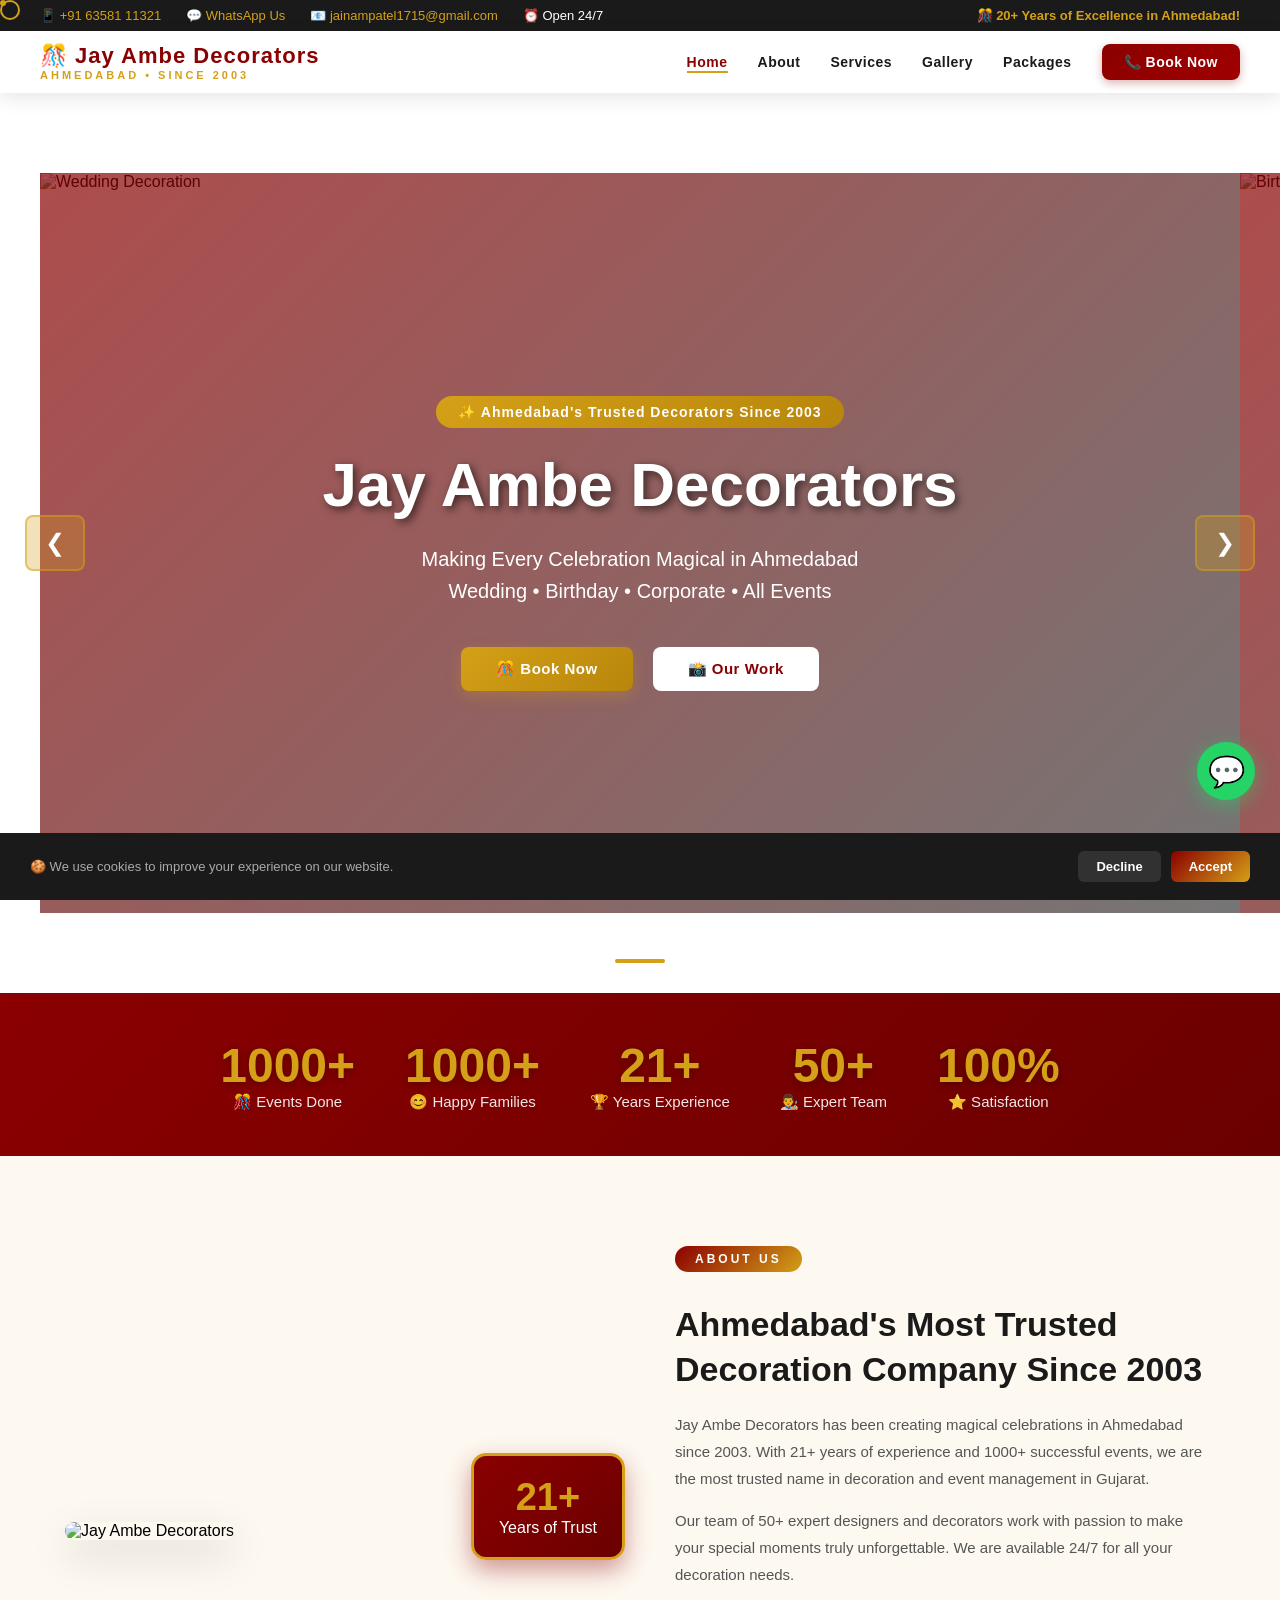
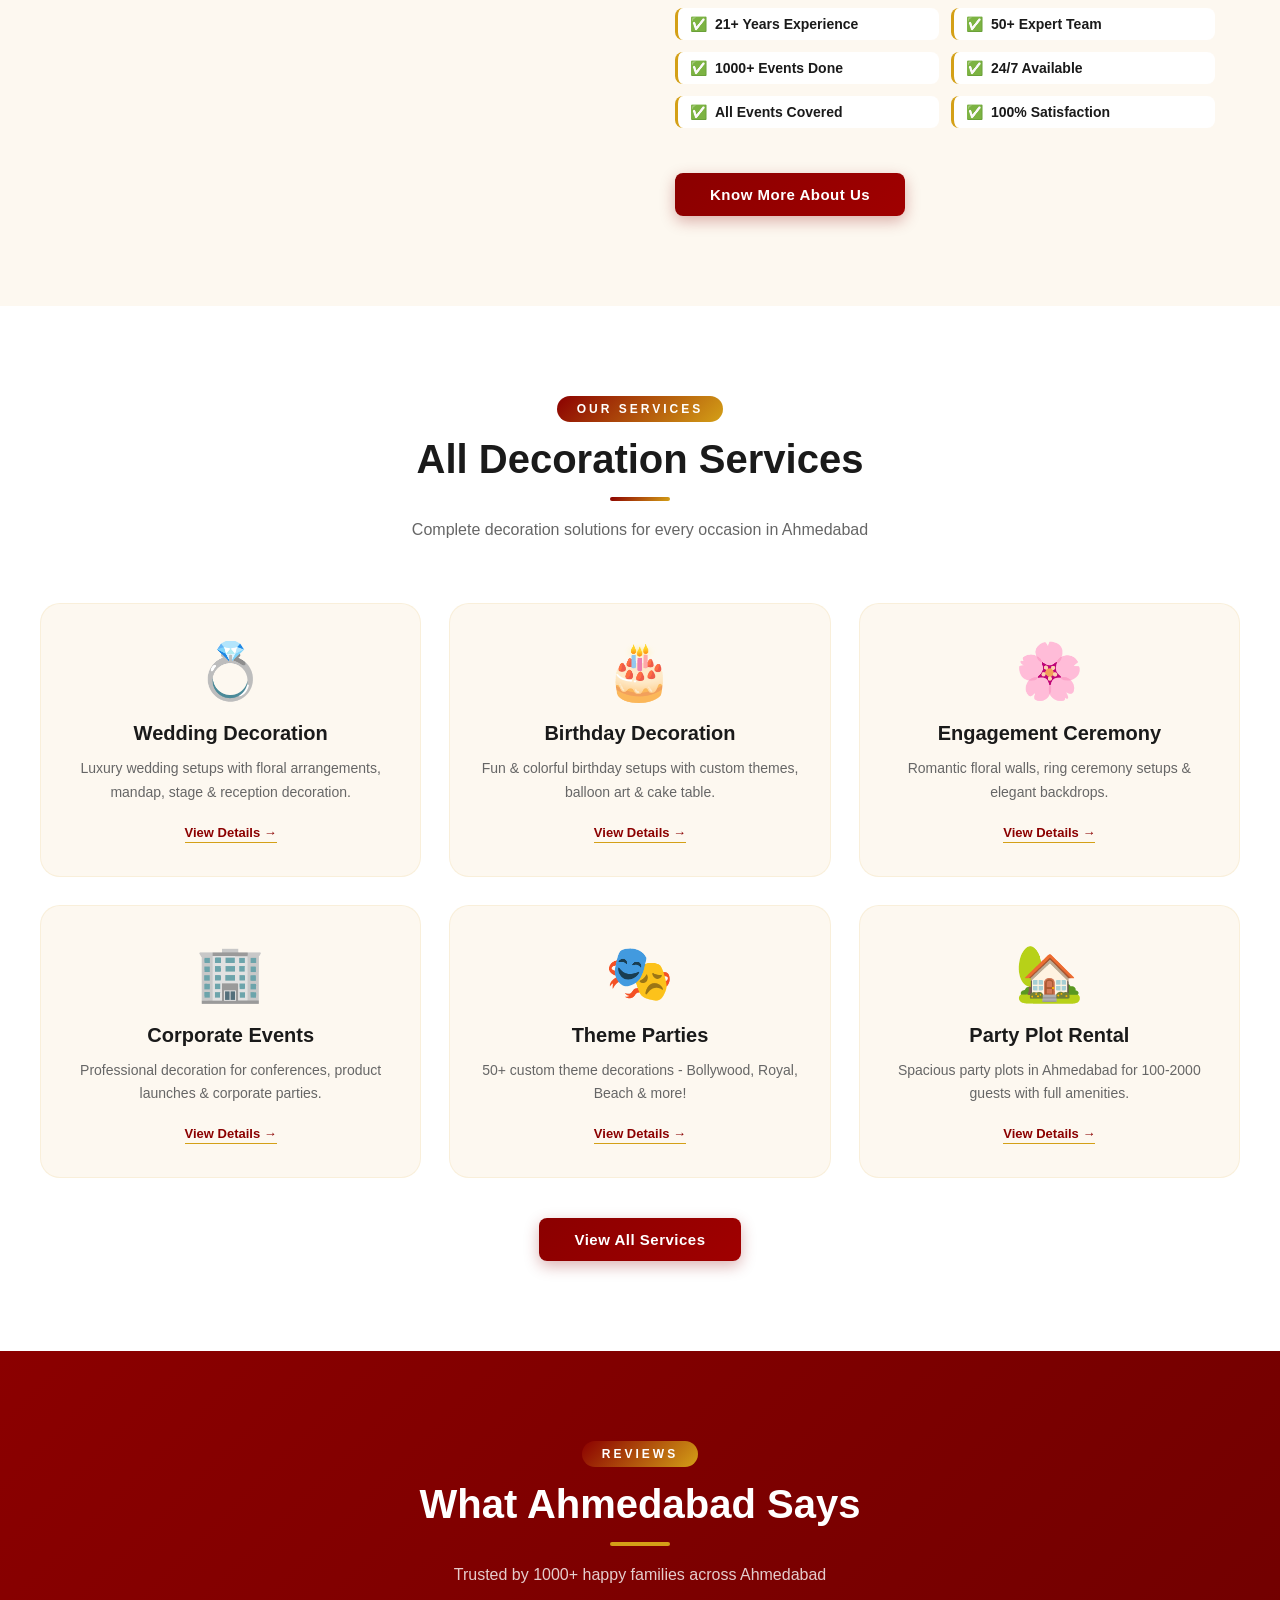
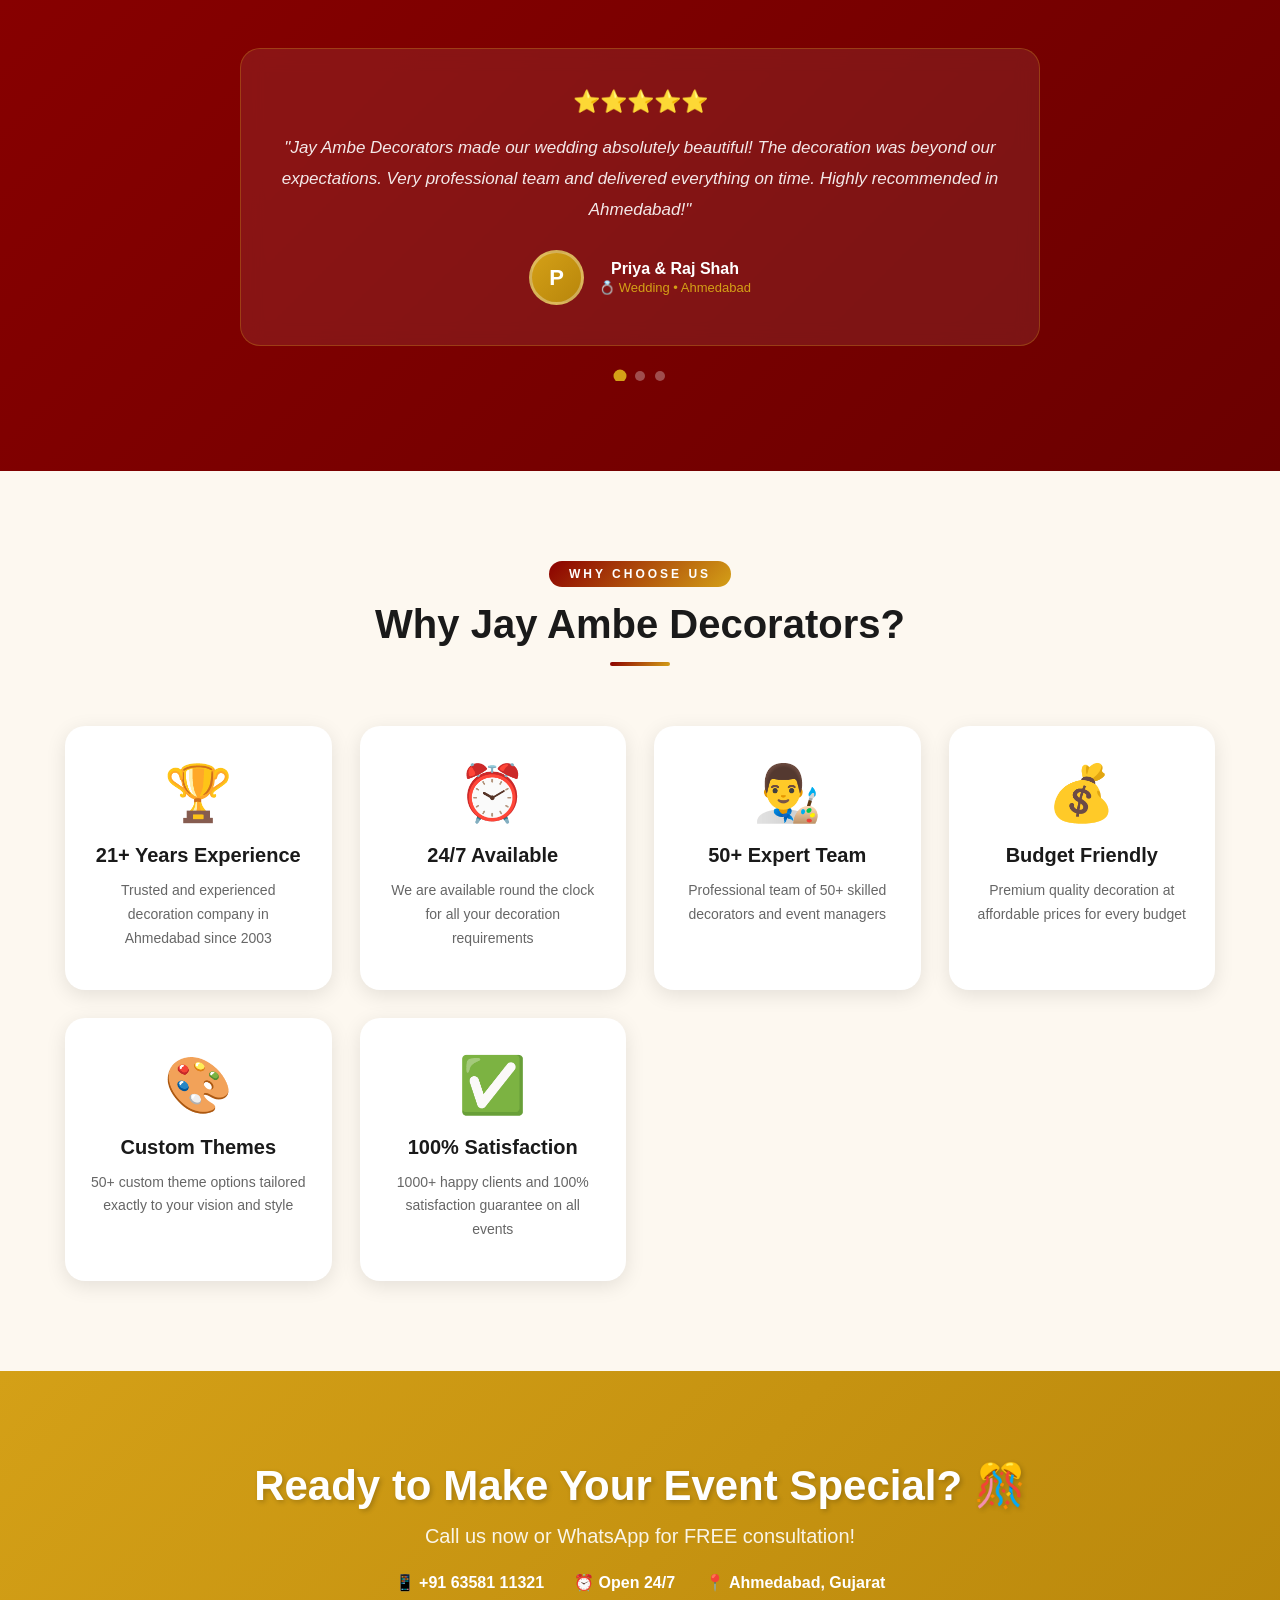
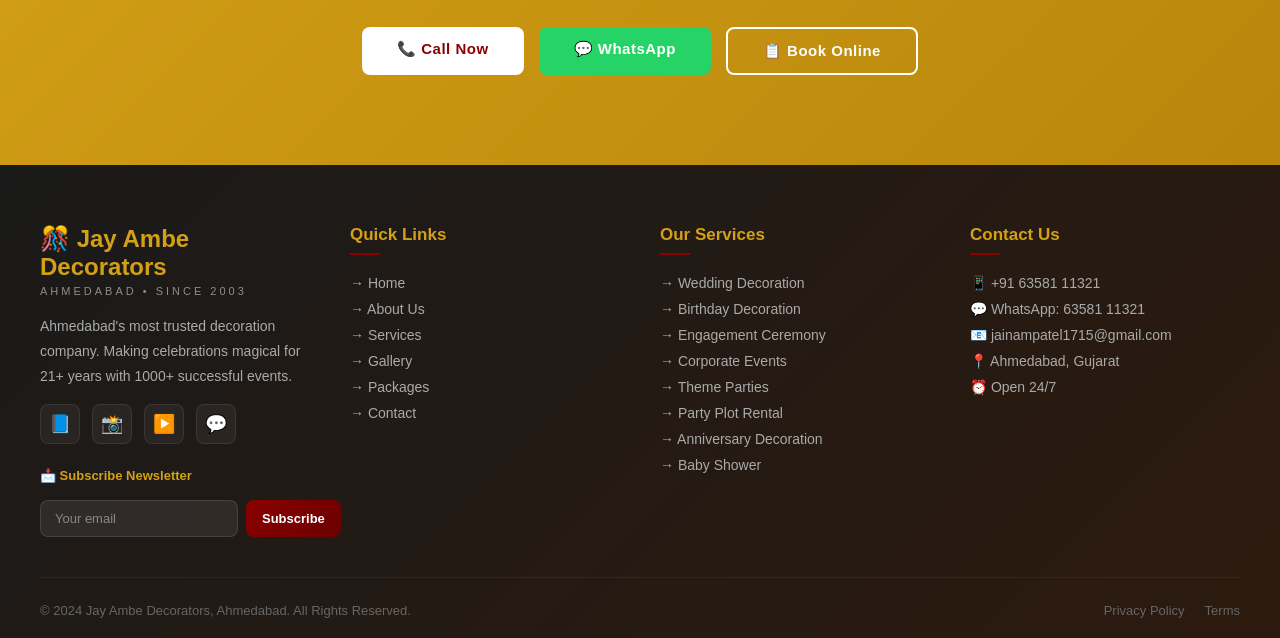
==== index.html @ 17d8a14e "main" ====
<!DOCTYPE html>
<html lang="en">
<head>
    <meta charset="UTF-8">
    <meta name="viewport" content="width=device-width, initial-scale=1.0">
    <title>Jay Ambe Decorators - Best Decoration & Party Plot in Ahmedabad</title>
    <meta name="description" content="Jay Ambe Decorators - Premium Wedding, Birthday & Event Decoration services in Ahmedabad since 2003. Call: 6358111321">
    <meta name="keywords" content="decoration Ahmedabad, wedding decoration Ahmedabad, birthday decoration, party plot Ahmedabad, Jay Ambe Decorators">
    <link rel="stylesheet" href="css/common.css">
    <link rel="stylesheet" href="css/index.css">
</head>
<body>

<!-- LOADER -->
<div class="loader" id="loader">
    <div class="loader-icon">🎊</div>
    <div class="loader-brand">JAY AMBE DECORATORS</div>
    <div class="loader-sub">AHMEDABAD</div>
    <div class="loader-bar"><div class="loader-bar-fill"></div></div>
</div>

<!-- CURSOR -->
<div class="cursor" id="cursor"></div>
<div class="cursor-dot" id="cursorDot"></div>

<!-- COOKIE -->
<div class="cookie-banner" id="cookieBanner">
    <p>🍪 We use cookies to improve your experience on our website.</p>
    <div class="cookie-btns">
        <button class="cookie-btn cookie-decline" onclick="closeCookie()">Decline</button>
        <button class="cookie-btn cookie-accept" onclick="closeCookie()">Accept</button>
    </div>
</div>

<!-- TOP BAR -->
<div class="top-bar">
    <div class="top-contacts">
        <span>📱 <a href="tel:6358111321">+91 63581 11321</a></span>
        <span>💬 <a href="https://wa.me/916358111321">WhatsApp Us</a></span>
        <span>📧 <a href="mailto:jainampatel1715@gmail.com">jainampatel1715@gmail.com</a></span>
        <span>⏰ Open 24/7</span>
    </div>
    <span class="top-offer">🎊 20+ Years of Excellence in Ahmedabad!</span>
</div>

<!-- NAVBAR -->
<nav id="navbar">
    <a href="index.html" class="logo-wrap">
        <span class="logo-main">🎊 Jay Ambe Decorators</span>
        <span class="logo-sub">Ahmedabad • Since 2003</span>
    </a>
    <ul class="nav-links" id="navLinks">
        <li><a href="index.html">Home</a></li>
        <li><a href="about.html">About</a></li>
        <li><a href="services.html">Services</a></li>
        <li><a href="gallery.html">Gallery</a></li>
        <li><a href="packages.html">Packages</a></li>
        <li><a href="contact.html" class="nav-book-btn">📞 Book Now</a></li>
    </ul>
    <button class="hamburger" onclick="toggleMenu()">☰</button>
</nav>

<!-- HERO SLIDER -->
<section class="hero">
    <div class="hero-slides" id="heroSlides">
        <div class="hero-slide">
            <img src="https://images.unsplash.com/photo-1519225421980-715cb0215aed?w=1600" alt="Wedding Decoration">
            <div class="hero-overlay"></div>
            <div class="hero-content">
                <div class="hero-badge">✨ Ahmedabad's Trusted Decorators Since 2003</div>
                <h1>Jay Ambe Decorators</h1>
                <p>Making Every Celebration Magical in Ahmedabad<br>Wedding • Birthday • Corporate • All Events</p>
                <div class="hero-btns">
                    <a href="contact.html" class="btn btn-gold">🎊 Book Now</a>
                    <a href="gallery.html" class="btn btn-white">📸 Our Work</a>
                </div>
            </div>
        </div>
        <div class="hero-slide">
            <img src="https://images.unsplash.com/photo-1530103862676-de8c9debad1d?w=1600" alt="Birthday">
            <div class="hero-overlay"></div>
            <div class="hero-content">
                <div class="hero-badge">💍 Premium Wedding Decoration</div>
                <h1>Dream Weddings<br>Made Real</h1>
                <p>Luxury wedding decoration with 20+ years expertise<br>Serving Ahmedabad & All of Gujarat</p>
                <div class="hero-btns">
                    <a href="packages.html" class="btn btn-gold">💼 View Packages</a>
                    <a href="services.html" class="btn btn-white">🎭 Our Services</a>
                </div>
            </div>
        </div>
        <div class="hero-slide">
            <img src="https://images.unsplash.com/photo-1464366400600-7168b8af9bc3?w=1600" alt="Events">
            <div class="hero-overlay"></div>
            <div class="hero-content">
                <div class="hero-badge">🎂 Birthday & All Events</div>
                <h1>1000+ Events<br>Successfully Done</h1>
                <p>Trusted by 1000+ happy families in Ahmedabad<br>50+ Expert Team Members</p>
                <div class="hero-btns">
                    <a href="contact.html" class="btn btn-gold">📞 Call Now</a>
                    <a href="about.html" class="btn btn-white">🏆 About Us</a>
                </div>
            </div>
        </div>
    </div>
    <button class="hero-nav hero-prev" onclick="changeSlide(-1)">❮</button>
    <button class="hero-nav hero-next" onclick="changeSlide(1)">❯</button>
    <div class="hero-dots" id="heroDots"></div>
</section>

<!-- STATS -->
<div class="stats-bar">
    <div class="stat-item">
        <span class="stat-number" data-target="1000" data-suffix="+">0</span>
        <span class="stat-label">🎊 Events Done</span>
    </div>
    <div class="stat-item">
        <span class="stat-number" data-target="1000" data-suffix="+">0</span>
        <span class="stat-label">😊 Happy Families</span>
    </div>
    <div class="stat-item">
        <span class="stat-number" data-target="21" data-suffix="+">0</span>
        <span class="stat-label">🏆 Years Experience</span>
    </div>
    <div class="stat-item">
        <span class="stat-number" data-target="50" data-suffix="+">0</span>
        <span class="stat-label">👨‍🎨 Expert Team</span>
    </div>
    <div class="stat-item">
        <span class="stat-number" data-target="100" data-suffix="%">0</span>
        <span class="stat-label">⭐ Satisfaction</span>
    </div>
</div>

<!-- ABOUT PREVIEW -->
<section class="about-preview">
    <div class="about-container">
        <div class="about-img reveal">
            <img src="https://images.unsplash.com/photo-1511795409834-ef04bbd61622?w=600" alt="Jay Ambe Decorators">
            <div class="about-badge">
                <span>21+</span>
                Years of Trust
            </div>
        </div>
        <div class="about-content reveal">
            <div class="section-tag">ABOUT US</div>
            <h2>Ahmedabad's Most Trusted Decoration Company Since 2003</h2>
            <p>Jay Ambe Decorators has been creating magical celebrations in Ahmedabad since 2003. With 21+ years of experience and 1000+ successful events, we are the most trusted name in decoration and event management in Gujarat.</p>
            <p>Our team of 50+ expert designers and decorators work with passion to make your special moments truly unforgettable. We are available 24/7 for all your decoration needs.</p>
            <div class="about-features">
                <div class="about-feature"><span>✅</span> 21+ Years Experience</div>
                <div class="about-feature"><span>✅</span> 50+ Expert Team</div>
                <div class="about-feature"><span>✅</span> 1000+ Events Done</div>
                <div class="about-feature"><span>✅</span> 24/7 Available</div>
                <div class="about-feature"><span>✅</span> All Events Covered</div>
                <div class="about-feature"><span>✅</span> 100% Satisfaction</div>
            </div>
            <a href="about.html" class="btn btn-primary" style="margin-top:25px;">Know More About Us</a>
        </div>
    </div>
</section>

<!-- SERVICES PREVIEW -->
<section class="services-preview">
    <div class="section-header">
        <div class="section-tag">OUR SERVICES</div>
        <h2 class="section-title">All Decoration Services</h2>
        <div class="divider"></div>
        <p class="section-subtitle">Complete decoration solutions for every occasion in Ahmedabad</p>
    </div>
    <div class="services-grid">
        <div class="service-card reveal">
            <span class="service-icon">💍</span>
            <h3>Wedding Decoration</h3>
            <p>Luxury wedding setups with floral arrangements, mandap, stage & reception decoration.</p>
            <a href="services.html" class="service-link">View Details →</a>
        </div>
        <div class="service-card reveal">
            <span class="service-icon">🎂</span>
            <h3>Birthday Decoration</h3>
            <p>Fun & colorful birthday setups with custom themes, balloon art & cake table.</p>
            <a href="services.html" class="service-link">View Details →</a>
        </div>
        <div class="service-card reveal">
            <span class="service-icon">🌸</span>
            <h3>Engagement Ceremony</h3>
            <p>Romantic floral walls, ring ceremony setups & elegant backdrops.</p>
            <a href="services.html" class="service-link">View Details →</a>
        </div>
        <div class="service-card reveal">
            <span class="service-icon">🏢</span>
            <h3>Corporate Events</h3>
            <p>Professional decoration for conferences, product launches & corporate parties.</p>
            <a href="services.html" class="service-link">View Details →</a>
        </div>
        <div class="service-card reveal">
            <span class="service-icon">🎭</span>
            <h3>Theme Parties</h3>
            <p>50+ custom theme decorations - Bollywood, Royal, Beach & more!</p>
            <a href="services.html" class="service-link">View Details →</a>
        </div>
        <div class="service-card reveal">
            <span class="service-icon">🏡</span>
            <h3>Party Plot Rental</h3>
            <p>Spacious party plots in Ahmedabad for 100-2000 guests with full amenities.</p>
            <a href="services.html" class="service-link">View Details →</a>
        </div>
    </div>
    <div style="text-align:center; margin-top:40px;">
        <a href="services.html" class="btn btn-primary">View All Services</a>
    </div>
</section>

<!-- TESTIMONIALS -->
<section class="testimonials-preview">
    <div class="section-header">
        <div class="section-tag">REVIEWS</div>
        <h2 class="section-title">What Ahmedabad Says</h2>
        <div class="divider"></div>
        <p class="section-subtitle">Trusted by 1000+ happy families across Ahmedabad</p>
    </div>
    <div class="testimonial-slider">
        <div class="testimonial-track" id="testimonialTrack">
            <div class="testimonial-card">
                <div class="stars">⭐⭐⭐⭐⭐</div>
                <p class="testimonial-text">"Jay Ambe Decorators made our wedding absolutely beautiful! The decoration was beyond our expectations. Very professional team and delivered everything on time. Highly recommended in Ahmedabad!"</p>
                <div class="testimonial-author">
                    <div class="author-avatar">P</div>
                    <div class="author-info">
                        <h4>Priya & Raj Shah</h4>
                        <span>💍 Wedding • Ahmedabad</span>
                    </div>
                </div>
            </div>
            <div class="testimonial-card">
                <div class="stars">⭐⭐⭐⭐⭐</div>
                <p class="testimonial-text">"Best birthday decoration in Ahmedabad! My son's superhero theme party was exactly what he wanted. The team was very creative and budget-friendly. Will definitely book again!"</p>
                <div class="testimonial-author">
                    <div class="author-avatar">M</div>
                    <div class="author-info">
                        <h4>Meera Patel</h4>
                        <span>🎂 Birthday • Ahmedabad</span>
                    </div>
                </div>
            </div>
            <div class="testimonial-card">
                <div class="stars">⭐⭐⭐⭐⭐</div>
                <p class="testimonial-text">"We have been using Jay Ambe Decorators for our annual corporate events for 5 years. Always professional, always on time, always amazing! Best event decorators in Ahmedabad!"</p>
                <div class="testimonial-author">
                    <div class="author-avatar">A</div>
                    <div class="author-info">
                        <h4>Amit Desai</h4>
                        <span>🏢 Corporate • Ahmedabad</span>
                    </div>
                </div>
            </div>
        </div>
        <div class="testimonial-nav" id="testimonialDots"></div>
    </div>
</section>

<!-- WHY US -->
<section class="why-us-section">
    <div class="section-header">
        <div class="section-tag">WHY CHOOSE US</div>
        <h2 class="section-title">Why Jay Ambe Decorators?</h2>
        <div class="divider"></div>
    </div>
    <div class="why-grid">
        <div class="why-card reveal">
            <div class="why-icon">🏆</div>
            <h3>21+ Years Experience</h3>
            <p>Trusted and experienced decoration company in Ahmedabad since 2003</p>
        </div>
        <div class="why-card reveal">
            <div class="why-icon">⏰</div>
            <h3>24/7 Available</h3>
            <p>We are available round the clock for all your decoration requirements</p>
        </div>
        <div class="why-card reveal">
            <div class="why-icon">👨‍🎨</div>
            <h3>50+ Expert Team</h3>
            <p>Professional team of 50+ skilled decorators and event managers</p>
        </div>
        <div class="why-card reveal">
            <div class="why-icon">💰</div>
            <h3>Budget Friendly</h3>
            <p>Premium quality decoration at affordable prices for every budget</p>
        </div>
        <div class="why-card reveal">
            <div class="why-icon">🎨</div>
            <h3>Custom Themes</h3>
            <p>50+ custom theme options tailored exactly to your vision and style</p>
        </div>
        <div class="why-card reveal">
            <div class="why-icon">✅</div>
            <h3>100% Satisfaction</h3>
            <p>1000+ happy clients and 100% satisfaction guarantee on all events</p>
        </div>
    </div>
</section>

<!-- CTA -->
<section class="cta-section">
    <div class="cta-content">
        <h2>Ready to Make Your Event Special? 🎊</h2>
        <p>Call us now or WhatsApp for FREE consultation!</p>
        <div class="cta-info">
            <span>📱 +91 63581 11321</span>
            <span>⏰ Open 24/7</span>
            <span>📍 Ahmedabad, Gujarat</span>
        </div>
        <div class="cta-btns">
            <a href="tel:6358111321" class="btn btn-white">📞 Call Now</a>
            <a href="https://wa.me/916358111321" class="btn btn-wa" target="_blank">💬 WhatsApp</a>
            <a href="contact.html" class="btn btn-outline-white">📋 Book Online</a>
        </div>
    </div>
</section>

<!-- FOOTER -->
<footer>
    <div class="footer-content">
        <div class="footer-section">
            <div class="footer-logo-wrap">
                <span class="footer-logo-main">🎊 Jay Ambe Decorators</span>
                <span class="footer-logo-sub">AHMEDABAD • SINCE 2003</span>
            </div>
            <p>Ahmedabad's most trusted decoration company. Making celebrations magical for 21+ years with 1000+ successful events.</p>
            <div class="social-links">
                <a class="social-link" href="#">📘</a>
                <a class="social-link" href="#">📸</a>
                <a class="social-link" href="#">▶️</a>
                <a class="social-link" href="https://wa.me/916358111321">💬</a>
            </div>
            <div style="margin-top:20px;">
                <p style="color:var(--primary); font-size:13px; margin-bottom:8px; font-weight:600;">📩 Subscribe Newsletter</p>
                <div class="newsletter-form">
                    <input type="email" id="newsletterEmail" placeholder="Your email">
                    <button onclick="subscribeNewsletter()">Subscribe</button>
                </div>
            </div>
        </div>
        <div class="footer-section">
            <h3>Quick Links</h3>
            <ul class="footer-links">
                <li><a href="index.html">→ Home</a></li>
                <li><a href="about.html">→ About Us</a></li>
                <li><a href="services.html">→ Services</a></li>
                <li><a href="gallery.html">→ Gallery</a></li>
                <li><a href="packages.html">→ Packages</a></li>
                <li><a href="contact.html">→ Contact</a></li>
            </ul>
        </div>
        <div class="footer-section">
            <h3>Our Services</h3>
            <ul class="footer-links">
                <li><a href="services.html">→ Wedding Decoration</a></li>
                <li><a href="services.html">→ Birthday Decoration</a></li>
                <li><a href="services.html">→ Engagement Ceremony</a></li>
                <li><a href="services.html">→ Corporate Events</a></li>
                <li><a href="services.html">→ Theme Parties</a></li>
                <li><a href="services.html">→ Party Plot Rental</a></li>
                <li><a href="services.html">→ Anniversary Decoration</a></li>
                <li><a href="services.html">→ Baby Shower</a></li>
            </ul>
        </div>
        <div class="footer-section">
            <h3>Contact Us</h3>
            <ul class="footer-links">
                <li><a href="tel:6358111321">📱 +91 63581 11321</a></li>
                <li><a href="https://wa.me/916358111321">💬 WhatsApp: 63581 11321</a></li>
                <li><a href="mailto:jainampatel1715@gmail.com">📧 jainampatel1715@gmail.com</a></li>
                <li><a href="#">📍 Ahmedabad, Gujarat</a></li>
                <li><a href="#">⏰ Open 24/7</a></li>
            </ul>
        </div>
    </div>
    <div class="footer-bottom">
        <p>© 2024 Jay Ambe Decorators, Ahmedabad. All Rights Reserved.</p>
        <div class="footer-bottom-links">
            <a href="#">Privacy Policy</a>
            <a href="#">Terms</a>
        </div>
    </div>
</footer>

<a href="https://wa.me/916358111321" class="whatsapp-btn" target="_blank" title="WhatsApp Jay Ambe Decorators">💬</a>
<button class="scroll-top" id="scrollTop" onclick="scrollToTop()">⬆</button>

<script src="js/common.js"></script>
<script src="js/index.js"></script>
</body>
</html>
---- css/common.css ----
* {
    margin: 0;
    padding: 0;
    box-sizing: border-box;
    font-family: 'Segoe UI', Tahoma, Geneva, Verdana, sans-serif;
}

:root {
    --primary: #d4a017;
    --secondary: #8b0000;
    --accent: #ff6b35;
    --dark: #1a1a1a;
    --light: #fdf8f0;
    --white: #ffffff;
    --shadow: 0 5px 20px rgba(0,0,0,0.1);
    --shadow-lg: 0 15px 40px rgba(0,0,0,0.15);
    --radius: 15px;
    --radius-lg: 20px;
    --transition: all 0.3s ease;
}

html { scroll-behavior: smooth; }
body { overflow-x: hidden; background: var(--white); }

/* ========== LOADER ========== */
.loader {
    position: fixed;
    top: 0; left: 0;
    width: 100%; height: 100%;
    background: linear-gradient(135deg, var(--secondary), var(--primary));
    display: flex;
    flex-direction: column;
    justify-content: center;
    align-items: center;
    z-index: 9999;
    transition: opacity 0.5s ease;
}

.loader-icon {
    font-size: 80px;
    animation: bounce 0.8s infinite alternate;
}

.loader-brand {
    color: white;
    font-size: 28px;
    font-weight: bold;
    margin-top: 15px;
    letter-spacing: 2px;
}

.loader-sub {
    color: rgba(255,255,255,0.8);
    font-size: 14px;
    margin-top: 5px;
    letter-spacing: 3px;
}

.loader-bar {
    width: 200px;
    height: 4px;
    background: rgba(255,255,255,0.3);
    border-radius: 10px;
    margin-top: 25px;
    overflow: hidden;
}

.loader-bar-fill {
    height: 100%;
    background: white;
    border-radius: 10px;
    animation: loadBar 2s ease forwards;
}

/* ========== CURSOR ========== */
.cursor {
    width: 20px; height: 20px;
    border: 2px solid var(--primary);
    border-radius: 50%;
    position: fixed;
    pointer-events: none;
    z-index: 9998;
    transition: 0.1s;
}

.cursor-dot {
    width: 6px; height: 6px;
    background: var(--primary);
    border-radius: 50%;
    position: fixed;
    pointer-events: none;
    z-index: 9998;
}

/* ========== TOP BAR ========== */
.top-bar {
    background: var(--dark);
    color: white;
    padding: 8px 40px;
    display: flex;
    justify-content: space-between;
    align-items: center;
    font-size: 13px;
    flex-wrap: wrap;
    gap: 10px;
}

.top-bar a {
    color: var(--primary);
    text-decoration: none;
    transition: var(--transition);
}

.top-bar a:hover { color: white; }

.top-contacts {
    display: flex;
    gap: 25px;
    flex-wrap: wrap;
}

.top-offer {
    color: var(--primary);
    font-weight: 600;
    animation: pulse-text 2s infinite;
}

/* ========== NAVBAR ========== */
nav {
    background: white;
    padding: 12px 40px;
    display: flex;
    justify-content: space-between;
    align-items: center;
    position: sticky;
    top: 0;
    z-index: 1000;
    box-shadow: var(--shadow);
    transition: var(--transition);
}

nav.scrolled {
    background: rgba(255,255,255,0.97);
    backdrop-filter: blur(10px);
    padding: 8px 40px;
}

.logo-wrap {
    display: flex;
    flex-direction: column;
    text-decoration: none;
}

.logo-main {
    font-size: 22px;
    font-weight: 800;
    color: var(--secondary);
    line-height: 1.2;
    letter-spacing: 1px;
}

.logo-sub {
    font-size: 11px;
    color: var(--primary);
    letter-spacing: 3px;
    font-weight: 600;
    text-transform: uppercase;
}

.nav-links {
    list-style: none;
    display: flex;
    gap: 30px;
    align-items: center;
}

.nav-links a {
    color: var(--dark);
    text-decoration: none;
    font-size: 14px;
    font-weight: 600;
    position: relative;
    transition: var(--transition);
    letter-spacing: 0.5px;
}

.nav-links a::after {
    content: '';
    position: absolute;
    bottom: -3px; left: 0;
    width: 0; height: 2px;
    background: var(--primary);
    transition: var(--transition);
}

.nav-links a:hover::after,
.nav-links a.active::after { width: 100%; }

.nav-links a:hover,
.nav-links a.active { color: var(--secondary); }

.nav-book-btn {
    background: linear-gradient(135deg, var(--secondary), #a00000);
    color: white !important;
    padding: 10px 22px;
    border-radius: 8px;
    font-weight: 700 !important;
    letter-spacing: 0.5px;
    box-shadow: 0 3px 10px rgba(139,0,0,0.3);
}

.nav-book-btn::after { display: none !important; }
.nav-book-btn:hover {
    transform: translateY(-2px);
    box-shadow: 0 6px 18px rgba(139,0,0,0.4) !important;
    color: white !important;
}

.hamburger {
    display: none;
    font-size: 26px;
    cursor: pointer;
    color: var(--dark);
    background: none;
    border: none;
}

/* ========== PAGE HERO ========== */
.page-hero {
    background: linear-gradient(rgba(139,0,0,0.8), rgba(26,26,26,0.7)),
                url('https://images.unsplash.com/photo-1530103862676-de8c9debad1d?w=1600')
                center/cover no-repeat;
    padding: 100px 30px;
    text-align: center;
    color: white;
}

.page-hero h1 {
    font-size: 48px;
    margin-bottom: 15px;
    text-shadow: 2px 2px 5px rgba(0,0,0,0.5);
}

.page-hero p {
    font-size: 18px;
    opacity: 0.9;
    max-width: 600px;
    margin: 0 auto;
}

.breadcrumb {
    display: flex;
    justify-content: center;
    gap: 10px;
    margin-top: 20px;
    font-size: 14px;
}

.breadcrumb a {
    color: var(--primary);
    text-decoration: none;
}

.breadcrumb span { opacity: 0.7; }

/* ========== SECTION STYLES ========== */
section { padding: 80px 40px; }

.section-header {
    text-align: center;
    margin-bottom: 60px;
}

.section-tag {
    background: linear-gradient(135deg, var(--secondary), var(--primary));
    color: white;
    padding: 6px 20px;
    border-radius: 50px;
    font-size: 12px;
    font-weight: 700;
    display: inline-block;
    margin-bottom: 15px;
    letter-spacing: 3px;
    text-transform: uppercase;
}

.section-title {
    font-size: 40px;
    color: var(--dark);
    margin-bottom: 15px;
    font-weight: 800;
}

.section-subtitle {
    color: #666;
    font-size: 16px;
    max-width: 600px;
    margin: 0 auto;
    line-height: 1.7;
}

.divider {
    width: 60px;
    height: 4px;
    background: linear-gradient(135deg, var(--secondary), var(--primary));
    border-radius: 10px;
    margin: 15px auto;
}

/* ========== BUTTONS ========== */
.btn {
    padding: 13px 35px;
    border-radius: 8px;
    font-size: 15px;
    font-weight: 700;
    cursor: pointer;
    text-decoration: none;
    transition: var(--transition);
    display: inline-block;
    border: none;
    letter-spacing: 0.5px;
}

.btn-primary {
    background: linear-gradient(135deg, var(--secondary), #a00000);
    color: white;
    box-shadow: 0 5px 15px rgba(139,0,0,0.3);
}

.btn-primary:hover {
    transform: translateY(-3px);
    box-shadow: 0 10px 25px rgba(139,0,0,0.4);
}

.btn-secondary {
    background: transparent;
    color: var(--secondary);
    border: 2px solid var(--secondary);
}

.btn-secondary:hover {
    background: var(--secondary);
    color: white;
    transform: translateY(-3px);
}

.btn-gold {
    background: linear-gradient(135deg, var(--primary), #b8860b);
    color: white;
    box-shadow: 0 5px 15px rgba(212,160,23,0.3);
}

.btn-gold:hover {
    transform: translateY(-3px);
    box-shadow: 0 10px 25px rgba(212,160,23,0.4);
}

.btn-white {
    background: white;
    color: var(--secondary);
    font-weight: 700;
}

.btn-white:hover {
    transform: translateY(-3px);
    box-shadow: 0 10px 25px rgba(0,0,0,0.2);
    background: var(--light);
}

/* ========== REVEAL ========== */
.reveal {
    opacity: 0;
    transform: translateY(40px);
    transition: opacity 0.7s ease, transform 0.7s ease;
}

.reveal.visible {
    opacity: 1;
    transform: translateY(0);
}

/* ========== FLOATING BUTTONS ========== */
.whatsapp-btn {
    position: fixed;
    bottom: 100px; right: 25px;
    background: #25d366;
    color: white;
    width: 58px; height: 58px;
    border-radius: 50%;
    display: flex;
    align-items: center;
    justify-content: center;
    font-size: 30px;
    text-decoration: none;
    box-shadow: 0 5px 20px rgba(37,211,102,0.5);
    z-index: 999;
    transition: var(--transition);
    animation: pulse-wa 2s infinite;
}

.whatsapp-btn:hover { transform: scale(1.1); }

.scroll-top {
    position: fixed;
    bottom: 25px; right: 25px;
    background: linear-gradient(135deg, var(--secondary), var(--primary));
    color: white;
    border: none;
    border-radius: 50%;
    width: 50px; height: 50px;
    font-size: 20px;
    cursor: pointer;
    display: none;
    box-shadow: 0 5px 15px rgba(139,0,0,0.4);
    transition: var(--transition);
    z-index: 999;
}

.scroll-top:hover { transform: scale(1.1); }

/* ========== COOKIE ========== */
.cookie-banner {
    position: fixed;
    bottom: 0; left: 0;
    width: 100%;
    background: var(--dark);
    color: white;
    padding: 18px 30px;
    display: flex;
    justify-content: space-between;
    align-items: center;
    z-index: 8000;
    gap: 20px;
    flex-wrap: wrap;
}

.cookie-banner p { font-size: 13px; color: #aaa; }
.cookie-banner p a { color: var(--primary); }
.cookie-btns { display: flex; gap: 10px; }

.cookie-btn {
    padding: 8px 18px;
    border-radius: 6px;
    cursor: pointer;
    font-size: 13px;
    font-weight: 600;
    border: none;
    transition: var(--transition);
}

.cookie-accept {
    background: linear-gradient(135deg, var(--secondary), var(--primary));
    color: white;
}

.cookie-decline {
    background: rgba(255,255,255,0.1);
    color: white;
}

/* ========== FOOTER ========== */
footer {
    background: linear-gradient(135deg, #1a1a1a, #2d1a0e);
    color: white;
    padding: 60px 40px 20px;
}

.footer-content {
    display: grid;
    grid-template-columns: repeat(auto-fit, minmax(220px, 1fr));
    gap: 40px;
    margin-bottom: 40px;
    max-width: 1200px;
    margin-left: auto;
    margin-right: auto;
}

.footer-logo-wrap { margin-bottom: 15px; }

.footer-logo-main {
    font-size: 24px;
    font-weight: 800;
    color: var(--primary);
    display: block;
}

.footer-logo-sub {
    font-size: 11px;
    color: rgba(255,255,255,0.5);
    letter-spacing: 3px;
}

.footer-section p {
    color: #aaa;
    font-size: 14px;
    line-height: 1.8;
    margin-top: 10px;
}

.footer-section h3 {
    font-size: 17px;
    margin-bottom: 20px;
    color: var(--primary);
    position: relative;
    padding-bottom: 10px;
}

.footer-section h3::after {
    content: '';
    position: absolute;
    bottom: 0; left: 0;
    width: 30px; height: 2px;
    background: var(--secondary);
}

.footer-links {
    list-style: none;
    display: flex;
    flex-direction: column;
    gap: 10px;
}

.footer-links a {
    color: #aaa;
    text-decoration: none;
    font-size: 14px;
    transition: var(--transition);
    display: flex;
    align-items: center;
    gap: 8px;
}

.footer-links a:hover {
    color: var(--primary);
    padding-left: 5px;
}

.social-links {
    display: flex;
    gap: 12px;
    margin-top: 15px;
}

.social-link {
    width: 40px; height: 40px;
    background: rgba(255,255,255,0.05);
    border-radius: 8px;
    display: flex;
    align-items: center;
    justify-content: center;
    font-size: 18px;
    text-decoration: none;
    transition: var(--transition);
    border: 1px solid rgba(255,255,255,0.08);
}

.social-link:hover {
    background: linear-gradient(135deg, var(--secondary), var(--primary));
    transform: translateY(-3px);
}

.footer-bottom {
    border-top: 1px solid rgba(255,255,255,0.05);
    padding-top: 25px;
    display: flex;
    justify-content: space-between;
    align-items: center;
    max-width: 1200px;
    margin: 25px auto 0;
    flex-wrap: wrap;
    gap: 15px;
}

.footer-bottom p { color: #666; font-size: 13px; }

.footer-bottom-links {
    display: flex;
    gap: 20px;
}

.footer-bottom-links a {
    color: #666;
    text-decoration: none;
    font-size: 13px;
    transition: var(--transition);
}

.footer-bottom-links a:hover { color: var(--primary); }

/* ========== ANIMATIONS ========== */
@keyframes fadeInDown {
    from { opacity: 0; transform: translateY(-40px); }
    to { opacity: 1; transform: translateY(0); }
}

@keyframes fadeInUp {
    from { opacity: 0; transform: translateY(40px); }
    to { opacity: 1; transform: translateY(0); }
}

@keyframes fadeIn {
    from { opacity: 0; }
    to { opacity: 1; }
}

@keyframes bounce {
    from { transform: translateY(0); }
    to { transform: translateY(-20px); }
}

@keyframes loadBar {
    from { width: 0; }
    to { width: 100%; }
}

@keyframes pulse-wa {
    0%, 100% { box-shadow: 0 5px 20px rgba(37,211,102,0.5); }
    50% { box-shadow: 0 5px 35px rgba(37,211,102,0.8); }
}

@keyframes pulse-text {
    0%, 100% { opacity: 1; }
    50% { opacity: 0.7; }
}

/* ========== RESPONSIVE ========== */
@media (max-width: 768px) {
    .top-bar { display: none; }
    .section-title { font-size: 28px; }
    .page-hero h1 { font-size: 30px; }
    section { padding: 60px 20px; }
    nav { padding: 12px 20px; }

    .nav-links {
        display: none;
        flex-direction: column;
        position: absolute;
        top: 70px; left: 0;
        width: 100%;
        background: white;
        padding: 20px 30px;
        box-shadow: 0 10px 20px rgba(0,0,0,0.1);
        gap: 15px;
        z-index: 999;
    }

    .nav-links.active { display: flex; }
    .hamburger { display: block; }
    .footer-bottom { flex-direction: column; text-align: center; }
    footer { padding: 50px 20px 20px; }
}
---- css/index.css ----
/* ========== HERO ========== */
.hero {
    position: relative;
    height: 100vh;
    overflow: hidden;
}

.hero-slides {
    display: flex;
    height: 100%;
    transition: transform 0.8s ease;
}

.hero-slide {
    min-width: 100%;
    height: 100%;
    position: relative;
    display: flex;
    align-items: center;
    justify-content: center;
}

.hero-slide img {
    position: absolute;
    width: 100%; height: 100%;
    object-fit: cover;
}

.hero-overlay {
    position: absolute;
    width: 100%; height: 100%;
    background: linear-gradient(135deg,
        rgba(139,0,0,0.7),
        rgba(26,26,26,0.6));
}

.hero-content {
    position: relative;
    text-align: center;
    color: white;
    padding: 20px;
    z-index: 1;
    max-width: 850px;
}

.hero-badge {
    background: linear-gradient(135deg, var(--primary), #b8860b);
    color: white;
    padding: 8px 22px;
    border-radius: 50px;
    font-size: 14px;
    font-weight: 700;
    display: inline-block;
    margin-bottom: 20px;
    animation: fadeInDown 1s ease;
    letter-spacing: 1px;
}

.hero-content h1 {
    font-size: 62px;
    text-shadow: 3px 3px 8px rgba(0,0,0,0.6);
    line-height: 1.2;
    margin-bottom: 20px;
    animation: fadeInDown 1s ease 0.2s both;
    font-weight: 900;
}

.hero-content p {
    font-size: 20px;
    margin-bottom: 40px;
    animation: fadeInUp 1s ease 0.4s both;
    opacity: 0.95;
    line-height: 1.6;
}

.hero-btns {
    display: flex;
    gap: 20px;
    justify-content: center;
    flex-wrap: wrap;
    animation: fadeIn 1s ease 0.6s both;
}

.hero-nav {
    position: absolute;
    top: 50%;
    transform: translateY(-50%);
    z-index: 10;
    background: rgba(212,160,23,0.3);
    border: 2px solid rgba(212,160,23,0.5);
    color: white;
    font-size: 24px;
    padding: 12px 18px;
    cursor: pointer;
    border-radius: 8px;
    transition: var(--transition);
}

.hero-nav:hover {
    background: var(--primary);
    border-color: var(--primary);
}

.hero-prev { left: 25px; }
.hero-next { right: 25px; }

.hero-dots {
    position: absolute;
    bottom: 30px;
    width: 100%;
    display: flex;
    justify-content: center;
    gap: 10px;
    z-index: 10;
}

.hero-dot {
    width: 30px; height: 4px;
    border-radius: 2px;
    background: rgba(255,255,255,0.4);
    cursor: pointer;
    border: none;
    transition: var(--transition);
}

.hero-dot.active {
    background: var(--primary);
    width: 50px;
}

/* ========== STATS ========== */
.stats-bar {
    background: linear-gradient(135deg, var(--secondary), #6b0000);
    padding: 45px 30px;
    display: flex;
    flex-wrap: wrap;
    justify-content: center;
    gap: 50px;
}

.stat-item { text-align: center; color: white; }

.stat-number {
    font-size: 48px;
    font-weight: 900;
    display: block;
    color: var(--primary);
    text-shadow: 0 2px 10px rgba(0,0,0,0.3);
}

.stat-label {
    font-size: 15px;
    opacity: 0.9;
    margin-top: 5px;
    font-weight: 500;
}

/* ========== ABOUT PREVIEW ========== */
.about-preview {
    background: var(--light);
    padding: 90px 40px;
}

.about-container {
    display: flex;
    gap: 70px;
    align-items: center;
    max-width: 1150px;
    margin: 0 auto;
    flex-wrap: wrap;
}

.about-img {
    flex: 1;
    min-width: 300px;
    position: relative;
}

.about-img img {
    width: 100%;
    border-radius: 20px;
    box-shadow: var(--shadow-lg);
}

.about-badge {
    position: absolute;
    bottom: -20px; right: -20px;
    background: linear-gradient(135deg, var(--secondary), #6b0000);
    color: white;
    padding: 20px 25px;
    border-radius: 15px;
    text-align: center;
    box-shadow: 0 10px 25px rgba(139,0,0,0.4);
    border: 3px solid var(--primary);
}

.about-badge span {
    font-size: 38px;
    font-weight: 900;
    display: block;
    color: var(--primary);
}

.about-content { flex: 1; min-width: 300px; }

.about-content h2 {
    font-size: 34px;
    color: var(--dark);
    margin: 15px 0 20px;
    line-height: 1.3;
    font-weight: 800;
}

.about-content p {
    color: #555;
    line-height: 1.8;
    margin-bottom: 15px;
    font-size: 15px;
}

.about-features {
    display: grid;
    grid-template-columns: 1fr 1fr;
    gap: 12px;
    margin: 20px 0;
}

.about-feature {
    display: flex;
    align-items: center;
    gap: 8px;
    font-size: 14px;
    color: var(--dark);
    font-weight: 600;
    padding: 8px 12px;
    background: white;
    border-radius: 8px;
    border-left: 3px solid var(--primary);
}

/* ========== SERVICES PREVIEW ========== */
.services-preview {
    background: white;
    padding: 90px 40px;
}

.services-grid {
    display: grid;
    grid-template-columns: repeat(auto-fit, minmax(280px, 1fr));
    gap: 28px;
    max-width: 1200px;
    margin: 0 auto;
}

.service-card {
    background: var(--light);
    border-radius: var(--radius-lg);
    padding: 35px 25px;
    text-align: center;
    transition: var(--transition);
    cursor: pointer;
    position: relative;
    overflow: hidden;
    border: 1px solid rgba(212,160,23,0.1);
}

.service-card::before {
    content: '';
    position: absolute;
    top: 0; left: 0;
    width: 100%; height: 4px;
    background: linear-gradient(135deg, var(--secondary), var(--primary));
    transform: scaleX(0);
    transition: var(--transition);
}

.service-card:hover::before { transform: scaleX(1); }

.service-card:hover {
    transform: translateY(-8px);
    box-shadow: var(--shadow-lg);
    background: white;
}

.service-icon {
    font-size: 55px;
    margin-bottom: 18px;
    display: block;
    transition: var(--transition);
}

.service-card:hover .service-icon {
    transform: scale(1.1) rotate(5deg);
}

.service-card h3 {
    font-size: 20px;
    color: var(--dark);
    margin-bottom: 12px;
    font-weight: 700;
}

.service-card p {
    color: #666;
    font-size: 14px;
    line-height: 1.7;
    margin-bottom: 18px;
}

.service-link {
    color: var(--secondary);
    text-decoration: none;
    font-weight: 700;
    font-size: 13px;
    transition: var(--transition);
    border-bottom: 1px solid var(--primary);
    padding-bottom: 2px;
}

.service-link:hover { letter-spacing: 1px; }

/* ========== TESTIMONIALS ========== */
.testimonials-preview {
    background: linear-gradient(135deg, var(--secondary), #6b0000);
    padding: 90px 40px;
}

.testimonials-preview .section-title { color: white; }
.testimonials-preview .section-subtitle { color: rgba(255,255,255,0.8); }
.testimonials-preview .divider { background: var(--primary); }

.testimonial-slider {
    max-width: 800px;
    margin: 0 auto;
    overflow: hidden;
    position: relative;
}

.testimonial-track {
    display: flex;
    transition: transform 0.5s ease;
}

.testimonial-card {
    min-width: 100%;
    padding: 40px;
    background: rgba(255,255,255,0.08);
    border-radius: 20px;
    text-align: center;
    border: 1px solid rgba(212,160,23,0.3);
    backdrop-filter: blur(10px);
}

.stars {
    color: var(--primary);
    font-size: 22px;
    margin-bottom: 18px;
    display: block;
}

.testimonial-text {
    font-size: 17px;
    color: rgba(255,255,255,0.9);
    line-height: 1.8;
    font-style: italic;
    margin-bottom: 25px;
}

.testimonial-author {
    display: flex;
    align-items: center;
    justify-content: center;
    gap: 15px;
}

.author-avatar {
    width: 55px; height: 55px;
    border-radius: 50%;
    background: linear-gradient(135deg, var(--primary), #b8860b);
    display: flex;
    align-items: center;
    justify-content: center;
    font-size: 22px;
    font-weight: 800;
    color: white;
    border: 3px solid rgba(255,255,255,0.3);
    flex-shrink: 0;
}

.author-info h4 {
    color: white;
    font-size: 16px;
    font-weight: 700;
}

.author-info span {
    color: var(--primary);
    font-size: 13px;
}

.testimonial-nav {
    display: flex;
    justify-content: center;
    gap: 10px;
    margin-top: 25px;
}

.t-dot {
    width: 10px; height: 10px;
    border-radius: 50%;
    background: rgba(255,255,255,0.3);
    cursor: pointer;
    border: none;
    transition: var(--transition);
}

.t-dot.active {
    background: var(--primary);
    transform: scale(1.3);
}

/* ========== WHY US ========== */
.why-us-section {
    background: var(--light);
    padding: 90px 40px;
}

.why-grid {
    display: grid;
    grid-template-columns: repeat(auto-fit, minmax(260px, 1fr));
    gap: 28px;
    max-width: 1150px;
    margin: 0 auto;
}

.why-card {
    background: white;
    border-radius: var(--radius-lg);
    padding: 35px 25px;
    text-align: center;
    box-shadow: var(--shadow);
    transition: var(--transition);
    border-bottom: 4px solid transparent;
}

.why-card:hover {
    transform: translateY(-8px);
    border-bottom-color: var(--primary);
    box-shadow: var(--shadow-lg);
}

.why-icon {
    font-size: 55px;
    margin-bottom: 18px;
    display: block;
}

.why-card h3 {
    font-size: 20px;
    color: var(--dark);
    margin-bottom: 12px;
    font-weight: 700;
}

.why-card p {
    color: #666;
    font-size: 14px;
    line-height: 1.7;
}

/* ========== CTA ========== */
.cta-section {
    background: linear-gradient(135deg, var(--primary), #b8860b);
    padding: 90px 40px;
    text-align: center;
}

.cta-content h2 {
    font-size: 42px;
    color: white;
    margin-bottom: 15px;
    font-weight: 900;
    text-shadow: 2px 2px 5px rgba(0,0,0,0.2);
}

.cta-content p {
    font-size: 20px;
    color: rgba(255,255,255,0.9);
    margin-bottom: 25px;
}

.cta-info {
    display: flex;
    gap: 30px;
    justify-content: center;
    flex-wrap: wrap;
    margin-bottom: 35px;
    font-size: 16px;
    color: white;
    font-weight: 600;
}

.cta-btns {
    display: flex;
    gap: 15px;
    justify-content: center;
    flex-wrap: wrap;
}

.btn-wa {
    background: #25d366;
    color: white;
    padding: 13px 35px;
    border-radius: 8px;
    font-size: 15px;
    font-weight: 700;
    cursor: pointer;
    text-decoration: none;
    transition: var(--transition);
    display: inline-block;
}

.btn-wa:hover {
    transform: translateY(-3px);
    box-shadow: 0 10px 25px rgba(0,0,0,0.2);
    background: #20b858;
}

.btn-outline-white {
    background: transparent;
    color: white;
    border: 2px solid white;
    padding: 13px 35px;
    border-radius: 8px;
    font-size: 15px;
    font-weight: 700;
    cursor: pointer;
    text-decoration: none;
    transition: var(--transition);
    display: inline-block;
}

.btn-outline-white:hover {
    background: white;
    color: var(--primary);
    transform: translateY(-3px);
}

/* ========== NEWSLETTER ========== */
.newsletter-form {
    display: flex;
    gap: 8px;
    margin-top: 12px;
}

.newsletter-form input {
    flex: 1;
    padding: 10px 14px;
    border: 1px solid rgba(255,255,255,0.1);
    border-radius: 8px;
    background: rgba(255,255,255,0.08);
    color: white;
    font-size: 13px;
    outline: none;
}

.newsletter-form input::placeholder { color: #888; }

.newsletter-form button {
    padding: 10px 16px;
    background: linear-gradient(135deg, var(--secondary), #6b0000);
    border: none;
    border-radius: 8px;
    color: white;
    cursor: pointer;
    font-size: 13px;
    font-weight: 700;
    transition: var(--transition);
}

.newsletter-form button:hover { transform: scale(1.05); }

/* ========== RESPONSIVE ========== */
@media (max-width: 768px) {
    .hero-content h1 { font-size: 32px; }
    .hero-content p { font-size: 15px; }
    .hero-nav { display: none; }
    .about-badge { position: static; margin-top: 25px; display: inline-block; }
    .cta-content h2 { font-size: 28px; }
    .stats-bar { gap: 30px; }
    .stat-number { font-size: 36px; }
}
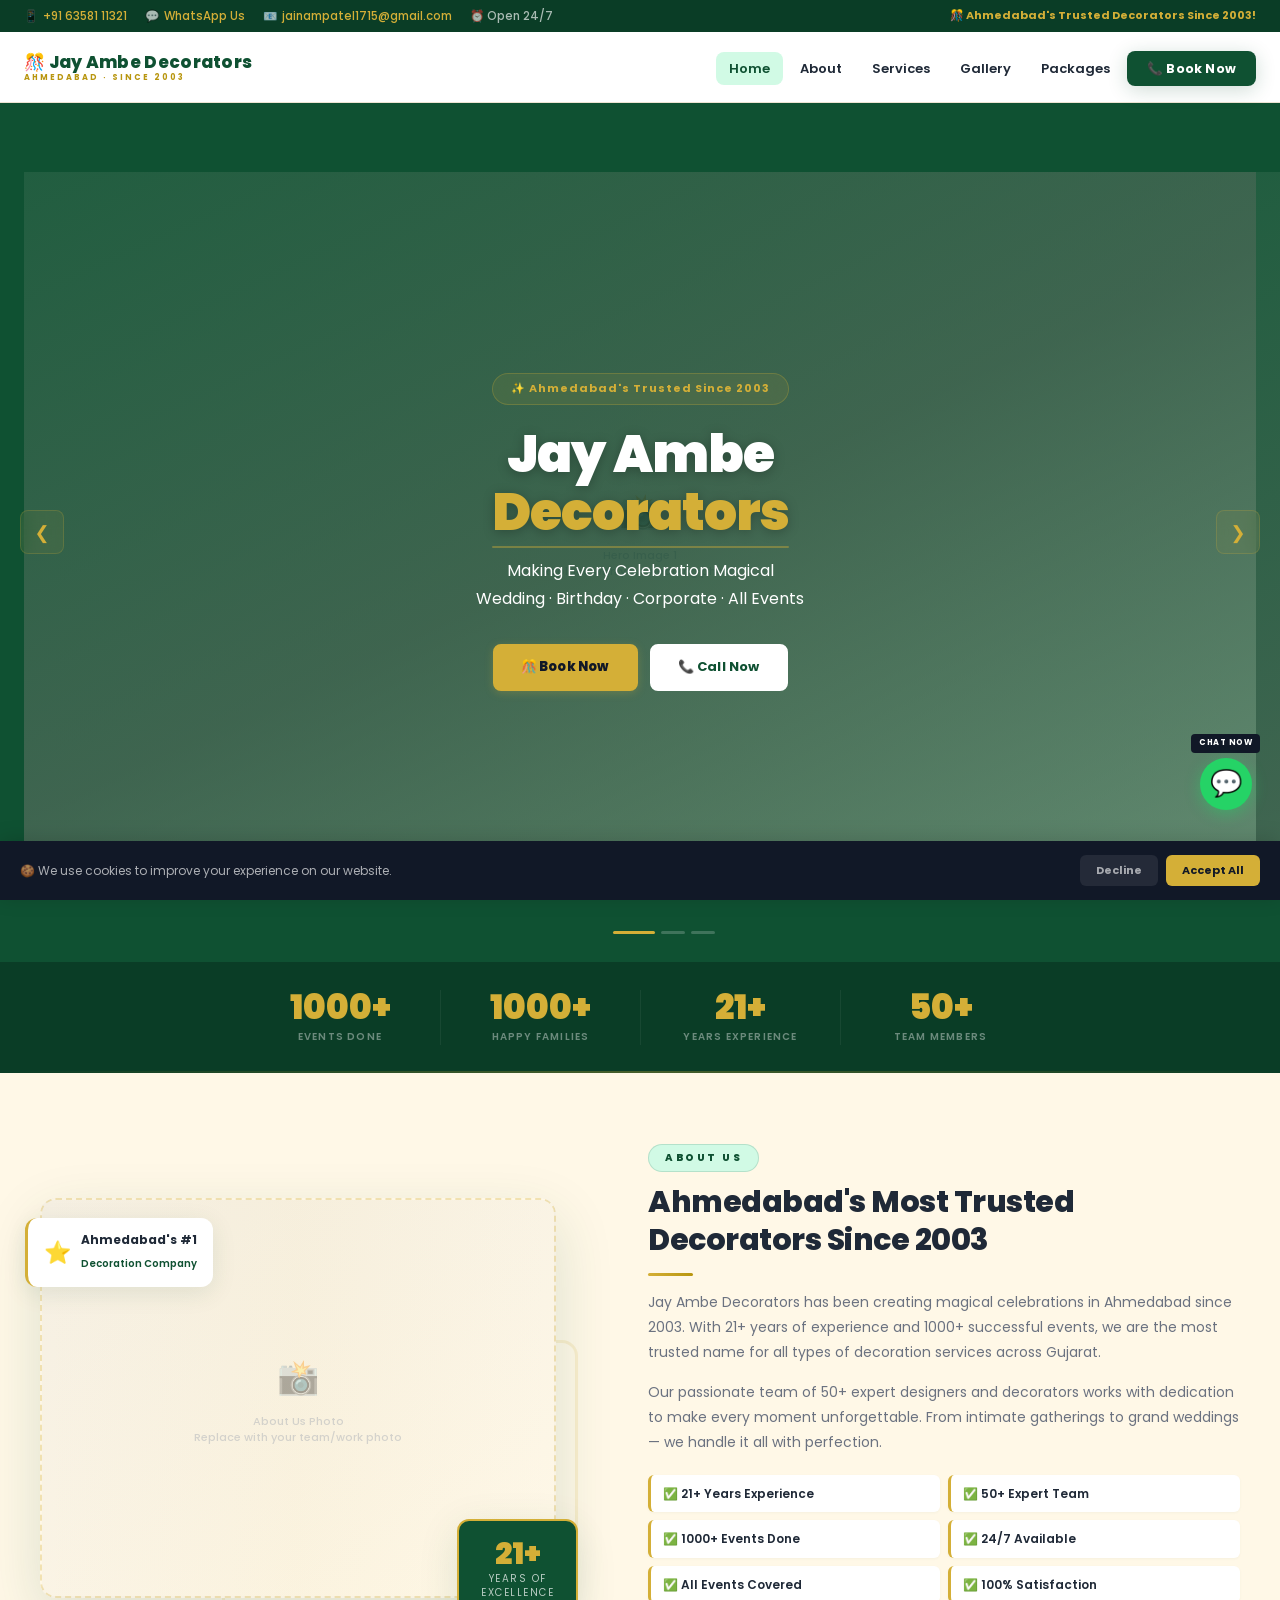
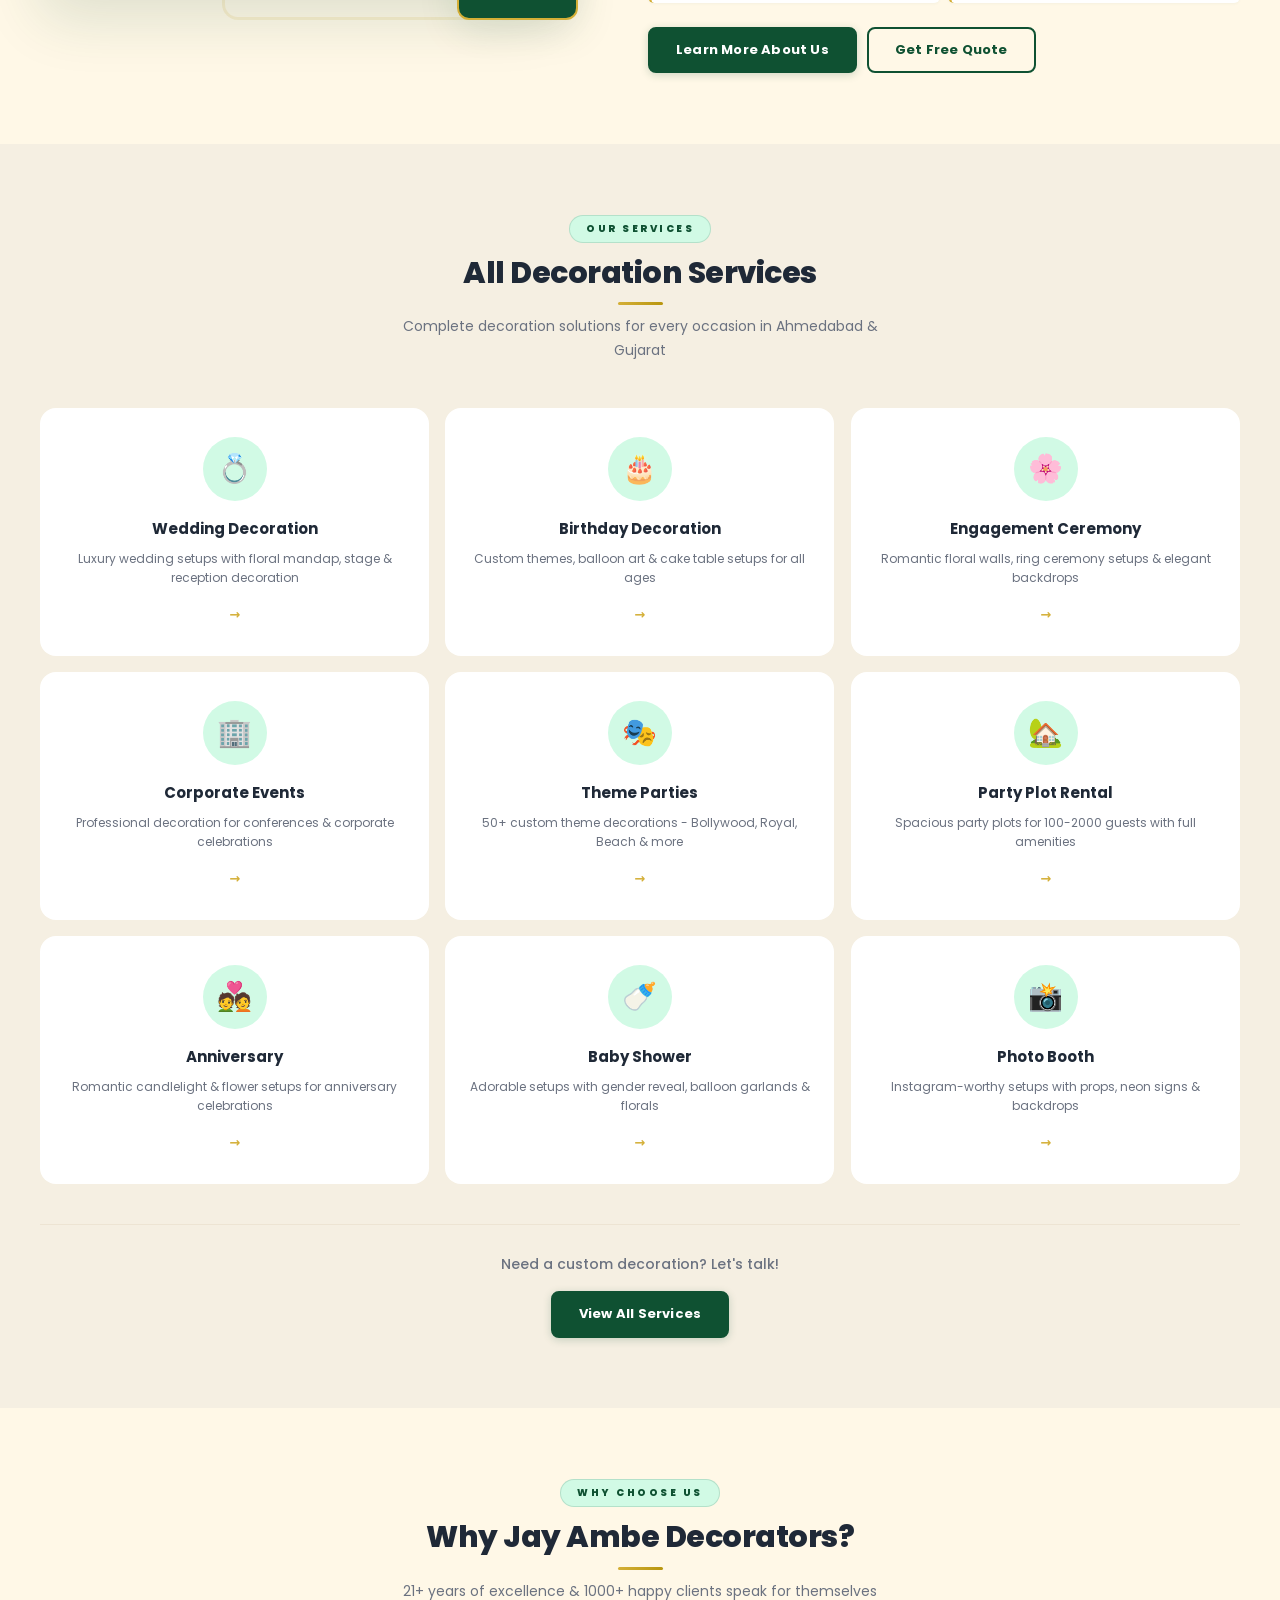
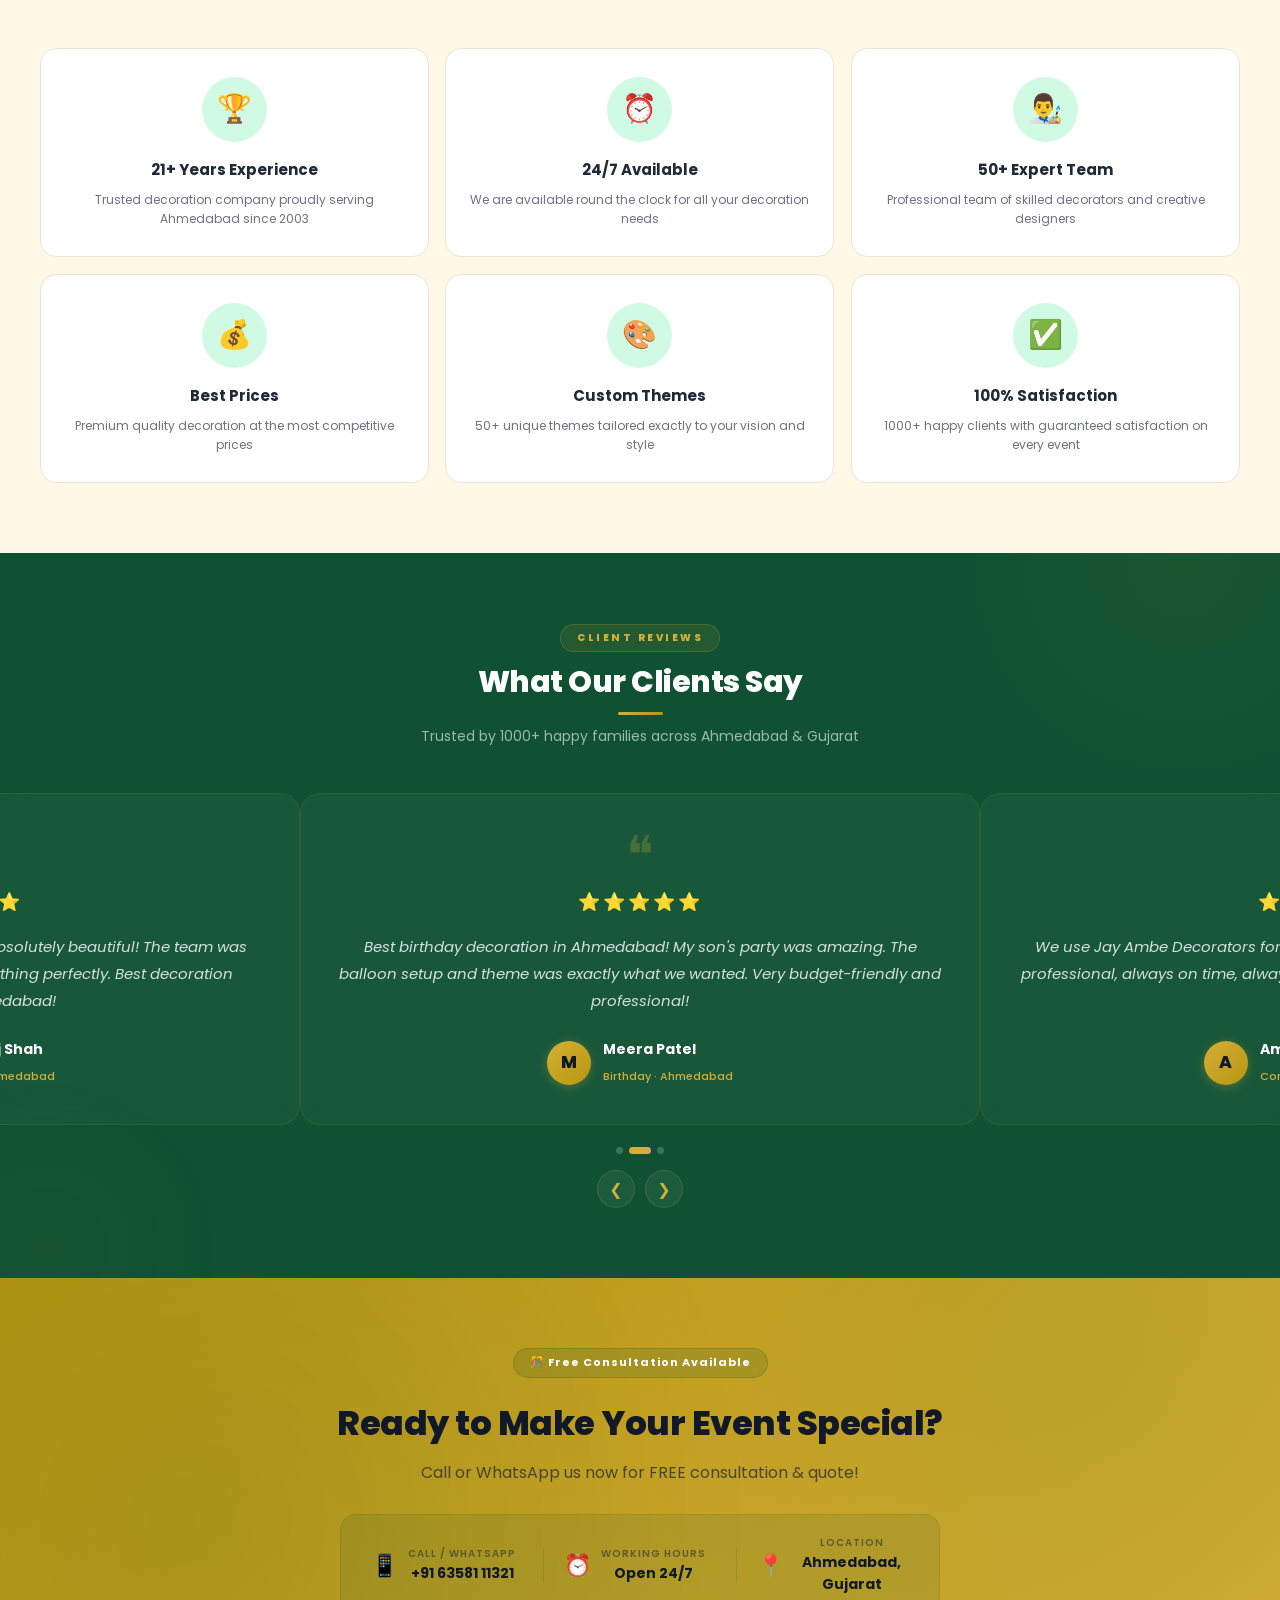
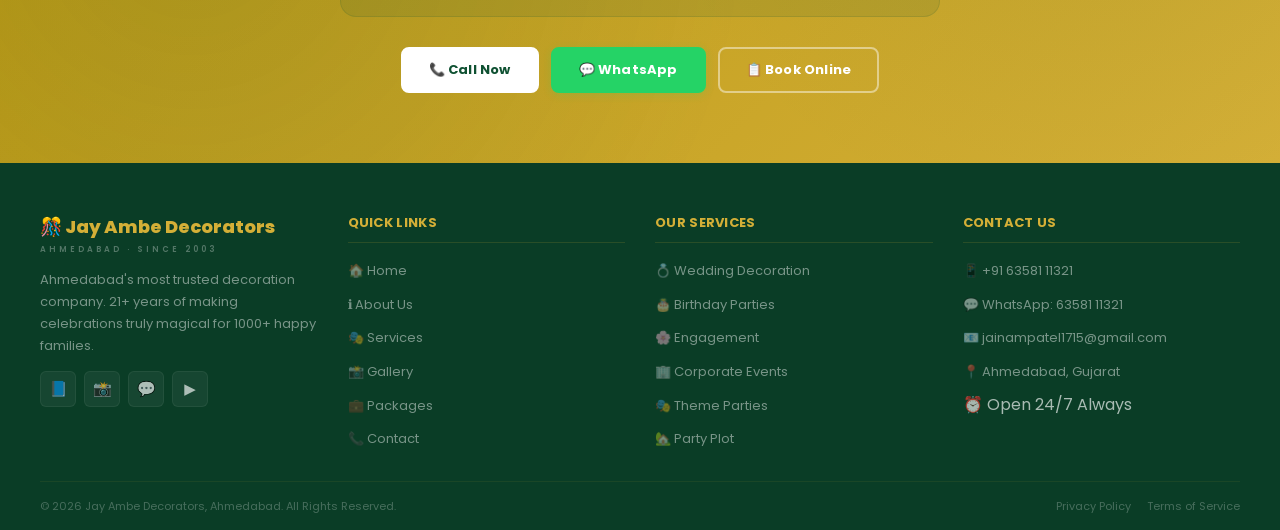
==== commit 3eb97843: "green theme" ====
--- a/index.html
+++ b/index.html
@@ -2,393 +2,716 @@
 <html lang="en">
 <head>
     <meta charset="UTF-8">
-    <meta name="viewport" content="width=device-width, initial-scale=1.0">
-    <title>Jay Ambe Decorators - Best Decoration & Party Plot in Ahmedabad</title>
-    <meta name="description" content="Jay Ambe Decorators - Premium Wedding, Birthday & Event Decoration services in Ahmedabad since 2003. Call: 6358111321">
-    <meta name="keywords" content="decoration Ahmedabad, wedding decoration Ahmedabad, birthday decoration, party plot Ahmedabad, Jay Ambe Decorators">
+    <meta name="viewport" content="width=device-width, initial-scale=1.0, maximum-scale=5.0">
+    <meta http-equiv="X-UA-Compatible" content="IE=edge">
+
+    <!-- SEO -->
+    <title>Jay Ambe Decorators - Best Decoration & Party Plot in Ahmedabad | Since 2003</title>
+    <meta name="description" content="Jay Ambe Decorators - Ahmedabad's most trusted decoration company since 2003. Wedding, Birthday, Corporate & all events. 1000+ events done. Call: +91 63581 11321">
+    <meta name="keywords" content="decoration Ahmedabad, wedding decoration Ahmedabad, birthday decoration, party plot Ahmedabad, Jay Ambe Decorators, event management Gujarat">
+    <meta name="author" content="Jay Ambe Decorators">
+    <meta name="robots" content="index, follow">
+    <link rel="canonical" href="index.html">
+
+    <!-- Open Graph -->
+    <meta property="og:type" content="website">
+    <meta property="og:title" content="Jay Ambe Decorators - Best Decoration in Ahmedabad">
+    <meta property="og:description" content="Ahmedabad's most trusted decoration company since 2003. 1000+ events, 21+ years experience.">
+    <meta property="og:image" content="images/og-image.jpg">
+    <meta property="og:url" content="index.html">
+    <meta property="og:site_name" content="Jay Ambe Decorators">
+
+    <!-- Twitter -->
+    <meta name="twitter:card" content="summary_large_image">
+    <meta name="twitter:title" content="Jay Ambe Decorators - Ahmedabad">
+    <meta name="twitter:description" content="Best Decoration & Party Plot in Ahmedabad since 2003">
+
+    <!-- Theme -->
+    <meta name="theme-color" content="#7b1113">
+    <meta name="msapplication-navbutton-color" content="#7b1113">
+    <meta name="apple-mobile-web-app-status-bar-style" content="#7b1113">
+
+    <!-- Preconnect for performance -->
+    <link rel="preconnect" href="https://fonts.googleapis.com">
+    <link rel="preconnect" href="https://fonts.gstatic.com" crossorigin>
+
+    <!-- Stylesheets -->
     <link rel="stylesheet" href="css/common.css">
     <link rel="stylesheet" href="css/index.css">
+
+    <!-- Schema.org Structured Data -->
+    <script type="application/ld+json">
+    {
+        "@context": "https://schema.org",
+        "@type": "LocalBusiness",
+        "name": "Jay Ambe Decorators",
+        "description": "Ahmedabad's most trusted decoration company since 2003",
+        "telephone": "+916358111321",
+        "email": "jainampatel1715@gmail.com",
+        "address": {
+            "@type": "PostalAddress",
+            "addressLocality": "Ahmedabad",
+            "addressRegion": "Gujarat",
+            "addressCountry": "IN"
+        },
+        "openingHours": "Mo-Su 00:00-23:59",
+        "foundingDate": "2003",
+        "url": "index.html"
+    }
+    </script>
 </head>
 <body>
 
-<!-- LOADER -->
-<div class="loader" id="loader">
-    <div class="loader-icon">🎊</div>
-    <div class="loader-brand">JAY AMBE DECORATORS</div>
-    <div class="loader-sub">AHMEDABAD</div>
-    <div class="loader-bar"><div class="loader-bar-fill"></div></div>
+<!-- ========== LOADER ========== -->
+<div class="loader" id="loader" aria-hidden="true">
+    <div class="loader-logo">
+        <div class="loader-icon"></div>
+        <div class="loader-brand">JAY AMBE DECORATORS</div>
+        <div class="loader-city">AHMEDABAD · SINCE 2003</div>
+    </div>
 </div>
 
-<!-- CURSOR -->
-<div class="cursor" id="cursor"></div>
-<div class="cursor-dot" id="cursorDot"></div>
-
-<!-- COOKIE -->
-<div class="cookie-banner" id="cookieBanner">
+<!-- ========== CURSOR (Desktop Only) ========== -->
+<div class="cursor" id="cursor" aria-hidden="true"></div>
+<div class="cursor-dot" id="cursorDot" aria-hidden="true"></div>
+
+<!-- ========== NAV OVERLAY ========== -->
+<div class="nav-overlay" id="navOverlay" onclick="closeMenu()" aria-hidden="true"></div>
+
+<!-- ========== COOKIE BANNER ========== -->
+<div class="cookie-banner" id="cookieBanner" role="alert">
     <p>🍪 We use cookies to improve your experience on our website.</p>
     <div class="cookie-btns">
         <button class="cookie-btn cookie-decline" onclick="closeCookie()">Decline</button>
-        <button class="cookie-btn cookie-accept" onclick="closeCookie()">Accept</button>
+        <button class="cookie-btn cookie-accept" onclick="closeCookie()">Accept All</button>
     </div>
 </div>
 
-<!-- TOP BAR -->
+<!-- ========== TOP BAR ========== -->
 <div class="top-bar">
     <div class="top-contacts">
-        <span>📱 <a href="tel:6358111321">+91 63581 11321</a></span>
-        <span>💬 <a href="https://wa.me/916358111321">WhatsApp Us</a></span>
+        <span>📱 <a href="tel:6358111321" aria-label="Call us">+91 63581 11321</a></span>
+        <span>💬 <a href="https://wa.me/916358111321" target="_blank" rel="noopener">WhatsApp Us</a></span>
         <span>📧 <a href="mailto:jainampatel1715@gmail.com">jainampatel1715@gmail.com</a></span>
         <span>⏰ Open 24/7</span>
     </div>
-    <span class="top-offer">🎊 20+ Years of Excellence in Ahmedabad!</span>
+    <span class="top-offer">🎊 Ahmedabad's Trusted Decorators Since 2003!</span>
 </div>
 
-<!-- NAVBAR -->
-<nav id="navbar">
-    <a href="index.html" class="logo-wrap">
+<!-- ========== NAVBAR ========== -->
+<nav id="navbar" role="navigation" aria-label="Main navigation">
+    <a href="index.html" class="logo-wrap" aria-label="Jay Ambe Decorators Home">
         <span class="logo-main">🎊 Jay Ambe Decorators</span>
-        <span class="logo-sub">Ahmedabad • Since 2003</span>
+        <span class="logo-sub">Ahmedabad &middot; Since 2003</span>
     </a>
-    <ul class="nav-links" id="navLinks">
-        <li><a href="index.html">Home</a></li>
-        <li><a href="about.html">About</a></li>
-        <li><a href="services.html">Services</a></li>
-        <li><a href="gallery.html">Gallery</a></li>
-        <li><a href="packages.html">Packages</a></li>
-        <li><a href="contact.html" class="nav-book-btn">📞 Book Now</a></li>
+
+    <ul class="nav-links" id="navLinks" role="menubar">
+        <li role="none"><a href="index.html" role="menuitem">Home</a></li>
+        <li role="none"><a href="about.html" role="menuitem">About</a></li>
+        <li role="none"><a href="services.html" role="menuitem">Services</a></li>
+        <li role="none"><a href="gallery.html" role="menuitem">Gallery</a></li>
+        <li role="none"><a href="packages.html" role="menuitem">Packages</a></li>
+        <li role="none"><a href="contact.html" class="nav-book-btn" role="menuitem">📞 Book Now</a></li>
     </ul>
-    <button class="hamburger" onclick="toggleMenu()">☰</button>
+
+    <button class="hamburger" onclick="toggleMenu()"
+            aria-label="Toggle navigation menu"
+            aria-expanded="false"
+            aria-controls="navLinks">
+        <span class="ham-icon">☰</span>
+    </button>
 </nav>
 
-<!-- HERO SLIDER -->
-<section class="hero">
-    <div class="hero-slides" id="heroSlides">
-        <div class="hero-slide">
-            <img src="https://images.unsplash.com/photo-1519225421980-715cb0215aed?w=1600" alt="Wedding Decoration">
+<!-- ========== HERO SLIDER ========== -->
+<section class="hero" aria-label="Hero Banner">
+    <div class="hero-slides" id="heroSlides" role="list">
+
+        <!-- Slide 1 -->
+        <div class="hero-slide" role="listitem" aria-label="Slide 1">
+            <div class="hero-bg placeholder-img"
+                 style="position:absolute;inset:0;border:none;border-radius:0;">
+                <!-- Replace this div with: <img src="images/hero1.jpg" alt="Wedding Decoration"> -->
+                <span class="ph-icon">📸</span>
+                <span class="ph-text">Hero Image 1<br>Replace with your wedding photo</span>
+            </div>
             <div class="hero-overlay"></div>
             <div class="hero-content">
-                <div class="hero-badge">✨ Ahmedabad's Trusted Decorators Since 2003</div>
-                <h1>Jay Ambe Decorators</h1>
-                <p>Making Every Celebration Magical in Ahmedabad<br>Wedding • Birthday • Corporate • All Events</p>
+                <div class="hero-badge">✨ Ahmedabad's Trusted Since 2003</div>
+                <h1>Jay Ambe<br><span class="hero-highlight">Decorators</span></h1>
+                <p>Making Every Celebration Magical<br>
+                   Wedding &middot; Birthday &middot; Corporate &middot; All Events</p>
                 <div class="hero-btns">
                     <a href="contact.html" class="btn btn-gold">🎊 Book Now</a>
-                    <a href="gallery.html" class="btn btn-white">📸 Our Work</a>
-                </div>
-            </div>
-        </div>
-        <div class="hero-slide">
-            <img src="https://images.unsplash.com/photo-1530103862676-de8c9debad1d?w=1600" alt="Birthday">
+                    <a href="tel:6358111321" class="btn btn-white">📞 Call Now</a>
+                </div>
+            </div>
+        </div>
+
+        <!-- Slide 2 -->
+        <div class="hero-slide" role="listitem" aria-label="Slide 2">
+            <div class="hero-bg placeholder-img"
+                 style="position:absolute;inset:0;border:none;border-radius:0;">
+                <!-- Replace: <img src="images/hero2.jpg" alt="Birthday Decoration"> -->
+                <span class="ph-icon">📸</span>
+                <span class="ph-text">Hero Image 2<br>Replace with your event photo</span>
+            </div>
             <div class="hero-overlay"></div>
             <div class="hero-content">
-                <div class="hero-badge">💍 Premium Wedding Decoration</div>
-                <h1>Dream Weddings<br>Made Real</h1>
-                <p>Luxury wedding decoration with 20+ years expertise<br>Serving Ahmedabad & All of Gujarat</p>
+                <div class="hero-badge">💍 Wedding Specialists</div>
+                <h1>Dream Weddings<br><span class="hero-highlight">Made Real</span></h1>
+                <p>Luxury decoration with 21+ years expertise<br>
+                   Serving Ahmedabad &amp; All of Gujarat</p>
                 <div class="hero-btns">
-                    <a href="packages.html" class="btn btn-gold">💼 View Packages</a>
-                    <a href="services.html" class="btn btn-white">🎭 Our Services</a>
-                </div>
-            </div>
-        </div>
-        <div class="hero-slide">
-            <img src="https://images.unsplash.com/photo-1464366400600-7168b8af9bc3?w=1600" alt="Events">
+                    <a href="packages.html" class="btn btn-gold">💼 Our Packages</a>
+                    <a href="gallery.html" class="btn btn-white">📸 View Gallery</a>
+                </div>
+            </div>
+        </div>
+
+        <!-- Slide 3 -->
+        <div class="hero-slide" role="listitem" aria-label="Slide 3">
+            <div class="hero-bg placeholder-img"
+                 style="position:absolute;inset:0;border:none;border-radius:0;">
+                <!-- Replace: <img src="images/hero3.jpg" alt="Party Decoration"> -->
+                <span class="ph-icon">📸</span>
+                <span class="ph-text">Hero Image 3<br>Replace with your team photo</span>
+            </div>
             <div class="hero-overlay"></div>
             <div class="hero-content">
-                <div class="hero-badge">🎂 Birthday & All Events</div>
-                <h1>1000+ Events<br>Successfully Done</h1>
-                <p>Trusted by 1000+ happy families in Ahmedabad<br>50+ Expert Team Members</p>
+                <div class="hero-badge">🎂 1000+ Events Completed</div>
+                <h1>Unforgettable<br><span class="hero-highlight">Celebrations</span></h1>
+                <p>Trusted by 1000+ happy families in Ahmedabad<br>
+                   50+ Expert Team Members · Open 24/7</p>
                 <div class="hero-btns">
-                    <a href="contact.html" class="btn btn-gold">📞 Call Now</a>
-                    <a href="about.html" class="btn btn-white">🏆 About Us</a>
-                </div>
-            </div>
-        </div>
-    </div>
-    <button class="hero-nav hero-prev" onclick="changeSlide(-1)">❮</button>
-    <button class="hero-nav hero-next" onclick="changeSlide(1)">❯</button>
-    <div class="hero-dots" id="heroDots"></div>
+                    <a href="https://wa.me/916358111321"
+                       class="btn btn-wa"
+                       target="_blank"
+                       rel="noopener">💬 WhatsApp Us</a>
+                    <a href="services.html" class="btn btn-white">🎭 Our Services</a>
+                </div>
+            </div>
+        </div>
+
+    </div>
+
+    <!-- Nav Arrows -->
+    <button class="hero-nav hero-prev"
+            onclick="changeSlide(-1)"
+            aria-label="Previous slide">&#10094;</button>
+    <button class="hero-nav hero-next"
+            onclick="changeSlide(1)"
+            aria-label="Next slide">&#10095;</button>
+
+    <!-- Dots -->
+    <div class="hero-dots" id="heroDots" role="tablist" aria-label="Slide controls"></div>
+
+    <!-- Scroll Hint -->
+    <div class="hero-scroll-hint" aria-hidden="true">
+        <span>Scroll</span>
+        <div class="scroll-arrow"></div>
+    </div>
 </section>
 
-<!-- STATS -->
-<div class="stats-bar">
+<!-- ========== STATS BAR ========== -->
+<div class="stats-bar" role="region" aria-label="Our achievements">
     <div class="stat-item">
         <span class="stat-number" data-target="1000" data-suffix="+">0</span>
-        <span class="stat-label">🎊 Events Done</span>
-    </div>
-    <div class="stat-item">
+        <span class="stat-label">Events Done</span>
+    </div>
+    <div class="stat-item stat-divider">
         <span class="stat-number" data-target="1000" data-suffix="+">0</span>
-        <span class="stat-label">😊 Happy Families</span>
-    </div>
-    <div class="stat-item">
+        <span class="stat-label">Happy Families</span>
+    </div>
+    <div class="stat-item stat-divider">
         <span class="stat-number" data-target="21" data-suffix="+">0</span>
-        <span class="stat-label">🏆 Years Experience</span>
-    </div>
-    <div class="stat-item">
+        <span class="stat-label">Years Experience</span>
+    </div>
+    <div class="stat-item stat-divider">
         <span class="stat-number" data-target="50" data-suffix="+">0</span>
-        <span class="stat-label">👨‍🎨 Expert Team</span>
-    </div>
-    <div class="stat-item">
-        <span class="stat-number" data-target="100" data-suffix="%">0</span>
-        <span class="stat-label">⭐ Satisfaction</span>
+        <span class="stat-label">Team Members</span>
     </div>
 </div>
 
-<!-- ABOUT PREVIEW -->
-<section class="about-preview">
-    <div class="about-container">
-        <div class="about-img reveal">
-            <img src="https://images.unsplash.com/photo-1511795409834-ef04bbd61622?w=600" alt="Jay Ambe Decorators">
-            <div class="about-badge">
-                <span>21+</span>
-                Years of Trust
-            </div>
-        </div>
-        <div class="about-content reveal">
-            <div class="section-tag">ABOUT US</div>
-            <h2>Ahmedabad's Most Trusted Decoration Company Since 2003</h2>
-            <p>Jay Ambe Decorators has been creating magical celebrations in Ahmedabad since 2003. With 21+ years of experience and 1000+ successful events, we are the most trusted name in decoration and event management in Gujarat.</p>
-            <p>Our team of 50+ expert designers and decorators work with passion to make your special moments truly unforgettable. We are available 24/7 for all your decoration needs.</p>
-            <div class="about-features">
-                <div class="about-feature"><span>✅</span> 21+ Years Experience</div>
-                <div class="about-feature"><span>✅</span> 50+ Expert Team</div>
-                <div class="about-feature"><span>✅</span> 1000+ Events Done</div>
-                <div class="about-feature"><span>✅</span> 24/7 Available</div>
-                <div class="about-feature"><span>✅</span> All Events Covered</div>
-                <div class="about-feature"><span>✅</span> 100% Satisfaction</div>
-            </div>
-            <a href="about.html" class="btn btn-primary" style="margin-top:25px;">Know More About Us</a>
+<!-- ========== ABOUT SECTION ========== -->
+<section class="about-section" id="about">
+    <div class="container">
+        <div class="about-grid">
+
+            <!-- Image -->
+            <div class="about-img-wrap reveal">
+                <div class="about-img-frame">
+                    <div class="placeholder-img" style="height:100%;min-height:380px;border-radius:var(--radius-lg);">
+                        <!-- Replace: <img src="images/about.jpg" alt="Jay Ambe Decorators Team"> -->
+                        <span class="ph-icon">📸</span>
+                        <span class="ph-text">About Us Photo<br>Replace with your team/work photo</span>
+                    </div>
+                </div>
+                <div class="about-exp-badge">
+                    <span class="exp-num">21+</span>
+                    <span class="exp-text">Years of<br>Excellence</span>
+                </div>
+                <!-- Floating card -->
+                <div class="about-float-card">
+                    <span class="afc-icon">⭐</span>
+                    <div>
+                        <strong>Ahmedabad's #1</strong>
+                        <small>Decoration Company</small>
+                    </div>
+                </div>
+            </div>
+
+            <!-- Content -->
+            <div class="about-text reveal">
+                <div class="section-tag">About Us</div>
+                <h2 class="section-title">
+                    Ahmedabad's Most Trusted<br>Decorators Since 2003
+                </h2>
+                <div class="divider" style="margin:14px 0;"></div>
+
+                <p>Jay Ambe Decorators has been creating magical celebrations in Ahmedabad since 2003. With 21+ years of experience and 1000+ successful events, we are the most trusted name for all types of decoration services across Gujarat.</p>
+
+                <p>Our passionate team of 50+ expert designers and decorators works with dedication to make every moment unforgettable. From intimate gatherings to grand weddings — we handle it all with perfection.</p>
+
+                <!-- Features Grid -->
+                <div class="about-features">
+                    <div class="af-item">✅ 21+ Years Experience</div>
+                    <div class="af-item">✅ 50+ Expert Team</div>
+                    <div class="af-item">✅ 1000+ Events Done</div>
+                    <div class="af-item">✅ 24/7 Available</div>
+                    <div class="af-item">✅ All Events Covered</div>
+                    <div class="af-item">✅ 100% Satisfaction</div>
+                </div>
+
+                <!-- Buttons -->
+                <div class="about-btns">
+                    <a href="about.html" class="btn btn-primary">Learn More About Us</a>
+                    <a href="contact.html" class="btn btn-outline">Get Free Quote</a>
+                </div>
+            </div>
+
         </div>
     </div>
 </section>
 
-<!-- SERVICES PREVIEW -->
-<section class="services-preview">
-    <div class="section-header">
-        <div class="section-tag">OUR SERVICES</div>
-        <h2 class="section-title">All Decoration Services</h2>
-        <div class="divider"></div>
-        <p class="section-subtitle">Complete decoration solutions for every occasion in Ahmedabad</p>
-    </div>
-    <div class="services-grid">
-        <div class="service-card reveal">
-            <span class="service-icon">💍</span>
-            <h3>Wedding Decoration</h3>
-            <p>Luxury wedding setups with floral arrangements, mandap, stage & reception decoration.</p>
-            <a href="services.html" class="service-link">View Details →</a>
-        </div>
-        <div class="service-card reveal">
-            <span class="service-icon">🎂</span>
-            <h3>Birthday Decoration</h3>
-            <p>Fun & colorful birthday setups with custom themes, balloon art & cake table.</p>
-            <a href="services.html" class="service-link">View Details →</a>
-        </div>
-        <div class="service-card reveal">
-            <span class="service-icon">🌸</span>
-            <h3>Engagement Ceremony</h3>
-            <p>Romantic floral walls, ring ceremony setups & elegant backdrops.</p>
-            <a href="services.html" class="service-link">View Details →</a>
-        </div>
-        <div class="service-card reveal">
-            <span class="service-icon">🏢</span>
-            <h3>Corporate Events</h3>
-            <p>Professional decoration for conferences, product launches & corporate parties.</p>
-            <a href="services.html" class="service-link">View Details →</a>
-        </div>
-        <div class="service-card reveal">
-            <span class="service-icon">🎭</span>
-            <h3>Theme Parties</h3>
-            <p>50+ custom theme decorations - Bollywood, Royal, Beach & more!</p>
-            <a href="services.html" class="service-link">View Details →</a>
-        </div>
-        <div class="service-card reveal">
-            <span class="service-icon">🏡</span>
-            <h3>Party Plot Rental</h3>
-            <p>Spacious party plots in Ahmedabad for 100-2000 guests with full amenities.</p>
-            <a href="services.html" class="service-link">View Details →</a>
-        </div>
-    </div>
-    <div style="text-align:center; margin-top:40px;">
-        <a href="services.html" class="btn btn-primary">View All Services</a>
+<!-- ========== SERVICES SECTION ========== -->
+<section class="services-section" id="services">
+    <div class="container">
+        <div class="section-header">
+            <div class="section-tag">Our Services</div>
+            <h2 class="section-title">All Decoration Services</h2>
+            <div class="divider"></div>
+            <p class="section-subtitle">
+                Complete decoration solutions for every occasion in Ahmedabad &amp; Gujarat
+            </p>
+        </div>
+
+        <div class="services-grid">
+
+            <a href="services.html" class="service-card reveal">
+                <div class="sc-icon-wrap">
+                    <span class="sc-icon">💍</span>
+                </div>
+                <h3>Wedding Decoration</h3>
+                <p>Luxury wedding setups with floral mandap, stage &amp; reception decoration</p>
+                <span class="sc-arrow">→</span>
+            </a>
+
+            <a href="services.html" class="service-card reveal">
+                <div class="sc-icon-wrap">
+                    <span class="sc-icon">🎂</span>
+                </div>
+                <h3>Birthday Decoration</h3>
+                <p>Custom themes, balloon art &amp; cake table setups for all ages</p>
+                <span class="sc-arrow">→</span>
+            </a>
+
+            <a href="services.html" class="service-card reveal">
+                <div class="sc-icon-wrap">
+                    <span class="sc-icon">🌸</span>
+                </div>
+                <h3>Engagement Ceremony</h3>
+                <p>Romantic floral walls, ring ceremony setups &amp; elegant backdrops</p>
+                <span class="sc-arrow">→</span>
+            </a>
+
+            <a href="services.html" class="service-card reveal">
+                <div class="sc-icon-wrap">
+                    <span class="sc-icon">🏢</span>
+                </div>
+                <h3>Corporate Events</h3>
+                <p>Professional decoration for conferences &amp; corporate celebrations</p>
+                <span class="sc-arrow">→</span>
+            </a>
+
+            <a href="services.html" class="service-card reveal">
+                <div class="sc-icon-wrap">
+                    <span class="sc-icon">🎭</span>
+                </div>
+                <h3>Theme Parties</h3>
+                <p>50+ custom theme decorations - Bollywood, Royal, Beach &amp; more</p>
+                <span class="sc-arrow">→</span>
+            </a>
+
+            <a href="services.html" class="service-card reveal">
+                <div class="sc-icon-wrap">
+                    <span class="sc-icon">🏡</span>
+                </div>
+                <h3>Party Plot Rental</h3>
+                <p>Spacious party plots for 100-2000 guests with full amenities</p>
+                <span class="sc-arrow">→</span>
+            </a>
+
+            <a href="services.html" class="service-card reveal">
+                <div class="sc-icon-wrap">
+                    <span class="sc-icon">💑</span>
+                </div>
+                <h3>Anniversary</h3>
+                <p>Romantic candlelight &amp; flower setups for anniversary celebrations</p>
+                <span class="sc-arrow">→</span>
+            </a>
+
+            <a href="services.html" class="service-card reveal">
+                <div class="sc-icon-wrap">
+                    <span class="sc-icon">🍼</span>
+                </div>
+                <h3>Baby Shower</h3>
+                <p>Adorable setups with gender reveal, balloon garlands &amp; florals</p>
+                <span class="sc-arrow">→</span>
+            </a>
+
+            <a href="services.html" class="service-card reveal">
+                <div class="sc-icon-wrap">
+                    <span class="sc-icon">📸</span>
+                </div>
+                <h3>Photo Booth</h3>
+                <p>Instagram-worthy setups with props, neon signs &amp; backdrops</p>
+                <span class="sc-arrow">→</span>
+            </a>
+
+        </div>
+
+        <div class="section-cta">
+            <p>Need a custom decoration? Let's talk!</p>
+            <a href="services.html" class="btn btn-primary">View All Services</a>
+        </div>
     </div>
 </section>
 
-<!-- TESTIMONIALS -->
-<section class="testimonials-preview">
-    <div class="section-header">
-        <div class="section-tag">REVIEWS</div>
-        <h2 class="section-title">What Ahmedabad Says</h2>
-        <div class="divider"></div>
-        <p class="section-subtitle">Trusted by 1000+ happy families across Ahmedabad</p>
-    </div>
-    <div class="testimonial-slider">
-        <div class="testimonial-track" id="testimonialTrack">
-            <div class="testimonial-card">
-                <div class="stars">⭐⭐⭐⭐⭐</div>
-                <p class="testimonial-text">"Jay Ambe Decorators made our wedding absolutely beautiful! The decoration was beyond our expectations. Very professional team and delivered everything on time. Highly recommended in Ahmedabad!"</p>
-                <div class="testimonial-author">
-                    <div class="author-avatar">P</div>
-                    <div class="author-info">
-                        <h4>Priya & Raj Shah</h4>
-                        <span>💍 Wedding • Ahmedabad</span>
+<!-- ========== WHY US SECTION ========== -->
+<section class="why-section" id="why">
+    <div class="container">
+        <div class="section-header">
+            <div class="section-tag">Why Choose Us</div>
+            <h2 class="section-title">Why Jay Ambe Decorators?</h2>
+            <div class="divider"></div>
+            <p class="section-subtitle">
+                21+ years of excellence &amp; 1000+ happy clients speak for themselves
+            </p>
+        </div>
+
+        <div class="why-grid">
+            <div class="why-card reveal">
+                <div class="wc-icon-wrap">
+                    <span class="wc-icon">🏆</span>
+                </div>
+                <h3>21+ Years Experience</h3>
+                <p>Trusted decoration company proudly serving Ahmedabad since 2003</p>
+            </div>
+            <div class="why-card reveal">
+                <div class="wc-icon-wrap">
+                    <span class="wc-icon">⏰</span>
+                </div>
+                <h3>24/7 Available</h3>
+                <p>We are available round the clock for all your decoration needs</p>
+            </div>
+            <div class="why-card reveal">
+                <div class="wc-icon-wrap">
+                    <span class="wc-icon">👨‍🎨</span>
+                </div>
+                <h3>50+ Expert Team</h3>
+                <p>Professional team of skilled decorators and creative designers</p>
+            </div>
+            <div class="why-card reveal">
+                <div class="wc-icon-wrap">
+                    <span class="wc-icon">💰</span>
+                </div>
+                <h3>Best Prices</h3>
+                <p>Premium quality decoration at the most competitive prices</p>
+            </div>
+            <div class="why-card reveal">
+                <div class="wc-icon-wrap">
+                    <span class="wc-icon">🎨</span>
+                </div>
+                <h3>Custom Themes</h3>
+                <p>50+ unique themes tailored exactly to your vision and style</p>
+            </div>
+            <div class="why-card reveal">
+                <div class="wc-icon-wrap">
+                    <span class="wc-icon">✅</span>
+                </div>
+                <h3>100% Satisfaction</h3>
+                <p>1000+ happy clients with guaranteed satisfaction on every event</p>
+            </div>
+        </div>
+    </div>
+</section>
+
+<!-- ========== TESTIMONIALS ========== -->
+<section class="testimonials-section" id="reviews">
+    <div class="container">
+        <div class="section-header">
+            <div class="section-tag tst-tag">Client Reviews</div>
+            <h2 class="section-title" style="color:var(--white);">What Our Clients Say</h2>
+            <div class="divider"></div>
+            <p class="section-subtitle" style="color:rgba(255,255,255,0.6);">
+                Trusted by 1000+ happy families across Ahmedabad &amp; Gujarat
+            </p>
+        </div>
+
+        <div class="testimonial-slider">
+            <div class="testimonial-track" id="testimonialTrack">
+
+                <div class="testimonial-card">
+                    <div class="tc-quote">❝</div>
+                    <div class="tc-stars">⭐⭐⭐⭐⭐</div>
+                    <p class="tc-text">Jay Ambe Decorators made our wedding absolutely beautiful! The team was professional, creative and delivered everything perfectly. Best decoration company in Ahmedabad!</p>
+                    <div class="tc-author">
+                        <div class="tc-avatar">P</div>
+                        <div class="tc-info">
+                            <h4>Priya &amp; Raj Shah</h4>
+                            <span>Wedding &middot; Ahmedabad</span>
+                        </div>
                     </div>
                 </div>
-            </div>
-            <div class="testimonial-card">
-                <div class="stars">⭐⭐⭐⭐⭐</div>
-                <p class="testimonial-text">"Best birthday decoration in Ahmedabad! My son's superhero theme party was exactly what he wanted. The team was very creative and budget-friendly. Will definitely book again!"</p>
-                <div class="testimonial-author">
-                    <div class="author-avatar">M</div>
-                    <div class="author-info">
-                        <h4>Meera Patel</h4>
-                        <span>🎂 Birthday • Ahmedabad</span>
+
+                <div class="testimonial-card">
+                    <div class="tc-quote">❝</div>
+                    <div class="tc-stars">⭐⭐⭐⭐⭐</div>
+                    <p class="tc-text">Best birthday decoration in Ahmedabad! My son's party was amazing. The balloon setup and theme was exactly what we wanted. Very budget-friendly and professional!</p>
+                    <div class="tc-author">
+                        <div class="tc-avatar">M</div>
+                        <div class="tc-info">
+                            <h4>Meera Patel</h4>
+                            <span>Birthday &middot; Ahmedabad</span>
+                        </div>
                     </div>
                 </div>
-            </div>
-            <div class="testimonial-card">
-                <div class="stars">⭐⭐⭐⭐⭐</div>
-                <p class="testimonial-text">"We have been using Jay Ambe Decorators for our annual corporate events for 5 years. Always professional, always on time, always amazing! Best event decorators in Ahmedabad!"</p>
-                <div class="testimonial-author">
-                    <div class="author-avatar">A</div>
-                    <div class="author-info">
-                        <h4>Amit Desai</h4>
-                        <span>🏢 Corporate • Ahmedabad</span>
+
+                <div class="testimonial-card">
+                    <div class="tc-quote">❝</div>
+                    <div class="tc-stars">⭐⭐⭐⭐⭐</div>
+                    <p class="tc-text">We use Jay Ambe Decorators for all our corporate events every year. Always professional, always on time, always excellent work. Highly recommended for all events!</p>
+                    <div class="tc-author">
+                        <div class="tc-avatar">A</div>
+                        <div class="tc-info">
+                            <h4>Amit Desai</h4>
+                            <span>Corporate Event &middot; Ahmedabad</span>
+                        </div>
                     </div>
                 </div>
-            </div>
-        </div>
-        <div class="testimonial-nav" id="testimonialDots"></div>
+
+            </div>
+
+            <!-- Dots -->
+            <div class="testimonial-dots" id="testimonialDots" role="tablist"></div>
+
+            <!-- Arrows -->
+            <div class="testimonial-arrows">
+                <button class="t-arrow t-prev"
+                        onclick="changeTestimonial(-1)"
+                        aria-label="Previous review">&#10094;</button>
+                <button class="t-arrow t-next"
+                        onclick="changeTestimonial(1)"
+                        aria-label="Next review">&#10095;</button>
+            </div>
+        </div>
     </div>
 </section>
 
-<!-- WHY US -->
-<section class="why-us-section">
-    <div class="section-header">
-        <div class="section-tag">WHY CHOOSE US</div>
-        <h2 class="section-title">Why Jay Ambe Decorators?</h2>
-        <div class="divider"></div>
-    </div>
-    <div class="why-grid">
-        <div class="why-card reveal">
-            <div class="why-icon">🏆</div>
-            <h3>21+ Years Experience</h3>
-            <p>Trusted and experienced decoration company in Ahmedabad since 2003</p>
-        </div>
-        <div class="why-card reveal">
-            <div class="why-icon">⏰</div>
-            <h3>24/7 Available</h3>
-            <p>We are available round the clock for all your decoration requirements</p>
-        </div>
-        <div class="why-card reveal">
-            <div class="why-icon">👨‍🎨</div>
-            <h3>50+ Expert Team</h3>
-            <p>Professional team of 50+ skilled decorators and event managers</p>
-        </div>
-        <div class="why-card reveal">
-            <div class="why-icon">💰</div>
-            <h3>Budget Friendly</h3>
-            <p>Premium quality decoration at affordable prices for every budget</p>
-        </div>
-        <div class="why-card reveal">
-            <div class="why-icon">🎨</div>
-            <h3>Custom Themes</h3>
-            <p>50+ custom theme options tailored exactly to your vision and style</p>
-        </div>
-        <div class="why-card reveal">
-            <div class="why-icon">✅</div>
-            <h3>100% Satisfaction</h3>
-            <p>1000+ happy clients and 100% satisfaction guarantee on all events</p>
+<!-- ========== CTA SECTION ========== -->
+<section class="cta-section" id="cta">
+    <div class="cta-pattern" aria-hidden="true"></div>
+    <div class="container">
+        <div class="cta-content">
+            <div class="cta-badge">🎊 Free Consultation Available</div>
+            <h2>Ready to Make Your Event Special?</h2>
+            <p>Call or WhatsApp us now for FREE consultation &amp; quote!</p>
+
+            <div class="cta-contact-row">
+                <div class="cta-contact-item">
+                    <span class="cci-icon">📱</span>
+                    <div>
+                        <small>Call / WhatsApp</small>
+                        <strong>+91 63581 11321</strong>
+                    </div>
+                </div>
+                <div class="cta-divider"></div>
+                <div class="cta-contact-item">
+                    <span class="cci-icon">⏰</span>
+                    <div>
+                        <small>Working Hours</small>
+                        <strong>Open 24/7</strong>
+                    </div>
+                </div>
+                <div class="cta-divider"></div>
+                <div class="cta-contact-item">
+                    <span class="cci-icon">📍</span>
+                    <div>
+                        <small>Location</small>
+                        <strong>Ahmedabad, Gujarat</strong>
+                    </div>
+                </div>
+            </div>
+
+            <div class="cta-btns">
+                <a href="tel:6358111321" class="btn btn-white">📞 Call Now</a>
+                <a href="https://wa.me/916358111321"
+                   class="btn btn-wa"
+                   target="_blank"
+                   rel="noopener">💬 WhatsApp</a>
+                <a href="contact.html" class="btn btn-outline-white">📋 Book Online</a>
+            </div>
         </div>
     </div>
 </section>
 
-<!-- CTA -->
-<section class="cta-section">
-    <div class="cta-content">
-        <h2>Ready to Make Your Event Special? 🎊</h2>
-        <p>Call us now or WhatsApp for FREE consultation!</p>
-        <div class="cta-info">
-            <span>📱 +91 63581 11321</span>
-            <span>⏰ Open 24/7</span>
-            <span>📍 Ahmedabad, Gujarat</span>
-        </div>
-        <div class="cta-btns">
-            <a href="tel:6358111321" class="btn btn-white">📞 Call Now</a>
-            <a href="https://wa.me/916358111321" class="btn btn-wa" target="_blank">💬 WhatsApp</a>
-            <a href="contact.html" class="btn btn-outline-white">📋 Book Online</a>
-        </div>
-    </div>
-</section>
-
-<!-- FOOTER -->
-<footer>
-    <div class="footer-content">
-        <div class="footer-section">
-            <div class="footer-logo-wrap">
-                <span class="footer-logo-main">🎊 Jay Ambe Decorators</span>
-                <span class="footer-logo-sub">AHMEDABAD • SINCE 2003</span>
-            </div>
-            <p>Ahmedabad's most trusted decoration company. Making celebrations magical for 21+ years with 1000+ successful events.</p>
-            <div class="social-links">
-                <a class="social-link" href="#">📘</a>
-                <a class="social-link" href="#">📸</a>
-                <a class="social-link" href="#">▶️</a>
-                <a class="social-link" href="https://wa.me/916358111321">💬</a>
-            </div>
-            <div style="margin-top:20px;">
-                <p style="color:var(--primary); font-size:13px; margin-bottom:8px; font-weight:600;">📩 Subscribe Newsletter</p>
-                <div class="newsletter-form">
-                    <input type="email" id="newsletterEmail" placeholder="Your email">
-                    <button onclick="subscribeNewsletter()">Subscribe</button>
-                </div>
-            </div>
-        </div>
-        <div class="footer-section">
-            <h3>Quick Links</h3>
-            <ul class="footer-links">
-                <li><a href="index.html">→ Home</a></li>
-                <li><a href="about.html">→ About Us</a></li>
-                <li><a href="services.html">→ Services</a></li>
-                <li><a href="gallery.html">→ Gallery</a></li>
-                <li><a href="packages.html">→ Packages</a></li>
-                <li><a href="contact.html">→ Contact</a></li>
-            </ul>
-        </div>
-        <div class="footer-section">
-            <h3>Our Services</h3>
-            <ul class="footer-links">
-                <li><a href="services.html">→ Wedding Decoration</a></li>
-                <li><a href="services.html">→ Birthday Decoration</a></li>
-                <li><a href="services.html">→ Engagement Ceremony</a></li>
-                <li><a href="services.html">→ Corporate Events</a></li>
-                <li><a href="services.html">→ Theme Parties</a></li>
-                <li><a href="services.html">→ Party Plot Rental</a></li>
-                <li><a href="services.html">→ Anniversary Decoration</a></li>
-                <li><a href="services.html">→ Baby Shower</a></li>
-            </ul>
-        </div>
-        <div class="footer-section">
-            <h3>Contact Us</h3>
-            <ul class="footer-links">
-                <li><a href="tel:6358111321">📱 +91 63581 11321</a></li>
-                <li><a href="https://wa.me/916358111321">💬 WhatsApp: 63581 11321</a></li>
-                <li><a href="mailto:jainampatel1715@gmail.com">📧 jainampatel1715@gmail.com</a></li>
-                <li><a href="#">📍 Ahmedabad, Gujarat</a></li>
-                <li><a href="#">⏰ Open 24/7</a></li>
-            </ul>
-        </div>
-    </div>
-    <div class="footer-bottom">
-        <p>© 2024 Jay Ambe Decorators, Ahmedabad. All Rights Reserved.</p>
-        <div class="footer-bottom-links">
-            <a href="#">Privacy Policy</a>
-            <a href="#">Terms</a>
+<!-- ========== FOOTER ========== -->
+<footer role="contentinfo">
+    <div class="footer-inner">
+        <div class="footer-grid">
+
+            <!-- Brand -->
+            <div class="footer-section footer-brand-section">
+                <div class="footer-brand">
+                    <span class="footer-logo">🎊 Jay Ambe Decorators</span>
+                    <span class="footer-logo-sub">Ahmedabad &middot; Since 2003</span>
+                </div>
+                <p>Ahmedabad's most trusted decoration company. 21+ years of making celebrations truly magical for 1000+ happy families.</p>
+                <div class="social-links">
+                    <a class="social-link"
+                       href="#"
+                       aria-label="Facebook"
+                       title="Facebook">📘</a>
+                    <a class="social-link"
+                       href="#"
+                       aria-label="Instagram"
+                       title="Instagram">📸</a>
+                    <a class="social-link"
+                       href="https://wa.me/916358111321"
+                       target="_blank"
+                       rel="noopener"
+                       aria-label="WhatsApp"
+                       title="WhatsApp">💬</a>
+                    <a class="social-link"
+                       href="#"
+                       aria-label="YouTube"
+                       title="YouTube">▶️</a>
+                </div>
+            </div>
+
+            <!-- Quick Links -->
+            <div class="footer-section">
+                <h4>Quick Links</h4>
+                <ul class="footer-links">
+                    <li><a href="index.html">🏠 Home</a></li>
+                    <li><a href="about.html">ℹ️ About Us</a></li>
+                    <li><a href="services.html">🎭 Services</a></li>
+                    <li><a href="gallery.html">📸 Gallery</a></li>
+                    <li><a href="packages.html">💼 Packages</a></li>
+                    <li><a href="contact.html">📞 Contact</a></li>
+                </ul>
+            </div>
+
+            <!-- Services -->
+            <div class="footer-section">
+                <h4>Our Services</h4>
+                <ul class="footer-links">
+                    <li><a href="services.html">💍 Wedding Decoration</a></li>
+                    <li><a href="services.html">🎂 Birthday Parties</a></li>
+                    <li><a href="services.html">🌸 Engagement</a></li>
+                    <li><a href="services.html">🏢 Corporate Events</a></li>
+                    <li><a href="services.html">🎭 Theme Parties</a></li>
+                    <li><a href="services.html">🏡 Party Plot</a></li>
+                </ul>
+            </div>
+
+            <!-- Contact -->
+            <div class="footer-section">
+                <h4>Contact Us</h4>
+                <ul class="footer-links footer-contact">
+                    <li>
+                        <a href="tel:6358111321">
+                            📱 +91 63581 11321
+                        </a>
+                    </li>
+                    <li>
+                        <a href="https://wa.me/916358111321"
+                           target="_blank"
+                           rel="noopener">
+                            💬 WhatsApp: 63581 11321
+                        </a>
+                    </li>
+                    <li>
+                        <a href="mailto:jainampatel1715@gmail.com">
+                            📧 jainampatel1715@gmail.com
+                        </a>
+                    </li>
+                    <li>
+                        <a href="#" aria-label="Our location">
+                            📍 Ahmedabad, Gujarat
+                        </a>
+                    </li>
+                    <li>
+                        <span>⏰ Open 24/7 Always</span>
+                    </li>
+                </ul>
+            </div>
+
+        </div>
+
+        <!-- Footer Bottom -->
+        <div class="footer-bottom">
+            <p>© <span class="footer-year">2024</span> Jay Ambe Decorators, Ahmedabad. All Rights Reserved.</p>
+            <div class="footer-bottom-links">
+                <a href="#">Privacy Policy</a>
+                <a href="#">Terms of Service</a>
+            </div>
         </div>
     </div>
 </footer>
 
-<a href="https://wa.me/916358111321" class="whatsapp-btn" target="_blank" title="WhatsApp Jay Ambe Decorators">💬</a>
-<button class="scroll-top" id="scrollTop" onclick="scrollToTop()">⬆</button>
-
+<!-- ========== FLOATING BUTTONS ========== -->
+<div class="whatsapp-float" aria-label="WhatsApp Chat">
+    <span class="wa-label">Chat Now</span>
+    <a href="https://wa.me/916358111321"
+       class="wa-btn"
+       target="_blank"
+       rel="noopener"
+       aria-label="Chat on WhatsApp">💬</a>
+</div>
+
+<button class="scroll-top"
+        id="scrollTop"
+        onclick="scrollToTop()"
+        aria-label="Scroll to top">↑</button>
+
+<!-- ========== MOBILE CALL BAR ========== -->
+<div class="mobile-call-bar" role="navigation" aria-label="Quick contact">
+    <a href="tel:6358111321" class="mcb-call" aria-label="Call us now">
+        📞 Call Now
+    </a>
+    <a href="https://wa.me/916358111321"
+       class="mcb-wa"
+       target="_blank"
+       rel="noopener"
+       aria-label="WhatsApp us">
+        💬 WhatsApp
+    </a>
+</div>
+
+<!-- ========== SCRIPTS ========== -->
 <script src="js/common.js"></script>
 <script src="js/index.js"></script>
+
 </body>
 </html>
--- a/css/common.css
+++ b/css/common.css
@@ -1,377 +1,657 @@
+/* ============================================
+   JAY AMBE DECORATORS - COMMON STYLES
+   Emerald Green + Gold + Cream Theme
+   ============================================ */
+
+@import url('https://fonts.googleapis.com/css2?family=Poppins:wght@300;400;500;600;700;800;900&display=swap');
+
 * {
     margin: 0;
     padding: 0;
     box-sizing: border-box;
-    font-family: 'Segoe UI', Tahoma, Geneva, Verdana, sans-serif;
 }
 
 :root {
-    --primary: #d4a017;
-    --secondary: #8b0000;
-    --accent: #ff6b35;
-    --dark: #1a1a1a;
-    --light: #fdf8f0;
-    --white: #ffffff;
-    --shadow: 0 5px 20px rgba(0,0,0,0.1);
-    --shadow-lg: 0 15px 40px rgba(0,0,0,0.15);
-    --radius: 15px;
-    --radius-lg: 20px;
+    /* ===== BRAND COLORS ===== */
+
+    /* Primary - Emerald Green */
+    --primary: #0F5132;
+    --primary-light: #1a7a4c;
+    --primary-lighter: #d1fae5;
+    --primary-dark: #0a3d26;
+    --primary-rgb: 15, 81, 50;
+
+    /* Accent - Gold */
+    --accent: #D4AF37;
+    --accent-light: #e8cc6b;
+    --accent-lighter: #fdf6d3;
+    --accent-dark: #b8960f;
+    --accent-rgb: 212, 175, 55;
+
+    /* Background Colors */
+    --bg-cream: #FFF8E7;
+    --bg-beige: #F5EFE2;
+    --bg-beige-dark: #EDE4D3;
+
+    /* Text Colors */
+    --text-dark: #1F2937;
+    --text-gray: #6B7280;
+    --text-light: #9CA3AF;
+    --text-lighter: #D1D5DB;
+
+    /* Utility */
+    --white: #FFFFFF;
+    --dark: #111827;
+    --green-wa: #25d366;
+    --green-wa-dark: #1da851;
+    --red: #DC2626;
+
+    /* Aliases for compatibility */
+    --secondary: var(--primary);
+    --secondary-light: var(--primary-light);
+    --secondary-dark: var(--primary-dark);
+    --secondary-rgb: var(--primary-rgb);
+    --light: var(--bg-cream);
+    --light-2: var(--bg-beige);
+    --light-3: var(--bg-beige-dark);
+    --gray: var(--text-gray);
+    --gray-light: var(--text-light);
+    --gray-lighter: var(--text-lighter);
+
+    /* Shadows */
+    --shadow-xs: 0 1px 3px rgba(15,81,50,0.04);
+    --shadow-sm: 0 2px 8px rgba(15,81,50,0.06);
+    --shadow: 0 4px 16px rgba(15,81,50,0.08);
+    --shadow-md: 0 6px 24px rgba(15,81,50,0.1);
+    --shadow-lg: 0 10px 40px rgba(15,81,50,0.12);
+    --shadow-xl: 0 20px 60px rgba(15,81,50,0.14);
+    --shadow-gold: 0 4px 20px rgba(212,175,55,0.25);
+    --shadow-green: 0 4px 20px rgba(15,81,50,0.2);
+
+    /* Border Radius */
+    --radius-xs: 6px;
+    --radius-sm: 8px;
+    --radius: 12px;
+    --radius-lg: 16px;
+    --radius-xl: 20px;
+    --radius-2xl: 24px;
+    --radius-full: 50px;
+
+    /* Transitions */
+    --transition-fast: all 0.15s ease;
     --transition: all 0.3s ease;
-}
-
-html { scroll-behavior: smooth; }
-body { overflow-x: hidden; background: var(--white); }
+    --transition-slow: all 0.5s ease;
+
+    /* Layout */
+    --max-width: 1200px;
+    --nav-height: 70px;
+    --nav-height-mobile: 60px;
+
+    /* Font */
+    --font: 'Poppins', 'Segoe UI', system-ui, -apple-system, sans-serif;
+}
+
+/* ========== BASE ========== */
+html {
+    scroll-behavior: smooth;
+    -webkit-text-size-adjust: 100%;
+    -webkit-tap-highlight-color: transparent;
+}
+
+body {
+    font-family: var(--font);
+    overflow-x: hidden;
+    background: var(--bg-cream);
+    color: var(--text-dark);
+    line-height: 1.6;
+    -webkit-font-smoothing: antialiased;
+    -moz-osx-font-smoothing: grayscale;
+}
+
+img {
+    max-width: 100%;
+    height: auto;
+    display: block;
+}
+
+a {
+    text-decoration: none;
+    color: inherit;
+    transition: var(--transition);
+}
+
+button { font-family: var(--font); cursor: pointer; }
+input, select, textarea { font-family: var(--font); }
+
+::selection {
+    background: rgba(var(--primary-rgb), 0.12);
+    color: var(--primary);
+}
+
+/* ========== SCROLLBAR ========== */
+::-webkit-scrollbar { width: 7px; }
+::-webkit-scrollbar-track { background: var(--bg-beige); }
+::-webkit-scrollbar-thumb {
+    background: rgba(var(--primary-rgb), 0.2);
+    border-radius: 10px;
+}
+::-webkit-scrollbar-thumb:hover {
+    background: rgba(var(--primary-rgb), 0.35);
+}
 
 /* ========== LOADER ========== */
 .loader {
     position: fixed;
-    top: 0; left: 0;
-    width: 100%; height: 100%;
-    background: linear-gradient(135deg, var(--secondary), var(--primary));
+    inset: 0;
+    background: var(--primary);
     display: flex;
     flex-direction: column;
     justify-content: center;
     align-items: center;
     z-index: 9999;
-    transition: opacity 0.5s ease;
+    transition: opacity 0.4s ease, visibility 0.4s;
+}
+
+.loader.hidden {
+    opacity: 0;
+    visibility: hidden;
+    pointer-events: none;
+}
+
+.loader-logo {
+    display: flex;
+    flex-direction: column;
+    align-items: center;
+    gap: 6px;
 }
 
 .loader-icon {
-    font-size: 80px;
-    animation: bounce 0.8s infinite alternate;
+    width: 48px;
+    height: 48px;
+    border: 3px solid rgba(212,175,55,0.2);
+    border-top-color: var(--accent);
+    border-radius: 50%;
+    animation: spin 0.7s linear infinite;
 }
 
 .loader-brand {
-    color: white;
-    font-size: 28px;
-    font-weight: bold;
-    margin-top: 15px;
-    letter-spacing: 2px;
-}
-
-.loader-sub {
-    color: rgba(255,255,255,0.8);
-    font-size: 14px;
-    margin-top: 5px;
+    color: var(--accent);
+    font-size: 18px;
+    font-weight: 800;
     letter-spacing: 3px;
-}
-
-.loader-bar {
-    width: 200px;
-    height: 4px;
-    background: rgba(255,255,255,0.3);
-    border-radius: 10px;
-    margin-top: 25px;
-    overflow: hidden;
-}
-
-.loader-bar-fill {
-    height: 100%;
-    background: white;
-    border-radius: 10px;
-    animation: loadBar 2s ease forwards;
-}
-
-/* ========== CURSOR ========== */
-.cursor {
-    width: 20px; height: 20px;
-    border: 2px solid var(--primary);
-    border-radius: 50%;
-    position: fixed;
-    pointer-events: none;
-    z-index: 9998;
-    transition: 0.1s;
-}
-
-.cursor-dot {
-    width: 6px; height: 6px;
-    background: var(--primary);
-    border-radius: 50%;
-    position: fixed;
-    pointer-events: none;
-    z-index: 9998;
+    margin-top: 14px;
+    text-align: center;
+}
+
+.loader-city {
+    color: rgba(255,255,255,0.45);
+    font-size: 10px;
+    letter-spacing: 5px;
+    text-transform: uppercase;
+    font-weight: 500;
+}
+
+@keyframes spin {
+    to { transform: rotate(360deg); }
 }
 
 /* ========== TOP BAR ========== */
 .top-bar {
-    background: var(--dark);
-    color: white;
-    padding: 8px 40px;
+    background: var(--primary-dark);
+    color: rgba(255,255,255,0.65);
+    padding: 7px 24px;
     display: flex;
     justify-content: space-between;
     align-items: center;
-    font-size: 13px;
+    font-size: 11.5px;
     flex-wrap: wrap;
-    gap: 10px;
+    gap: 8px;
+    font-weight: 500;
 }
 
 .top-bar a {
-    color: var(--primary);
-    text-decoration: none;
-    transition: var(--transition);
-}
-
-.top-bar a:hover { color: white; }
+    color: var(--accent);
+    transition: var(--transition-fast);
+}
+
+.top-bar a:hover { color: var(--accent-light); }
 
 .top-contacts {
     display: flex;
-    gap: 25px;
+    gap: 18px;
     flex-wrap: wrap;
 }
 
+.top-contacts span {
+    display: flex;
+    align-items: center;
+    gap: 5px;
+    white-space: nowrap;
+}
+
 .top-offer {
-    color: var(--primary);
-    font-weight: 600;
-    animation: pulse-text 2s infinite;
+    color: var(--accent);
+    font-weight: 700;
+    font-size: 11px;
+    white-space: nowrap;
 }
 
 /* ========== NAVBAR ========== */
 nav {
-    background: white;
-    padding: 12px 40px;
+    background: var(--white);
+    padding: 0 24px;
+    height: var(--nav-height);
     display: flex;
     justify-content: space-between;
     align-items: center;
     position: sticky;
     top: 0;
     z-index: 1000;
-    box-shadow: var(--shadow);
+    box-shadow: 0 1px 0 var(--bg-beige-dark);
     transition: var(--transition);
+    will-change: height, box-shadow;
 }
 
 nav.scrolled {
+    height: 58px;
+    box-shadow: var(--shadow-sm);
     background: rgba(255,255,255,0.97);
-    backdrop-filter: blur(10px);
-    padding: 8px 40px;
+    backdrop-filter: blur(12px);
+    -webkit-backdrop-filter: blur(12px);
 }
 
 .logo-wrap {
     display: flex;
     flex-direction: column;
-    text-decoration: none;
+    line-height: 1.2;
+    flex-shrink: 0;
 }
 
 .logo-main {
-    font-size: 22px;
+    font-size: 17px;
     font-weight: 800;
-    color: var(--secondary);
-    line-height: 1.2;
-    letter-spacing: 1px;
+    color: var(--primary);
+    letter-spacing: 0.3px;
 }
 
 .logo-sub {
-    font-size: 11px;
-    color: var(--primary);
-    letter-spacing: 3px;
-    font-weight: 600;
+    font-size: 8px;
+    color: var(--accent-dark);
+    letter-spacing: 2px;
+    font-weight: 700;
     text-transform: uppercase;
 }
 
 .nav-links {
     list-style: none;
     display: flex;
-    gap: 30px;
-    align-items: center;
-}
+    gap: 4px;
+    align-items: center;
+}
+
+.nav-links li { list-style: none; }
 
 .nav-links a {
-    color: var(--dark);
-    text-decoration: none;
-    font-size: 14px;
+    color: var(--text-dark);
+    font-size: 13px;
     font-weight: 600;
+    padding: 7px 13px;
+    border-radius: var(--radius-sm);
+    transition: var(--transition-fast);
+}
+
+.nav-links a:hover,
+.nav-links a.active {
+    color: var(--primary);
+    background: var(--primary-lighter);
+}
+
+.nav-book-btn {
+    background: var(--primary) !important;
+    color: var(--white) !important;
+    padding: 9px 20px !important;
+    border-radius: var(--radius-sm) !important;
+    font-weight: 700 !important;
+    font-size: 12.5px !important;
+    box-shadow: var(--shadow-green);
+    letter-spacing: 0.2px;
+}
+
+.nav-book-btn:hover {
+    background: var(--primary-dark) !important;
+    transform: translateY(-1px);
+    box-shadow: 0 6px 16px rgba(var(--primary-rgb), 0.3) !important;
+    color: var(--white) !important;
+}
+
+.hamburger {
+    display: none;
+    font-size: 22px;
+    cursor: pointer;
+    color: var(--primary);
+    background: none;
+    border: none;
+    padding: 8px;
+    border-radius: var(--radius-xs);
+    transition: var(--transition-fast);
+    -webkit-tap-highlight-color: transparent;
+}
+
+.hamburger:hover { background: var(--primary-lighter); }
+
+/* Nav Overlay */
+.nav-overlay {
+    display: none;
+    position: fixed;
+    inset: 0;
+    background: rgba(15,81,50,0.4);
+    z-index: 998;
+    opacity: 0;
+    transition: opacity 0.3s;
+}
+
+.nav-overlay.active {
+    display: block;
+    opacity: 1;
+}
+
+/* ========== PAGE HERO ========== */
+.page-hero {
+    background: var(--primary);
+    padding: 65px 24px;
+    text-align: center;
+    color: var(--white);
     position: relative;
-    transition: var(--transition);
-    letter-spacing: 0.5px;
-}
-
-.nav-links a::after {
+    overflow: hidden;
+}
+
+.page-hero::before {
     content: '';
     position: absolute;
-    bottom: -3px; left: 0;
-    width: 0; height: 2px;
-    background: var(--primary);
-    transition: var(--transition);
-}
-
-.nav-links a:hover::after,
-.nav-links a.active::after { width: 100%; }
-
-.nav-links a:hover,
-.nav-links a.active { color: var(--secondary); }
-
-.nav-book-btn {
-    background: linear-gradient(135deg, var(--secondary), #a00000);
-    color: white !important;
-    padding: 10px 22px;
-    border-radius: 8px;
-    font-weight: 700 !important;
-    letter-spacing: 0.5px;
-    box-shadow: 0 3px 10px rgba(139,0,0,0.3);
-}
-
-.nav-book-btn::after { display: none !important; }
-.nav-book-btn:hover {
-    transform: translateY(-2px);
-    box-shadow: 0 6px 18px rgba(139,0,0,0.4) !important;
-    color: white !important;
-}
-
-.hamburger {
-    display: none;
-    font-size: 26px;
-    cursor: pointer;
-    color: var(--dark);
-    background: none;
-    border: none;
-}
-
-/* ========== PAGE HERO ========== */
-.page-hero {
-    background: linear-gradient(rgba(139,0,0,0.8), rgba(26,26,26,0.7)),
-                url('https://images.unsplash.com/photo-1530103862676-de8c9debad1d?w=1600')
-                center/cover no-repeat;
-    padding: 100px 30px;
-    text-align: center;
-    color: white;
+    inset: 0;
+    background:
+        radial-gradient(circle at 20% 60%, rgba(212,175,55,0.1) 0%, transparent 50%),
+        radial-gradient(circle at 80% 20%, rgba(212,175,55,0.06) 0%, transparent 40%);
+    pointer-events: none;
+}
+
+.page-hero::after {
+    content: '';
+    position: absolute;
+    bottom: 0;
+    left: 0;
+    width: 100%;
+    height: 2px;
+    background: linear-gradient(90deg, transparent, var(--accent), transparent);
 }
 
 .page-hero h1 {
-    font-size: 48px;
-    margin-bottom: 15px;
-    text-shadow: 2px 2px 5px rgba(0,0,0,0.5);
+    font-size: 34px;
+    margin-bottom: 8px;
+    font-weight: 800;
+    position: relative;
+    letter-spacing: -0.5px;
 }
 
 .page-hero p {
-    font-size: 18px;
-    opacity: 0.9;
-    max-width: 600px;
+    font-size: 14px;
+    opacity: 0.8;
+    max-width: 480px;
     margin: 0 auto;
+    position: relative;
+    line-height: 1.6;
 }
 
 .breadcrumb {
     display: flex;
     justify-content: center;
-    gap: 10px;
-    margin-top: 20px;
-    font-size: 14px;
-}
-
-.breadcrumb a {
-    color: var(--primary);
-    text-decoration: none;
-}
-
-.breadcrumb span { opacity: 0.7; }
-
-/* ========== SECTION STYLES ========== */
-section { padding: 80px 40px; }
+    gap: 8px;
+    margin-top: 14px;
+    font-size: 12px;
+    position: relative;
+}
+
+.breadcrumb a { color: var(--accent); }
+.breadcrumb a:hover { text-decoration: underline; }
+.breadcrumb span { opacity: 0.5; }
+
+/* ========== SECTIONS ========== */
+section {
+    padding: 70px 24px;
+    max-width: 100%;
+}
+
+.container {
+    max-width: var(--max-width);
+    margin: 0 auto;
+    width: 100%;
+}
 
 .section-header {
     text-align: center;
-    margin-bottom: 60px;
+    margin-bottom: 45px;
 }
 
 .section-tag {
-    background: linear-gradient(135deg, var(--secondary), var(--primary));
-    color: white;
-    padding: 6px 20px;
-    border-radius: 50px;
-    font-size: 12px;
-    font-weight: 700;
+    background: var(--primary-lighter);
+    color: var(--primary);
+    padding: 5px 16px;
+    border-radius: var(--radius-full);
+    font-size: 10px;
+    font-weight: 800;
     display: inline-block;
-    margin-bottom: 15px;
-    letter-spacing: 3px;
+    margin-bottom: 12px;
+    letter-spacing: 2.5px;
     text-transform: uppercase;
+    border: 1px solid rgba(var(--primary-rgb), 0.15);
 }
 
 .section-title {
-    font-size: 40px;
-    color: var(--dark);
-    margin-bottom: 15px;
+    font-size: 30px;
+    color: var(--text-dark);
+    margin-bottom: 8px;
     font-weight: 800;
+    line-height: 1.25;
+    letter-spacing: -0.5px;
 }
 
 .section-subtitle {
-    color: #666;
-    font-size: 16px;
-    max-width: 600px;
+    color: var(--text-gray);
+    font-size: 14px;
+    max-width: 520px;
     margin: 0 auto;
     line-height: 1.7;
 }
 
 .divider {
-    width: 60px;
-    height: 4px;
-    background: linear-gradient(135deg, var(--secondary), var(--primary));
+    width: 45px;
+    height: 3px;
+    background: linear-gradient(90deg, var(--accent), var(--accent-dark));
     border-radius: 10px;
-    margin: 15px auto;
+    margin: 10px auto;
 }
 
 /* ========== BUTTONS ========== */
 .btn {
-    padding: 13px 35px;
-    border-radius: 8px;
-    font-size: 15px;
+    padding: 11px 26px;
+    border-radius: var(--radius-sm);
+    font-size: 13px;
     font-weight: 700;
     cursor: pointer;
     text-decoration: none;
     transition: var(--transition);
-    display: inline-block;
-    border: none;
-    letter-spacing: 0.5px;
-}
-
+    display: inline-flex;
+    align-items: center;
+    justify-content: center;
+    gap: 6px;
+    border: 2px solid transparent;
+    letter-spacing: 0.2px;
+    white-space: nowrap;
+    -webkit-tap-highlight-color: transparent;
+}
+
+.btn:active { transform: scale(0.97) !important; }
+
+/* Primary - Emerald Green */
 .btn-primary {
-    background: linear-gradient(135deg, var(--secondary), #a00000);
-    color: white;
-    box-shadow: 0 5px 15px rgba(139,0,0,0.3);
+    background: var(--primary);
+    color: var(--white);
+    border-color: var(--primary);
+    box-shadow: 0 2px 8px rgba(var(--primary-rgb), 0.2);
 }
 
 .btn-primary:hover {
-    transform: translateY(-3px);
-    box-shadow: 0 10px 25px rgba(139,0,0,0.4);
-}
-
-.btn-secondary {
+    background: var(--primary-dark);
+    border-color: var(--primary-dark);
+    transform: translateY(-2px);
+    box-shadow: 0 6px 18px rgba(var(--primary-rgb), 0.3);
+}
+
+/* Gold / Accent */
+.btn-gold {
+    background: var(--accent);
+    color: var(--dark);
+    border-color: var(--accent);
+    box-shadow: 0 2px 8px rgba(var(--accent-rgb), 0.25);
+    font-weight: 800;
+}
+
+.btn-gold:hover {
+    background: var(--accent-dark);
+    border-color: var(--accent-dark);
+    color: var(--white);
+    transform: translateY(-2px);
+    box-shadow: 0 6px 18px rgba(var(--accent-rgb), 0.35);
+}
+
+/* White */
+.btn-white {
+    background: var(--white);
+    color: var(--primary);
+    border-color: var(--white);
+    font-weight: 700;
+}
+
+.btn-white:hover {
+    background: var(--bg-cream);
+    transform: translateY(-2px);
+    box-shadow: var(--shadow);
+}
+
+/* Outline Green */
+.btn-outline {
     background: transparent;
-    color: var(--secondary);
-    border: 2px solid var(--secondary);
-}
-
-.btn-secondary:hover {
-    background: var(--secondary);
-    color: white;
-    transform: translateY(-3px);
-}
-
-.btn-gold {
-    background: linear-gradient(135deg, var(--primary), #b8860b);
-    color: white;
-    box-shadow: 0 5px 15px rgba(212,160,23,0.3);
-}
-
-.btn-gold:hover {
-    transform: translateY(-3px);
-    box-shadow: 0 10px 25px rgba(212,160,23,0.4);
-}
-
-.btn-white {
-    background: white;
-    color: var(--secondary);
-    font-weight: 700;
-}
-
-.btn-white:hover {
-    transform: translateY(-3px);
-    box-shadow: 0 10px 25px rgba(0,0,0,0.2);
-    background: var(--light);
-}
-
-/* ========== REVEAL ========== */
+    color: var(--primary);
+    border-color: var(--primary);
+}
+
+.btn-outline:hover {
+    background: var(--primary);
+    color: var(--white);
+    transform: translateY(-2px);
+}
+
+/* Outline White */
+.btn-outline-white {
+    background: transparent;
+    color: var(--white);
+    border-color: rgba(255,255,255,0.45);
+}
+
+.btn-outline-white:hover {
+    background: var(--white);
+    color: var(--primary);
+    border-color: var(--white);
+    transform: translateY(-2px);
+}
+
+/* WhatsApp */
+.btn-wa {
+    background: var(--green-wa);
+    color: var(--white);
+    border-color: var(--green-wa);
+    box-shadow: 0 2px 8px rgba(37,211,102,0.2);
+}
+
+.btn-wa:hover {
+    background: var(--green-wa-dark);
+    border-color: var(--green-wa-dark);
+    transform: translateY(-2px);
+    box-shadow: 0 6px 18px rgba(37,211,102,0.3);
+}
+
+/* Outline Gold */
+.btn-outline-gold {
+    background: transparent;
+    color: var(--accent);
+    border-color: var(--accent);
+}
+
+.btn-outline-gold:hover {
+    background: var(--accent);
+    color: var(--dark);
+    transform: translateY(-2px);
+}
+
+/* Sizes */
+.btn-sm { padding: 7px 16px; font-size: 12px; }
+.btn-lg { padding: 14px 32px; font-size: 15px; }
+
+/* ========== PLACEHOLDER IMAGE ========== */
+.placeholder-img {
+    background: linear-gradient(145deg, var(--bg-beige), var(--bg-cream));
+    display: flex;
+    flex-direction: column;
+    align-items: center;
+    justify-content: center;
+    color: var(--text-light);
+    gap: 8px;
+    border: 2px dashed rgba(var(--accent-rgb), 0.3);
+    border-radius: var(--radius);
+    position: relative;
+    overflow: hidden;
+}
+
+.placeholder-img::before {
+    content: '';
+    position: absolute;
+    inset: 0;
+    background: linear-gradient(
+        90deg,
+        transparent 0%,
+        rgba(var(--accent-rgb), 0.04) 50%,
+        transparent 100%
+    );
+    animation: shimmer 2.5s infinite;
+}
+
+@keyframes shimmer {
+    0% { transform: translateX(-100%); }
+    100% { transform: translateX(100%); }
+}
+
+.placeholder-img .ph-icon {
+    font-size: 34px;
+    opacity: 0.35;
+    position: relative;
+}
+
+.placeholder-img .ph-text {
+    font-size: 11px;
+    opacity: 0.4;
+    text-align: center;
+    padding: 0 10px;
+    font-weight: 500;
+    position: relative;
+    line-height: 1.5;
+}
+
+/* ========== REVEAL ANIMATION ========== */
 .reveal {
     opacity: 0;
-    transform: translateY(40px);
-    transition: opacity 0.7s ease, transform 0.7s ease;
+    transform: translateY(24px);
+    transition: opacity 0.6s ease, transform 0.6s ease;
+    will-change: opacity, transform;
 }
 
 .reveal.visible {
@@ -379,222 +659,483 @@
     transform: translateY(0);
 }
 
-/* ========== FLOATING BUTTONS ========== */
-.whatsapp-btn {
+/* Stagger delays */
+.reveal-grid > .reveal:nth-child(1) { transition-delay: 0s; }
+.reveal-grid > .reveal:nth-child(2) { transition-delay: 0.07s; }
+.reveal-grid > .reveal:nth-child(3) { transition-delay: 0.14s; }
+.reveal-grid > .reveal:nth-child(4) { transition-delay: 0.21s; }
+.reveal-grid > .reveal:nth-child(5) { transition-delay: 0.28s; }
+.reveal-grid > .reveal:nth-child(6) { transition-delay: 0.35s; }
+.reveal-grid > .reveal:nth-child(7) { transition-delay: 0.42s; }
+.reveal-grid > .reveal:nth-child(8) { transition-delay: 0.49s; }
+.reveal-grid > .reveal:nth-child(9) { transition-delay: 0.56s; }
+
+/* ========== FLOATING WHATSAPP ========== */
+.whatsapp-float {
     position: fixed;
-    bottom: 100px; right: 25px;
-    background: #25d366;
-    color: white;
-    width: 58px; height: 58px;
+    bottom: 90px;
+    right: 20px;
+    z-index: 999;
+    display: flex;
+    flex-direction: column;
+    align-items: center;
+    gap: 5px;
+}
+
+.wa-btn {
+    background: var(--green-wa);
+    color: var(--white);
+    width: 52px;
+    height: 52px;
     border-radius: 50%;
     display: flex;
     align-items: center;
     justify-content: center;
-    font-size: 30px;
+    font-size: 26px;
     text-decoration: none;
-    box-shadow: 0 5px 20px rgba(37,211,102,0.5);
-    z-index: 999;
+    box-shadow: 0 4px 15px rgba(37,211,102,0.45);
     transition: var(--transition);
-    animation: pulse-wa 2s infinite;
-}
-
-.whatsapp-btn:hover { transform: scale(1.1); }
-
+    animation: wa-pulse 2s infinite;
+    -webkit-tap-highlight-color: transparent;
+}
+
+.wa-btn:hover { transform: scale(1.08); }
+
+.wa-label {
+    background: var(--dark);
+    color: var(--white);
+    padding: 3px 8px;
+    border-radius: 4px;
+    font-size: 8px;
+    font-weight: 700;
+    letter-spacing: 0.5px;
+    text-transform: uppercase;
+}
+
+/* ========== SCROLL TO TOP ========== */
 .scroll-top {
     position: fixed;
-    bottom: 25px; right: 25px;
-    background: linear-gradient(135deg, var(--secondary), var(--primary));
-    color: white;
+    bottom: 20px;
+    right: 20px;
+    background: var(--primary);
+    color: var(--white);
     border: none;
     border-radius: 50%;
-    width: 50px; height: 50px;
-    font-size: 20px;
+    width: 42px;
+    height: 42px;
+    font-size: 16px;
     cursor: pointer;
     display: none;
-    box-shadow: 0 5px 15px rgba(139,0,0,0.4);
+    box-shadow: var(--shadow-green);
     transition: var(--transition);
     z-index: 999;
-}
-
-.scroll-top:hover { transform: scale(1.1); }
-
-/* ========== COOKIE ========== */
+    -webkit-tap-highlight-color: transparent;
+}
+
+.scroll-top:hover {
+    transform: scale(1.08);
+    background: var(--primary-dark);
+}
+
+/* ========== MOBILE CALL BAR ========== */
+.mobile-call-bar {
+    display: none;
+    position: fixed;
+    bottom: 0;
+    left: 0;
+    width: 100%;
+    background: var(--dark);
+    padding: 6px 10px;
+    z-index: 997;
+    gap: 6px;
+    box-shadow: 0 -2px 12px rgba(0,0,0,0.15);
+}
+
+.mobile-call-bar a {
+    flex: 1;
+    padding: 10px 8px;
+    border-radius: var(--radius-sm);
+    text-align: center;
+    font-size: 12px;
+    font-weight: 700;
+    color: var(--white);
+    transition: var(--transition-fast);
+    display: flex;
+    align-items: center;
+    justify-content: center;
+    gap: 5px;
+    -webkit-tap-highlight-color: transparent;
+    letter-spacing: 0.2px;
+}
+
+.mcb-call { background: var(--primary); }
+.mcb-wa { background: var(--green-wa); }
+
+.mcb-call:active { background: var(--primary-dark); }
+.mcb-wa:active { background: var(--green-wa-dark); }
+
+/* ========== COOKIE BANNER ========== */
 .cookie-banner {
     position: fixed;
-    bottom: 0; left: 0;
+    bottom: 0;
+    left: 0;
     width: 100%;
     background: var(--dark);
-    color: white;
-    padding: 18px 30px;
+    color: var(--white);
+    padding: 14px 20px;
     display: flex;
     justify-content: space-between;
     align-items: center;
     z-index: 8000;
-    gap: 20px;
+    gap: 12px;
     flex-wrap: wrap;
-}
-
-.cookie-banner p { font-size: 13px; color: #aaa; }
-.cookie-banner p a { color: var(--primary); }
-.cookie-btns { display: flex; gap: 10px; }
+    box-shadow: 0 -2px 20px rgba(0,0,0,0.15);
+}
+
+.cookie-banner p {
+    font-size: 12px;
+    color: rgba(255,255,255,0.65);
+}
+
+.cookie-btns { display: flex; gap: 8px; }
 
 .cookie-btn {
-    padding: 8px 18px;
-    border-radius: 6px;
+    padding: 7px 16px;
+    border-radius: var(--radius-xs);
     cursor: pointer;
-    font-size: 13px;
-    font-weight: 600;
+    font-size: 11px;
+    font-weight: 700;
     border: none;
-    transition: var(--transition);
+    transition: var(--transition-fast);
+    -webkit-tap-highlight-color: transparent;
 }
 
 .cookie-accept {
-    background: linear-gradient(135deg, var(--secondary), var(--primary));
-    color: white;
-}
+    background: var(--accent);
+    color: var(--dark);
+}
+
+.cookie-accept:hover { background: var(--accent-light); }
 
 .cookie-decline {
-    background: rgba(255,255,255,0.1);
-    color: white;
-}
+    background: rgba(255,255,255,0.08);
+    color: rgba(255,255,255,0.6);
+}
+
+.cookie-decline:hover { background: rgba(255,255,255,0.12); }
 
 /* ========== FOOTER ========== */
 footer {
-    background: linear-gradient(135deg, #1a1a1a, #2d1a0e);
-    color: white;
-    padding: 60px 40px 20px;
-}
-
-.footer-content {
+    background: var(--primary-dark);
+    color: rgba(255,255,255,0.65);
+    padding: 50px 24px 15px;
+}
+
+.footer-inner {
+    max-width: var(--max-width);
+    margin: 0 auto;
+}
+
+.footer-grid {
     display: grid;
-    grid-template-columns: repeat(auto-fit, minmax(220px, 1fr));
-    gap: 40px;
-    margin-bottom: 40px;
-    max-width: 1200px;
-    margin-left: auto;
-    margin-right: auto;
-}
-
-.footer-logo-wrap { margin-bottom: 15px; }
-
-.footer-logo-main {
-    font-size: 24px;
+    grid-template-columns: repeat(auto-fit, minmax(200px, 1fr));
+    gap: 30px;
+    margin-bottom: 30px;
+}
+
+.footer-brand {
+    display: flex;
+    flex-direction: column;
+    gap: 2px;
+    margin-bottom: 12px;
+}
+
+.footer-logo {
+    font-size: 18px;
     font-weight: 800;
-    color: var(--primary);
-    display: block;
+    color: var(--accent);
 }
 
 .footer-logo-sub {
-    font-size: 11px;
-    color: rgba(255,255,255,0.5);
+    font-size: 8px;
+    color: rgba(255,255,255,0.3);
     letter-spacing: 3px;
+    text-transform: uppercase;
+    font-weight: 600;
 }
 
 .footer-section p {
-    color: #aaa;
-    font-size: 14px;
-    line-height: 1.8;
-    margin-top: 10px;
-}
-
-.footer-section h3 {
-    font-size: 17px;
-    margin-bottom: 20px;
-    color: var(--primary);
-    position: relative;
-    padding-bottom: 10px;
-}
-
-.footer-section h3::after {
-    content: '';
-    position: absolute;
-    bottom: 0; left: 0;
-    width: 30px; height: 2px;
-    background: var(--secondary);
+    color: rgba(255,255,255,0.45);
+    font-size: 13px;
+    line-height: 1.7;
+}
+
+.footer-section h4 {
+    font-size: 13px;
+    margin-bottom: 14px;
+    color: var(--accent);
+    font-weight: 700;
+    padding-bottom: 8px;
+    border-bottom: 1px solid rgba(212,175,55,0.15);
+    letter-spacing: 0.3px;
+    text-transform: uppercase;
 }
 
 .footer-links {
     list-style: none;
     display: flex;
     flex-direction: column;
+    gap: 8px;
+}
+
+.footer-links a {
+    color: rgba(255,255,255,0.45);
+    font-size: 13px;
+    transition: var(--transition-fast);
+    display: inline-flex;
+    align-items: center;
+    gap: 5px;
+}
+
+.footer-links a:hover {
+    color: var(--accent);
+    transform: translateX(3px);
+}
+
+.social-links {
+    display: flex;
+    gap: 8px;
+    margin-top: 14px;
+}
+
+.social-link {
+    width: 36px;
+    height: 36px;
+    background: rgba(255,255,255,0.05);
+    border-radius: var(--radius-xs);
+    display: flex;
+    align-items: center;
+    justify-content: center;
+    font-size: 15px;
+    transition: var(--transition);
+    border: 1px solid rgba(255,255,255,0.06);
+}
+
+.social-link:hover {
+    background: var(--accent);
+    transform: translateY(-2px);
+    border-color: var(--accent);
+}
+
+.footer-bottom {
+    border-top: 1px solid rgba(212,175,55,0.08);
+    padding-top: 16px;
+    display: flex;
+    justify-content: space-between;
+    align-items: center;
+    flex-wrap: wrap;
     gap: 10px;
 }
 
-.footer-links a {
-    color: #aaa;
-    text-decoration: none;
-    font-size: 14px;
-    transition: var(--transition);
-    display: flex;
-    align-items: center;
-    gap: 8px;
-}
-
-.footer-links a:hover {
-    color: var(--primary);
-    padding-left: 5px;
-}
-
-.social-links {
-    display: flex;
-    gap: 12px;
-    margin-top: 15px;
-}
-
-.social-link {
-    width: 40px; height: 40px;
-    background: rgba(255,255,255,0.05);
-    border-radius: 8px;
-    display: flex;
-    align-items: center;
-    justify-content: center;
-    font-size: 18px;
-    text-decoration: none;
-    transition: var(--transition);
-    border: 1px solid rgba(255,255,255,0.08);
-}
-
-.social-link:hover {
-    background: linear-gradient(135deg, var(--secondary), var(--primary));
-    transform: translateY(-3px);
-}
-
-.footer-bottom {
-    border-top: 1px solid rgba(255,255,255,0.05);
-    padding-top: 25px;
-    display: flex;
-    justify-content: space-between;
-    align-items: center;
-    max-width: 1200px;
-    margin: 25px auto 0;
-    flex-wrap: wrap;
+.footer-bottom p {
+    color: rgba(255,255,255,0.25);
+    font-size: 11px;
+}
+
+.footer-bottom-links {
+    display: flex;
+    gap: 16px;
+}
+
+.footer-bottom-links a {
+    color: rgba(255,255,255,0.25);
+    font-size: 11px;
+    transition: var(--transition-fast);
+}
+
+.footer-bottom-links a:hover { color: var(--accent); }
+
+/* ========== FORM STYLES ========== */
+.form-row {
+    display: grid;
+    grid-template-columns: 1fr 1fr;
     gap: 15px;
 }
 
-.footer-bottom p { color: #666; font-size: 13px; }
-
-.footer-bottom-links {
-    display: flex;
-    gap: 20px;
-}
-
-.footer-bottom-links a {
-    color: #666;
-    text-decoration: none;
+.form-group { margin-bottom: 15px; }
+
+.form-group label {
+    display: block;
+    font-weight: 700;
+    margin-bottom: 6px;
+    color: var(--text-dark);
+    font-size: 12px;
+    letter-spacing: 0.2px;
+}
+
+.form-group input,
+.form-group select,
+.form-group textarea {
+    width: 100%;
+    padding: 11px 14px;
+    border: 2px solid var(--bg-beige-dark);
+    border-radius: var(--radius-sm);
     font-size: 13px;
     transition: var(--transition);
-}
-
-.footer-bottom-links a:hover { color: var(--primary); }
+    outline: none;
+    color: var(--text-dark);
+    background: var(--white);
+    font-weight: 500;
+    -webkit-appearance: none;
+}
+
+.form-group input::placeholder,
+.form-group textarea::placeholder {
+    color: var(--text-lighter);
+    font-weight: 400;
+}
+
+.form-group input:focus,
+.form-group select:focus,
+.form-group textarea:focus {
+    border-color: var(--primary);
+    box-shadow: 0 0 0 3px rgba(var(--primary-rgb), 0.08);
+    background: var(--white);
+}
+
+.form-group textarea {
+    min-height: 100px;
+    resize: vertical;
+}
+
+.form-group select {
+    cursor: pointer;
+    background-image: url("data:image/svg+xml,%3Csvg xmlns='http://www.w3.org/2000/svg' width='12' height='12' fill='%236B7280' viewBox='0 0 16 16'%3E%3Cpath d='M8 11L3 6h10z'/%3E%3C/svg%3E");
+    background-repeat: no-repeat;
+    background-position: right 12px center;
+    padding-right: 32px;
+}
+
+/* ========== SUCCESS BOX ========== */
+.success-box {
+    display: none;
+    background: linear-gradient(135deg, var(--primary), var(--primary-light));
+    color: var(--white);
+    padding: 24px;
+    border-radius: var(--radius);
+    text-align: center;
+    margin-top: 16px;
+    animation: fadeInUp 0.4s ease;
+    border: 1px solid rgba(212,175,55,0.3);
+}
+
+.success-icon { font-size: 40px; margin-bottom: 8px; display: block; }
+.success-box h4 { font-size: 18px; margin-bottom: 5px; font-weight: 700; }
+.success-box p { font-size: 13px; opacity: 0.9; line-height: 1.6; }
+
+/* ========== FAQ ========== */
+.faq-container { max-width: 700px; margin: 0 auto; }
+
+.faq-item {
+    background: var(--white);
+    border-radius: var(--radius);
+    margin-bottom: 10px;
+    border: 1.5px solid var(--bg-beige-dark);
+    overflow: hidden;
+    transition: var(--transition);
+}
+
+.faq-item:hover { border-color: rgba(var(--primary-rgb), 0.25); }
+.faq-item.active { border-color: var(--primary); box-shadow: var(--shadow-sm); }
+
+.faq-question {
+    padding: 16px 20px;
+    display: flex;
+    justify-content: space-between;
+    align-items: center;
+    cursor: pointer;
+    font-weight: 700;
+    color: var(--text-dark);
+    font-size: 14px;
+    transition: var(--transition-fast);
+    -webkit-tap-highlight-color: transparent;
+    gap: 10px;
+}
+
+.faq-question:hover { color: var(--primary); }
+
+.faq-icon {
+    font-size: 18px;
+    color: var(--accent);
+    transition: var(--transition);
+    flex-shrink: 0;
+}
+
+.faq-item.active .faq-icon {
+    transform: rotate(45deg);
+    color: var(--primary);
+}
+
+.faq-answer {
+    max-height: 0;
+    overflow: hidden;
+    transition: max-height 0.35s ease;
+    padding: 0 20px;
+    color: var(--text-gray);
+    font-size: 13px;
+    line-height: 1.7;
+}
+
+.faq-item.active .faq-answer {
+    max-height: 250px;
+    padding: 0 20px 18px;
+}
+
+/* ========== CARD COMPONENT ========== */
+.card {
+    background: var(--white);
+    border-radius: var(--radius-lg);
+    box-shadow: var(--shadow-sm);
+    border: 1px solid var(--bg-beige-dark);
+    overflow: hidden;
+    transition: var(--transition);
+}
+
+.card:hover {
+    box-shadow: var(--shadow-lg);
+    transform: translateY(-4px);
+    border-color: rgba(var(--accent-rgb), 0.2);
+}
+
+/* ========== BADGE ========== */
+.badge {
+    display: inline-flex;
+    align-items: center;
+    gap: 4px;
+    padding: 4px 10px;
+    border-radius: var(--radius-full);
+    font-size: 11px;
+    font-weight: 700;
+}
+
+.badge-green {
+    background: var(--primary-lighter);
+    color: var(--primary);
+}
+
+.badge-gold {
+    background: var(--accent-lighter);
+    color: var(--accent-dark);
+}
 
 /* ========== ANIMATIONS ========== */
 @keyframes fadeInDown {
-    from { opacity: 0; transform: translateY(-40px); }
+    from { opacity: 0; transform: translateY(-25px); }
     to { opacity: 1; transform: translateY(0); }
 }
 
 @keyframes fadeInUp {
-    from { opacity: 0; transform: translateY(40px); }
+    from { opacity: 0; transform: translateY(25px); }
     to { opacity: 1; transform: translateY(0); }
 }
 
@@ -603,49 +1144,150 @@
     to { opacity: 1; }
 }
 
-@keyframes bounce {
-    from { transform: translateY(0); }
-    to { transform: translateY(-20px); }
-}
-
-@keyframes loadBar {
-    from { width: 0; }
-    to { width: 100%; }
-}
-
-@keyframes pulse-wa {
-    0%, 100% { box-shadow: 0 5px 20px rgba(37,211,102,0.5); }
-    50% { box-shadow: 0 5px 35px rgba(37,211,102,0.8); }
-}
-
-@keyframes pulse-text {
-    0%, 100% { opacity: 1; }
-    50% { opacity: 0.7; }
-}
-
-/* ========== RESPONSIVE ========== */
+@keyframes wa-pulse {
+    0%, 100% { box-shadow: 0 4px 15px rgba(37,211,102,0.45); }
+    50% { box-shadow: 0 4px 28px rgba(37,211,102,0.7); }
+}
+
+/* ============================================
+   RESPONSIVE
+   ============================================ */
+
+/* Large Desktop */
+@media (min-width: 1400px) {
+    :root { --max-width: 1300px; }
+    .section-title { font-size: 34px; }
+    section { padding: 80px 30px; }
+}
+
+/* Desktop */
+@media (max-width: 1200px) {
+    section { padding: 60px 20px; }
+    .container { padding: 0 10px; }
+}
+
+/* Tablet Landscape */
+@media (max-width: 1024px) {
+    nav { padding: 0 16px; }
+    .nav-links { gap: 2px; }
+    .nav-links a { font-size: 12px; padding: 7px 10px; }
+    .section-title { font-size: 27px; }
+    .logo-main { font-size: 15px; }
+}
+
+/* Tablet Portrait */
 @media (max-width: 768px) {
     .top-bar { display: none; }
-    .section-title { font-size: 28px; }
-    .page-hero h1 { font-size: 30px; }
-    section { padding: 60px 20px; }
-    nav { padding: 12px 20px; }
+
+    nav {
+        height: var(--nav-height-mobile);
+        padding: 0 14px;
+    }
+
+    .logo-main { font-size: 14px; }
+    .logo-sub { font-size: 7px; letter-spacing: 1.5px; }
 
     .nav-links {
         display: none;
         flex-direction: column;
-        position: absolute;
-        top: 70px; left: 0;
+        position: fixed;
+        top: 0;
+        right: -290px;
+        width: 280px;
+        height: 100vh;
+        height: 100dvh;
+        background: var(--white);
+        padding: 75px 20px 30px;
+        box-shadow: -5px 0 30px rgba(15,81,50,0.1);
+        gap: 3px;
+        z-index: 999;
+        overflow-y: auto;
+        transition: right 0.3s ease;
+        border-left: 3px solid var(--primary-lighter);
+    }
+
+    .nav-links.active {
+        display: flex;
+        right: 0;
+    }
+
+    .nav-links a {
+        font-size: 14px;
+        padding: 12px 14px;
+        border-radius: var(--radius-sm);
         width: 100%;
-        background: white;
-        padding: 20px 30px;
-        box-shadow: 0 10px 20px rgba(0,0,0,0.1);
-        gap: 15px;
-        z-index: 999;
     }
 
-    .nav-links.active { display: flex; }
     .hamburger { display: block; }
+
+    .section-title { font-size: 24px; }
+    .section-subtitle { font-size: 13px; }
+    .section-header { margin-bottom: 35px; }
+    section { padding: 50px 15px; }
+
+    .page-hero { padding: 45px 16px; }
+    .page-hero h1 { font-size: 26px; }
+    .page-hero p { font-size: 13px; }
+
+    .mobile-call-bar { display: flex; }
+
+    .whatsapp-float { bottom: 65px; right: 14px; }
+    .scroll-top { bottom: 65px; right: 14px; width: 38px; height: 38px; font-size: 14px; }
+    .wa-btn { width: 46px; height: 46px; font-size: 22px; }
+    .wa-label { display: none; }
+
+    footer { padding: 35px 16px 75px; }
+    .footer-grid { gap: 25px; }
     .footer-bottom { flex-direction: column; text-align: center; }
-    footer { padding: 50px 20px 20px; }
+    .footer-bottom-links { justify-content: center; }
+
+    .form-row { grid-template-columns: 1fr; gap: 0; }
+    .cookie-banner { padding: 12px 15px; }
+}
+
+/* Large Mobile */
+@media (max-width: 576px) {
+    .section-title { font-size: 22px; }
+    .page-hero h1 { font-size: 22px; }
+    .page-hero { padding: 40px 14px; }
+    .section-tag { font-size: 9px; padding: 4px 12px; }
+
+    .btn {
+        padding: 10px 20px;
+        font-size: 12px;
+    }
+}
+
+/* Small Mobile */
+@media (max-width: 380px) {
+    nav { height: 54px; padding: 0 12px; }
+    .logo-main { font-size: 13px; }
+    .logo-sub { letter-spacing: 1px; }
+    .section-title { font-size: 20px; }
+    section { padding: 40px 12px; }
+    .page-hero h1 { font-size: 20px; }
+}
+
+/* Ultra Small */
+@media (max-width: 320px) {
+    .logo-main { font-size: 12px; }
+    .section-title { font-size: 18px; }
+    .btn { padding: 9px 14px; font-size: 11px; }
+}
+
+/* Landscape Mobile */
+@media (max-height: 500px) and (orientation: landscape) {
+    .page-hero { padding: 30px 20px; }
+    .page-hero h1 { font-size: 22px; }
+    section { padding: 35px 20px; }
+}
+
+/* Print */
+@media print {
+    .loader, nav, .top-bar, .whatsapp-float,
+    .scroll-top, .mobile-call-bar, .cookie-banner {
+        display: none !important;
+    }
+    body { background: #fff; color: #000; }
+    section { padding: 20px 0; }
 }
--- a/css/index.css
+++ b/css/index.css
@@ -1,14 +1,23 @@
+/* ============================================
+   JAY AMBE DECORATORS - INDEX PAGE
+   Emerald Green + Gold + Cream Theme
+   ============================================ */
+
 /* ========== HERO ========== */
 .hero {
     position: relative;
     height: 100vh;
+    min-height: 520px;
+    max-height: 860px;
     overflow: hidden;
+    background: var(--primary);
 }
 
 .hero-slides {
     display: flex;
     height: 100%;
-    transition: transform 0.8s ease;
+    transition: transform 0.7s cubic-bezier(0.77, 0, 0.18, 1);
+    will-change: transform;
 }
 
 .hero-slide {
@@ -20,573 +29,958 @@
     justify-content: center;
 }
 
-.hero-slide img {
-    position: absolute;
-    width: 100%; height: 100%;
+.hero-slide > img {
+    position: absolute;
+    inset: 0;
+    width: 100%;
+    height: 100%;
     object-fit: cover;
+    object-position: center;
 }
 
 .hero-overlay {
     position: absolute;
-    width: 100%; height: 100%;
-    background: linear-gradient(135deg,
-        rgba(139,0,0,0.7),
-        rgba(26,26,26,0.6));
+    inset: 0;
+    background: linear-gradient(
+        155deg,
+        rgba(15,81,50,0.92) 0%,
+        rgba(10,61,38,0.78) 50%,
+        rgba(15,81,50,0.65) 100%
+    );
+    z-index: 1;
 }
 
 .hero-content {
     position: relative;
     text-align: center;
-    color: white;
-    padding: 20px;
-    z-index: 1;
-    max-width: 850px;
+    color: var(--white);
+    padding: 20px 24px;
+    z-index: 2;
+    max-width: 700px;
+    width: 100%;
 }
 
 .hero-badge {
-    background: linear-gradient(135deg, var(--primary), #b8860b);
-    color: white;
-    padding: 8px 22px;
-    border-radius: 50px;
-    font-size: 14px;
+    display: inline-flex;
+    align-items: center;
+    gap: 6px;
+    background: rgba(212,175,55,0.1);
+    color: var(--accent);
+    padding: 6px 18px;
+    border-radius: var(--radius-full);
+    font-size: 11px;
     font-weight: 700;
-    display: inline-block;
     margin-bottom: 20px;
-    animation: fadeInDown 1s ease;
     letter-spacing: 1px;
+    border: 1px solid rgba(212,175,55,0.25);
+    animation: fadeInDown 0.7s ease both;
+    backdrop-filter: blur(8px);
 }
 
 .hero-content h1 {
-    font-size: 62px;
-    text-shadow: 3px 3px 8px rgba(0,0,0,0.6);
-    line-height: 1.2;
-    margin-bottom: 20px;
-    animation: fadeInDown 1s ease 0.2s both;
+    font-size: 52px;
+    line-height: 1.12;
+    margin-bottom: 16px;
     font-weight: 900;
+    letter-spacing: -1px;
+    text-shadow: 0 2px 12px rgba(0,0,0,0.25);
+    animation: fadeInDown 0.7s ease 0.1s both;
+}
+
+.hero-highlight {
+    color: var(--accent);
+    position: relative;
+}
+
+.hero-highlight::after {
+    content: '';
+    position: absolute;
+    bottom: 0;
+    left: 0;
+    width: 100%;
+    height: 2px;
+    background: var(--accent);
+    border-radius: 2px;
+    opacity: 0.4;
 }
 
 .hero-content p {
-    font-size: 20px;
-    margin-bottom: 40px;
-    animation: fadeInUp 1s ease 0.4s both;
-    opacity: 0.95;
-    line-height: 1.6;
+    font-size: 16px;
+    margin-bottom: 32px;
+    opacity: 0.85;
+    line-height: 1.7;
+    font-weight: 400;
+    animation: fadeInUp 0.7s ease 0.2s both;
 }
 
 .hero-btns {
     display: flex;
-    gap: 20px;
+    gap: 12px;
     justify-content: center;
     flex-wrap: wrap;
-    animation: fadeIn 1s ease 0.6s both;
-}
-
+    animation: fadeIn 0.7s ease 0.3s both;
+}
+
+/* Nav Arrows */
 .hero-nav {
     position: absolute;
     top: 50%;
     transform: translateY(-50%);
     z-index: 10;
-    background: rgba(212,160,23,0.3);
-    border: 2px solid rgba(212,160,23,0.5);
-    color: white;
-    font-size: 24px;
-    padding: 12px 18px;
+    background: rgba(212,175,55,0.08);
+    border: 1px solid rgba(212,175,55,0.2);
+    color: var(--accent);
+    font-size: 18px;
+    width: 44px;
+    height: 44px;
+    display: flex;
+    align-items: center;
+    justify-content: center;
     cursor: pointer;
-    border-radius: 8px;
+    border-radius: var(--radius-sm);
     transition: var(--transition);
+    backdrop-filter: blur(8px);
+    -webkit-tap-highlight-color: transparent;
 }
 
 .hero-nav:hover {
-    background: var(--primary);
-    border-color: var(--primary);
-}
-
-.hero-prev { left: 25px; }
-.hero-next { right: 25px; }
-
+    background: var(--accent);
+    color: var(--dark);
+    border-color: var(--accent);
+}
+
+.hero-prev { left: 20px; }
+.hero-next { right: 20px; }
+
+/* Dots */
 .hero-dots {
     position: absolute;
-    bottom: 30px;
+    bottom: 28px;
     width: 100%;
     display: flex;
     justify-content: center;
-    gap: 10px;
+    align-items: center;
+    gap: 6px;
     z-index: 10;
 }
 
 .hero-dot {
-    width: 30px; height: 4px;
+    width: 24px;
+    height: 3px;
     border-radius: 2px;
-    background: rgba(255,255,255,0.4);
+    background: rgba(255,255,255,0.2);
     cursor: pointer;
     border: none;
     transition: var(--transition);
+    -webkit-tap-highlight-color: transparent;
 }
 
 .hero-dot.active {
-    background: var(--primary);
-    width: 50px;
-}
-
-/* ========== STATS ========== */
+    background: var(--accent);
+    width: 42px;
+}
+
+/* Scroll Hint */
+.hero-scroll-hint {
+    position: absolute;
+    bottom: 65px;
+    left: 50%;
+    transform: translateX(-50%);
+    display: flex;
+    flex-direction: column;
+    align-items: center;
+    gap: 4px;
+    color: rgba(255,255,255,0.35);
+    font-size: 9px;
+    letter-spacing: 2px;
+    text-transform: uppercase;
+    z-index: 10;
+    animation: fadeInUp 1s ease 1s both;
+    font-weight: 600;
+}
+
+.scroll-arrow {
+    width: 1px;
+    height: 24px;
+    background: linear-gradient(to bottom, rgba(255,255,255,0.35), transparent);
+    animation: scroll-bounce 1.5s ease infinite;
+}
+
+@keyframes scroll-bounce {
+    0%, 100% { transform: scaleY(1); opacity: 1; }
+    50% { transform: scaleY(0.5); opacity: 0.3; }
+}
+
+/* ========== STATS BAR ========== */
 .stats-bar {
-    background: linear-gradient(135deg, var(--secondary), #6b0000);
-    padding: 45px 30px;
+    background: var(--primary-dark);
+    padding: 28px 24px;
     display: flex;
     flex-wrap: wrap;
     justify-content: center;
-    gap: 50px;
-}
-
-.stat-item { text-align: center; color: white; }
+    align-items: center;
+    position: relative;
+    z-index: 2;
+}
+
+.stats-bar::after {
+    content: '';
+    position: absolute;
+    bottom: 0;
+    left: 0;
+    width: 100%;
+    height: 2px;
+    background: linear-gradient(90deg, transparent, var(--accent), transparent);
+    opacity: 0.3;
+}
+
+.stat-item {
+    text-align: center;
+    padding: 0 30px;
+    flex: 1;
+    min-width: 110px;
+    max-width: 200px;
+}
+
+.stat-divider {
+    border-left: 1px solid rgba(255,255,255,0.06);
+}
 
 .stat-number {
-    font-size: 48px;
+    font-size: 34px;
     font-weight: 900;
     display: block;
-    color: var(--primary);
-    text-shadow: 0 2px 10px rgba(0,0,0,0.3);
+    color: var(--accent);
+    line-height: 1;
 }
 
 .stat-label {
-    font-size: 15px;
-    opacity: 0.9;
+    font-size: 10px;
+    color: rgba(255,255,255,0.4);
     margin-top: 5px;
-    font-weight: 500;
-}
-
-/* ========== ABOUT PREVIEW ========== */
-.about-preview {
-    background: var(--light);
-    padding: 90px 40px;
-}
-
-.about-container {
-    display: flex;
+    text-transform: uppercase;
+    letter-spacing: 1.2px;
+    font-weight: 600;
+    display: block;
+}
+
+/* ========== ABOUT SECTION ========== */
+.about-section {
+    background: var(--bg-cream);
+}
+
+.about-grid {
+    display: grid;
+    grid-template-columns: 1fr 1.1fr;
     gap: 70px;
     align-items: center;
-    max-width: 1150px;
-    margin: 0 auto;
-    flex-wrap: wrap;
-}
-
-.about-img {
-    flex: 1;
-    min-width: 300px;
-    position: relative;
-}
-
-.about-img img {
-    width: 100%;
-    border-radius: 20px;
+}
+
+.about-img-wrap {
+    position: relative;
+    padding-bottom: 22px;
+    padding-right: 22px;
+}
+
+.about-img-frame {
+    border-radius: var(--radius-lg);
+    overflow: hidden;
+    height: 400px;
+    box-shadow: var(--shadow-xl);
+    position: relative;
+    background: var(--bg-beige);
+}
+
+/* Corner accent */
+.about-img-wrap::before {
+    content: '';
+    position: absolute;
+    bottom: 0;
+    right: 0;
+    width: 65%;
+    height: 65%;
+    border: 3px solid var(--accent);
+    border-radius: var(--radius-lg);
+    opacity: 0.15;
+}
+
+.about-exp-badge {
+    position: absolute;
+    bottom: 0;
+    right: 0;
+    background: var(--primary);
+    color: var(--white);
+    padding: 18px 22px;
+    border-radius: var(--radius);
+    text-align: center;
     box-shadow: var(--shadow-lg);
-}
-
-.about-badge {
-    position: absolute;
-    bottom: -20px; right: -20px;
-    background: linear-gradient(135deg, var(--secondary), #6b0000);
-    color: white;
-    padding: 20px 25px;
-    border-radius: 15px;
-    text-align: center;
-    box-shadow: 0 10px 25px rgba(139,0,0,0.4);
-    border: 3px solid var(--primary);
-}
-
-.about-badge span {
-    font-size: 38px;
+    border: 2px solid var(--accent);
+    z-index: 2;
+}
+
+.exp-num {
+    font-size: 30px;
     font-weight: 900;
     display: block;
+    color: var(--accent);
+    line-height: 1;
+}
+
+.exp-text {
+    font-size: 10px;
+    text-transform: uppercase;
+    letter-spacing: 1.5px;
+    opacity: 0.7;
+    display: block;
+    margin-top: 3px;
+    line-height: 1.4;
+}
+
+/* Floating card */
+.about-float-card {
+    position: absolute;
+    top: 20px;
+    left: -15px;
+    background: var(--white);
+    padding: 12px 16px;
+    border-radius: var(--radius);
+    box-shadow: var(--shadow-md);
+    display: flex;
+    align-items: center;
+    gap: 10px;
+    z-index: 3;
+    border-left: 3px solid var(--accent);
+    animation: float-card 3s ease-in-out infinite;
+}
+
+.afc-icon { font-size: 22px; flex-shrink: 0; }
+
+.about-float-card strong {
+    display: block;
+    font-size: 12px;
+    color: var(--text-dark);
+    font-weight: 700;
+}
+
+.about-float-card small {
+    font-size: 10px;
     color: var(--primary);
-}
-
-.about-content { flex: 1; min-width: 300px; }
-
-.about-content h2 {
-    font-size: 34px;
-    color: var(--dark);
-    margin: 15px 0 20px;
-    line-height: 1.3;
-    font-weight: 800;
-}
-
-.about-content p {
-    color: #555;
+    font-weight: 600;
+}
+
+@keyframes float-card {
+    0%, 100% { transform: translateY(0); }
+    50% { transform: translateY(-6px); }
+}
+
+.about-text p {
+    color: var(--text-gray);
     line-height: 1.8;
-    margin-bottom: 15px;
-    font-size: 15px;
+    margin-bottom: 14px;
+    font-size: 14px;
 }
 
 .about-features {
     display: grid;
     grid-template-columns: 1fr 1fr;
-    gap: 12px;
+    gap: 8px;
     margin: 20px 0;
 }
 
-.about-feature {
-    display: flex;
-    align-items: center;
-    gap: 8px;
-    font-size: 14px;
-    color: var(--dark);
+.af-item {
+    font-size: 12px;
+    color: var(--text-dark);
     font-weight: 600;
-    padding: 8px 12px;
-    background: white;
-    border-radius: 8px;
-    border-left: 3px solid var(--primary);
-}
-
-/* ========== SERVICES PREVIEW ========== */
-.services-preview {
-    background: white;
-    padding: 90px 40px;
+    padding: 9px 12px;
+    background: var(--white);
+    border-radius: var(--radius-xs);
+    border-left: 3px solid var(--accent);
+    box-shadow: var(--shadow-xs);
+    transition: var(--transition-fast);
+}
+
+.af-item:hover {
+    transform: translateX(3px);
+    border-color: var(--primary);
+    color: var(--primary);
+}
+
+.about-btns {
+    display: flex;
+    gap: 10px;
+    margin-top: 24px;
+    flex-wrap: wrap;
+}
+
+/* ========== SERVICES SECTION ========== */
+.services-section {
+    background: var(--bg-beige);
 }
 
 .services-grid {
     display: grid;
-    grid-template-columns: repeat(auto-fit, minmax(280px, 1fr));
-    gap: 28px;
-    max-width: 1200px;
-    margin: 0 auto;
+    grid-template-columns: repeat(3, 1fr);
+    gap: 16px;
 }
 
 .service-card {
-    background: var(--light);
+    background: var(--white);
     border-radius: var(--radius-lg);
-    padding: 35px 25px;
+    padding: 28px 20px;
     text-align: center;
     transition: var(--transition);
     cursor: pointer;
+    border: 1.5px solid transparent;
+    display: block;
+    color: inherit;
     position: relative;
     overflow: hidden;
-    border: 1px solid rgba(212,160,23,0.1);
 }
 
 .service-card::before {
     content: '';
     position: absolute;
-    top: 0; left: 0;
-    width: 100%; height: 4px;
-    background: linear-gradient(135deg, var(--secondary), var(--primary));
+    top: 0;
+    left: 0;
+    width: 100%;
+    height: 3px;
+    background: linear-gradient(90deg, var(--primary), var(--accent));
     transform: scaleX(0);
+    transition: transform 0.3s ease;
+    transform-origin: left;
+}
+
+.service-card:hover::before { transform: scaleX(1); }
+
+.service-card:hover {
+    transform: translateY(-6px);
+    box-shadow: var(--shadow-lg);
+    border-color: rgba(var(--accent-rgb), 0.2);
+}
+
+.sc-icon-wrap {
+    width: 64px;
+    height: 64px;
+    background: var(--primary-lighter);
+    border-radius: 50%;
+    display: flex;
+    align-items: center;
+    justify-content: center;
+    margin: 0 auto 16px;
     transition: var(--transition);
 }
 
-.service-card:hover::before { transform: scaleX(1); }
-
-.service-card:hover {
-    transform: translateY(-8px);
-    box-shadow: var(--shadow-lg);
-    background: white;
-}
-
-.service-icon {
-    font-size: 55px;
-    margin-bottom: 18px;
+.service-card:hover .sc-icon-wrap {
+    background: var(--accent-lighter);
+    transform: scale(1.08);
+}
+
+.sc-icon {
+    font-size: 28px;
     display: block;
+}
+
+.service-card h3 {
+    font-size: 15px;
+    color: var(--text-dark);
+    margin-bottom: 8px;
+    font-weight: 700;
+}
+
+.service-card p {
+    color: var(--text-gray);
+    font-size: 12px;
+    line-height: 1.6;
+    margin-bottom: 14px;
+}
+
+.sc-arrow {
+    font-size: 13px;
+    color: var(--accent);
+    font-weight: 700;
+    display: inline-block;
     transition: var(--transition);
 }
 
-.service-card:hover .service-icon {
-    transform: scale(1.1) rotate(5deg);
-}
-
-.service-card h3 {
-    font-size: 20px;
-    color: var(--dark);
-    margin-bottom: 12px;
+.service-card:hover .sc-arrow { transform: translateX(4px); }
+
+.section-cta {
+    text-align: center;
+    margin-top: 40px;
+    padding-top: 28px;
+    border-top: 1px solid var(--bg-beige-dark);
+}
+
+.section-cta p {
+    color: var(--text-gray);
+    font-size: 14px;
+    margin-bottom: 16px;
+    font-weight: 500;
+}
+
+/* ========== WHY US ========== */
+.why-section {
+    background: var(--bg-cream);
+}
+
+.why-grid {
+    display: grid;
+    grid-template-columns: repeat(3, 1fr);
+    gap: 16px;
+}
+
+.why-card {
+    background: var(--white);
+    border-radius: var(--radius-lg);
+    padding: 28px 22px;
+    text-align: center;
+    transition: var(--transition);
+    border: 1.5px solid var(--bg-beige-dark);
+    position: relative;
+    overflow: hidden;
+}
+
+.why-card::after {
+    content: '';
+    position: absolute;
+    bottom: 0;
+    left: 0;
+    width: 100%;
+    height: 3px;
+    background: linear-gradient(90deg, var(--primary), var(--accent));
+    transform: scaleX(0);
+    transition: transform 0.3s ease;
+}
+
+.why-card:hover::after { transform: scaleX(1); }
+
+.why-card:hover {
+    transform: translateY(-5px);
+    box-shadow: var(--shadow-md);
+    border-color: rgba(var(--accent-rgb), 0.25);
+}
+
+.wc-icon-wrap {
+    width: 65px;
+    height: 65px;
+    background: var(--primary-lighter);
+    border-radius: 50%;
+    display: flex;
+    align-items: center;
+    justify-content: center;
+    margin: 0 auto 16px;
+    transition: var(--transition);
+}
+
+.why-card:hover .wc-icon-wrap {
+    background: var(--accent-lighter);
+    transform: scale(1.05);
+}
+
+.wc-icon { font-size: 28px; display: block; }
+
+.why-card h3 {
+    font-size: 15px;
+    color: var(--text-dark);
+    margin-bottom: 8px;
     font-weight: 700;
 }
 
-.service-card p {
-    color: #666;
-    font-size: 14px;
-    line-height: 1.7;
-    margin-bottom: 18px;
-}
-
-.service-link {
-    color: var(--secondary);
-    text-decoration: none;
-    font-weight: 700;
-    font-size: 13px;
-    transition: var(--transition);
-    border-bottom: 1px solid var(--primary);
-    padding-bottom: 2px;
-}
-
-.service-link:hover { letter-spacing: 1px; }
+.why-card p {
+    color: var(--text-gray);
+    font-size: 12px;
+    line-height: 1.6;
+}
 
 /* ========== TESTIMONIALS ========== */
-.testimonials-preview {
-    background: linear-gradient(135deg, var(--secondary), #6b0000);
-    padding: 90px 40px;
-}
-
-.testimonials-preview .section-title { color: white; }
-.testimonials-preview .section-subtitle { color: rgba(255,255,255,0.8); }
-.testimonials-preview .divider { background: var(--primary); }
+.testimonials-section {
+    background: var(--primary);
+    position: relative;
+    overflow: hidden;
+}
+
+.testimonials-section::before {
+    content: '';
+    position: absolute;
+    top: -30%;
+    right: -10%;
+    width: 450px;
+    height: 450px;
+    border-radius: 50%;
+    background: radial-gradient(circle, rgba(212,175,55,0.06) 0%, transparent 70%);
+    pointer-events: none;
+}
+
+.testimonials-section::after {
+    content: '';
+    position: absolute;
+    bottom: -20%;
+    left: -10%;
+    width: 350px;
+    height: 350px;
+    border-radius: 50%;
+    background: radial-gradient(circle, rgba(212,175,55,0.04) 0%, transparent 70%);
+    pointer-events: none;
+}
+
+.tst-tag {
+    background: rgba(212,175,55,0.1) !important;
+    color: var(--accent) !important;
+    border-color: rgba(212,175,55,0.2) !important;
+}
 
 .testimonial-slider {
-    max-width: 800px;
+    max-width: 680px;
     margin: 0 auto;
-    overflow: hidden;
     position: relative;
 }
 
 .testimonial-track {
     display: flex;
-    transition: transform 0.5s ease;
+    transition: transform 0.5s cubic-bezier(0.77, 0, 0.18, 1);
+    will-change: transform;
 }
 
 .testimonial-card {
     min-width: 100%;
-    padding: 40px;
-    background: rgba(255,255,255,0.08);
-    border-radius: 20px;
+    padding: 36px 32px;
+    background: rgba(255,255,255,0.04);
+    border-radius: var(--radius-xl);
     text-align: center;
-    border: 1px solid rgba(212,160,23,0.3);
-    backdrop-filter: blur(10px);
-}
-
-.stars {
-    color: var(--primary);
-    font-size: 22px;
-    margin-bottom: 18px;
-    display: block;
-}
-
-.testimonial-text {
-    font-size: 17px;
-    color: rgba(255,255,255,0.9);
+    border: 1px solid rgba(212,175,55,0.1);
+    backdrop-filter: blur(12px);
+    -webkit-backdrop-filter: blur(12px);
+    position: relative;
+}
+
+.tc-quote {
+    font-size: 52px;
+    color: var(--accent);
+    opacity: 0.25;
+    line-height: 1;
+    margin-bottom: 6px;
+    font-family: Georgia, serif;
+}
+
+.tc-stars {
+    font-size: 18px;
+    margin-bottom: 16px;
+    letter-spacing: 3px;
+}
+
+.tc-text {
+    font-size: 15px;
+    color: rgba(255,255,255,0.82);
     line-height: 1.8;
     font-style: italic;
-    margin-bottom: 25px;
-}
-
-.testimonial-author {
-    display: flex;
-    align-items: center;
-    justify-content: center;
-    gap: 15px;
-}
-
-.author-avatar {
-    width: 55px; height: 55px;
+    margin-bottom: 24px;
+    font-weight: 400;
+}
+
+.tc-author {
+    display: flex;
+    align-items: center;
+    justify-content: center;
+    gap: 12px;
+}
+
+.tc-avatar {
+    width: 44px;
+    height: 44px;
     border-radius: 50%;
-    background: linear-gradient(135deg, var(--primary), #b8860b);
-    display: flex;
-    align-items: center;
-    justify-content: center;
-    font-size: 22px;
+    background: linear-gradient(135deg, var(--accent), var(--accent-dark));
+    display: flex;
+    align-items: center;
+    justify-content: center;
+    font-size: 17px;
     font-weight: 800;
-    color: white;
-    border: 3px solid rgba(255,255,255,0.3);
+    color: var(--dark);
     flex-shrink: 0;
-}
-
-.author-info h4 {
-    color: white;
-    font-size: 16px;
+    box-shadow: 0 2px 10px rgba(212,175,55,0.3);
+}
+
+.tc-info { text-align: left; }
+
+.tc-info h4 {
+    color: var(--white);
+    font-size: 14px;
     font-weight: 700;
-}
-
-.author-info span {
-    color: var(--primary);
-    font-size: 13px;
-}
-
-.testimonial-nav {
-    display: flex;
-    justify-content: center;
-    gap: 10px;
-    margin-top: 25px;
+    margin-bottom: 2px;
+}
+
+.tc-info span {
+    color: var(--accent);
+    font-size: 11px;
+    font-weight: 500;
+}
+
+/* Dots */
+.testimonial-dots {
+    display: flex;
+    justify-content: center;
+    gap: 6px;
+    margin-top: 22px;
 }
 
 .t-dot {
-    width: 10px; height: 10px;
+    width: 7px;
+    height: 7px;
     border-radius: 50%;
-    background: rgba(255,255,255,0.3);
+    background: rgba(255,255,255,0.2);
     cursor: pointer;
     border: none;
     transition: var(--transition);
+    -webkit-tap-highlight-color: transparent;
 }
 
 .t-dot.active {
-    background: var(--primary);
-    transform: scale(1.3);
-}
-
-/* ========== WHY US ========== */
-.why-us-section {
-    background: var(--light);
-    padding: 90px 40px;
-}
-
-.why-grid {
-    display: grid;
-    grid-template-columns: repeat(auto-fit, minmax(260px, 1fr));
-    gap: 28px;
-    max-width: 1150px;
-    margin: 0 auto;
-}
-
-.why-card {
-    background: white;
+    background: var(--accent);
+    width: 22px;
+    border-radius: 4px;
+}
+
+/* Arrows */
+.testimonial-arrows {
+    display: flex;
+    justify-content: center;
+    gap: 10px;
+    margin-top: 16px;
+}
+
+.t-arrow {
+    width: 38px;
+    height: 38px;
+    border-radius: 50%;
+    background: rgba(255,255,255,0.06);
+    border: 1px solid rgba(212,175,55,0.18);
+    color: var(--accent);
+    font-size: 16px;
+    cursor: pointer;
+    transition: var(--transition);
+    display: flex;
+    align-items: center;
+    justify-content: center;
+    -webkit-tap-highlight-color: transparent;
+}
+
+.t-arrow:hover {
+    background: var(--accent);
+    color: var(--dark);
+    border-color: var(--accent);
+}
+
+/* ========== CTA SECTION ========== */
+.cta-section {
+    background: linear-gradient(135deg, var(--accent-dark), var(--accent));
+    text-align: center;
+    position: relative;
+    overflow: hidden;
+}
+
+.cta-section::before {
+    content: '';
+    position: absolute;
+    inset: 0;
+    background:
+        radial-gradient(circle at 15% 50%, rgba(15,81,50,0.12) 0%, transparent 50%),
+        radial-gradient(circle at 85% 20%, rgba(15,81,50,0.08) 0%, transparent 40%);
+    pointer-events: none;
+}
+
+.cta-pattern { position: absolute; inset: 0; pointer-events: none; }
+
+.cta-badge {
+    display: inline-block;
+    background: rgba(15,81,50,0.15);
+    color: var(--white);
+    padding: 5px 16px;
+    border-radius: var(--radius-full);
+    font-size: 11px;
+    font-weight: 700;
+    letter-spacing: 1px;
+    margin-bottom: 18px;
+    border: 1px solid rgba(15,81,50,0.2);
+}
+
+.cta-content {
+    position: relative;
+    z-index: 1;
+}
+
+.cta-content h2 {
+    font-size: 34px;
+    color: var(--dark);
+    margin-bottom: 10px;
+    font-weight: 800;
+    letter-spacing: -0.5px;
+}
+
+.cta-content > p {
+    font-size: 16px;
+    color: rgba(31,41,55,0.75);
+    margin-bottom: 28px;
+}
+
+/* Contact row */
+.cta-contact-row {
+    display: flex;
+    align-items: center;
+    justify-content: center;
+    gap: 20px;
+    margin-bottom: 30px;
+    background: rgba(15,81,50,0.1);
     border-radius: var(--radius-lg);
-    padding: 35px 25px;
-    text-align: center;
-    box-shadow: var(--shadow);
-    transition: var(--transition);
-    border-bottom: 4px solid transparent;
-}
-
-.why-card:hover {
-    transform: translateY(-8px);
-    border-bottom-color: var(--primary);
-    box-shadow: var(--shadow-lg);
-}
-
-.why-icon {
-    font-size: 55px;
-    margin-bottom: 18px;
+    padding: 20px 30px;
+    border: 1px solid rgba(15,81,50,0.12);
+    max-width: 600px;
+    margin-left: auto;
+    margin-right: auto;
+    flex-wrap: wrap;
+}
+
+.cta-contact-item {
+    display: flex;
+    align-items: center;
+    gap: 10px;
+    flex: 1;
+    min-width: 140px;
+}
+
+.cci-icon { font-size: 22px; flex-shrink: 0; }
+
+.cta-contact-item small {
     display: block;
-}
-
-.why-card h3 {
-    font-size: 20px;
+    color: rgba(31,41,55,0.55);
+    font-size: 10px;
+    letter-spacing: 1px;
+    text-transform: uppercase;
+    font-weight: 600;
+}
+
+.cta-contact-item strong {
+    display: block;
     color: var(--dark);
-    margin-bottom: 12px;
+    font-size: 14px;
     font-weight: 700;
 }
 
-.why-card p {
-    color: #666;
-    font-size: 14px;
-    line-height: 1.7;
-}
-
-/* ========== CTA ========== */
-.cta-section {
-    background: linear-gradient(135deg, var(--primary), #b8860b);
-    padding: 90px 40px;
-    text-align: center;
-}
-
-.cta-content h2 {
-    font-size: 42px;
-    color: white;
-    margin-bottom: 15px;
-    font-weight: 900;
-    text-shadow: 2px 2px 5px rgba(0,0,0,0.2);
-}
-
-.cta-content p {
-    font-size: 20px;
-    color: rgba(255,255,255,0.9);
-    margin-bottom: 25px;
-}
-
-.cta-info {
-    display: flex;
-    gap: 30px;
+.cta-divider {
+    width: 1px;
+    height: 35px;
+    background: rgba(15,81,50,0.12);
+    flex-shrink: 0;
+}
+
+.cta-btns {
+    display: flex;
+    gap: 12px;
     justify-content: center;
     flex-wrap: wrap;
-    margin-bottom: 35px;
-    font-size: 16px;
-    color: white;
-    font-weight: 600;
-}
-
-.cta-btns {
-    display: flex;
-    gap: 15px;
-    justify-content: center;
-    flex-wrap: wrap;
-}
-
-.btn-wa {
-    background: #25d366;
-    color: white;
-    padding: 13px 35px;
-    border-radius: 8px;
-    font-size: 15px;
-    font-weight: 700;
-    cursor: pointer;
-    text-decoration: none;
-    transition: var(--transition);
-    display: inline-block;
-}
-
-.btn-wa:hover {
-    transform: translateY(-3px);
-    box-shadow: 0 10px 25px rgba(0,0,0,0.2);
-    background: #20b858;
-}
-
-.btn-outline-white {
-    background: transparent;
-    color: white;
-    border: 2px solid white;
-    padding: 13px 35px;
-    border-radius: 8px;
-    font-size: 15px;
-    font-weight: 700;
-    cursor: pointer;
-    text-decoration: none;
-    transition: var(--transition);
-    display: inline-block;
-}
-
-.btn-outline-white:hover {
-    background: white;
-    color: var(--primary);
-    transform: translateY(-3px);
-}
-
-/* ========== NEWSLETTER ========== */
-.newsletter-form {
-    display: flex;
-    gap: 8px;
-    margin-top: 12px;
-}
-
-.newsletter-form input {
-    flex: 1;
-    padding: 10px 14px;
-    border: 1px solid rgba(255,255,255,0.1);
-    border-radius: 8px;
-    background: rgba(255,255,255,0.08);
-    color: white;
-    font-size: 13px;
-    outline: none;
-}
-
-.newsletter-form input::placeholder { color: #888; }
-
-.newsletter-form button {
-    padding: 10px 16px;
-    background: linear-gradient(135deg, var(--secondary), #6b0000);
-    border: none;
-    border-radius: 8px;
-    color: white;
-    cursor: pointer;
-    font-size: 13px;
-    font-weight: 700;
-    transition: var(--transition);
-}
-
-.newsletter-form button:hover { transform: scale(1.05); }
+}
 
 /* ========== RESPONSIVE ========== */
+@media (max-width: 1024px) {
+    .hero-content h1 { font-size: 44px; }
+    .about-grid { gap: 45px; }
+    .services-grid { grid-template-columns: repeat(2, 1fr); }
+    .why-grid { grid-template-columns: repeat(2, 1fr); }
+    .about-float-card { display: none; }
+}
+
 @media (max-width: 768px) {
-    .hero-content h1 { font-size: 32px; }
-    .hero-content p { font-size: 15px; }
+    .hero { max-height: 650px; min-height: 480px; }
+    .hero-content h1 { font-size: 34px; letter-spacing: -0.5px; }
+    .hero-content p { font-size: 14px; }
+    .hero-badge { font-size: 10px; }
     .hero-nav { display: none; }
-    .about-badge { position: static; margin-top: 25px; display: inline-block; }
-    .cta-content h2 { font-size: 28px; }
-    .stats-bar { gap: 30px; }
-    .stat-number { font-size: 36px; }
+    .hero-scroll-hint { display: none; }
+
+    .stats-bar { padding: 20px 10px; }
+    .stat-item { padding: 0 16px; min-width: 80px; }
+    .stat-number { font-size: 26px; }
+    .stat-label { font-size: 9px; }
+
+    .about-grid { grid-template-columns: 1fr; gap: 25px; }
+    .about-img-frame { height: 280px; }
+    .about-img-wrap { padding: 0; }
+    .about-img-wrap::before { display: none; }
+    .about-exp-badge {
+        position: static;
+        display: inline-flex;
+        align-items: center;
+        gap: 10px;
+        margin-top: 14px;
+        padding: 12px 18px;
+    }
+    .about-exp-badge .exp-text { margin: 0; }
+    .about-features { grid-template-columns: 1fr; gap: 6px; }
+
+    .services-grid { grid-template-columns: repeat(2, 1fr); gap: 12px; }
+    .service-card { padding: 22px 16px; }
+    .sc-icon-wrap { width: 52px; height: 52px; }
+
+    .why-grid { grid-template-columns: repeat(2, 1fr); gap: 12px; }
+    .why-card { padding: 22px 16px; }
+    .wc-icon-wrap { width: 54px; height: 54px; }
+
+    .testimonial-card { padding: 28px 20px; }
+    .tc-text { font-size: 13px; }
+
+    .cta-content h2 { font-size: 26px; }
+    .cta-contact-row { padding: 16px; gap: 12px; }
+    .cta-divider { display: none; }
+}
+
+@media (max-width: 576px) {
+    .hero { max-height: 580px; min-height: 450px; }
+    .hero-content h1 { font-size: 30px; }
+    .hero-btns { flex-direction: column; align-items: center; gap: 8px; }
+    .hero-btns .btn { width: 200px; }
+
+    /* Stats 2x2 grid on mobile */
+    .stats-bar { flex-wrap: wrap; }
+    .stat-item { width: 50%; padding: 15px 10px; }
+    .stat-divider { border-left: none; }
+    .stat-item:nth-child(even) {
+        border-left: 1px solid rgba(255,255,255,0.05);
+    }
+    .stat-number { font-size: 28px; }
+
+    /* Services 1 column on small mobile */
+    .services-grid { grid-template-columns: 1fr; }
+    .service-card {
+        padding: 18px 16px;
+        text-align: left;
+        display: flex;
+        align-items: center;
+        gap: 16px;
+    }
+    .sc-icon-wrap { flex-shrink: 0; margin: 0; width: 48px; height: 48px; }
+    .sc-icon { font-size: 22px; }
+    .service-card h3 { text-align: left; font-size: 14px; }
+    .service-card p { text-align: left; margin-bottom: 0; }
+    .sc-arrow { display: none; }
+    .service-card::before { width: 3px; height: 100%; top: 0; left: 0; transform: scaleY(0); }
+    .service-card:hover::before { transform: scaleY(1); }
+
+    .why-grid { grid-template-columns: 1fr 1fr; gap: 10px; }
+    .why-card { padding: 20px 14px; }
+    .wc-icon-wrap { width: 50px; height: 50px; }
+    .wc-icon { font-size: 22px; }
+
+    .cta-content h2 { font-size: 22px; }
+    .cta-btns { flex-direction: column; align-items: center; gap: 8px; }
+    .cta-btns .btn { width: 210px; }
+    .cta-contact-row { flex-direction: column; align-items: flex-start; }
+
+    .testimonial-card { padding: 24px 16px; }
+}
+
+@media (max-width: 380px) {
+    .hero { min-height: 420px; }
+    .hero-content h1 { font-size: 26px; }
+    .hero-badge { font-size: 9px; padding: 5px 10px; }
+    .hero-btns .btn { width: 180px; }
+    .why-grid { grid-template-columns: 1fr; }
+    .cta-content h2 { font-size: 20px; }
 }
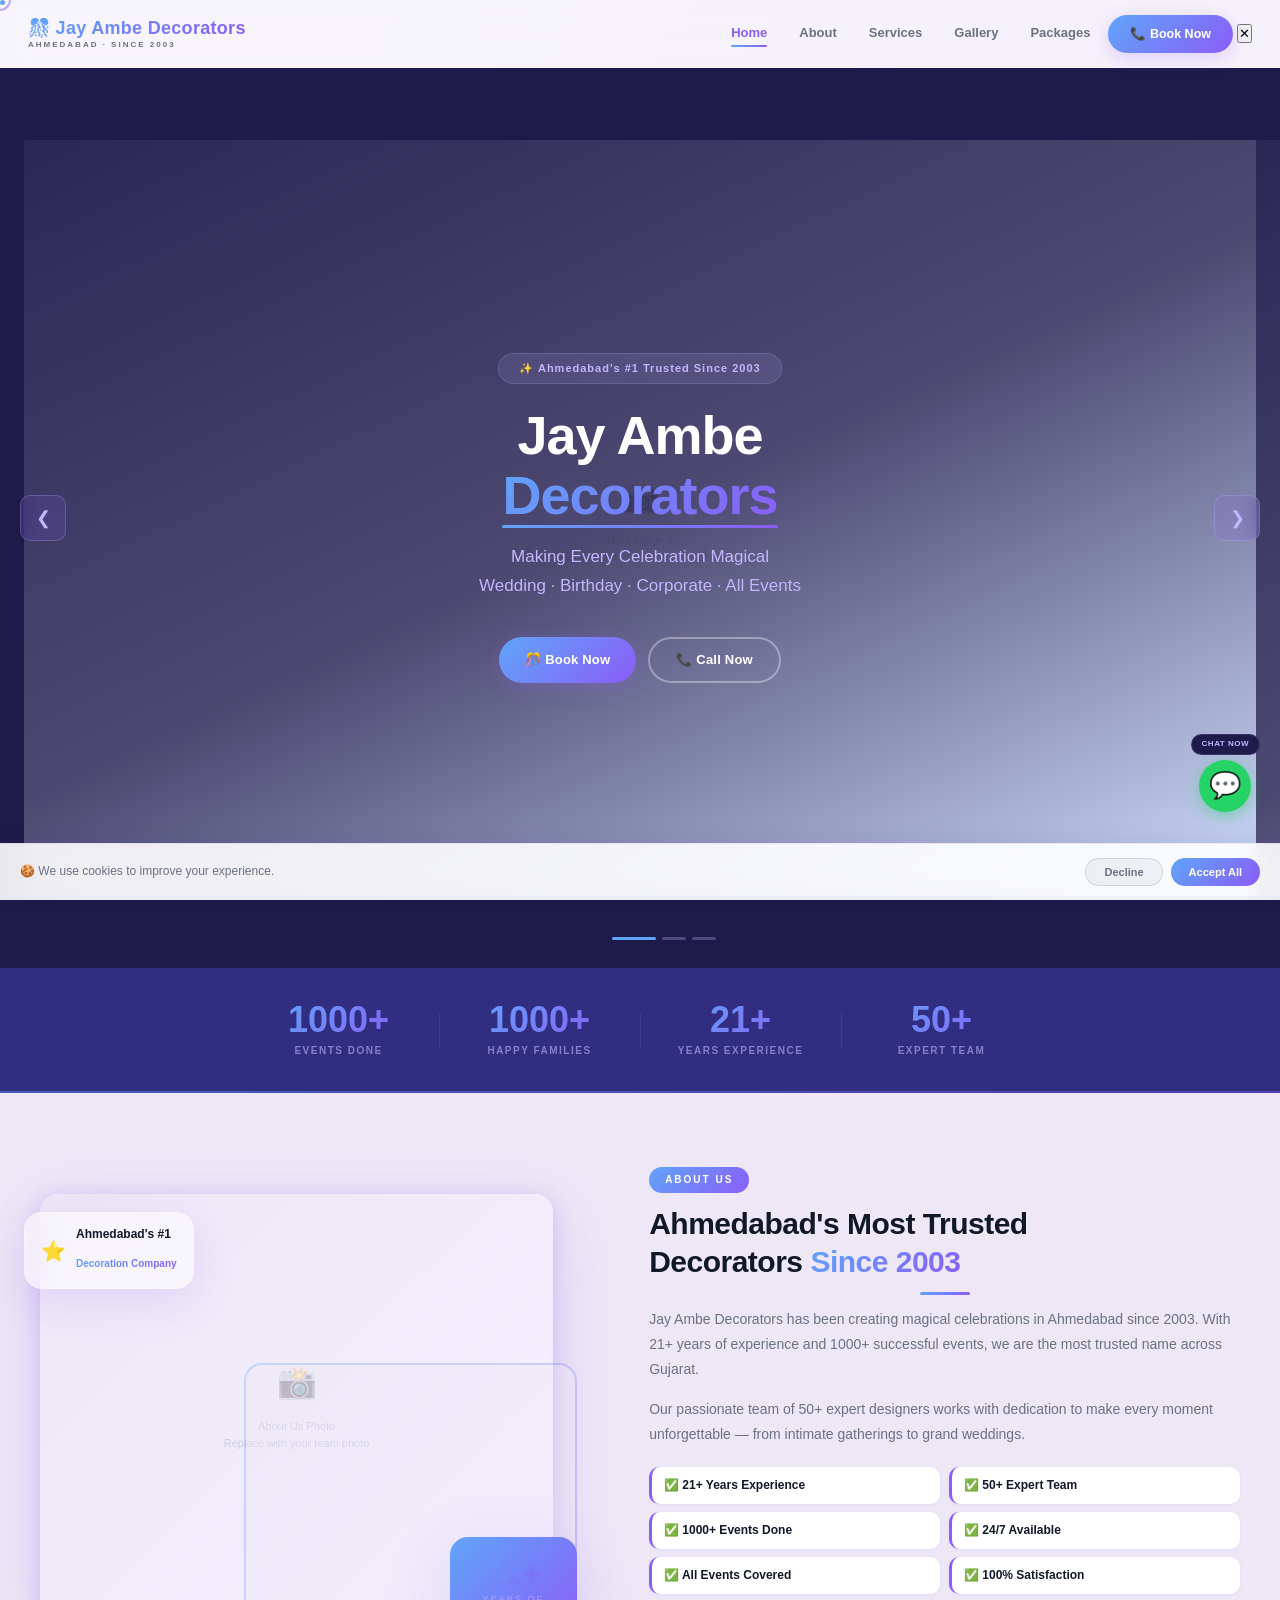
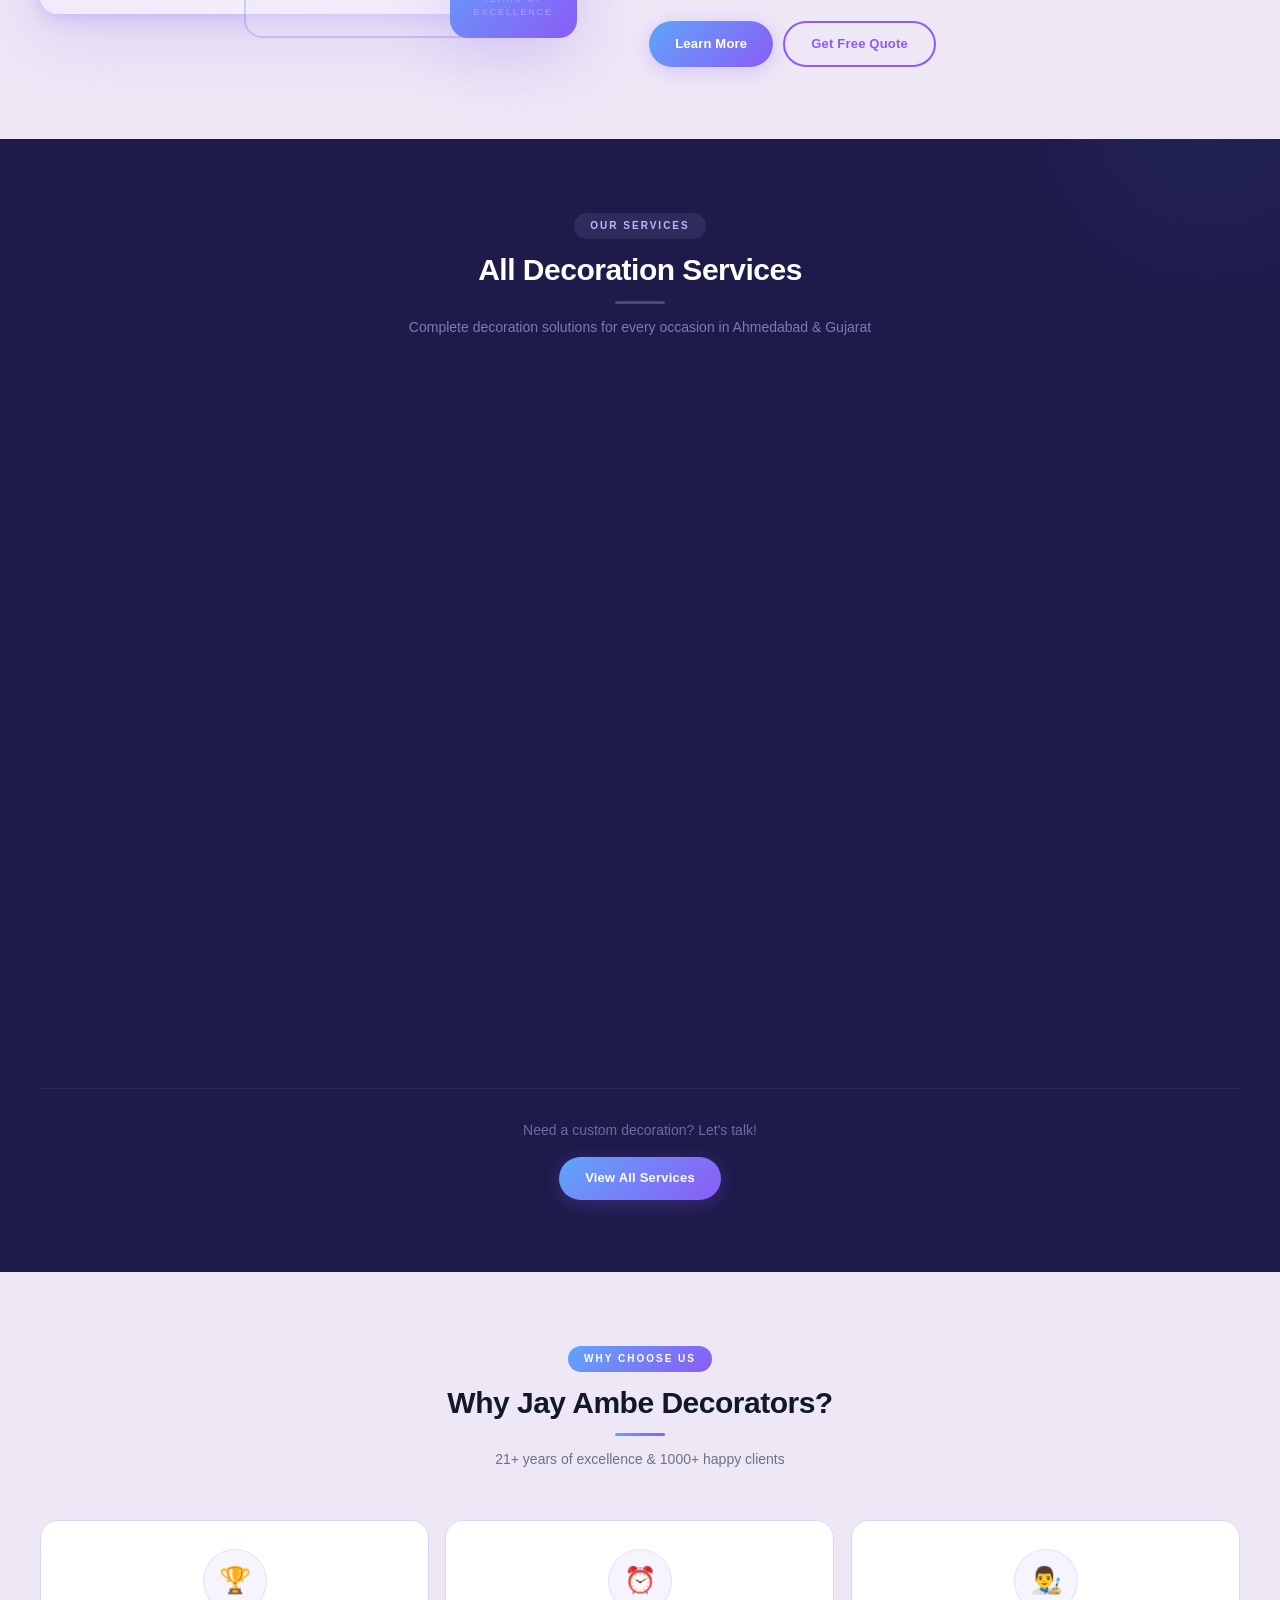
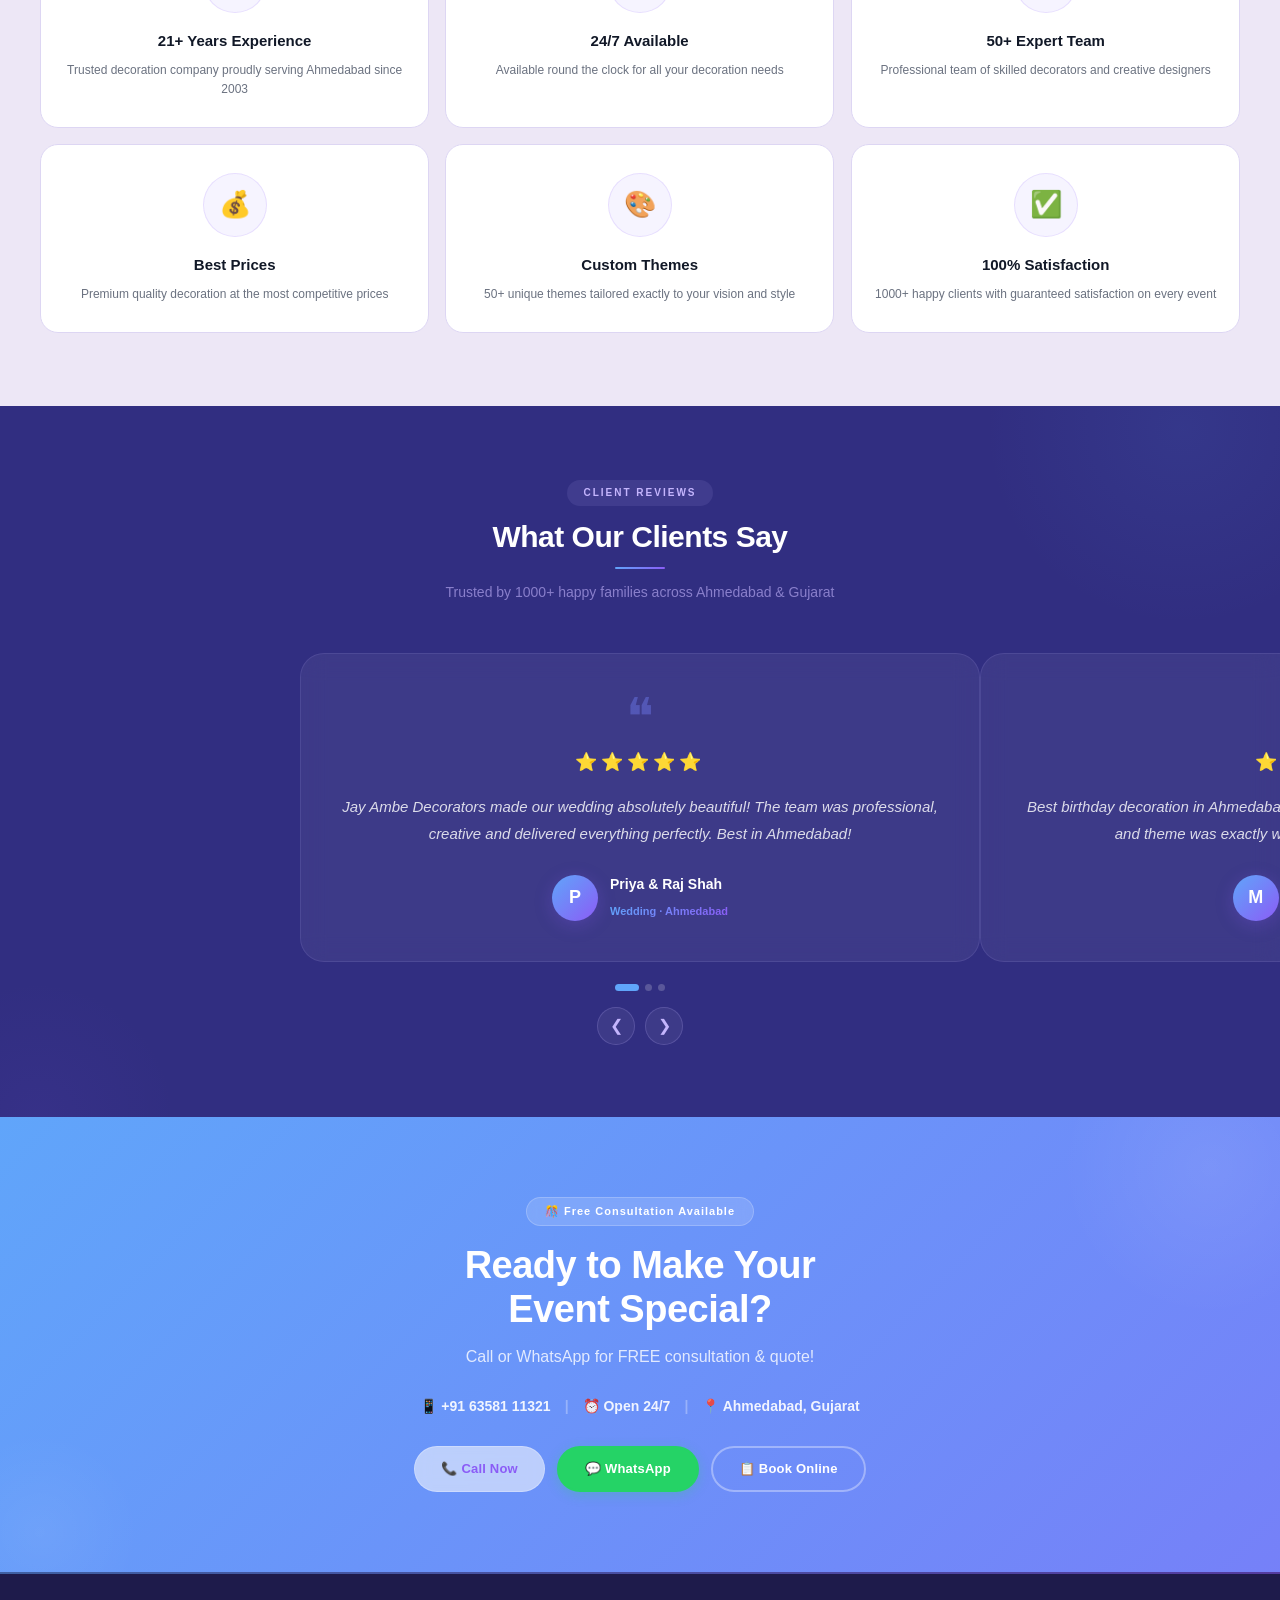
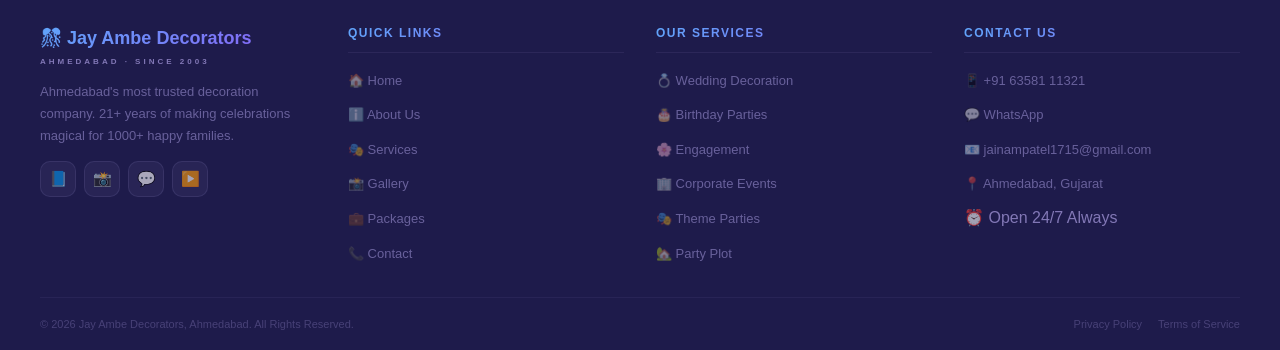
==== commit 7cb7cc75: "done" ====
--- a/index.html
+++ b/index.html
@@ -21,25 +21,16 @@
     <meta property="og:url" content="index.html">
     <meta property="og:site_name" content="Jay Ambe Decorators">
 
-    <!-- Twitter -->
-    <meta name="twitter:card" content="summary_large_image">
-    <meta name="twitter:title" content="Jay Ambe Decorators - Ahmedabad">
-    <meta name="twitter:description" content="Best Decoration & Party Plot in Ahmedabad since 2003">
-
     <!-- Theme -->
-    <meta name="theme-color" content="#7b1113">
-    <meta name="msapplication-navbutton-color" content="#7b1113">
-    <meta name="apple-mobile-web-app-status-bar-style" content="#7b1113">
-
-    <!-- Preconnect for performance -->
-    <link rel="preconnect" href="https://fonts.googleapis.com">
-    <link rel="preconnect" href="https://fonts.gstatic.com" crossorigin>
+    <meta name="theme-color" content="#1E1B4B">
+    <meta name="msapplication-navbutton-color" content="#1E1B4B">
+    <meta name="apple-mobile-web-app-status-bar-style" content="#1E1B4B">
 
     <!-- Stylesheets -->
     <link rel="stylesheet" href="css/common.css">
     <link rel="stylesheet" href="css/index.css">
 
-    <!-- Schema.org Structured Data -->
+    <!-- Schema.org -->
     <script type="application/ld+json">
     {
         "@context": "https://schema.org",
@@ -56,7 +47,8 @@
         },
         "openingHours": "Mo-Su 00:00-23:59",
         "foundingDate": "2003",
-        "url": "index.html"
+        "url": "index.html",
+        "priceRange": "₹₹"
     }
     </script>
 </head>
@@ -71,31 +63,20 @@
     </div>
 </div>
 
-<!-- ========== CURSOR (Desktop Only) ========== -->
+<!-- CURSOR -->
 <div class="cursor" id="cursor" aria-hidden="true"></div>
 <div class="cursor-dot" id="cursorDot" aria-hidden="true"></div>
 
-<!-- ========== NAV OVERLAY ========== -->
-<div class="nav-overlay" id="navOverlay" onclick="closeMenu()" aria-hidden="true"></div>
-
-<!-- ========== COOKIE BANNER ========== -->
-<div class="cookie-banner" id="cookieBanner" role="alert">
-    <p>🍪 We use cookies to improve your experience on our website.</p>
+<!-- NAV OVERLAY -->
+<div class="nav-overlay" id="navOverlay" aria-hidden="true"></div>
+
+<!-- COOKIE -->
+<div class="cookie-banner" id="cookieBanner" role="alert" aria-live="polite">
+    <p>🍪 We use cookies to improve your experience.</p>
     <div class="cookie-btns">
         <button class="cookie-btn cookie-decline" onclick="closeCookie()">Decline</button>
         <button class="cookie-btn cookie-accept" onclick="closeCookie()">Accept All</button>
     </div>
-</div>
-
-<!-- ========== TOP BAR ========== -->
-<div class="top-bar">
-    <div class="top-contacts">
-        <span>📱 <a href="tel:6358111321" aria-label="Call us">+91 63581 11321</a></span>
-        <span>💬 <a href="https://wa.me/916358111321" target="_blank" rel="noopener">WhatsApp Us</a></span>
-        <span>📧 <a href="mailto:jainampatel1715@gmail.com">jainampatel1715@gmail.com</a></span>
-        <span>⏰ Open 24/7</span>
-    </div>
-    <span class="top-offer">🎊 Ahmedabad's Trusted Decorators Since 2003!</span>
 </div>
 
 <!-- ========== NAVBAR ========== -->
@@ -104,45 +85,48 @@
         <span class="logo-main">🎊 Jay Ambe Decorators</span>
         <span class="logo-sub">Ahmedabad &middot; Since 2003</span>
     </a>
-
-    <ul class="nav-links" id="navLinks" role="menubar">
+    <ul class="nav-links" id="navLinks" role="menubar" aria-label="Main menu">
         <li role="none"><a href="index.html" role="menuitem">Home</a></li>
         <li role="none"><a href="about.html" role="menuitem">About</a></li>
         <li role="none"><a href="services.html" role="menuitem">Services</a></li>
         <li role="none"><a href="gallery.html" role="menuitem">Gallery</a></li>
         <li role="none"><a href="packages.html" role="menuitem">Packages</a></li>
-        <li role="none"><a href="contact.html" class="nav-book-btn" role="menuitem">📞 Book Now</a></li>
+        <li role="none">
+            <a href="contact.html" class="nav-book-btn" role="menuitem">📞 Book Now</a>
+        </li>
     </ul>
-
-    <button class="hamburger" onclick="toggleMenu()"
-            aria-label="Toggle navigation menu"
+    <button class="hamburger"
+            id="hamburgerBtn"
+            onclick="toggleMenu()"
+            aria-label="Open navigation menu"
             aria-expanded="false"
             aria-controls="navLinks">
-        <span class="ham-icon">☰</span>
+        <span class="ham-line"></span>
+        <span class="ham-line"></span>
+        <span class="ham-line"></span>
     </button>
 </nav>
 
 <!-- ========== HERO SLIDER ========== -->
-<section class="hero" aria-label="Hero Banner">
+<section class="hero" id="home" aria-label="Hero Banner">
     <div class="hero-slides" id="heroSlides" role="list">
 
         <!-- Slide 1 -->
         <div class="hero-slide" role="listitem" aria-label="Slide 1">
             <div class="hero-bg placeholder-img"
                  style="position:absolute;inset:0;border:none;border-radius:0;">
-                <!-- Replace this div with: <img src="images/hero1.jpg" alt="Wedding Decoration"> -->
                 <span class="ph-icon">📸</span>
-                <span class="ph-text">Hero Image 1<br>Replace with your wedding photo</span>
+                <span class="ph-text">Hero Image 1<br>Replace with your best event photo</span>
             </div>
             <div class="hero-overlay"></div>
             <div class="hero-content">
-                <div class="hero-badge">✨ Ahmedabad's Trusted Since 2003</div>
+                <div class="hero-badge">✨ Ahmedabad's #1 Trusted Since 2003</div>
                 <h1>Jay Ambe<br><span class="hero-highlight">Decorators</span></h1>
                 <p>Making Every Celebration Magical<br>
                    Wedding &middot; Birthday &middot; Corporate &middot; All Events</p>
                 <div class="hero-btns">
-                    <a href="contact.html" class="btn btn-gold">🎊 Book Now</a>
-                    <a href="tel:6358111321" class="btn btn-white">📞 Call Now</a>
+                    <a href="contact.html" class="btn btn-primary">🎊 Book Now</a>
+                    <a href="tel:6358111321" class="btn btn-outline-white">📞 Call Now</a>
                 </div>
             </div>
         </div>
@@ -151,9 +135,8 @@
         <div class="hero-slide" role="listitem" aria-label="Slide 2">
             <div class="hero-bg placeholder-img"
                  style="position:absolute;inset:0;border:none;border-radius:0;">
-                <!-- Replace: <img src="images/hero2.jpg" alt="Birthday Decoration"> -->
                 <span class="ph-icon">📸</span>
-                <span class="ph-text">Hero Image 2<br>Replace with your event photo</span>
+                <span class="ph-text">Hero Image 2<br>Replace with your wedding photo</span>
             </div>
             <div class="hero-overlay"></div>
             <div class="hero-content">
@@ -162,8 +145,8 @@
                 <p>Luxury decoration with 21+ years expertise<br>
                    Serving Ahmedabad &amp; All of Gujarat</p>
                 <div class="hero-btns">
-                    <a href="packages.html" class="btn btn-gold">💼 Our Packages</a>
-                    <a href="gallery.html" class="btn btn-white">📸 View Gallery</a>
+                    <a href="packages.html" class="btn btn-primary">💼 Our Packages</a>
+                    <a href="gallery.html" class="btn btn-outline-white">📸 View Gallery</a>
                 </div>
             </div>
         </div>
@@ -172,40 +155,31 @@
         <div class="hero-slide" role="listitem" aria-label="Slide 3">
             <div class="hero-bg placeholder-img"
                  style="position:absolute;inset:0;border:none;border-radius:0;">
-                <!-- Replace: <img src="images/hero3.jpg" alt="Party Decoration"> -->
                 <span class="ph-icon">📸</span>
                 <span class="ph-text">Hero Image 3<br>Replace with your team photo</span>
             </div>
             <div class="hero-overlay"></div>
             <div class="hero-content">
-                <div class="hero-badge">🎂 1000+ Events Completed</div>
+                <div class="hero-badge">🎊 1000+ Events Completed</div>
                 <h1>Unforgettable<br><span class="hero-highlight">Celebrations</span></h1>
                 <p>Trusted by 1000+ happy families in Ahmedabad<br>
-                   50+ Expert Team Members · Open 24/7</p>
+                   50+ Expert Team &middot; Open 24/7</p>
                 <div class="hero-btns">
                     <a href="https://wa.me/916358111321"
-                       class="btn btn-wa"
-                       target="_blank"
-                       rel="noopener">💬 WhatsApp Us</a>
-                    <a href="services.html" class="btn btn-white">🎭 Our Services</a>
-                </div>
-            </div>
-        </div>
-
-    </div>
-
-    <!-- Nav Arrows -->
+                       class="btn btn-wa" target="_blank" rel="noopener">💬 WhatsApp Us</a>
+                    <a href="services.html" class="btn btn-outline-white">🎭 Our Services</a>
+                </div>
+            </div>
+        </div>
+    </div>
+
     <button class="hero-nav hero-prev"
-            onclick="changeSlide(-1)"
-            aria-label="Previous slide">&#10094;</button>
+            onclick="changeSlide(-1)" aria-label="Previous slide">&#10094;</button>
     <button class="hero-nav hero-next"
-            onclick="changeSlide(1)"
-            aria-label="Next slide">&#10095;</button>
-
-    <!-- Dots -->
+            onclick="changeSlide(1)" aria-label="Next slide">&#10095;</button>
+
     <div class="hero-dots" id="heroDots" role="tablist" aria-label="Slide controls"></div>
 
-    <!-- Scroll Hint -->
     <div class="hero-scroll-hint" aria-hidden="true">
         <span>Scroll</span>
         <div class="scroll-arrow"></div>
@@ -213,46 +187,47 @@
 </section>
 
 <!-- ========== STATS BAR ========== -->
-<div class="stats-bar" role="region" aria-label="Our achievements">
+<div class="stats-bar" role="region" aria-label="Key Statistics">
     <div class="stat-item">
         <span class="stat-number" data-target="1000" data-suffix="+">0</span>
         <span class="stat-label">Events Done</span>
     </div>
-    <div class="stat-item stat-divider">
+    <div class="stat-sep" aria-hidden="true"></div>
+    <div class="stat-item">
         <span class="stat-number" data-target="1000" data-suffix="+">0</span>
         <span class="stat-label">Happy Families</span>
     </div>
-    <div class="stat-item stat-divider">
+    <div class="stat-sep" aria-hidden="true"></div>
+    <div class="stat-item">
         <span class="stat-number" data-target="21" data-suffix="+">0</span>
         <span class="stat-label">Years Experience</span>
     </div>
-    <div class="stat-item stat-divider">
+    <div class="stat-sep" aria-hidden="true"></div>
+    <div class="stat-item">
         <span class="stat-number" data-target="50" data-suffix="+">0</span>
-        <span class="stat-label">Team Members</span>
+        <span class="stat-label">Expert Team</span>
     </div>
 </div>
 
-<!-- ========== ABOUT SECTION ========== -->
+<!-- ========== ABOUT ========== -->
 <section class="about-section" id="about">
     <div class="container">
         <div class="about-grid">
-
-            <!-- Image -->
-            <div class="about-img-wrap reveal">
+            <div class="about-img-wrap reveal-left">
                 <div class="about-img-frame">
-                    <div class="placeholder-img" style="height:100%;min-height:380px;border-radius:var(--radius-lg);">
-                        <!-- Replace: <img src="images/about.jpg" alt="Jay Ambe Decorators Team"> -->
+                    <div class="placeholder-img"
+                         style="height:100%;min-height:400px;border-radius:0;border:none;">
                         <span class="ph-icon">📸</span>
-                        <span class="ph-text">About Us Photo<br>Replace with your team/work photo</span>
+                        <span class="ph-text">About Us Photo<br>Replace with your team photo</span>
                     </div>
                 </div>
+                <div class="about-corner-frame" aria-hidden="true"></div>
                 <div class="about-exp-badge">
                     <span class="exp-num">21+</span>
                     <span class="exp-text">Years of<br>Excellence</span>
                 </div>
-                <!-- Floating card -->
                 <div class="about-float-card">
-                    <span class="afc-icon">⭐</span>
+                    <span>⭐</span>
                     <div>
                         <strong>Ahmedabad's #1</strong>
                         <small>Decoration Company</small>
@@ -260,136 +235,119 @@
                 </div>
             </div>
 
-            <!-- Content -->
-            <div class="about-text reveal">
+            <div class="about-text reveal-right">
                 <div class="section-tag">About Us</div>
                 <h2 class="section-title">
-                    Ahmedabad's Most Trusted<br>Decorators Since 2003
+                    Ahmedabad's Most Trusted<br>Decorators
+                    <span class="accent-text">Since 2003</span>
                 </h2>
-                <div class="divider" style="margin:14px 0;"></div>
-
-                <p>Jay Ambe Decorators has been creating magical celebrations in Ahmedabad since 2003. With 21+ years of experience and 1000+ successful events, we are the most trusted name for all types of decoration services across Gujarat.</p>
-
-                <p>Our passionate team of 50+ expert designers and decorators works with dedication to make every moment unforgettable. From intimate gatherings to grand weddings — we handle it all with perfection.</p>
-
-                <!-- Features Grid -->
-                <div class="about-features">
-                    <div class="af-item">✅ 21+ Years Experience</div>
-                    <div class="af-item">✅ 50+ Expert Team</div>
-                    <div class="af-item">✅ 1000+ Events Done</div>
-                    <div class="af-item">✅ 24/7 Available</div>
-                    <div class="af-item">✅ All Events Covered</div>
-                    <div class="af-item">✅ 100% Satisfaction</div>
-                </div>
-
-                <!-- Buttons -->
+                <div class="divider"></div>
+                <p>Jay Ambe Decorators has been creating magical celebrations in Ahmedabad since 2003. With 21+ years of experience and 1000+ successful events, we are the most trusted name across Gujarat.</p>
+                <p>Our passionate team of 50+ expert designers works with dedication to make every moment unforgettable — from intimate gatherings to grand weddings.</p>
+
+                <div class="about-features stagger">
+                    <div class="af-item reveal">✅ 21+ Years Experience</div>
+                    <div class="af-item reveal">✅ 50+ Expert Team</div>
+                    <div class="af-item reveal">✅ 1000+ Events Done</div>
+                    <div class="af-item reveal">✅ 24/7 Available</div>
+                    <div class="af-item reveal">✅ All Events Covered</div>
+                    <div class="af-item reveal">✅ 100% Satisfaction</div>
+                </div>
+
                 <div class="about-btns">
-                    <a href="about.html" class="btn btn-primary">Learn More About Us</a>
+                    <a href="about.html" class="btn btn-primary">Learn More</a>
                     <a href="contact.html" class="btn btn-outline">Get Free Quote</a>
                 </div>
             </div>
-
         </div>
     </div>
 </section>
 
-<!-- ========== SERVICES SECTION ========== -->
+<!-- ========== SERVICES ========== -->
 <section class="services-section" id="services">
     <div class="container">
         <div class="section-header">
-            <div class="section-tag">Our Services</div>
-            <h2 class="section-title">All Decoration Services</h2>
-            <div class="divider"></div>
-            <p class="section-subtitle">
+            <div class="section-tag svc-tag">Our Services</div>
+            <h2 class="section-title svc-title">All Decoration Services</h2>
+            <div class="divider divider-white"></div>
+            <p class="section-subtitle svc-sub">
                 Complete decoration solutions for every occasion in Ahmedabad &amp; Gujarat
             </p>
         </div>
-
-        <div class="services-grid">
-
-            <a href="services.html" class="service-card reveal">
-                <div class="sc-icon-wrap">
-                    <span class="sc-icon">💍</span>
-                </div>
-                <h3>Wedding Decoration</h3>
-                <p>Luxury wedding setups with floral mandap, stage &amp; reception decoration</p>
-                <span class="sc-arrow">→</span>
-            </a>
-
-            <a href="services.html" class="service-card reveal">
-                <div class="sc-icon-wrap">
-                    <span class="sc-icon">🎂</span>
-                </div>
-                <h3>Birthday Decoration</h3>
-                <p>Custom themes, balloon art &amp; cake table setups for all ages</p>
-                <span class="sc-arrow">→</span>
-            </a>
-
-            <a href="services.html" class="service-card reveal">
-                <div class="sc-icon-wrap">
-                    <span class="sc-icon">🌸</span>
-                </div>
-                <h3>Engagement Ceremony</h3>
-                <p>Romantic floral walls, ring ceremony setups &amp; elegant backdrops</p>
-                <span class="sc-arrow">→</span>
-            </a>
-
-            <a href="services.html" class="service-card reveal">
-                <div class="sc-icon-wrap">
-                    <span class="sc-icon">🏢</span>
-                </div>
-                <h3>Corporate Events</h3>
-                <p>Professional decoration for conferences &amp; corporate celebrations</p>
-                <span class="sc-arrow">→</span>
-            </a>
-
-            <a href="services.html" class="service-card reveal">
-                <div class="sc-icon-wrap">
-                    <span class="sc-icon">🎭</span>
-                </div>
-                <h3>Theme Parties</h3>
-                <p>50+ custom theme decorations - Bollywood, Royal, Beach &amp; more</p>
-                <span class="sc-arrow">→</span>
-            </a>
-
-            <a href="services.html" class="service-card reveal">
-                <div class="sc-icon-wrap">
-                    <span class="sc-icon">🏡</span>
-                </div>
-                <h3>Party Plot Rental</h3>
-                <p>Spacious party plots for 100-2000 guests with full amenities</p>
-                <span class="sc-arrow">→</span>
-            </a>
-
-            <a href="services.html" class="service-card reveal">
-                <div class="sc-icon-wrap">
-                    <span class="sc-icon">💑</span>
-                </div>
-                <h3>Anniversary</h3>
-                <p>Romantic candlelight &amp; flower setups for anniversary celebrations</p>
-                <span class="sc-arrow">→</span>
-            </a>
-
-            <a href="services.html" class="service-card reveal">
-                <div class="sc-icon-wrap">
-                    <span class="sc-icon">🍼</span>
-                </div>
-                <h3>Baby Shower</h3>
-                <p>Adorable setups with gender reveal, balloon garlands &amp; florals</p>
-                <span class="sc-arrow">→</span>
-            </a>
-
-            <a href="services.html" class="service-card reveal">
-                <div class="sc-icon-wrap">
-                    <span class="sc-icon">📸</span>
-                </div>
-                <h3>Photo Booth</h3>
-                <p>Instagram-worthy setups with props, neon signs &amp; backdrops</p>
-                <span class="sc-arrow">→</span>
-            </a>
-
-        </div>
-
+        <div class="services-grid stagger">
+            <a href="services.html" class="service-card reveal">
+                <div class="sc-icon-wrap"><span class="sc-icon">💍</span></div>
+                <div class="sc-content">
+                    <h3>Wedding Decoration</h3>
+                    <p>Luxury wedding setups with floral mandap, stage &amp; reception</p>
+                </div>
+                <span class="sc-arrow">→</span>
+            </a>
+            <a href="services.html" class="service-card reveal">
+                <div class="sc-icon-wrap"><span class="sc-icon">🎂</span></div>
+                <div class="sc-content">
+                    <h3>Birthday Decoration</h3>
+                    <p>Custom themes, balloon art &amp; cake table setups for all ages</p>
+                </div>
+                <span class="sc-arrow">→</span>
+            </a>
+            <a href="services.html" class="service-card reveal">
+                <div class="sc-icon-wrap"><span class="sc-icon">🌸</span></div>
+                <div class="sc-content">
+                    <h3>Engagement Ceremony</h3>
+                    <p>Romantic floral walls, ring ceremony &amp; elegant backdrops</p>
+                </div>
+                <span class="sc-arrow">→</span>
+            </a>
+            <a href="services.html" class="service-card reveal">
+                <div class="sc-icon-wrap"><span class="sc-icon">🏢</span></div>
+                <div class="sc-content">
+                    <h3>Corporate Events</h3>
+                    <p>Professional decoration for conferences &amp; corporate events</p>
+                </div>
+                <span class="sc-arrow">→</span>
+            </a>
+            <a href="services.html" class="service-card reveal">
+                <div class="sc-icon-wrap"><span class="sc-icon">🎭</span></div>
+                <div class="sc-content">
+                    <h3>Theme Parties</h3>
+                    <p>50+ custom themes — Bollywood, Royal, Beach &amp; more</p>
+                </div>
+                <span class="sc-arrow">→</span>
+            </a>
+            <a href="services.html" class="service-card reveal">
+                <div class="sc-icon-wrap"><span class="sc-icon">🏡</span></div>
+                <div class="sc-content">
+                    <h3>Party Plot Rental</h3>
+                    <p>Spacious plots for 100-2000 guests with full amenities</p>
+                </div>
+                <span class="sc-arrow">→</span>
+            </a>
+            <a href="services.html" class="service-card reveal">
+                <div class="sc-icon-wrap"><span class="sc-icon">💑</span></div>
+                <div class="sc-content">
+                    <h3>Anniversary</h3>
+                    <p>Romantic candlelight &amp; flower setups for anniversaries</p>
+                </div>
+                <span class="sc-arrow">→</span>
+            </a>
+            <a href="services.html" class="service-card reveal">
+                <div class="sc-icon-wrap"><span class="sc-icon">🍼</span></div>
+                <div class="sc-content">
+                    <h3>Baby Shower</h3>
+                    <p>Adorable setups with gender reveal &amp; balloon garlands</p>
+                </div>
+                <span class="sc-arrow">→</span>
+            </a>
+            <a href="services.html" class="service-card reveal">
+                <div class="sc-icon-wrap"><span class="sc-icon">📸</span></div>
+                <div class="sc-content">
+                    <h3>Photo Booth</h3>
+                    <p>Instagram-worthy setups with props &amp; neon signs</p>
+                </div>
+                <span class="sc-arrow">→</span>
+            </a>
+        </div>
         <div class="section-cta">
             <p>Need a custom decoration? Let's talk!</p>
             <a href="services.html" class="btn btn-primary">View All Services</a>
@@ -397,58 +355,43 @@
     </div>
 </section>
 
-<!-- ========== WHY US SECTION ========== -->
+<!-- ========== WHY US ========== -->
 <section class="why-section" id="why">
     <div class="container">
         <div class="section-header">
             <div class="section-tag">Why Choose Us</div>
             <h2 class="section-title">Why Jay Ambe Decorators?</h2>
             <div class="divider"></div>
-            <p class="section-subtitle">
-                21+ years of excellence &amp; 1000+ happy clients speak for themselves
-            </p>
-        </div>
-
-        <div class="why-grid">
+            <p class="section-subtitle">21+ years of excellence &amp; 1000+ happy clients</p>
+        </div>
+        <div class="why-grid stagger">
             <div class="why-card reveal">
-                <div class="wc-icon-wrap">
-                    <span class="wc-icon">🏆</span>
-                </div>
+                <div class="wc-icon-wrap"><span class="wc-icon">🏆</span></div>
                 <h3>21+ Years Experience</h3>
                 <p>Trusted decoration company proudly serving Ahmedabad since 2003</p>
             </div>
             <div class="why-card reveal">
-                <div class="wc-icon-wrap">
-                    <span class="wc-icon">⏰</span>
-                </div>
+                <div class="wc-icon-wrap"><span class="wc-icon">⏰</span></div>
                 <h3>24/7 Available</h3>
-                <p>We are available round the clock for all your decoration needs</p>
+                <p>Available round the clock for all your decoration needs</p>
             </div>
             <div class="why-card reveal">
-                <div class="wc-icon-wrap">
-                    <span class="wc-icon">👨‍🎨</span>
-                </div>
+                <div class="wc-icon-wrap"><span class="wc-icon">👨‍🎨</span></div>
                 <h3>50+ Expert Team</h3>
                 <p>Professional team of skilled decorators and creative designers</p>
             </div>
             <div class="why-card reveal">
-                <div class="wc-icon-wrap">
-                    <span class="wc-icon">💰</span>
-                </div>
+                <div class="wc-icon-wrap"><span class="wc-icon">💰</span></div>
                 <h3>Best Prices</h3>
                 <p>Premium quality decoration at the most competitive prices</p>
             </div>
             <div class="why-card reveal">
-                <div class="wc-icon-wrap">
-                    <span class="wc-icon">🎨</span>
-                </div>
+                <div class="wc-icon-wrap"><span class="wc-icon">🎨</span></div>
                 <h3>Custom Themes</h3>
                 <p>50+ unique themes tailored exactly to your vision and style</p>
             </div>
             <div class="why-card reveal">
-                <div class="wc-icon-wrap">
-                    <span class="wc-icon">✅</span>
-                </div>
+                <div class="wc-icon-wrap"><span class="wc-icon">✅</span></div>
                 <h3>100% Satisfaction</h3>
                 <p>1000+ happy clients with guaranteed satisfaction on every event</p>
             </div>
@@ -461,20 +404,18 @@
     <div class="container">
         <div class="section-header">
             <div class="section-tag tst-tag">Client Reviews</div>
-            <h2 class="section-title" style="color:var(--white);">What Our Clients Say</h2>
-            <div class="divider"></div>
-            <p class="section-subtitle" style="color:rgba(255,255,255,0.6);">
+            <h2 class="section-title tst-title">What Our Clients Say</h2>
+            <div class="divider divider-accent"></div>
+            <p class="section-subtitle tst-sub">
                 Trusted by 1000+ happy families across Ahmedabad &amp; Gujarat
             </p>
         </div>
-
         <div class="testimonial-slider">
             <div class="testimonial-track" id="testimonialTrack">
-
                 <div class="testimonial-card">
                     <div class="tc-quote">❝</div>
                     <div class="tc-stars">⭐⭐⭐⭐⭐</div>
-                    <p class="tc-text">Jay Ambe Decorators made our wedding absolutely beautiful! The team was professional, creative and delivered everything perfectly. Best decoration company in Ahmedabad!</p>
+                    <p class="tc-text">Jay Ambe Decorators made our wedding absolutely beautiful! The team was professional, creative and delivered everything perfectly. Best in Ahmedabad!</p>
                     <div class="tc-author">
                         <div class="tc-avatar">P</div>
                         <div class="tc-info">
@@ -483,11 +424,10 @@
                         </div>
                     </div>
                 </div>
-
                 <div class="testimonial-card">
                     <div class="tc-quote">❝</div>
                     <div class="tc-stars">⭐⭐⭐⭐⭐</div>
-                    <p class="tc-text">Best birthday decoration in Ahmedabad! My son's party was amazing. The balloon setup and theme was exactly what we wanted. Very budget-friendly and professional!</p>
+                    <p class="tc-text">Best birthday decoration in Ahmedabad! My son's party was amazing. The balloon setup and theme was exactly what we wanted. Very budget-friendly!</p>
                     <div class="tc-author">
                         <div class="tc-avatar">M</div>
                         <div class="tc-info">
@@ -496,26 +436,20 @@
                         </div>
                     </div>
                 </div>
-
                 <div class="testimonial-card">
                     <div class="tc-quote">❝</div>
                     <div class="tc-stars">⭐⭐⭐⭐⭐</div>
-                    <p class="tc-text">We use Jay Ambe Decorators for all our corporate events every year. Always professional, always on time, always excellent work. Highly recommended for all events!</p>
+                    <p class="tc-text">We use Jay Ambe Decorators for all our corporate events every year. Always professional, always on time, always excellent. Highly recommended!</p>
                     <div class="tc-author">
                         <div class="tc-avatar">A</div>
                         <div class="tc-info">
                             <h4>Amit Desai</h4>
-                            <span>Corporate Event &middot; Ahmedabad</span>
+                            <span>Corporate &middot; Ahmedabad</span>
                         </div>
                     </div>
                 </div>
-
-            </div>
-
-            <!-- Dots -->
+            </div>
             <div class="testimonial-dots" id="testimonialDots" role="tablist"></div>
-
-            <!-- Arrows -->
             <div class="testimonial-arrows">
                 <button class="t-arrow t-prev"
                         onclick="changeTestimonial(-1)"
@@ -528,47 +462,26 @@
     </div>
 </section>
 
-<!-- ========== CTA SECTION ========== -->
+<!-- ========== CTA ========== -->
 <section class="cta-section" id="cta">
-    <div class="cta-pattern" aria-hidden="true"></div>
+    <div class="cta-bg-orb cta-orb-1" aria-hidden="true"></div>
+    <div class="cta-bg-orb cta-orb-2" aria-hidden="true"></div>
     <div class="container">
-        <div class="cta-content">
+        <div class="cta-content reveal-scale">
             <div class="cta-badge">🎊 Free Consultation Available</div>
-            <h2>Ready to Make Your Event Special?</h2>
-            <p>Call or WhatsApp us now for FREE consultation &amp; quote!</p>
-
-            <div class="cta-contact-row">
-                <div class="cta-contact-item">
-                    <span class="cci-icon">📱</span>
-                    <div>
-                        <small>Call / WhatsApp</small>
-                        <strong>+91 63581 11321</strong>
-                    </div>
-                </div>
-                <div class="cta-divider"></div>
-                <div class="cta-contact-item">
-                    <span class="cci-icon">⏰</span>
-                    <div>
-                        <small>Working Hours</small>
-                        <strong>Open 24/7</strong>
-                    </div>
-                </div>
-                <div class="cta-divider"></div>
-                <div class="cta-contact-item">
-                    <span class="cci-icon">📍</span>
-                    <div>
-                        <small>Location</small>
-                        <strong>Ahmedabad, Gujarat</strong>
-                    </div>
-                </div>
-            </div>
-
+            <h2>Ready to Make Your<br>Event Special?</h2>
+            <p>Call or WhatsApp for FREE consultation &amp; quote!</p>
+            <div class="cta-info-row">
+                <span>📱 +91 63581 11321</span>
+                <span class="cta-sep">|</span>
+                <span>⏰ Open 24/7</span>
+                <span class="cta-sep">|</span>
+                <span>📍 Ahmedabad, Gujarat</span>
+            </div>
             <div class="cta-btns">
                 <a href="tel:6358111321" class="btn btn-white">📞 Call Now</a>
                 <a href="https://wa.me/916358111321"
-                   class="btn btn-wa"
-                   target="_blank"
-                   rel="noopener">💬 WhatsApp</a>
+                   class="btn btn-wa" target="_blank" rel="noopener">💬 WhatsApp</a>
                 <a href="contact.html" class="btn btn-outline-white">📋 Book Online</a>
             </div>
         </div>
@@ -579,37 +492,20 @@
 <footer role="contentinfo">
     <div class="footer-inner">
         <div class="footer-grid">
-
-            <!-- Brand -->
-            <div class="footer-section footer-brand-section">
+            <div class="footer-section">
                 <div class="footer-brand">
                     <span class="footer-logo">🎊 Jay Ambe Decorators</span>
                     <span class="footer-logo-sub">Ahmedabad &middot; Since 2003</span>
                 </div>
-                <p>Ahmedabad's most trusted decoration company. 21+ years of making celebrations truly magical for 1000+ happy families.</p>
+                <p>Ahmedabad's most trusted decoration company. 21+ years of making celebrations magical for 1000+ happy families.</p>
                 <div class="social-links">
-                    <a class="social-link"
-                       href="#"
-                       aria-label="Facebook"
-                       title="Facebook">📘</a>
-                    <a class="social-link"
-                       href="#"
-                       aria-label="Instagram"
-                       title="Instagram">📸</a>
-                    <a class="social-link"
-                       href="https://wa.me/916358111321"
-                       target="_blank"
-                       rel="noopener"
-                       aria-label="WhatsApp"
-                       title="WhatsApp">💬</a>
-                    <a class="social-link"
-                       href="#"
-                       aria-label="YouTube"
-                       title="YouTube">▶️</a>
-                </div>
-            </div>
-
-            <!-- Quick Links -->
+                    <a class="social-link" href="#" aria-label="Facebook">📘</a>
+                    <a class="social-link" href="#" aria-label="Instagram">📸</a>
+                    <a class="social-link" href="https://wa.me/916358111321"
+                       target="_blank" rel="noopener" aria-label="WhatsApp">💬</a>
+                    <a class="social-link" href="#" aria-label="YouTube">▶️</a>
+                </div>
+            </div>
             <div class="footer-section">
                 <h4>Quick Links</h4>
                 <ul class="footer-links">
@@ -621,8 +517,6 @@
                     <li><a href="contact.html">📞 Contact</a></li>
                 </ul>
             </div>
-
-            <!-- Services -->
             <div class="footer-section">
                 <h4>Our Services</h4>
                 <ul class="footer-links">
@@ -634,42 +528,18 @@
                     <li><a href="services.html">🏡 Party Plot</a></li>
                 </ul>
             </div>
-
-            <!-- Contact -->
             <div class="footer-section">
                 <h4>Contact Us</h4>
-                <ul class="footer-links footer-contact">
-                    <li>
-                        <a href="tel:6358111321">
-                            📱 +91 63581 11321
-                        </a>
-                    </li>
-                    <li>
-                        <a href="https://wa.me/916358111321"
-                           target="_blank"
-                           rel="noopener">
-                            💬 WhatsApp: 63581 11321
-                        </a>
-                    </li>
-                    <li>
-                        <a href="mailto:jainampatel1715@gmail.com">
-                            📧 jainampatel1715@gmail.com
-                        </a>
-                    </li>
-                    <li>
-                        <a href="#" aria-label="Our location">
-                            📍 Ahmedabad, Gujarat
-                        </a>
-                    </li>
-                    <li>
-                        <span>⏰ Open 24/7 Always</span>
-                    </li>
+                <ul class="footer-links">
+                    <li><a href="tel:6358111321">📱 +91 63581 11321</a></li>
+                    <li><a href="https://wa.me/916358111321"
+                           target="_blank" rel="noopener">💬 WhatsApp</a></li>
+                    <li><a href="mailto:jainampatel1715@gmail.com">📧 jainampatel1715@gmail.com</a></li>
+                    <li><a href="#">📍 Ahmedabad, Gujarat</a></li>
+                    <li><span>⏰ Open 24/7 Always</span></li>
                 </ul>
             </div>
-
-        </div>
-
-        <!-- Footer Bottom -->
+        </div>
         <div class="footer-bottom">
             <p>© <span class="footer-year">2024</span> Jay Ambe Decorators, Ahmedabad. All Rights Reserved.</p>
             <div class="footer-bottom-links">
@@ -680,38 +550,25 @@
     </div>
 </footer>
 
-<!-- ========== FLOATING BUTTONS ========== -->
+<!-- FLOATING -->
 <div class="whatsapp-float" aria-label="WhatsApp Chat">
     <span class="wa-label">Chat Now</span>
     <a href="https://wa.me/916358111321"
-       class="wa-btn"
-       target="_blank"
-       rel="noopener"
+       class="wa-btn" target="_blank" rel="noopener"
        aria-label="Chat on WhatsApp">💬</a>
 </div>
 
-<button class="scroll-top"
-        id="scrollTop"
-        onclick="scrollToTop()"
-        aria-label="Scroll to top">↑</button>
-
-<!-- ========== MOBILE CALL BAR ========== -->
+<button class="scroll-top" id="scrollTop"
+        onclick="scrollToTop()" aria-label="Scroll to top">↑</button>
+
+<!-- MOBILE CALL BAR -->
 <div class="mobile-call-bar" role="navigation" aria-label="Quick contact">
-    <a href="tel:6358111321" class="mcb-call" aria-label="Call us now">
-        📞 Call Now
-    </a>
+    <a href="tel:6358111321" class="mcb-call">📞 Call Now</a>
     <a href="https://wa.me/916358111321"
-       class="mcb-wa"
-       target="_blank"
-       rel="noopener"
-       aria-label="WhatsApp us">
-        💬 WhatsApp
-    </a>
+       class="mcb-wa" target="_blank" rel="noopener">💬 WhatsApp</a>
 </div>
 
-<!-- ========== SCRIPTS ========== -->
 <script src="js/common.js"></script>
 <script src="js/index.js"></script>
-
 </body>
 </html>
--- a/css/common.css
+++ b/css/common.css
@@ -1,94 +1,119 @@
 /* ============================================
-   JAY AMBE DECORATORS - COMMON STYLES
-   Emerald Green + Gold + Cream Theme
-   ============================================ */
-
-@import url('https://fonts.googleapis.com/css2?family=Poppins:wght@300;400;500;600;700;800;900&display=swap');
-
-* {
+   JAY AMBE DECORATORS
+   Lavender #EDE7F6 + Blue #60A5FA + Violet #8B5CF6
+   Glassmorphism | Mobile First | Performance
+   ============================================ */
+
+*, *::before, *::after {
     margin: 0;
     padding: 0;
     box-sizing: border-box;
 }
 
 :root {
-    /* ===== BRAND COLORS ===== */
-
-    /* Primary - Emerald Green */
-    --primary: #0F5132;
-    --primary-light: #1a7a4c;
-    --primary-lighter: #d1fae5;
-    --primary-dark: #0a3d26;
-    --primary-rgb: 15, 81, 50;
-
-    /* Accent - Gold */
-    --accent: #D4AF37;
-    --accent-light: #e8cc6b;
-    --accent-lighter: #fdf6d3;
-    --accent-dark: #b8960f;
-    --accent-rgb: 212, 175, 55;
-
-    /* Background Colors */
-    --bg-cream: #FFF8E7;
-    --bg-beige: #F5EFE2;
-    --bg-beige-dark: #EDE4D3;
-
-    /* Text Colors */
-    --text-dark: #1F2937;
-    --text-gray: #6B7280;
-    --text-light: #9CA3AF;
+    /* ===== BRAND ===== */
+    --bg-main:      #EDE7F6;
+    --bg-dark:      #1E1B4B;
+    --card:         #FFFFFF;
+    --card-glass:   rgba(255,255,255,0.18);
+
+    --primary:      #60A5FA;
+    --secondary:    #8B5CF6;
+    --accent:       #C4B5FD;
+
+    --text-main:    #111827;
+    --text-soft:    #6B7280;
+
+    --border:       rgba(255,255,255,0.25);
+    --gradient:     linear-gradient(135deg, #60A5FA, #8B5CF6);
+
+    /* ===== EXTENDED PALETTE ===== */
+    --blue:         #60A5FA;
+    --blue-lt:      #93C5FD;
+    --blue-dk:      #3B82F6;
+    --blue-pale:    rgba(96,165,250,0.1);
+    --blue-rgb:     96, 165, 250;
+
+    --violet:       #8B5CF6;
+    --violet-lt:    #A78BFA;
+    --violet-dk:    #7C3AED;
+    --violet-pale:  rgba(139,92,246,0.1);
+    --violet-rgb:   139, 92, 246;
+
+    --purple-soft:  #C4B5FD;
+    --purple-pale:  rgba(196,181,253,0.15);
+
+    --lavender:     #EDE7F6;
+    --lavender-lt:  #F5F0FF;
+    --lavender-dk:  #DDD6F3;
+
+    --indigo:       #1E1B4B;
+    --indigo-lt:    #312E81;
+    --indigo-dk:    #0F0D2E;
+    --indigo-rgb:   30, 27, 75;
+
+    /* ===== TEXT ===== */
+    --text-dark:    #111827;
+    --text-med:     #374151;
+    --text-gray:    #6B7280;
+    --text-light:   #9CA3AF;
     --text-lighter: #D1D5DB;
-
-    /* Utility */
-    --white: #FFFFFF;
-    --dark: #111827;
-    --green-wa: #25d366;
-    --green-wa-dark: #1da851;
-    --red: #DC2626;
-
-    /* Aliases for compatibility */
-    --secondary: var(--primary);
-    --secondary-light: var(--primary-light);
-    --secondary-dark: var(--primary-dark);
-    --secondary-rgb: var(--primary-rgb);
-    --light: var(--bg-cream);
-    --light-2: var(--bg-beige);
-    --light-3: var(--bg-beige-dark);
-    --gray: var(--text-gray);
-    --gray-light: var(--text-light);
-    --gray-lighter: var(--text-lighter);
-
-    /* Shadows */
-    --shadow-xs: 0 1px 3px rgba(15,81,50,0.04);
-    --shadow-sm: 0 2px 8px rgba(15,81,50,0.06);
-    --shadow: 0 4px 16px rgba(15,81,50,0.08);
-    --shadow-md: 0 6px 24px rgba(15,81,50,0.1);
-    --shadow-lg: 0 10px 40px rgba(15,81,50,0.12);
-    --shadow-xl: 0 20px 60px rgba(15,81,50,0.14);
-    --shadow-gold: 0 4px 20px rgba(212,175,55,0.25);
-    --shadow-green: 0 4px 20px rgba(15,81,50,0.2);
-
-    /* Border Radius */
-    --radius-xs: 6px;
-    --radius-sm: 8px;
-    --radius: 12px;
-    --radius-lg: 16px;
-    --radius-xl: 20px;
-    --radius-2xl: 24px;
-    --radius-full: 50px;
-
-    /* Transitions */
-    --transition-fast: all 0.15s ease;
-    --transition: all 0.3s ease;
-    --transition-slow: all 0.5s ease;
-
-    /* Layout */
-    --max-width: 1200px;
-    --nav-height: 70px;
-    --nav-height-mobile: 60px;
-
-    /* Font */
-    --font: 'Poppins', 'Segoe UI', system-ui, -apple-system, sans-serif;
+    --text-white:   #FFFFFF;
+    --text-bright:  #F9FAFB;
+
+    /* ===== BACKGROUNDS ===== */
+    --bg-white:     #FFFFFF;
+    --bg-off:       #F5F0FF;
+    --bg-light:     #EDE7F6;
+    --bg-card:      #FFFFFF;
+
+    /* ===== UTILITY ===== */
+    --white:        #FFFFFF;
+    --pure-white:   #FFFFFF;
+    --green-wa:     #25D366;
+    --green-wa-dk:  #1DA851;
+    --red-err:      #EF4444;
+
+    /* ===== GLASS ===== */
+    --glass-bg:     rgba(255,255,255,0.55);
+    --glass-bg-dk:  rgba(30,27,75,0.75);
+    --glass-border: rgba(255,255,255,0.25);
+    --glass-blur:   12px;
+
+    /* ===== SHADOWS ===== */
+    --sh-xs:   0 1px 4px rgba(139,92,246,0.06);
+    --sh-sm:   0 2px 10px rgba(139,92,246,0.08);
+    --sh:      0 4px 18px rgba(139,92,246,0.1);
+    --sh-md:   0 6px 26px rgba(139,92,246,0.12);
+    --sh-lg:   0 12px 42px rgba(139,92,246,0.15);
+    --sh-xl:   0 20px 64px rgba(139,92,246,0.18);
+    --sh-blue: 0 4px 18px rgba(96,165,250,0.25);
+    --sh-violet: 0 4px 18px rgba(139,92,246,0.25);
+    --sh-glow: 0 0 20px rgba(96,165,250,0.2),
+               0 0 40px rgba(139,92,246,0.1);
+
+    /* ===== RADIUS ===== */
+    --r-xs:    6px;
+    --r-sm:    10px;
+    --r:       14px;
+    --r-lg:    18px;
+    --r-xl:    24px;
+    --r-2xl:   32px;
+    --r-full:  9999px;
+
+    /* ===== TRANSITIONS ===== */
+    --t-fast:  all 0.15s ease;
+    --t:       all 0.3s ease;
+    --t-slow:  all 0.5s ease;
+
+    /* ===== LAYOUT ===== */
+    --max-w:       1200px;
+    --nav-h:       68px;
+    --nav-h-mob:   58px;
+
+    /* ===== FONT ===== */
+    --font: 'Inter', -apple-system, BlinkMacSystemFont,
+            'Segoe UI', Roboto, Oxygen, Ubuntu, sans-serif;
 }
 
 /* ========== BASE ========== */
@@ -96,16 +121,26 @@
     scroll-behavior: smooth;
     -webkit-text-size-adjust: 100%;
     -webkit-tap-highlight-color: transparent;
+    font-size: 16px;
 }
 
 body {
     font-family: var(--font);
-    overflow-x: hidden;
-    background: var(--bg-cream);
+    background: var(--bg-main);
     color: var(--text-dark);
     line-height: 1.6;
+    overflow-x: hidden;
     -webkit-font-smoothing: antialiased;
     -moz-osx-font-smoothing: grayscale;
+    /* Subtle background pattern */
+    background-image:
+        radial-gradient(ellipse at 20% 50%,
+            rgba(96,165,250,0.08) 0%, transparent 50%),
+        radial-gradient(ellipse at 80% 20%,
+            rgba(139,92,246,0.06) 0%, transparent 50%),
+        radial-gradient(ellipse at 50% 80%,
+            rgba(196,181,253,0.05) 0%, transparent 50%);
+    background-attachment: fixed;
 }
 
 img {
@@ -117,38 +152,41 @@
 a {
     text-decoration: none;
     color: inherit;
-    transition: var(--transition);
+    transition: var(--t-fast);
 }
 
 button { font-family: var(--font); cursor: pointer; }
 input, select, textarea { font-family: var(--font); }
 
 ::selection {
-    background: rgba(var(--primary-rgb), 0.12);
-    color: var(--primary);
+    background: var(--violet);
+    color: var(--white);
 }
 
 /* ========== SCROLLBAR ========== */
-::-webkit-scrollbar { width: 7px; }
-::-webkit-scrollbar-track { background: var(--bg-beige); }
+::-webkit-scrollbar { width: 6px; }
+::-webkit-scrollbar-track { background: var(--lavender); }
 ::-webkit-scrollbar-thumb {
-    background: rgba(var(--primary-rgb), 0.2);
+    background: var(--accent);
     border-radius: 10px;
 }
 ::-webkit-scrollbar-thumb:hover {
-    background: rgba(var(--primary-rgb), 0.35);
-}
-
-/* ========== LOADER ========== */
+    background: var(--violet);
+}
+
+/* ============================================
+   LOADER
+   ============================================ */
 .loader {
     position: fixed;
     inset: 0;
-    background: var(--primary);
+    background: var(--indigo);
     display: flex;
     flex-direction: column;
+    align-items: center;
     justify-content: center;
-    align-items: center;
     z-index: 9999;
+    gap: 14px;
     transition: opacity 0.4s ease, visibility 0.4s;
 }
 
@@ -162,392 +200,618 @@
     display: flex;
     flex-direction: column;
     align-items: center;
-    gap: 6px;
-}
-
+    gap: 10px;
+}
+
+/* Gradient spinner */
 .loader-icon {
     width: 48px;
     height: 48px;
-    border: 3px solid rgba(212,175,55,0.2);
-    border-top-color: var(--accent);
+    border: 3px solid rgba(196,181,253,0.15);
+    border-top-color: var(--blue);
+    border-right-color: var(--violet);
     border-radius: 50%;
-    animation: spin 0.7s linear infinite;
+    animation: spin 0.8s linear infinite;
+    will-change: transform;
 }
 
 .loader-brand {
-    color: var(--accent);
-    font-size: 18px;
+    background: var(--gradient);
+    -webkit-background-clip: text;
+    -webkit-text-fill-color: transparent;
+    background-clip: text;
+    font-size: 16px;
     font-weight: 800;
     letter-spacing: 3px;
-    margin-top: 14px;
+    text-transform: uppercase;
     text-align: center;
 }
 
 .loader-city {
-    color: rgba(255,255,255,0.45);
-    font-size: 10px;
+    color: var(--accent);
+    font-size: 9px;
     letter-spacing: 5px;
     text-transform: uppercase;
     font-weight: 500;
+    opacity: 0.7;
 }
 
 @keyframes spin {
     to { transform: rotate(360deg); }
 }
 
-/* ========== TOP BAR ========== */
-.top-bar {
-    background: var(--primary-dark);
-    color: rgba(255,255,255,0.65);
-    padding: 7px 24px;
-    display: flex;
-    justify-content: space-between;
-    align-items: center;
-    font-size: 11.5px;
-    flex-wrap: wrap;
-    gap: 8px;
-    font-weight: 500;
-}
-
-.top-bar a {
-    color: var(--accent);
-    transition: var(--transition-fast);
-}
-
-.top-bar a:hover { color: var(--accent-light); }
-
-.top-contacts {
-    display: flex;
-    gap: 18px;
-    flex-wrap: wrap;
-}
-
-.top-contacts span {
-    display: flex;
-    align-items: center;
-    gap: 5px;
-    white-space: nowrap;
-}
-
-.top-offer {
-    color: var(--accent);
-    font-weight: 700;
-    font-size: 11px;
-    white-space: nowrap;
-}
-
-/* ========== NAVBAR ========== */
+/* ============================================
+   NAVBAR — Glassmorphism
+   ============================================ */
 nav {
-    background: var(--white);
-    padding: 0 24px;
-    height: var(--nav-height);
-    display: flex;
-    justify-content: space-between;
-    align-items: center;
     position: sticky;
     top: 0;
     z-index: 1000;
-    box-shadow: 0 1px 0 var(--bg-beige-dark);
-    transition: var(--transition);
-    will-change: height, box-shadow;
+    height: var(--nav-h);
+    background: var(--glass-bg);
+    backdrop-filter: blur(var(--glass-blur));
+    -webkit-backdrop-filter: blur(var(--glass-blur));
+    border-bottom: 1px solid var(--glass-border);
+    display: flex;
+    align-items: center;
+    justify-content: space-between;
+    padding: 0 28px;
+    transition: height 0.3s ease, box-shadow 0.3s ease,
+                background 0.3s ease;
+    will-change: height;
 }
 
 nav.scrolled {
-    height: 58px;
-    box-shadow: var(--shadow-sm);
-    background: rgba(255,255,255,0.97);
-    backdrop-filter: blur(12px);
-    -webkit-backdrop-filter: blur(12px);
-}
-
+    height: 56px;
+    box-shadow: var(--sh-md);
+    background: rgba(255,255,255,0.72);
+}
+
+/* Logo */
 .logo-wrap {
     display: flex;
     flex-direction: column;
     line-height: 1.2;
     flex-shrink: 0;
+    text-decoration: none;
 }
 
 .logo-main {
-    font-size: 17px;
+    font-size: 18px;
     font-weight: 800;
-    color: var(--primary);
+    background: var(--gradient);
+    -webkit-background-clip: text;
+    -webkit-text-fill-color: transparent;
+    background-clip: text;
     letter-spacing: 0.3px;
+    white-space: nowrap;
 }
 
 .logo-sub {
     font-size: 8px;
-    color: var(--accent-dark);
+    color: var(--text-gray);
     letter-spacing: 2px;
-    font-weight: 700;
+    font-weight: 600;
     text-transform: uppercase;
 }
 
+/* Nav Links Desktop */
 .nav-links {
     list-style: none;
     display: flex;
+    align-items: center;
     gap: 4px;
-    align-items: center;
+    margin: 0;
+    padding: 0;
 }
 
 .nav-links li { list-style: none; }
 
 .nav-links a {
-    color: var(--text-dark);
+    display: block;
+    color: var(--text-gray);
     font-size: 13px;
     font-weight: 600;
-    padding: 7px 13px;
-    border-radius: var(--radius-sm);
-    transition: var(--transition-fast);
-}
-
-.nav-links a:hover,
+    padding: 7px 14px;
+    border-radius: var(--r-sm);
+    transition: var(--t-fast);
+    white-space: nowrap;
+    position: relative;
+}
+
+/* Gradient underline effect */
+.nav-links a::after {
+    content: '';
+    position: absolute;
+    bottom: 4px;
+    left: 14px;
+    right: 14px;
+    height: 2px;
+    background: var(--gradient);
+    transform: scaleX(0);
+    transition: transform 0.22s ease;
+    border-radius: 2px;
+}
+
+.nav-links a:hover {
+    color: var(--violet);
+}
+
+.nav-links a:hover::after,
+.nav-links a.active::after {
+    transform: scaleX(1);
+}
+
 .nav-links a.active {
-    color: var(--primary);
-    background: var(--primary-lighter);
-}
-
+    color: var(--violet);
+}
+
+/* Book Now Button — Gradient */
 .nav-book-btn {
-    background: var(--primary) !important;
+    background: var(--gradient) !important;
     color: var(--white) !important;
-    padding: 9px 20px !important;
-    border-radius: var(--radius-sm) !important;
     font-weight: 700 !important;
+    border-radius: var(--r-full) !important;
+    padding: 9px 22px !important;
     font-size: 12.5px !important;
-    box-shadow: var(--shadow-green);
-    letter-spacing: 0.2px;
-}
+    border: none !important;
+    box-shadow: var(--sh-violet);
+    transition: var(--t) !important;
+    -webkit-text-fill-color: var(--white) !important;
+}
+
+.nav-book-btn::after { display: none !important; }
 
 .nav-book-btn:hover {
-    background: var(--primary-dark) !important;
-    transform: translateY(-1px);
-    box-shadow: 0 6px 16px rgba(var(--primary-rgb), 0.3) !important;
-    color: var(--white) !important;
-}
-
+    transform: translateY(-2px) !important;
+    box-shadow: 0 8px 24px rgba(139,92,246,0.4) !important;
+    filter: brightness(1.1);
+}
+
+/* Hamburger */
 .hamburger {
     display: none;
-    font-size: 22px;
+    flex-direction: column;
+    justify-content: center;
+    align-items: center;
+    gap: 5px;
+    width: 38px;
+    height: 38px;
+    background: var(--violet-pale);
+    border: 1px solid rgba(139,92,246,0.2);
+    border-radius: var(--r-sm);
     cursor: pointer;
-    color: var(--primary);
-    background: none;
-    border: none;
-    padding: 8px;
-    border-radius: var(--radius-xs);
-    transition: var(--transition-fast);
+    padding: 0;
+    transition: var(--t-fast);
     -webkit-tap-highlight-color: transparent;
-}
-
-.hamburger:hover { background: var(--primary-lighter); }
-
-/* Nav Overlay */
+    flex-shrink: 0;
+}
+
+.hamburger:hover {
+    background: rgba(139,92,246,0.15);
+    border-color: var(--violet);
+}
+
+.ham-line {
+    display: block;
+    width: 18px;
+    height: 2px;
+    background: var(--violet);
+    border-radius: 2px;
+    transition: var(--t-fast);
+    transform-origin: center;
+}
+
+/* X animation */
+.hamburger.open .ham-line:nth-child(1) {
+    transform: translateY(7px) rotate(45deg);
+}
+.hamburger.open .ham-line:nth-child(2) {
+    opacity: 0;
+    transform: scaleX(0);
+}
+.hamburger.open .ham-line:nth-child(3) {
+    transform: translateY(-7px) rotate(-45deg);
+}
+
+/* ===== MOBILE NAV DRAWER ===== */
 .nav-overlay {
-    display: none;
     position: fixed;
     inset: 0;
-    background: rgba(15,81,50,0.4);
+    background: rgba(30,27,75,0.5);
     z-index: 998;
     opacity: 0;
-    transition: opacity 0.3s;
+    visibility: hidden;
+    transition: opacity 0.3s ease, visibility 0.3s;
+    backdrop-filter: blur(6px);
+    -webkit-backdrop-filter: blur(6px);
 }
 
 .nav-overlay.active {
-    display: block;
     opacity: 1;
-}
-
-/* ========== PAGE HERO ========== */
+    visibility: visible;
+}
+
+@media (max-width: 768px) {
+    .hamburger { display: flex; }
+
+    .nav-links {
+        position: fixed;
+        top: 0;
+        right: 0;
+        width: min(300px, 85vw);
+        height: 100vh;
+        height: 100dvh;
+        background: rgba(255,255,255,0.92);
+        backdrop-filter: blur(20px);
+        -webkit-backdrop-filter: blur(20px);
+        flex-direction: column;
+        align-items: stretch;
+        justify-content: flex-start;
+        gap: 0;
+        padding: 0;
+        margin: 0;
+        z-index: 999;
+        overflow-y: auto;
+        transform: translateX(100%);
+        transition: transform 0.35s cubic-bezier(0.4, 0, 0.2, 1);
+        border-left: 1px solid rgba(139,92,246,0.15);
+        box-shadow: -10px 0 50px rgba(30,27,75,0.15);
+    }
+
+    .nav-links.active { transform: translateX(0); }
+
+    .nav-links::before {
+        content: 'MENU';
+        display: block;
+        background: var(--gradient);
+        -webkit-background-clip: text;
+        -webkit-text-fill-color: transparent;
+        background-clip: text;
+        font-size: 10px;
+        font-weight: 800;
+        letter-spacing: 4px;
+        padding: 24px 20px 16px;
+        border-bottom: 1px solid rgba(139,92,246,0.1);
+        margin-bottom: 8px;
+    }
+
+    .nav-close-btn {
+        position: absolute;
+        top: 16px;
+        right: 16px;
+        width: 32px;
+        height: 32px;
+        background: var(--violet-pale);
+        border: 1px solid rgba(139,92,246,0.2);
+        border-radius: 50%;
+        display: flex;
+        align-items: center;
+        justify-content: center;
+        color: var(--violet);
+        font-size: 16px;
+        cursor: pointer;
+        transition: var(--t-fast);
+    }
+
+    .nav-close-btn:hover {
+        background: var(--violet);
+        color: var(--white);
+    }
+
+    .nav-links li {
+        width: 100%;
+        padding: 0 12px;
+        margin-bottom: 4px;
+    }
+
+    .nav-links a {
+        font-size: 15px;
+        font-weight: 600;
+        padding: 13px 16px;
+        color: var(--text-med);
+        border-radius: var(--r-sm);
+        border-left: 3px solid transparent;
+        transition: var(--t-fast);
+    }
+
+    .nav-links a::after { display: none; }
+
+    .nav-links a:hover,
+    .nav-links a.active {
+        color: var(--violet);
+        background: var(--violet-pale);
+        border-left-color: var(--violet);
+        padding-left: 20px;
+    }
+
+    .nav-links li:last-child {
+        margin-top: 16px;
+        padding: 0 12px 24px;
+    }
+
+    .nav-book-btn {
+        display: flex !important;
+        justify-content: center !important;
+        width: 100% !important;
+        padding: 14px 20px !important;
+        font-size: 14px !important;
+        border-radius: var(--r-full) !important;
+    }
+
+    nav { padding: 0 16px; }
+    .logo-main { font-size: 16px; }
+}
+
+/* ============================================
+   PAGE HERO BANNER
+   ============================================ */
 .page-hero {
-    background: var(--primary);
-    padding: 65px 24px;
+    background: var(--indigo);
+    padding: 64px 24px;
     text-align: center;
     color: var(--white);
     position: relative;
     overflow: hidden;
 }
 
+/* Gradient orbs background */
 .page-hero::before {
     content: '';
     position: absolute;
     inset: 0;
     background:
-        radial-gradient(circle at 20% 60%, rgba(212,175,55,0.1) 0%, transparent 50%),
-        radial-gradient(circle at 80% 20%, rgba(212,175,55,0.06) 0%, transparent 40%);
+        radial-gradient(ellipse at 20% 50%,
+            rgba(96,165,250,0.15) 0%, transparent 55%),
+        radial-gradient(ellipse at 80% 30%,
+            rgba(139,92,246,0.12) 0%, transparent 45%),
+        radial-gradient(ellipse at 50% 90%,
+            rgba(196,181,253,0.08) 0%, transparent 40%);
     pointer-events: none;
 }
 
+/* Bottom gradient line */
 .page-hero::after {
     content: '';
     position: absolute;
     bottom: 0;
     left: 0;
-    width: 100%;
+    right: 0;
     height: 2px;
-    background: linear-gradient(90deg, transparent, var(--accent), transparent);
+    background: var(--gradient);
+    opacity: 0.6;
+}
+
+.page-hero-inner {
+    position: relative;
+    z-index: 1;
+    animation: fadeInUp 0.6s ease both;
+}
+
+.page-hero-badge {
+    display: inline-flex;
+    align-items: center;
+    gap: 6px;
+    background: rgba(196,181,253,0.1);
+    color: var(--accent);
+    padding: 5px 18px;
+    border-radius: var(--r-full);
+    font-size: 10px;
+    font-weight: 700;
+    letter-spacing: 2.5px;
+    text-transform: uppercase;
+    margin-bottom: 16px;
+    border: 1px solid rgba(196,181,253,0.2);
+    backdrop-filter: blur(8px);
 }
 
 .page-hero h1 {
-    font-size: 34px;
-    margin-bottom: 8px;
+    font-size: 36px;
     font-weight: 800;
-    position: relative;
     letter-spacing: -0.5px;
+    margin-bottom: 10px;
+    line-height: 1.2;
+    color: var(--white);
 }
 
 .page-hero p {
     font-size: 14px;
-    opacity: 0.8;
-    max-width: 480px;
+    color: rgba(196,181,253,0.8);
+    max-width: 500px;
     margin: 0 auto;
-    position: relative;
-    line-height: 1.6;
+    line-height: 1.7;
 }
 
 .breadcrumb {
     display: flex;
+    align-items: center;
     justify-content: center;
     gap: 8px;
-    margin-top: 14px;
+    margin-top: 16px;
     font-size: 12px;
-    position: relative;
-}
-
-.breadcrumb a { color: var(--accent); }
+}
+
+.breadcrumb a {
+    color: var(--blue);
+    font-weight: 600;
+}
+
 .breadcrumb a:hover { text-decoration: underline; }
-.breadcrumb span { opacity: 0.5; }
-
-/* ========== SECTIONS ========== */
-section {
-    padding: 70px 24px;
-    max-width: 100%;
-}
+
+.breadcrumb span {
+    color: rgba(196,181,253,0.4);
+    font-size: 11px;
+}
+
+/* ============================================
+   SECTIONS & LAYOUT
+   ============================================ */
+section { padding: 72px 24px; }
 
 .container {
-    max-width: var(--max-width);
+    max-width: var(--max-w);
     margin: 0 auto;
     width: 100%;
 }
 
 .section-header {
     text-align: center;
-    margin-bottom: 45px;
-}
-
+    margin-bottom: 48px;
+}
+
+/* Gradient badge */
 .section-tag {
-    background: var(--primary-lighter);
-    color: var(--primary);
+    display: inline-block;
+    background: var(--gradient);
+    color: var(--white);
     padding: 5px 16px;
-    border-radius: var(--radius-full);
+    border-radius: var(--r-full);
     font-size: 10px;
     font-weight: 800;
-    display: inline-block;
+    letter-spacing: 2px;
+    text-transform: uppercase;
     margin-bottom: 12px;
-    letter-spacing: 2.5px;
-    text-transform: uppercase;
-    border: 1px solid rgba(var(--primary-rgb), 0.15);
 }
 
 .section-title {
     font-size: 30px;
+    font-weight: 800;
     color: var(--text-dark);
-    margin-bottom: 8px;
-    font-weight: 800;
     line-height: 1.25;
     letter-spacing: -0.5px;
+    margin-bottom: 10px;
 }
 
 .section-subtitle {
+    font-size: 14px;
     color: var(--text-gray);
-    font-size: 14px;
     max-width: 520px;
     margin: 0 auto;
     line-height: 1.7;
 }
 
+/* Gradient divider */
 .divider {
-    width: 45px;
+    width: 50px;
     height: 3px;
-    background: linear-gradient(90deg, var(--accent), var(--accent-dark));
-    border-radius: 10px;
-    margin: 10px auto;
-}
-
-/* ========== BUTTONS ========== */
+    background: var(--gradient);
+    border-radius: 3px;
+    margin: 12px auto;
+}
+
+/* ============================================
+   BUTTONS
+   ============================================ */
 .btn {
+    display: inline-flex;
+    align-items: center;
+    justify-content: center;
+    gap: 6px;
     padding: 11px 26px;
-    border-radius: var(--radius-sm);
+    border-radius: var(--r-full);
+    font-family: var(--font);
     font-size: 13px;
     font-weight: 700;
-    cursor: pointer;
-    text-decoration: none;
-    transition: var(--transition);
-    display: inline-flex;
-    align-items: center;
-    justify-content: center;
-    gap: 6px;
-    border: 2px solid transparent;
     letter-spacing: 0.2px;
     white-space: nowrap;
+    border: 2px solid transparent;
+    cursor: pointer;
+    transition: var(--t);
     -webkit-tap-highlight-color: transparent;
-}
-
-.btn:active { transform: scale(0.97) !important; }
-
-/* Primary - Emerald Green */
-.btn-primary {
-    background: var(--primary);
-    color: var(--white);
-    border-color: var(--primary);
-    box-shadow: 0 2px 8px rgba(var(--primary-rgb), 0.2);
-}
-
-.btn-primary:hover {
-    background: var(--primary-dark);
-    border-color: var(--primary-dark);
+    text-decoration: none;
+    position: relative;
+    overflow: hidden;
+}
+
+.btn:active { transform: scale(0.96) !important; }
+
+/* Gradient — Primary */
+.btn-primary,
+.btn-accent,
+.btn-gold {
+    background: var(--gradient);
+    color: var(--white);
+    border: none;
+    box-shadow: var(--sh-violet);
+}
+
+.btn-primary:hover,
+.btn-accent:hover,
+.btn-gold:hover {
     transform: translateY(-2px);
-    box-shadow: 0 6px 18px rgba(var(--primary-rgb), 0.3);
-}
-
-/* Gold / Accent */
-.btn-gold {
-    background: var(--accent);
-    color: var(--dark);
-    border-color: var(--accent);
-    box-shadow: 0 2px 8px rgba(var(--accent-rgb), 0.25);
-    font-weight: 800;
-}
-
-.btn-gold:hover {
-    background: var(--accent-dark);
-    border-color: var(--accent-dark);
-    color: var(--white);
+    box-shadow: 0 8px 24px rgba(139,92,246,0.4);
+    filter: brightness(1.08);
+    color: var(--white);
+}
+
+/* Violet — Secondary */
+.btn-secondary {
+    background: var(--violet);
+    color: var(--white);
+    border-color: var(--violet);
+    box-shadow: var(--sh-violet);
+}
+
+.btn-secondary:hover {
+    background: var(--violet-dk);
     transform: translateY(-2px);
-    box-shadow: 0 6px 18px rgba(var(--accent-rgb), 0.35);
-}
-
-/* White */
+    box-shadow: 0 8px 24px rgba(139,92,246,0.4);
+    color: var(--white);
+}
+
+/* Blue Filled */
+.btn-blue {
+    background: var(--blue);
+    color: var(--white);
+    border-color: var(--blue);
+    box-shadow: var(--sh-blue);
+}
+
+.btn-blue:hover {
+    background: var(--blue-dk);
+    transform: translateY(-2px);
+    color: var(--white);
+}
+
+/* Dark — Indigo */
+.btn-dark {
+    background: var(--indigo);
+    color: var(--accent);
+    border-color: var(--indigo);
+    box-shadow: var(--sh);
+}
+
+.btn-dark:hover {
+    background: var(--indigo-lt);
+    transform: translateY(-2px);
+    color: var(--accent);
+}
+
+/* White / Glass */
 .btn-white {
+    background: var(--glass-bg);
+    color: var(--violet);
+    border: 1px solid var(--glass-border);
+    backdrop-filter: blur(8px);
+}
+
+.btn-white:hover {
     background: var(--white);
-    color: var(--primary);
-    border-color: var(--white);
-    font-weight: 700;
-}
-
-.btn-white:hover {
-    background: var(--bg-cream);
     transform: translateY(-2px);
-    box-shadow: var(--shadow);
-}
-
-/* Outline Green */
+    box-shadow: var(--sh);
+    color: var(--violet);
+}
+
+/* Outline Gradient */
 .btn-outline {
     background: transparent;
-    color: var(--primary);
-    border-color: var(--primary);
+    color: var(--violet);
+    border: 2px solid var(--violet);
 }
 
 .btn-outline:hover {
-    background: var(--primary);
-    color: var(--white);
+    background: var(--violet-pale);
+    color: var(--violet);
     transform: translateY(-2px);
 }
 
@@ -555,13 +819,13 @@
 .btn-outline-white {
     background: transparent;
     color: var(--white);
-    border-color: rgba(255,255,255,0.45);
+    border: 2px solid rgba(255,255,255,0.35);
 }
 
 .btn-outline-white:hover {
-    background: var(--white);
-    color: var(--primary);
+    background: rgba(255,255,255,0.1);
     border-color: var(--white);
+    color: var(--white);
     transform: translateY(-2px);
 }
 
@@ -570,68 +834,190 @@
     background: var(--green-wa);
     color: var(--white);
     border-color: var(--green-wa);
-    box-shadow: 0 2px 8px rgba(37,211,102,0.2);
+    box-shadow: 0 3px 12px rgba(37,211,102,0.25);
 }
 
 .btn-wa:hover {
-    background: var(--green-wa-dark);
-    border-color: var(--green-wa-dark);
+    background: var(--green-wa-dk);
     transform: translateY(-2px);
-    box-shadow: 0 6px 18px rgba(37,211,102,0.3);
-}
-
-/* Outline Gold */
-.btn-outline-gold {
-    background: transparent;
-    color: var(--accent);
-    border-color: var(--accent);
-}
-
-.btn-outline-gold:hover {
-    background: var(--accent);
-    color: var(--dark);
-    transform: translateY(-2px);
+    box-shadow: 0 8px 20px rgba(37,211,102,0.35);
+    color: var(--white);
 }
 
 /* Sizes */
-.btn-sm { padding: 7px 16px; font-size: 12px; }
-.btn-lg { padding: 14px 32px; font-size: 15px; }
-
-/* ========== PLACEHOLDER IMAGE ========== */
+.btn-sm { padding: 7px 18px; font-size: 12px; }
+.btn-lg { padding: 14px 34px; font-size: 15px; }
+
+/* ============================================
+   ANIMATIONS
+   ============================================ */
+@keyframes fadeInUp {
+    from { opacity: 0; transform: translateY(28px); }
+    to   { opacity: 1; transform: translateY(0); }
+}
+
+@keyframes fadeInDown {
+    from { opacity: 0; transform: translateY(-28px); }
+    to   { opacity: 1; transform: translateY(0); }
+}
+
+@keyframes fadeIn {
+    from { opacity: 0; }
+    to   { opacity: 1; }
+}
+
+@keyframes scaleIn {
+    from { opacity: 0; transform: scale(0.92); }
+    to   { opacity: 1; transform: scale(1); }
+}
+
+@keyframes slideInRight {
+    from { opacity: 0; transform: translateX(30px); }
+    to   { opacity: 1; transform: translateX(0); }
+}
+
+@keyframes float {
+    0%, 100% { transform: translateY(0); }
+    50%       { transform: translateY(-8px); }
+}
+
+@keyframes shimmer {
+    0%   { transform: translateX(-100%); }
+    100% { transform: translateX(200%); }
+}
+
+@keyframes wa-pulse {
+    0%, 100% { box-shadow: 0 4px 15px rgba(37,211,102,0.45); }
+    50% {
+        box-shadow: 0 4px 28px rgba(37,211,102,0.7);
+        transform: scale(1.04);
+    }
+}
+
+@keyframes glow-pulse {
+    0%, 100% { box-shadow: var(--sh-glow); }
+    50% { box-shadow: 0 0 30px rgba(96,165,250,0.3),
+                       0 0 60px rgba(139,92,246,0.15); }
+}
+
+@keyframes gradient-shift {
+    0%   { background-position: 0% 50%; }
+    50%  { background-position: 100% 50%; }
+    100% { background-position: 0% 50%; }
+}
+
+/* ============================================
+   REVEAL ANIMATIONS
+   ============================================ */
+.reveal {
+    opacity: 0;
+    transform: translateY(28px);
+    transition: opacity 0.65s ease, transform 0.65s ease;
+    will-change: opacity, transform;
+}
+
+.reveal.visible {
+    opacity: 1;
+    transform: translateY(0);
+}
+
+.reveal-left {
+    opacity: 0;
+    transform: translateX(-28px);
+    transition: opacity 0.65s ease, transform 0.65s ease;
+}
+.reveal-left.visible {
+    opacity: 1;
+    transform: translateX(0);
+}
+
+.reveal-right {
+    opacity: 0;
+    transform: translateX(28px);
+    transition: opacity 0.65s ease, transform 0.65s ease;
+}
+.reveal-right.visible {
+    opacity: 1;
+    transform: translateX(0);
+}
+
+.reveal-scale {
+    opacity: 0;
+    transform: scale(0.92);
+    transition: opacity 0.6s ease, transform 0.6s ease;
+}
+.reveal-scale.visible {
+    opacity: 1;
+    transform: scale(1);
+}
+
+/* Stagger */
+.stagger > *:nth-child(1)  { transition-delay: 0.05s; }
+.stagger > *:nth-child(2)  { transition-delay: 0.12s; }
+.stagger > *:nth-child(3)  { transition-delay: 0.19s; }
+.stagger > *:nth-child(4)  { transition-delay: 0.26s; }
+.stagger > *:nth-child(5)  { transition-delay: 0.33s; }
+.stagger > *:nth-child(6)  { transition-delay: 0.40s; }
+.stagger > *:nth-child(7)  { transition-delay: 0.47s; }
+.stagger > *:nth-child(8)  { transition-delay: 0.54s; }
+.stagger > *:nth-child(9)  { transition-delay: 0.61s; }
+
+/* ============================================
+   GLASS CARD COMPONENT
+   ============================================ */
+.glass-card {
+    background: var(--glass-bg);
+    backdrop-filter: blur(var(--glass-blur));
+    -webkit-backdrop-filter: blur(var(--glass-blur));
+    border: 1px solid var(--glass-border);
+    border-radius: var(--r-lg);
+    transition: var(--t);
+}
+
+.glass-card:hover {
+    box-shadow: var(--sh-lg);
+    transform: translateY(-4px);
+    border-color: rgba(139,92,246,0.3);
+}
+
+/* ============================================
+   PLACEHOLDER IMAGE
+   ============================================ */
 .placeholder-img {
-    background: linear-gradient(145deg, var(--bg-beige), var(--bg-cream));
+    background: linear-gradient(135deg,
+        var(--lavender) 0%,
+        var(--lavender-lt) 100%);
     display: flex;
     flex-direction: column;
     align-items: center;
     justify-content: center;
-    color: var(--text-light);
-    gap: 8px;
-    border: 2px dashed rgba(var(--accent-rgb), 0.3);
-    border-radius: var(--radius);
+    gap: 10px;
+    border: 2px dashed rgba(139,92,246,0.2);
+    border-radius: var(--r);
     position: relative;
     overflow: hidden;
+    color: var(--text-light);
 }
 
 .placeholder-img::before {
     content: '';
     position: absolute;
-    inset: 0;
+    top: 0;
+    left: -100%;
+    width: 60%;
+    height: 100%;
     background: linear-gradient(
-        90deg,
+        105deg,
         transparent 0%,
-        rgba(var(--accent-rgb), 0.04) 50%,
+        rgba(139,92,246,0.05) 50%,
         transparent 100%
     );
     animation: shimmer 2.5s infinite;
-}
-
-@keyframes shimmer {
-    0% { transform: translateX(-100%); }
-    100% { transform: translateX(100%); }
+    will-change: transform;
 }
 
 .placeholder-img .ph-icon {
-    font-size: 34px;
+    font-size: 32px;
     opacity: 0.35;
     position: relative;
 }
@@ -640,40 +1026,18 @@
     font-size: 11px;
     opacity: 0.4;
     text-align: center;
-    padding: 0 10px;
+    padding: 0 12px;
     font-weight: 500;
     position: relative;
     line-height: 1.5;
 }
 
-/* ========== REVEAL ANIMATION ========== */
-.reveal {
-    opacity: 0;
-    transform: translateY(24px);
-    transition: opacity 0.6s ease, transform 0.6s ease;
-    will-change: opacity, transform;
-}
-
-.reveal.visible {
-    opacity: 1;
-    transform: translateY(0);
-}
-
-/* Stagger delays */
-.reveal-grid > .reveal:nth-child(1) { transition-delay: 0s; }
-.reveal-grid > .reveal:nth-child(2) { transition-delay: 0.07s; }
-.reveal-grid > .reveal:nth-child(3) { transition-delay: 0.14s; }
-.reveal-grid > .reveal:nth-child(4) { transition-delay: 0.21s; }
-.reveal-grid > .reveal:nth-child(5) { transition-delay: 0.28s; }
-.reveal-grid > .reveal:nth-child(6) { transition-delay: 0.35s; }
-.reveal-grid > .reveal:nth-child(7) { transition-delay: 0.42s; }
-.reveal-grid > .reveal:nth-child(8) { transition-delay: 0.49s; }
-.reveal-grid > .reveal:nth-child(9) { transition-delay: 0.56s; }
-
-/* ========== FLOATING WHATSAPP ========== */
+/* ============================================
+   FLOATING WHATSAPP
+   ============================================ */
 .whatsapp-float {
     position: fixed;
-    bottom: 90px;
+    bottom: 88px;
     right: 20px;
     z-index: 999;
     display: flex;
@@ -683,10 +1047,10 @@
 }
 
 .wa-btn {
-    background: var(--green-wa);
-    color: var(--white);
     width: 52px;
     height: 52px;
+    background: var(--green-wa);
+    color: var(--white);
     border-radius: 50%;
     display: flex;
     align-items: center;
@@ -694,94 +1058,119 @@
     font-size: 26px;
     text-decoration: none;
     box-shadow: 0 4px 15px rgba(37,211,102,0.45);
-    transition: var(--transition);
-    animation: wa-pulse 2s infinite;
+    transition: var(--t);
+    animation: wa-pulse 2.5s ease-in-out infinite;
     -webkit-tap-highlight-color: transparent;
 }
 
-.wa-btn:hover { transform: scale(1.08); }
+.wa-btn:hover {
+    transform: scale(1.1);
+    animation-play-state: paused;
+}
 
 .wa-label {
-    background: var(--dark);
-    color: var(--white);
-    padding: 3px 8px;
-    border-radius: 4px;
+    background: var(--indigo);
+    color: var(--accent);
+    padding: 3px 10px;
+    border-radius: var(--r-full);
     font-size: 8px;
     font-weight: 700;
     letter-spacing: 0.5px;
     text-transform: uppercase;
-}
-
-/* ========== SCROLL TO TOP ========== */
+    white-space: nowrap;
+    border: 1px solid rgba(196,181,253,0.15);
+}
+
+/* ============================================
+   SCROLL TO TOP
+   ============================================ */
 .scroll-top {
     position: fixed;
-    bottom: 20px;
+    bottom: 22px;
     right: 20px;
-    background: var(--primary);
+    width: 42px;
+    height: 42px;
+    background: var(--gradient);
     color: var(--white);
     border: none;
     border-radius: 50%;
-    width: 42px;
-    height: 42px;
     font-size: 16px;
+    font-weight: 800;
     cursor: pointer;
     display: none;
-    box-shadow: var(--shadow-green);
-    transition: var(--transition);
+    align-items: center;
+    justify-content: center;
+    box-shadow: var(--sh-violet);
+    transition: var(--t);
     z-index: 999;
     -webkit-tap-highlight-color: transparent;
 }
 
 .scroll-top:hover {
-    transform: scale(1.08);
-    background: var(--primary-dark);
-}
-
-/* ========== MOBILE CALL BAR ========== */
+    transform: scale(1.1) translateY(-2px);
+    box-shadow: 0 8px 24px rgba(139,92,246,0.4);
+}
+
+/* ============================================
+   MOBILE CALL BAR
+   ============================================ */
 .mobile-call-bar {
     display: none;
     position: fixed;
     bottom: 0;
     left: 0;
     width: 100%;
-    background: var(--dark);
-    padding: 6px 10px;
+    background: rgba(255,255,255,0.9);
+    backdrop-filter: blur(12px);
+    -webkit-backdrop-filter: blur(12px);
+    padding: 7px 10px;
     z-index: 997;
     gap: 6px;
-    box-shadow: 0 -2px 12px rgba(0,0,0,0.15);
+    border-top: 1px solid rgba(139,92,246,0.12);
+    box-shadow: 0 -4px 20px rgba(30,27,75,0.08);
 }
 
 .mobile-call-bar a {
     flex: 1;
     padding: 10px 8px;
-    border-radius: var(--radius-sm);
+    border-radius: var(--r-full);
     text-align: center;
     font-size: 12px;
     font-weight: 700;
-    color: var(--white);
-    transition: var(--transition-fast);
+    transition: var(--t-fast);
     display: flex;
     align-items: center;
     justify-content: center;
     gap: 5px;
     -webkit-tap-highlight-color: transparent;
     letter-spacing: 0.2px;
-}
-
-.mcb-call { background: var(--primary); }
-.mcb-wa { background: var(--green-wa); }
-
-.mcb-call:active { background: var(--primary-dark); }
-.mcb-wa:active { background: var(--green-wa-dark); }
-
-/* ========== COOKIE BANNER ========== */
+    border: none;
+}
+
+.mcb-call {
+    background: var(--gradient);
+    color: var(--white) !important;
+}
+
+.mcb-wa {
+    background: var(--green-wa);
+    color: var(--white) !important;
+}
+
+.mcb-call:active,
+.mcb-wa:active { opacity: 0.85; }
+
+/* ============================================
+   COOKIE BANNER
+   ============================================ */
 .cookie-banner {
     position: fixed;
     bottom: 0;
     left: 0;
     width: 100%;
-    background: var(--dark);
-    color: var(--white);
+    background: rgba(255,255,255,0.9);
+    backdrop-filter: blur(12px);
+    -webkit-backdrop-filter: blur(12px);
     padding: 14px 20px;
     display: flex;
     justify-content: space-between;
@@ -789,117 +1178,147 @@
     z-index: 8000;
     gap: 12px;
     flex-wrap: wrap;
-    box-shadow: 0 -2px 20px rgba(0,0,0,0.15);
+    border-top: 1px solid rgba(139,92,246,0.12);
+    box-shadow: 0 -4px 20px rgba(30,27,75,0.08);
+    animation: fadeInUp 0.4s ease;
 }
 
 .cookie-banner p {
     font-size: 12px;
-    color: rgba(255,255,255,0.65);
+    color: var(--text-gray);
 }
 
 .cookie-btns { display: flex; gap: 8px; }
 
 .cookie-btn {
-    padding: 7px 16px;
-    border-radius: var(--radius-xs);
+    padding: 7px 18px;
+    border-radius: var(--r-full);
     cursor: pointer;
     font-size: 11px;
     font-weight: 700;
     border: none;
-    transition: var(--transition-fast);
-    -webkit-tap-highlight-color: transparent;
+    font-family: var(--font);
+    transition: var(--t-fast);
 }
 
 .cookie-accept {
-    background: var(--accent);
-    color: var(--dark);
-}
-
-.cookie-accept:hover { background: var(--accent-light); }
+    background: var(--gradient);
+    color: var(--white);
+}
+
+.cookie-accept:hover {
+    filter: brightness(1.1);
+    box-shadow: var(--sh-violet);
+}
 
 .cookie-decline {
-    background: rgba(255,255,255,0.08);
-    color: rgba(255,255,255,0.6);
-}
-
-.cookie-decline:hover { background: rgba(255,255,255,0.12); }
-
-/* ========== FOOTER ========== */
+    background: rgba(107,114,128,0.08);
+    color: var(--text-gray);
+    border: 1px solid rgba(107,114,128,0.2);
+}
+
+.cookie-decline:hover {
+    background: rgba(107,114,128,0.12);
+}
+
+/* ============================================
+   FOOTER
+   ============================================ */
 footer {
-    background: var(--primary-dark);
-    color: rgba(255,255,255,0.65);
-    padding: 50px 24px 15px;
+    background: var(--indigo);
+    color: rgba(196,181,253,0.6);
+    padding: 52px 24px 16px;
+    position: relative;
+}
+
+/* Top gradient line */
+footer::before {
+    content: '';
+    position: absolute;
+    top: 0;
+    left: 0;
+    right: 0;
+    height: 2px;
+    background: var(--gradient);
+    opacity: 0.5;
 }
 
 .footer-inner {
-    max-width: var(--max-width);
+    max-width: var(--max-w);
     margin: 0 auto;
 }
 
 .footer-grid {
     display: grid;
-    grid-template-columns: repeat(auto-fit, minmax(200px, 1fr));
-    gap: 30px;
-    margin-bottom: 30px;
+    grid-template-columns: repeat(auto-fit, minmax(190px, 1fr));
+    gap: 32px;
+    margin-bottom: 32px;
 }
 
 .footer-brand {
     display: flex;
     flex-direction: column;
-    gap: 2px;
+    gap: 3px;
     margin-bottom: 12px;
 }
 
 .footer-logo {
     font-size: 18px;
     font-weight: 800;
-    color: var(--accent);
+    background: var(--gradient);
+    -webkit-background-clip: text;
+    -webkit-text-fill-color: transparent;
+    background-clip: text;
 }
 
 .footer-logo-sub {
     font-size: 8px;
-    color: rgba(255,255,255,0.3);
+    color: var(--accent);
     letter-spacing: 3px;
     text-transform: uppercase;
     font-weight: 600;
+    opacity: 0.6;
 }
 
 .footer-section p {
-    color: rgba(255,255,255,0.45);
+    color: rgba(196,181,253,0.45);
     font-size: 13px;
     line-height: 1.7;
 }
 
 .footer-section h4 {
-    font-size: 13px;
+    font-size: 12px;
+    font-weight: 800;
+    background: var(--gradient);
+    -webkit-background-clip: text;
+    -webkit-text-fill-color: transparent;
+    background-clip: text;
+    text-transform: uppercase;
+    letter-spacing: 1.5px;
     margin-bottom: 14px;
-    color: var(--accent);
-    font-weight: 700;
     padding-bottom: 8px;
-    border-bottom: 1px solid rgba(212,175,55,0.15);
-    letter-spacing: 0.3px;
-    text-transform: uppercase;
+    border-bottom: 1px solid rgba(196,181,253,0.08);
 }
 
 .footer-links {
     list-style: none;
     display: flex;
     flex-direction: column;
-    gap: 8px;
+    gap: 9px;
 }
 
 .footer-links a {
-    color: rgba(255,255,255,0.45);
+    color: rgba(196,181,253,0.45);
     font-size: 13px;
-    transition: var(--transition-fast);
+    transition: var(--t-fast);
     display: inline-flex;
     align-items: center;
     gap: 5px;
 }
 
 .footer-links a:hover {
-    color: var(--accent);
-    transform: translateX(3px);
+    color: var(--blue);
+    transform: translateX(4px);
 }
 
 .social-links {
@@ -911,25 +1330,26 @@
 .social-link {
     width: 36px;
     height: 36px;
-    background: rgba(255,255,255,0.05);
-    border-radius: var(--radius-xs);
+    background: rgba(196,181,253,0.06);
+    border-radius: var(--r-sm);
     display: flex;
     align-items: center;
     justify-content: center;
     font-size: 15px;
-    transition: var(--transition);
-    border: 1px solid rgba(255,255,255,0.06);
+    transition: var(--t);
+    border: 1px solid rgba(196,181,253,0.1);
 }
 
 .social-link:hover {
-    background: var(--accent);
-    transform: translateY(-2px);
-    border-color: var(--accent);
+    background: var(--gradient);
+    border-color: transparent;
+    transform: translateY(-3px);
+    box-shadow: var(--sh-violet);
 }
 
 .footer-bottom {
-    border-top: 1px solid rgba(212,175,55,0.08);
-    padding-top: 16px;
+    border-top: 1px solid rgba(196,181,253,0.06);
+    padding-top: 18px;
     display: flex;
     justify-content: space-between;
     align-items: center;
@@ -938,7 +1358,7 @@
 }
 
 .footer-bottom p {
-    color: rgba(255,255,255,0.25);
+    color: rgba(196,181,253,0.25);
     font-size: 11px;
 }
 
@@ -948,59 +1368,62 @@
 }
 
 .footer-bottom-links a {
-    color: rgba(255,255,255,0.25);
+    color: rgba(196,181,253,0.25);
     font-size: 11px;
-    transition: var(--transition-fast);
-}
-
-.footer-bottom-links a:hover { color: var(--accent); }
-
-/* ========== FORM STYLES ========== */
+    transition: var(--t-fast);
+}
+
+.footer-bottom-links a:hover { color: var(--blue); }
+
+/* ============================================
+   FORM SHARED
+   ============================================ */
 .form-row {
     display: grid;
     grid-template-columns: 1fr 1fr;
-    gap: 15px;
+    gap: 14px;
 }
 
 .form-group { margin-bottom: 15px; }
 
 .form-group label {
     display: block;
+    font-size: 11px;
     font-weight: 700;
+    color: var(--text-med);
+    text-transform: uppercase;
+    letter-spacing: 0.5px;
     margin-bottom: 6px;
-    color: var(--text-dark);
-    font-size: 12px;
-    letter-spacing: 0.2px;
 }
 
 .form-group input,
 .form-group select,
 .form-group textarea {
     width: 100%;
-    padding: 11px 14px;
-    border: 2px solid var(--bg-beige-dark);
-    border-radius: var(--radius-sm);
+    padding: 12px 14px;
+    background: var(--white);
+    border: 2px solid rgba(139,92,246,0.12);
+    border-radius: var(--r-sm);
+    font-family: var(--font);
     font-size: 13px;
-    transition: var(--transition);
+    font-weight: 500;
+    color: var(--text-dark);
     outline: none;
-    color: var(--text-dark);
-    background: var(--white);
-    font-weight: 500;
+    transition: border-color 0.2s ease, box-shadow 0.2s ease;
     -webkit-appearance: none;
 }
 
 .form-group input::placeholder,
 .form-group textarea::placeholder {
-    color: var(--text-lighter);
+    color: var(--text-light);
     font-weight: 400;
 }
 
 .form-group input:focus,
 .form-group select:focus,
 .form-group textarea:focus {
-    border-color: var(--primary);
-    box-shadow: 0 0 0 3px rgba(var(--primary-rgb), 0.08);
-    background: var(--white);
+    border-color: var(--violet);
+    box-shadow: 0 0 0 3px rgba(139,92,246,0.08);
 }
 
 .form-group textarea {
@@ -1010,43 +1433,73 @@
 
 .form-group select {
     cursor: pointer;
-    background-image: url("data:image/svg+xml,%3Csvg xmlns='http://www.w3.org/2000/svg' width='12' height='12' fill='%236B7280' viewBox='0 0 16 16'%3E%3Cpath d='M8 11L3 6h10z'/%3E%3C/svg%3E");
+    background-image: url("data:image/svg+xml,%3Csvg xmlns='http://www.w3.org/2000/svg' width='10' height='10' viewBox='0 0 16 16'%3E%3Cpath fill='%236B7280' d='M8 11L3 6h10z'/%3E%3C/svg%3E");
     background-repeat: no-repeat;
     background-position: right 12px center;
     padding-right: 32px;
 }
 
-/* ========== SUCCESS BOX ========== */
+/* ============================================
+   SUCCESS BOX
+   ============================================ */
 .success-box {
     display: none;
-    background: linear-gradient(135deg, var(--primary), var(--primary-light));
+    background: var(--indigo);
+    border: 1px solid rgba(96,165,250,0.3);
     color: var(--white);
     padding: 24px;
-    border-radius: var(--radius);
+    border-radius: var(--r-lg);
     text-align: center;
     margin-top: 16px;
-    animation: fadeInUp 0.4s ease;
-    border: 1px solid rgba(212,175,55,0.3);
-}
-
-.success-icon { font-size: 40px; margin-bottom: 8px; display: block; }
-.success-box h4 { font-size: 18px; margin-bottom: 5px; font-weight: 700; }
-.success-box p { font-size: 13px; opacity: 0.9; line-height: 1.6; }
-
-/* ========== FAQ ========== */
+    animation: scaleIn 0.35s ease;
+    box-shadow: var(--sh-glow);
+}
+
+.success-icon {
+    font-size: 40px;
+    display: block;
+    margin-bottom: 10px;
+}
+
+.success-box h4 {
+    font-size: 18px;
+    font-weight: 800;
+    background: var(--gradient);
+    -webkit-background-clip: text;
+    -webkit-text-fill-color: transparent;
+    background-clip: text;
+    margin-bottom: 6px;
+}
+
+.success-box p {
+    font-size: 13px;
+    color: rgba(196,181,253,0.75);
+    line-height: 1.6;
+}
+
+/* ============================================
+   FAQ SHARED
+   ============================================ */
 .faq-container { max-width: 700px; margin: 0 auto; }
 
 .faq-item {
     background: var(--white);
-    border-radius: var(--radius);
+    border: 1.5px solid rgba(139,92,246,0.1);
+    border-radius: var(--r);
     margin-bottom: 10px;
-    border: 1.5px solid var(--bg-beige-dark);
     overflow: hidden;
-    transition: var(--transition);
-}
-
-.faq-item:hover { border-color: rgba(var(--primary-rgb), 0.25); }
-.faq-item.active { border-color: var(--primary); box-shadow: var(--shadow-sm); }
+    transition: border-color 0.2s ease, box-shadow 0.2s ease;
+}
+
+.faq-item:hover {
+    border-color: rgba(139,92,246,0.25);
+    box-shadow: var(--sh-sm);
+}
+
+.faq-item.active {
+    border-color: var(--violet);
+    box-shadow: 0 0 20px rgba(139,92,246,0.08);
+}
 
 .faq-question {
     padding: 16px 20px;
@@ -1054,240 +1507,157 @@
     justify-content: space-between;
     align-items: center;
     cursor: pointer;
+    font-size: 14px;
     font-weight: 700;
     color: var(--text-dark);
-    font-size: 14px;
-    transition: var(--transition-fast);
+    gap: 12px;
+    transition: color 0.15s ease;
     -webkit-tap-highlight-color: transparent;
-    gap: 10px;
-}
-
-.faq-question:hover { color: var(--primary); }
+    user-select: none;
+}
+
+.faq-question:hover { color: var(--violet); }
 
 .faq-icon {
-    font-size: 18px;
-    color: var(--accent);
-    transition: var(--transition);
+    font-size: 20px;
+    color: var(--blue);
     flex-shrink: 0;
+    transition: transform 0.3s ease, color 0.3s ease;
+    font-weight: 400;
+    line-height: 1;
 }
 
 .faq-item.active .faq-icon {
     transform: rotate(45deg);
-    color: var(--primary);
+    color: var(--violet);
 }
 
 .faq-answer {
     max-height: 0;
     overflow: hidden;
-    transition: max-height 0.35s ease;
-    padding: 0 20px;
+    transition: max-height 0.38s ease;
     color: var(--text-gray);
     font-size: 13px;
     line-height: 1.7;
+    padding: 0 20px;
 }
 
 .faq-item.active .faq-answer {
-    max-height: 250px;
+    max-height: 280px;
     padding: 0 20px 18px;
 }
 
-/* ========== CARD COMPONENT ========== */
-.card {
-    background: var(--white);
-    border-radius: var(--radius-lg);
-    box-shadow: var(--shadow-sm);
-    border: 1px solid var(--bg-beige-dark);
-    overflow: hidden;
-    transition: var(--transition);
-}
-
-.card:hover {
-    box-shadow: var(--shadow-lg);
-    transform: translateY(-4px);
-    border-color: rgba(var(--accent-rgb), 0.2);
-}
-
-/* ========== BADGE ========== */
-.badge {
-    display: inline-flex;
-    align-items: center;
-    gap: 4px;
-    padding: 4px 10px;
-    border-radius: var(--radius-full);
-    font-size: 11px;
-    font-weight: 700;
-}
-
-.badge-green {
-    background: var(--primary-lighter);
-    color: var(--primary);
-}
-
-.badge-gold {
-    background: var(--accent-lighter);
-    color: var(--accent-dark);
-}
-
-/* ========== ANIMATIONS ========== */
-@keyframes fadeInDown {
-    from { opacity: 0; transform: translateY(-25px); }
-    to { opacity: 1; transform: translateY(0); }
-}
-
-@keyframes fadeInUp {
-    from { opacity: 0; transform: translateY(25px); }
-    to { opacity: 1; transform: translateY(0); }
-}
-
-@keyframes fadeIn {
-    from { opacity: 0; }
-    to { opacity: 1; }
-}
-
-@keyframes wa-pulse {
-    0%, 100% { box-shadow: 0 4px 15px rgba(37,211,102,0.45); }
-    50% { box-shadow: 0 4px 28px rgba(37,211,102,0.7); }
+/* ============================================
+   CURSOR
+   ============================================ */
+.cursor {
+    width: 22px;
+    height: 22px;
+    border: 2px solid var(--violet);
+    border-radius: 50%;
+    position: fixed;
+    pointer-events: none;
+    z-index: 9998;
+    opacity: 0.5;
+    mix-blend-mode: normal;
+}
+
+.cursor-dot {
+    width: 5px;
+    height: 5px;
+    background: var(--blue);
+    border-radius: 50%;
+    position: fixed;
+    pointer-events: none;
+    z-index: 9998;
 }
 
 /* ============================================
    RESPONSIVE
    ============================================ */
-
-/* Large Desktop */
 @media (min-width: 1400px) {
-    :root { --max-width: 1300px; }
+    :root { --max-w: 1300px; }
     .section-title { font-size: 34px; }
-    section { padding: 80px 30px; }
-}
-
-/* Desktop */
+    section { padding: 82px 32px; }
+}
+
 @media (max-width: 1200px) {
-    section { padding: 60px 20px; }
-    .container { padding: 0 10px; }
-}
-
-/* Tablet Landscape */
+    section { padding: 62px 22px; }
+}
+
 @media (max-width: 1024px) {
-    nav { padding: 0 16px; }
+    nav { padding: 0 18px; }
     .nav-links { gap: 2px; }
     .nav-links a { font-size: 12px; padding: 7px 10px; }
     .section-title { font-size: 27px; }
+    .logo-main { font-size: 16px; }
+}
+
+@media (max-width: 768px) {
+    nav { height: var(--nav-h-mob); padding: 0 16px; }
     .logo-main { font-size: 15px; }
-}
-
-/* Tablet Portrait */
-@media (max-width: 768px) {
-    .top-bar { display: none; }
-
-    nav {
-        height: var(--nav-height-mobile);
-        padding: 0 14px;
-    }
-
-    .logo-main { font-size: 14px; }
-    .logo-sub { font-size: 7px; letter-spacing: 1.5px; }
-
-    .nav-links {
-        display: none;
-        flex-direction: column;
-        position: fixed;
-        top: 0;
-        right: -290px;
-        width: 280px;
-        height: 100vh;
-        height: 100dvh;
-        background: var(--white);
-        padding: 75px 20px 30px;
-        box-shadow: -5px 0 30px rgba(15,81,50,0.1);
-        gap: 3px;
-        z-index: 999;
-        overflow-y: auto;
-        transition: right 0.3s ease;
-        border-left: 3px solid var(--primary-lighter);
-    }
-
-    .nav-links.active {
-        display: flex;
-        right: 0;
-    }
-
-    .nav-links a {
-        font-size: 14px;
-        padding: 12px 14px;
-        border-radius: var(--radius-sm);
-        width: 100%;
-    }
-
-    .hamburger { display: block; }
+    .logo-sub { font-size: 7px; }
 
     .section-title { font-size: 24px; }
     .section-subtitle { font-size: 13px; }
-    .section-header { margin-bottom: 35px; }
-    section { padding: 50px 15px; }
-
-    .page-hero { padding: 45px 16px; }
+    .section-header { margin-bottom: 36px; }
+    section { padding: 52px 16px; }
+
+    .page-hero { padding: 48px 16px; }
     .page-hero h1 { font-size: 26px; }
-    .page-hero p { font-size: 13px; }
 
     .mobile-call-bar { display: flex; }
-
-    .whatsapp-float { bottom: 65px; right: 14px; }
-    .scroll-top { bottom: 65px; right: 14px; width: 38px; height: 38px; font-size: 14px; }
-    .wa-btn { width: 46px; height: 46px; font-size: 22px; }
+    .whatsapp-float { bottom: 68px; right: 15px; }
+    .wa-btn { width: 48px; height: 48px; font-size: 22px; }
     .wa-label { display: none; }
-
-    footer { padding: 35px 16px 75px; }
-    .footer-grid { gap: 25px; }
+    .scroll-top { bottom: 68px; right: 15px; width: 40px; height: 40px; font-size: 14px; }
+
+    footer { padding: 38px 16px 80px; }
+    .footer-grid { gap: 26px; }
     .footer-bottom { flex-direction: column; text-align: center; }
     .footer-bottom-links { justify-content: center; }
 
     .form-row { grid-template-columns: 1fr; gap: 0; }
-    .cookie-banner { padding: 12px 15px; }
-}
-
-/* Large Mobile */
+    .cookie-banner { padding: 12px 16px; }
+
+    body {
+        background-image: none;
+    }
+}
+
 @media (max-width: 576px) {
     .section-title { font-size: 22px; }
     .page-hero h1 { font-size: 22px; }
-    .page-hero { padding: 40px 14px; }
-    .section-tag { font-size: 9px; padding: 4px 12px; }
-
-    .btn {
-        padding: 10px 20px;
-        font-size: 12px;
-    }
-}
-
-/* Small Mobile */
+    .page-hero { padding: 42px 14px; }
+    .btn { padding: 10px 20px; font-size: 12px; }
+}
+
 @media (max-width: 380px) {
-    nav { height: 54px; padding: 0 12px; }
+    nav { height: 52px; padding: 0 12px; }
     .logo-main { font-size: 13px; }
-    .logo-sub { letter-spacing: 1px; }
+    .logo-sub { display: none; }
     .section-title { font-size: 20px; }
-    section { padding: 40px 12px; }
+    section { padding: 42px 12px; }
     .page-hero h1 { font-size: 20px; }
 }
 
-/* Ultra Small */
 @media (max-width: 320px) {
     .logo-main { font-size: 12px; }
     .section-title { font-size: 18px; }
     .btn { padding: 9px 14px; font-size: 11px; }
 }
 
-/* Landscape Mobile */
 @media (max-height: 500px) and (orientation: landscape) {
-    .page-hero { padding: 30px 20px; }
-    .page-hero h1 { font-size: 22px; }
-    section { padding: 35px 20px; }
-}
-
-/* Print */
+    .page-hero { padding: 28px 20px; }
+    .page-hero h1 { font-size: 20px; }
+    section { padding: 36px 20px; }
+}
+
 @media print {
-    .loader, nav, .top-bar, .whatsapp-float,
-    .scroll-top, .mobile-call-bar, .cookie-banner {
+    .loader, nav, .whatsapp-float, .scroll-top,
+    .mobile-call-bar, .cookie-banner, .cursor, .cursor-dot {
         display: none !important;
     }
-    body { background: #fff; color: #000; }
+    body { background: #fff; color: #000; background-image: none; }
     section { padding: 20px 0; }
 }
--- a/css/index.css
+++ b/css/index.css
@@ -1,22 +1,31 @@
 /* ============================================
-   JAY AMBE DECORATORS - INDEX PAGE
-   Emerald Green + Gold + Cream Theme
+   JAY AMBE DECORATORS — INDEX PAGE
+   Lavender #EDE7F6 + Blue #60A5FA + Violet #8B5CF6
+   Glassmorphism Theme
    ============================================ */
+
+/* ========== ACCENT TEXT ========== */
+.accent-text {
+    background: var(--gradient);
+    -webkit-background-clip: text;
+    -webkit-text-fill-color: transparent;
+    background-clip: text;
+}
 
 /* ========== HERO ========== */
 .hero {
     position: relative;
     height: 100vh;
     min-height: 520px;
-    max-height: 860px;
+    max-height: 900px;
     overflow: hidden;
-    background: var(--primary);
+    background: var(--indigo);
 }
 
 .hero-slides {
     display: flex;
     height: 100%;
-    transition: transform 0.7s cubic-bezier(0.77, 0, 0.18, 1);
+    transition: transform 0.75s cubic-bezier(0.77, 0, 0.18, 1);
     will-change: transform;
 }
 
@@ -38,14 +47,15 @@
     object-position: center;
 }
 
+/* Indigo + blue gradient overlay */
 .hero-overlay {
     position: absolute;
     inset: 0;
     background: linear-gradient(
         155deg,
-        rgba(15,81,50,0.92) 0%,
-        rgba(10,61,38,0.78) 50%,
-        rgba(15,81,50,0.65) 100%
+        rgba(30,27,75,0.94) 0%,
+        rgba(30,27,75,0.78) 50%,
+        rgba(96,165,250,0.25) 100%
     );
     z-index: 1;
 }
@@ -56,61 +66,69 @@
     color: var(--white);
     padding: 20px 24px;
     z-index: 2;
-    max-width: 700px;
+    max-width: 720px;
     width: 100%;
 }
 
+/* Badge — glass effect */
 .hero-badge {
     display: inline-flex;
     align-items: center;
     gap: 6px;
-    background: rgba(212,175,55,0.1);
+    background: rgba(196,181,253,0.12);
     color: var(--accent);
-    padding: 6px 18px;
-    border-radius: var(--radius-full);
+    padding: 6px 20px;
+    border-radius: var(--r-full);
     font-size: 11px;
     font-weight: 700;
-    margin-bottom: 20px;
     letter-spacing: 1px;
-    border: 1px solid rgba(212,175,55,0.25);
+    margin-bottom: 22px;
+    border: 1px solid rgba(196,181,253,0.2);
     animation: fadeInDown 0.7s ease both;
     backdrop-filter: blur(8px);
 }
 
+/* H1 */
 .hero-content h1 {
-    font-size: 52px;
-    line-height: 1.12;
-    margin-bottom: 16px;
-    font-weight: 900;
+    font-size: 54px;
+    font-weight: 800;
+    line-height: 1.1;
     letter-spacing: -1px;
-    text-shadow: 0 2px 12px rgba(0,0,0,0.25);
+    margin-bottom: 18px;
     animation: fadeInDown 0.7s ease 0.1s both;
-}
-
+    color: var(--pure-white);
+}
+
+/* Gradient highlight */
 .hero-highlight {
-    color: var(--accent);
-    position: relative;
+    background: var(--gradient);
+    -webkit-background-clip: text;
+    -webkit-text-fill-color: transparent;
+    background-clip: text;
+    position: relative;
+    display: inline-block;
 }
 
 .hero-highlight::after {
     content: '';
     position: absolute;
-    bottom: 0;
+    bottom: -3px;
     left: 0;
     width: 100%;
-    height: 2px;
-    background: var(--accent);
+    height: 3px;
+    background: var(--gradient);
     border-radius: 2px;
-    opacity: 0.4;
+    opacity: 0.5;
+    animation: slideInRight 0.5s ease 0.6s both;
 }
 
 .hero-content p {
-    font-size: 16px;
-    margin-bottom: 32px;
-    opacity: 0.85;
+    font-size: 17px;
     line-height: 1.7;
-    font-weight: 400;
+    opacity: 0.8;
+    margin-bottom: 36px;
     animation: fadeInUp 0.7s ease 0.2s both;
+    color: var(--accent);
 }
 
 .hero-btns {
@@ -118,7 +136,7 @@
     gap: 12px;
     justify-content: center;
     flex-wrap: wrap;
-    animation: fadeIn 0.7s ease 0.3s both;
+    animation: fadeIn 0.7s ease 0.35s both;
 }
 
 /* Nav Arrows */
@@ -127,26 +145,28 @@
     top: 50%;
     transform: translateY(-50%);
     z-index: 10;
-    background: rgba(212,175,55,0.08);
-    border: 1px solid rgba(212,175,55,0.2);
+    width: 46px;
+    height: 46px;
+    background: rgba(139,92,246,0.15);
+    border: 1px solid rgba(196,181,253,0.25);
     color: var(--accent);
     font-size: 18px;
-    width: 44px;
-    height: 44px;
     display: flex;
     align-items: center;
     justify-content: center;
     cursor: pointer;
-    border-radius: var(--radius-sm);
-    transition: var(--transition);
+    border-radius: var(--r-sm);
+    transition: var(--t);
     backdrop-filter: blur(8px);
     -webkit-tap-highlight-color: transparent;
 }
 
 .hero-nav:hover {
-    background: var(--accent);
-    color: var(--dark);
-    border-color: var(--accent);
+    background: var(--gradient);
+    color: var(--white);
+    border-color: transparent;
+    transform: translateY(-50%) scale(1.05);
+    box-shadow: var(--sh-violet);
 }
 
 .hero-prev { left: 20px; }
@@ -168,209 +188,236 @@
     width: 24px;
     height: 3px;
     border-radius: 2px;
-    background: rgba(255,255,255,0.2);
+    background: rgba(196,181,253,0.3);
     cursor: pointer;
     border: none;
-    transition: var(--transition);
-    -webkit-tap-highlight-color: transparent;
+    transition: all 0.3s ease;
 }
 
 .hero-dot.active {
-    background: var(--accent);
-    width: 42px;
+    background: var(--blue);
+    width: 44px;
 }
 
 /* Scroll Hint */
 .hero-scroll-hint {
     position: absolute;
-    bottom: 65px;
+    bottom: 68px;
     left: 50%;
     transform: translateX(-50%);
     display: flex;
     flex-direction: column;
     align-items: center;
-    gap: 4px;
-    color: rgba(255,255,255,0.35);
-    font-size: 9px;
-    letter-spacing: 2px;
+    gap: 5px;
+    color: rgba(196,181,253,0.4);
+    font-size: 8px;
+    letter-spacing: 3px;
     text-transform: uppercase;
     z-index: 10;
-    animation: fadeInUp 1s ease 1s both;
+    animation: fadeInUp 1.2s ease 1.5s both;
     font-weight: 600;
+    pointer-events: none;
 }
 
 .scroll-arrow {
     width: 1px;
-    height: 24px;
-    background: linear-gradient(to bottom, rgba(255,255,255,0.35), transparent);
-    animation: scroll-bounce 1.5s ease infinite;
+    height: 26px;
+    background: linear-gradient(to bottom, rgba(139,92,246,0.5), transparent);
+    animation: scroll-bounce 1.5s ease-in-out infinite;
 }
 
 @keyframes scroll-bounce {
-    0%, 100% { transform: scaleY(1); opacity: 1; }
-    50% { transform: scaleY(0.5); opacity: 0.3; }
+    0%, 100% { opacity: 1; transform: scaleY(1); }
+    50%       { opacity: 0.3; transform: scaleY(0.5); }
 }
 
 /* ========== STATS BAR ========== */
 .stats-bar {
-    background: var(--primary-dark);
-    padding: 28px 24px;
-    display: flex;
+    background: var(--indigo-lt);
+    padding: 26px 24px;
+    display: flex;
+    justify-content: center;
+    align-items: center;
     flex-wrap: wrap;
-    justify-content: center;
-    align-items: center;
     position: relative;
     z-index: 2;
 }
 
+/* Gradient bottom border */
 .stats-bar::after {
     content: '';
     position: absolute;
     bottom: 0;
     left: 0;
-    width: 100%;
+    right: 0;
     height: 2px;
-    background: linear-gradient(90deg, transparent, var(--accent), transparent);
-    opacity: 0.3;
+    background: var(--gradient);
+    opacity: 0.4;
 }
 
 .stat-item {
     text-align: center;
-    padding: 0 30px;
+    padding: 8px 30px;
     flex: 1;
     min-width: 110px;
     max-width: 200px;
 }
 
-.stat-divider {
-    border-left: 1px solid rgba(255,255,255,0.06);
+.stat-sep {
+    width: 1px;
+    height: 36px;
+    background: rgba(196,181,253,0.1);
+    flex-shrink: 0;
 }
 
 .stat-number {
-    font-size: 34px;
-    font-weight: 900;
+    font-size: 36px;
+    font-weight: 800;
     display: block;
-    color: var(--accent);
+    background: var(--gradient);
+    -webkit-background-clip: text;
+    -webkit-text-fill-color: transparent;
+    background-clip: text;
     line-height: 1;
 }
 
 .stat-label {
     font-size: 10px;
-    color: rgba(255,255,255,0.4);
+    color: var(--purple-soft);
     margin-top: 5px;
     text-transform: uppercase;
-    letter-spacing: 1.2px;
+    letter-spacing: 1.5px;
     font-weight: 600;
     display: block;
+    opacity: 0.6;
 }
 
 /* ========== ABOUT SECTION ========== */
 .about-section {
-    background: var(--bg-cream);
+    background: var(--lavender);
 }
 
 .about-grid {
     display: grid;
     grid-template-columns: 1fr 1.1fr;
-    gap: 70px;
+    gap: 72px;
     align-items: center;
 }
 
 .about-img-wrap {
     position: relative;
-    padding-bottom: 22px;
-    padding-right: 22px;
+    padding-bottom: 24px;
+    padding-right: 24px;
 }
 
 .about-img-frame {
-    border-radius: var(--radius-lg);
+    border-radius: var(--r-lg);
     overflow: hidden;
-    height: 400px;
-    box-shadow: var(--shadow-xl);
-    position: relative;
-    background: var(--bg-beige);
-}
-
-/* Corner accent */
-.about-img-wrap::before {
-    content: '';
+    height: 420px;
+    box-shadow: var(--sh-xl), var(--sh-violet);
+    position: relative;
+    background: var(--lavender-lt);
+}
+
+/* Gradient corner frame */
+.about-corner-frame {
     position: absolute;
     bottom: 0;
     right: 0;
-    width: 65%;
-    height: 65%;
-    border: 3px solid var(--accent);
-    border-radius: var(--radius-lg);
-    opacity: 0.15;
-}
-
+    width: 62%;
+    height: 62%;
+    border: 2px solid transparent;
+    background: linear-gradient(var(--lavender), var(--lavender)) padding-box,
+                var(--gradient) border-box;
+    border-radius: var(--r-lg);
+    opacity: 0.3;
+    pointer-events: none;
+}
+
+/* Experience badge */
 .about-exp-badge {
     position: absolute;
     bottom: 0;
     right: 0;
-    background: var(--primary);
+    background: var(--indigo);
     color: var(--white);
     padding: 18px 22px;
-    border-radius: var(--radius);
+    border-radius: var(--r-lg);
     text-align: center;
-    box-shadow: var(--shadow-lg);
-    border: 2px solid var(--accent);
+    box-shadow: var(--sh-xl);
+    border: 2px solid transparent;
+    background-clip: padding-box;
     z-index: 2;
+    position: absolute;
+}
+
+/* Gradient border trick */
+.about-exp-badge::before {
+    content: '';
+    position: absolute;
+    inset: -2px;
+    border-radius: var(--r-lg);
+    background: var(--gradient);
+    z-index: -1;
 }
 
 .exp-num {
-    font-size: 30px;
+    font-size: 32px;
     font-weight: 900;
     display: block;
+    background: var(--gradient);
+    -webkit-background-clip: text;
+    -webkit-text-fill-color: transparent;
+    background-clip: text;
+    line-height: 1;
+}
+
+.exp-text {
+    font-size: 9px;
+    text-transform: uppercase;
+    letter-spacing: 2px;
+    opacity: 0.65;
+    display: block;
+    margin-top: 4px;
+    line-height: 1.4;
     color: var(--accent);
-    line-height: 1;
-}
-
-.exp-text {
-    font-size: 10px;
-    text-transform: uppercase;
-    letter-spacing: 1.5px;
-    opacity: 0.7;
-    display: block;
-    margin-top: 3px;
-    line-height: 1.4;
 }
 
 /* Floating card */
 .about-float-card {
     position: absolute;
-    top: 20px;
-    left: -15px;
-    background: var(--white);
+    top: 18px;
+    left: -16px;
+    background: var(--glass-bg);
+    backdrop-filter: blur(12px);
+    -webkit-backdrop-filter: blur(12px);
+    border: 1px solid var(--glass-border);
+    color: var(--text-dark);
     padding: 12px 16px;
-    border-radius: var(--radius);
-    box-shadow: var(--shadow-md);
+    border-radius: var(--r-lg);
+    box-shadow: var(--sh-lg);
     display: flex;
     align-items: center;
     gap: 10px;
     z-index: 3;
-    border-left: 3px solid var(--accent);
-    animation: float-card 3s ease-in-out infinite;
-}
-
-.afc-icon { font-size: 22px; flex-shrink: 0; }
-
-.about-float-card strong {
+    animation: float 3s ease-in-out infinite;
+    font-size: 20px;
+}
+
+.about-float-card div strong {
     display: block;
     font-size: 12px;
+    font-weight: 800;
     color: var(--text-dark);
+}
+
+.about-float-card div small {
+    font-size: 10px;
+    background: var(--gradient);
+    -webkit-background-clip: text;
+    -webkit-text-fill-color: transparent;
+    background-clip: text;
     font-weight: 700;
-}
-
-.about-float-card small {
-    font-size: 10px;
-    color: var(--primary);
-    font-weight: 600;
-}
-
-@keyframes float-card {
-    0%, 100% { transform: translateY(0); }
-    50% { transform: translateY(-6px); }
 }
 
 .about-text p {
@@ -390,137 +437,185 @@
 .af-item {
     font-size: 12px;
     color: var(--text-dark);
-    font-weight: 600;
+    font-weight: 700;
     padding: 9px 12px;
     background: var(--white);
-    border-radius: var(--radius-xs);
-    border-left: 3px solid var(--accent);
-    box-shadow: var(--shadow-xs);
-    transition: var(--transition-fast);
+    border-radius: var(--r-sm);
+    border-left: 3px solid var(--violet);
+    box-shadow: var(--sh-xs);
+    transition: var(--t-fast);
 }
 
 .af-item:hover {
-    transform: translateX(3px);
-    border-color: var(--primary);
-    color: var(--primary);
+    transform: translateX(4px);
+    background: var(--purple-pale);
+    border-color: var(--blue);
+    box-shadow: var(--sh-sm);
 }
 
 .about-btns {
     display: flex;
     gap: 10px;
-    margin-top: 24px;
+    margin-top: 26px;
     flex-wrap: wrap;
 }
 
 /* ========== SERVICES SECTION ========== */
 .services-section {
-    background: var(--bg-beige);
-}
+    background: var(--indigo);
+    position: relative;
+    overflow: hidden;
+}
+
+/* Background orbs */
+.services-section::before {
+    content: '';
+    position: absolute;
+    top: -20%;
+    right: -10%;
+    width: 400px;
+    height: 400px;
+    border-radius: 50%;
+    background: radial-gradient(circle,
+        rgba(96,165,250,0.06) 0%, transparent 70%);
+    pointer-events: none;
+}
+
+/* Section tag override */
+.svc-tag {
+    background: rgba(196,181,253,0.1) !important;
+    color: var(--accent) !important;
+}
+
+.svc-tag::before { content: none; }
+
+.svc-title { color: var(--pure-white) !important; }
+.svc-sub { color: rgba(196,181,253,0.6) !important; }
+
+.divider-white { background: rgba(255,255,255,0.2); }
 
 .services-grid {
     display: grid;
     grid-template-columns: repeat(3, 1fr);
-    gap: 16px;
+    gap: 14px;
+    position: relative;
+    z-index: 1;
 }
 
 .service-card {
-    background: var(--white);
-    border-radius: var(--radius-lg);
-    padding: 28px 20px;
+    background: var(--card-glass);
+    backdrop-filter: blur(12px);
+    -webkit-backdrop-filter: blur(12px);
+    border: 1px solid rgba(196,181,253,0.12);
+    border-radius: var(--r-lg);
+    padding: 26px 20px;
     text-align: center;
-    transition: var(--transition);
+    transition: var(--t);
     cursor: pointer;
-    border: 1.5px solid transparent;
-    display: block;
+    display: flex;
+    flex-direction: column;
+    align-items: center;
     color: inherit;
     position: relative;
     overflow: hidden;
-}
-
+    text-decoration: none;
+}
+
+/* Gradient top line */
 .service-card::before {
     content: '';
     position: absolute;
     top: 0;
     left: 0;
     width: 100%;
-    height: 3px;
-    background: linear-gradient(90deg, var(--primary), var(--accent));
+    height: 2px;
+    background: var(--gradient);
     transform: scaleX(0);
+    transform-origin: left;
     transition: transform 0.3s ease;
-    transform-origin: left;
 }
 
 .service-card:hover::before { transform: scaleX(1); }
 
 .service-card:hover {
-    transform: translateY(-6px);
-    box-shadow: var(--shadow-lg);
-    border-color: rgba(var(--accent-rgb), 0.2);
+    transform: translateY(-7px);
+    box-shadow: var(--sh-lg), var(--sh-glow);
+    border-color: rgba(139,92,246,0.25);
+    background: rgba(255,255,255,0.14);
 }
 
 .sc-icon-wrap {
-    width: 64px;
-    height: 64px;
-    background: var(--primary-lighter);
+    width: 60px;
+    height: 60px;
+    background: rgba(139,92,246,0.1);
     border-radius: 50%;
     display: flex;
     align-items: center;
     justify-content: center;
-    margin: 0 auto 16px;
-    transition: var(--transition);
+    margin: 0 auto 14px;
+    border: 1px solid rgba(196,181,253,0.15);
+    transition: var(--t);
 }
 
 .service-card:hover .sc-icon-wrap {
-    background: var(--accent-lighter);
-    transform: scale(1.08);
-}
-
-.sc-icon {
-    font-size: 28px;
-    display: block;
-}
+    background: var(--gradient);
+    transform: scale(1.08) rotate(5deg);
+    border-color: transparent;
+    box-shadow: var(--sh-violet);
+}
+
+.sc-icon { font-size: 26px; display: block; }
+.sc-content { flex: 1; }
 
 .service-card h3 {
-    font-size: 15px;
-    color: var(--text-dark);
-    margin-bottom: 8px;
+    font-size: 14px;
+    color: var(--pure-white);
+    margin-bottom: 6px;
     font-weight: 700;
 }
 
 .service-card p {
-    color: var(--text-gray);
+    color: rgba(196,181,253,0.5);
     font-size: 12px;
     line-height: 1.6;
-    margin-bottom: 14px;
+    margin-bottom: 12px;
 }
 
 .sc-arrow {
-    font-size: 13px;
-    color: var(--accent);
+    font-size: 14px;
+    background: var(--gradient);
+    -webkit-background-clip: text;
+    -webkit-text-fill-color: transparent;
+    background-clip: text;
     font-weight: 700;
     display: inline-block;
-    transition: var(--transition);
-}
-
-.service-card:hover .sc-arrow { transform: translateX(4px); }
+    transition: var(--t-fast);
+    opacity: 0.7;
+}
+
+.service-card:hover .sc-arrow {
+    transform: translateX(5px);
+    opacity: 1;
+}
 
 .section-cta {
     text-align: center;
-    margin-top: 40px;
-    padding-top: 28px;
-    border-top: 1px solid var(--bg-beige-dark);
+    margin-top: 42px;
+    padding-top: 30px;
+    border-top: 1px solid rgba(196,181,253,0.08);
+    position: relative;
+    z-index: 1;
 }
 
 .section-cta p {
-    color: var(--text-gray);
+    color: rgba(196,181,253,0.5);
     font-size: 14px;
     margin-bottom: 16px;
-    font-weight: 500;
 }
 
 /* ========== WHY US ========== */
 .why-section {
-    background: var(--bg-cream);
+    background: var(--bg-main);
 }
 
 .why-grid {
@@ -531,15 +626,16 @@
 
 .why-card {
     background: var(--white);
-    border-radius: var(--radius-lg);
+    border-radius: var(--r-lg);
     padding: 28px 22px;
     text-align: center;
-    transition: var(--transition);
-    border: 1.5px solid var(--bg-beige-dark);
+    transition: var(--t);
+    border: 1.5px solid var(--lavender-dk);
     position: relative;
     overflow: hidden;
 }
 
+/* Gradient bottom */
 .why-card::after {
     content: '';
     position: absolute;
@@ -547,37 +643,41 @@
     left: 0;
     width: 100%;
     height: 3px;
-    background: linear-gradient(90deg, var(--primary), var(--accent));
+    background: var(--gradient);
     transform: scaleX(0);
     transition: transform 0.3s ease;
+    transform-origin: center;
 }
 
 .why-card:hover::after { transform: scaleX(1); }
 
 .why-card:hover {
-    transform: translateY(-5px);
-    box-shadow: var(--shadow-md);
-    border-color: rgba(var(--accent-rgb), 0.25);
+    transform: translateY(-6px);
+    box-shadow: var(--sh-lg), var(--sh-violet);
+    border-color: rgba(139,92,246,0.2);
 }
 
 .wc-icon-wrap {
-    width: 65px;
-    height: 65px;
-    background: var(--primary-lighter);
+    width: 64px;
+    height: 64px;
+    background: var(--purple-pale);
     border-radius: 50%;
     display: flex;
     align-items: center;
     justify-content: center;
     margin: 0 auto 16px;
-    transition: var(--transition);
+    border: 1px solid rgba(139,92,246,0.15);
+    transition: var(--t);
 }
 
 .why-card:hover .wc-icon-wrap {
-    background: var(--accent-lighter);
-    transform: scale(1.05);
-}
-
-.wc-icon { font-size: 28px; display: block; }
+    background: var(--gradient);
+    transform: scale(1.07);
+    border-color: transparent;
+    box-shadow: var(--sh-violet);
+}
+
+.wc-icon { font-size: 26px; display: block; }
 
 .why-card h3 {
     font-size: 15px;
@@ -594,7 +694,7 @@
 
 /* ========== TESTIMONIALS ========== */
 .testimonials-section {
-    background: var(--primary);
+    background: var(--indigo-lt);
     position: relative;
     overflow: hidden;
 }
@@ -602,12 +702,13 @@
 .testimonials-section::before {
     content: '';
     position: absolute;
-    top: -30%;
-    right: -10%;
-    width: 450px;
-    height: 450px;
+    top: -25%;
+    right: -8%;
+    width: 400px;
+    height: 400px;
     border-radius: 50%;
-    background: radial-gradient(circle, rgba(212,175,55,0.06) 0%, transparent 70%);
+    background: radial-gradient(circle,
+        rgba(96,165,250,0.08), transparent 70%);
     pointer-events: none;
 }
 
@@ -615,57 +716,65 @@
     content: '';
     position: absolute;
     bottom: -20%;
-    left: -10%;
-    width: 350px;
-    height: 350px;
+    left: -8%;
+    width: 280px;
+    height: 280px;
     border-radius: 50%;
-    background: radial-gradient(circle, rgba(212,175,55,0.04) 0%, transparent 70%);
+    background: radial-gradient(circle,
+        rgba(139,92,246,0.06), transparent 70%);
     pointer-events: none;
 }
 
 .tst-tag {
-    background: rgba(212,175,55,0.1) !important;
+    background: rgba(196,181,253,0.1) !important;
     color: var(--accent) !important;
-    border-color: rgba(212,175,55,0.2) !important;
-}
+}
+
+.tst-tag::before { content: none; }
+.tst-title { color: var(--pure-white) !important; }
+.tst-sub { color: rgba(196,181,253,0.6) !important; }
+.divider-accent { background: var(--gradient); height: 2px; }
 
 .testimonial-slider {
     max-width: 680px;
     margin: 0 auto;
     position: relative;
+    z-index: 1;
 }
 
 .testimonial-track {
     display: flex;
-    transition: transform 0.5s cubic-bezier(0.77, 0, 0.18, 1);
+    transition: transform 0.55s cubic-bezier(0.77, 0, 0.18, 1);
     will-change: transform;
 }
 
 .testimonial-card {
     min-width: 100%;
-    padding: 36px 32px;
-    background: rgba(255,255,255,0.04);
-    border-radius: var(--radius-xl);
+    padding: 38px 34px;
+    background: rgba(255,255,255,0.06);
+    border: 1px solid rgba(196,181,253,0.12);
+    border-radius: var(--r-xl);
     text-align: center;
-    border: 1px solid rgba(212,175,55,0.1);
     backdrop-filter: blur(12px);
     -webkit-backdrop-filter: blur(12px);
-    position: relative;
 }
 
 .tc-quote {
     font-size: 52px;
-    color: var(--accent);
-    opacity: 0.25;
+    background: var(--gradient);
+    -webkit-background-clip: text;
+    -webkit-text-fill-color: transparent;
+    background-clip: text;
+    opacity: 0.4;
     line-height: 1;
-    margin-bottom: 6px;
+    margin-bottom: 4px;
     font-family: Georgia, serif;
 }
 
 .tc-stars {
     font-size: 18px;
     margin-bottom: 16px;
-    letter-spacing: 3px;
+    letter-spacing: 4px;
 }
 
 .tc-text {
@@ -673,8 +782,7 @@
     color: rgba(255,255,255,0.82);
     line-height: 1.8;
     font-style: italic;
-    margin-bottom: 24px;
-    font-weight: 400;
+    margin-bottom: 26px;
 }
 
 .tc-author {
@@ -685,36 +793,38 @@
 }
 
 .tc-avatar {
-    width: 44px;
-    height: 44px;
+    width: 46px;
+    height: 46px;
     border-radius: 50%;
-    background: linear-gradient(135deg, var(--accent), var(--accent-dark));
-    display: flex;
-    align-items: center;
-    justify-content: center;
-    font-size: 17px;
-    font-weight: 800;
-    color: var(--dark);
+    background: var(--gradient);
+    color: var(--white);
+    display: flex;
+    align-items: center;
+    justify-content: center;
+    font-size: 18px;
+    font-weight: 900;
     flex-shrink: 0;
-    box-shadow: 0 2px 10px rgba(212,175,55,0.3);
+    box-shadow: var(--sh-violet);
 }
 
 .tc-info { text-align: left; }
 
 .tc-info h4 {
-    color: var(--white);
+    color: var(--pure-white);
     font-size: 14px;
     font-weight: 700;
     margin-bottom: 2px;
 }
 
 .tc-info span {
-    color: var(--accent);
+    background: var(--gradient);
+    -webkit-background-clip: text;
+    -webkit-text-fill-color: transparent;
+    background-clip: text;
     font-size: 11px;
-    font-weight: 500;
-}
-
-/* Dots */
+    font-weight: 700;
+}
+
 .testimonial-dots {
     display: flex;
     justify-content: center;
@@ -723,23 +833,21 @@
 }
 
 .t-dot {
+    background: rgba(255,255,255,0.2);
+    border: none;
+    cursor: pointer;
+    transition: var(--t);
     width: 7px;
     height: 7px;
     border-radius: 50%;
-    background: rgba(255,255,255,0.2);
-    cursor: pointer;
-    border: none;
-    transition: var(--transition);
-    -webkit-tap-highlight-color: transparent;
 }
 
 .t-dot.active {
-    background: var(--accent);
-    width: 22px;
+    background: var(--blue);
+    width: 24px;
     border-radius: 4px;
 }
 
-/* Arrows */
 .testimonial-arrows {
     display: flex;
     justify-content: center;
@@ -752,124 +860,107 @@
     height: 38px;
     border-radius: 50%;
     background: rgba(255,255,255,0.06);
-    border: 1px solid rgba(212,175,55,0.18);
+    border: 1px solid rgba(196,181,253,0.2);
     color: var(--accent);
     font-size: 16px;
     cursor: pointer;
-    transition: var(--transition);
-    display: flex;
-    align-items: center;
-    justify-content: center;
-    -webkit-tap-highlight-color: transparent;
+    transition: var(--t);
+    display: flex;
+    align-items: center;
+    justify-content: center;
 }
 
 .t-arrow:hover {
-    background: var(--accent);
-    color: var(--dark);
-    border-color: var(--accent);
+    background: var(--gradient);
+    border-color: transparent;
+    color: var(--white);
+    transform: scale(1.08);
+    box-shadow: var(--sh-violet);
 }
 
 /* ========== CTA SECTION ========== */
 .cta-section {
-    background: linear-gradient(135deg, var(--accent-dark), var(--accent));
+    background: var(--gradient);
+    background-size: 200% 200%;
+    animation: gradient-shift 6s ease infinite;
+    position: relative;
+    overflow: hidden;
     text-align: center;
-    position: relative;
-    overflow: hidden;
-}
-
-.cta-section::before {
-    content: '';
-    position: absolute;
-    inset: 0;
-    background:
-        radial-gradient(circle at 15% 50%, rgba(15,81,50,0.12) 0%, transparent 50%),
-        radial-gradient(circle at 85% 20%, rgba(15,81,50,0.08) 0%, transparent 40%);
+    padding: 80px 24px;
+}
+
+/* Floating orbs */
+.cta-bg-orb {
+    position: absolute;
+    border-radius: 50%;
     pointer-events: none;
 }
 
-.cta-pattern { position: absolute; inset: 0; pointer-events: none; }
+.cta-orb-1 {
+    width: 300px;
+    height: 300px;
+    top: -100px;
+    right: -80px;
+    background: radial-gradient(circle,
+        rgba(255,255,255,0.08) 0%, transparent 70%);
+}
+
+.cta-orb-2 {
+    width: 200px;
+    height: 200px;
+    bottom: -60px;
+    left: -60px;
+    background: radial-gradient(circle,
+        rgba(255,255,255,0.06) 0%, transparent 70%);
+}
+
+.cta-content {
+    position: relative;
+    z-index: 1;
+}
 
 .cta-badge {
     display: inline-block;
-    background: rgba(15,81,50,0.15);
+    background: rgba(255,255,255,0.15);
     color: var(--white);
-    padding: 5px 16px;
-    border-radius: var(--radius-full);
+    padding: 5px 18px;
+    border-radius: var(--r-full);
     font-size: 11px;
     font-weight: 700;
     letter-spacing: 1px;
     margin-bottom: 18px;
-    border: 1px solid rgba(15,81,50,0.2);
-}
-
-.cta-content {
-    position: relative;
-    z-index: 1;
+    border: 1px solid rgba(255,255,255,0.2);
+    backdrop-filter: blur(8px);
 }
 
 .cta-content h2 {
-    font-size: 34px;
-    color: var(--dark);
-    margin-bottom: 10px;
-    font-weight: 800;
+    font-size: 38px;
+    color: var(--pure-white);
+    font-weight: 900;
     letter-spacing: -0.5px;
+    line-height: 1.15;
+    margin-bottom: 12px;
 }
 
 .cta-content > p {
     font-size: 16px;
-    color: rgba(31,41,55,0.75);
+    color: rgba(255,255,255,0.8);
+    margin-bottom: 26px;
+}
+
+.cta-info-row {
+    display: flex;
+    align-items: center;
+    justify-content: center;
+    gap: 14px;
+    flex-wrap: wrap;
     margin-bottom: 28px;
-}
-
-/* Contact row */
-.cta-contact-row {
-    display: flex;
-    align-items: center;
-    justify-content: center;
-    gap: 20px;
-    margin-bottom: 30px;
-    background: rgba(15,81,50,0.1);
-    border-radius: var(--radius-lg);
-    padding: 20px 30px;
-    border: 1px solid rgba(15,81,50,0.12);
-    max-width: 600px;
-    margin-left: auto;
-    margin-right: auto;
-    flex-wrap: wrap;
-}
-
-.cta-contact-item {
-    display: flex;
-    align-items: center;
-    gap: 10px;
-    flex: 1;
-    min-width: 140px;
-}
-
-.cci-icon { font-size: 22px; flex-shrink: 0; }
-
-.cta-contact-item small {
-    display: block;
-    color: rgba(31,41,55,0.55);
-    font-size: 10px;
-    letter-spacing: 1px;
-    text-transform: uppercase;
-    font-weight: 600;
-}
-
-.cta-contact-item strong {
-    display: block;
-    color: var(--dark);
     font-size: 14px;
+    color: rgba(255,255,255,0.9);
     font-weight: 700;
 }
 
-.cta-divider {
-    width: 1px;
-    height: 35px;
-    background: rgba(15,81,50,0.12);
-    flex-shrink: 0;
-}
+.cta-sep { color: rgba(255,255,255,0.3); }
 
 .cta-btns {
     display: flex;
@@ -881,29 +972,29 @@
 /* ========== RESPONSIVE ========== */
 @media (max-width: 1024px) {
     .hero-content h1 { font-size: 44px; }
-    .about-grid { gap: 45px; }
+    .about-grid { gap: 48px; }
     .services-grid { grid-template-columns: repeat(2, 1fr); }
     .why-grid { grid-template-columns: repeat(2, 1fr); }
     .about-float-card { display: none; }
 }
 
 @media (max-width: 768px) {
-    .hero { max-height: 650px; min-height: 480px; }
-    .hero-content h1 { font-size: 34px; letter-spacing: -0.5px; }
+    .hero { min-height: 500px; max-height: 680px; }
+    .hero-content h1 { font-size: 36px; letter-spacing: -0.5px; }
     .hero-content p { font-size: 14px; }
-    .hero-badge { font-size: 10px; }
+    .hero-badge { font-size: 10px; padding: 5px 14px; }
     .hero-nav { display: none; }
     .hero-scroll-hint { display: none; }
 
-    .stats-bar { padding: 20px 10px; }
-    .stat-item { padding: 0 16px; min-width: 80px; }
-    .stat-number { font-size: 26px; }
+    .stats-bar { padding: 18px 10px; }
+    .stat-item { padding: 0 16px; }
+    .stat-number { font-size: 28px; }
     .stat-label { font-size: 9px; }
 
-    .about-grid { grid-template-columns: 1fr; gap: 25px; }
+    .about-grid { grid-template-columns: 1fr; gap: 28px; }
     .about-img-frame { height: 280px; }
     .about-img-wrap { padding: 0; }
-    .about-img-wrap::before { display: none; }
+    .about-corner-frame { display: none; }
     .about-exp-badge {
         position: static;
         display: inline-flex;
@@ -913,74 +1004,72 @@
         padding: 12px 18px;
     }
     .about-exp-badge .exp-text { margin: 0; }
-    .about-features { grid-template-columns: 1fr; gap: 6px; }
-
-    .services-grid { grid-template-columns: repeat(2, 1fr); gap: 12px; }
-    .service-card { padding: 22px 16px; }
-    .sc-icon-wrap { width: 52px; height: 52px; }
-
-    .why-grid { grid-template-columns: repeat(2, 1fr); gap: 12px; }
+    .about-features { grid-template-columns: 1fr; }
+
+    .services-grid { grid-template-columns: repeat(2, 1fr); gap: 10px; }
+    .service-card { padding: 18px 14px; }
+
+    .why-grid { grid-template-columns: repeat(2, 1fr); gap: 10px; }
     .why-card { padding: 22px 16px; }
-    .wc-icon-wrap { width: 54px; height: 54px; }
-
-    .testimonial-card { padding: 28px 20px; }
+
+    .testimonial-card { padding: 28px 18px; }
     .tc-text { font-size: 13px; }
 
-    .cta-content h2 { font-size: 26px; }
-    .cta-contact-row { padding: 16px; gap: 12px; }
-    .cta-divider { display: none; }
+    .cta-section { padding: 60px 20px; }
+    .cta-content h2 { font-size: 28px; }
+    .cta-sep { display: none; }
+    .cta-info-row { flex-direction: column; gap: 6px; }
 }
 
 @media (max-width: 576px) {
-    .hero { max-height: 580px; min-height: 450px; }
+    .hero { min-height: 460px; }
     .hero-content h1 { font-size: 30px; }
     .hero-btns { flex-direction: column; align-items: center; gap: 8px; }
-    .hero-btns .btn { width: 200px; }
-
-    /* Stats 2x2 grid on mobile */
-    .stats-bar { flex-wrap: wrap; }
-    .stat-item { width: 50%; padding: 15px 10px; }
-    .stat-divider { border-left: none; }
+    .hero-btns .btn { width: 210px; justify-content: center; }
+
+    .stats-bar { flex-wrap: wrap; padding: 12px 8px; }
+    .stat-item { width: 50%; padding: 14px 10px; }
+    .stat-sep { display: none; }
     .stat-item:nth-child(even) {
-        border-left: 1px solid rgba(255,255,255,0.05);
+        border-left: 1px solid rgba(196,181,253,0.08);
     }
-    .stat-number { font-size: 28px; }
-
-    /* Services 1 column on small mobile */
-    .services-grid { grid-template-columns: 1fr; }
+    .stat-number { font-size: 30px; }
+
+    .services-grid { grid-template-columns: 1fr; gap: 8px; }
     .service-card {
-        padding: 18px 16px;
+        padding: 16px 14px;
+        flex-direction: row;
         text-align: left;
-        display: flex;
         align-items: center;
-        gap: 16px;
+        gap: 14px;
     }
-    .sc-icon-wrap { flex-shrink: 0; margin: 0; width: 48px; height: 48px; }
-    .sc-icon { font-size: 22px; }
-    .service-card h3 { text-align: left; font-size: 14px; }
-    .service-card p { text-align: left; margin-bottom: 0; }
+    .sc-icon-wrap { flex-shrink: 0; margin: 0; width: 46px; height: 46px; }
+    .sc-content { flex: 1; }
+    .service-card h3 { font-size: 14px; text-align: left; margin-bottom: 4px; }
+    .service-card p { text-align: left; margin-bottom: 0; font-size: 11px; }
     .sc-arrow { display: none; }
-    .service-card::before { width: 3px; height: 100%; top: 0; left: 0; transform: scaleY(0); }
+    .service-card::before {
+        width: 3px; height: 100%;
+        top: 0; left: 0;
+        transform: scaleY(0);
+        transform-origin: bottom;
+    }
     .service-card:hover::before { transform: scaleY(1); }
 
-    .why-grid { grid-template-columns: 1fr 1fr; gap: 10px; }
-    .why-card { padding: 20px 14px; }
+    .why-grid { grid-template-columns: 1fr 1fr; gap: 8px; }
+    .why-card { padding: 18px 12px; }
     .wc-icon-wrap { width: 50px; height: 50px; }
-    .wc-icon { font-size: 22px; }
-
-    .cta-content h2 { font-size: 22px; }
+
+    .cta-content h2 { font-size: 24px; }
     .cta-btns { flex-direction: column; align-items: center; gap: 8px; }
-    .cta-btns .btn { width: 210px; }
-    .cta-contact-row { flex-direction: column; align-items: flex-start; }
-
-    .testimonial-card { padding: 24px 16px; }
+    .cta-btns .btn { width: 210px; justify-content: center; }
 }
 
 @media (max-width: 380px) {
-    .hero { min-height: 420px; }
+    .hero { min-height: 430px; }
     .hero-content h1 { font-size: 26px; }
     .hero-badge { font-size: 9px; padding: 5px 10px; }
-    .hero-btns .btn { width: 180px; }
+    .hero-btns .btn { width: 190px; }
     .why-grid { grid-template-columns: 1fr; }
-    .cta-content h2 { font-size: 20px; }
+    .cta-content h2 { font-size: 22px; }
 }
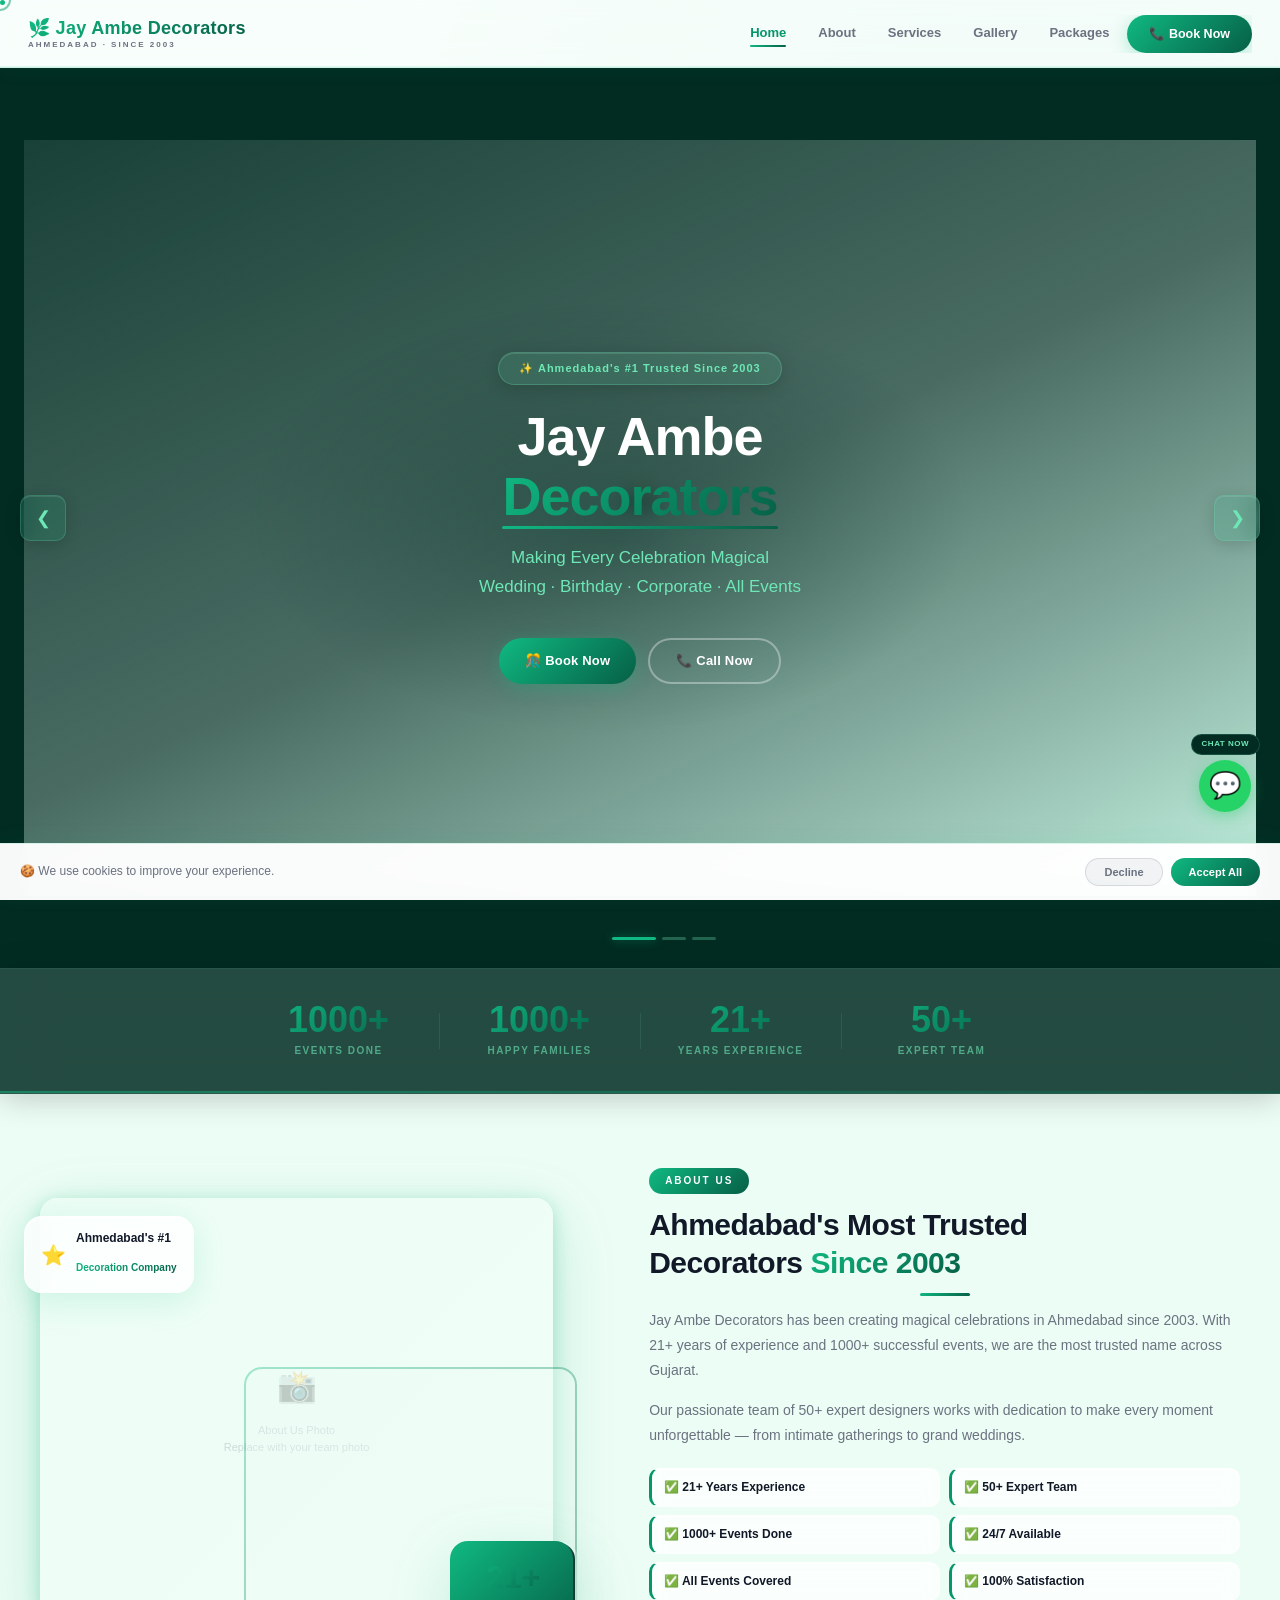
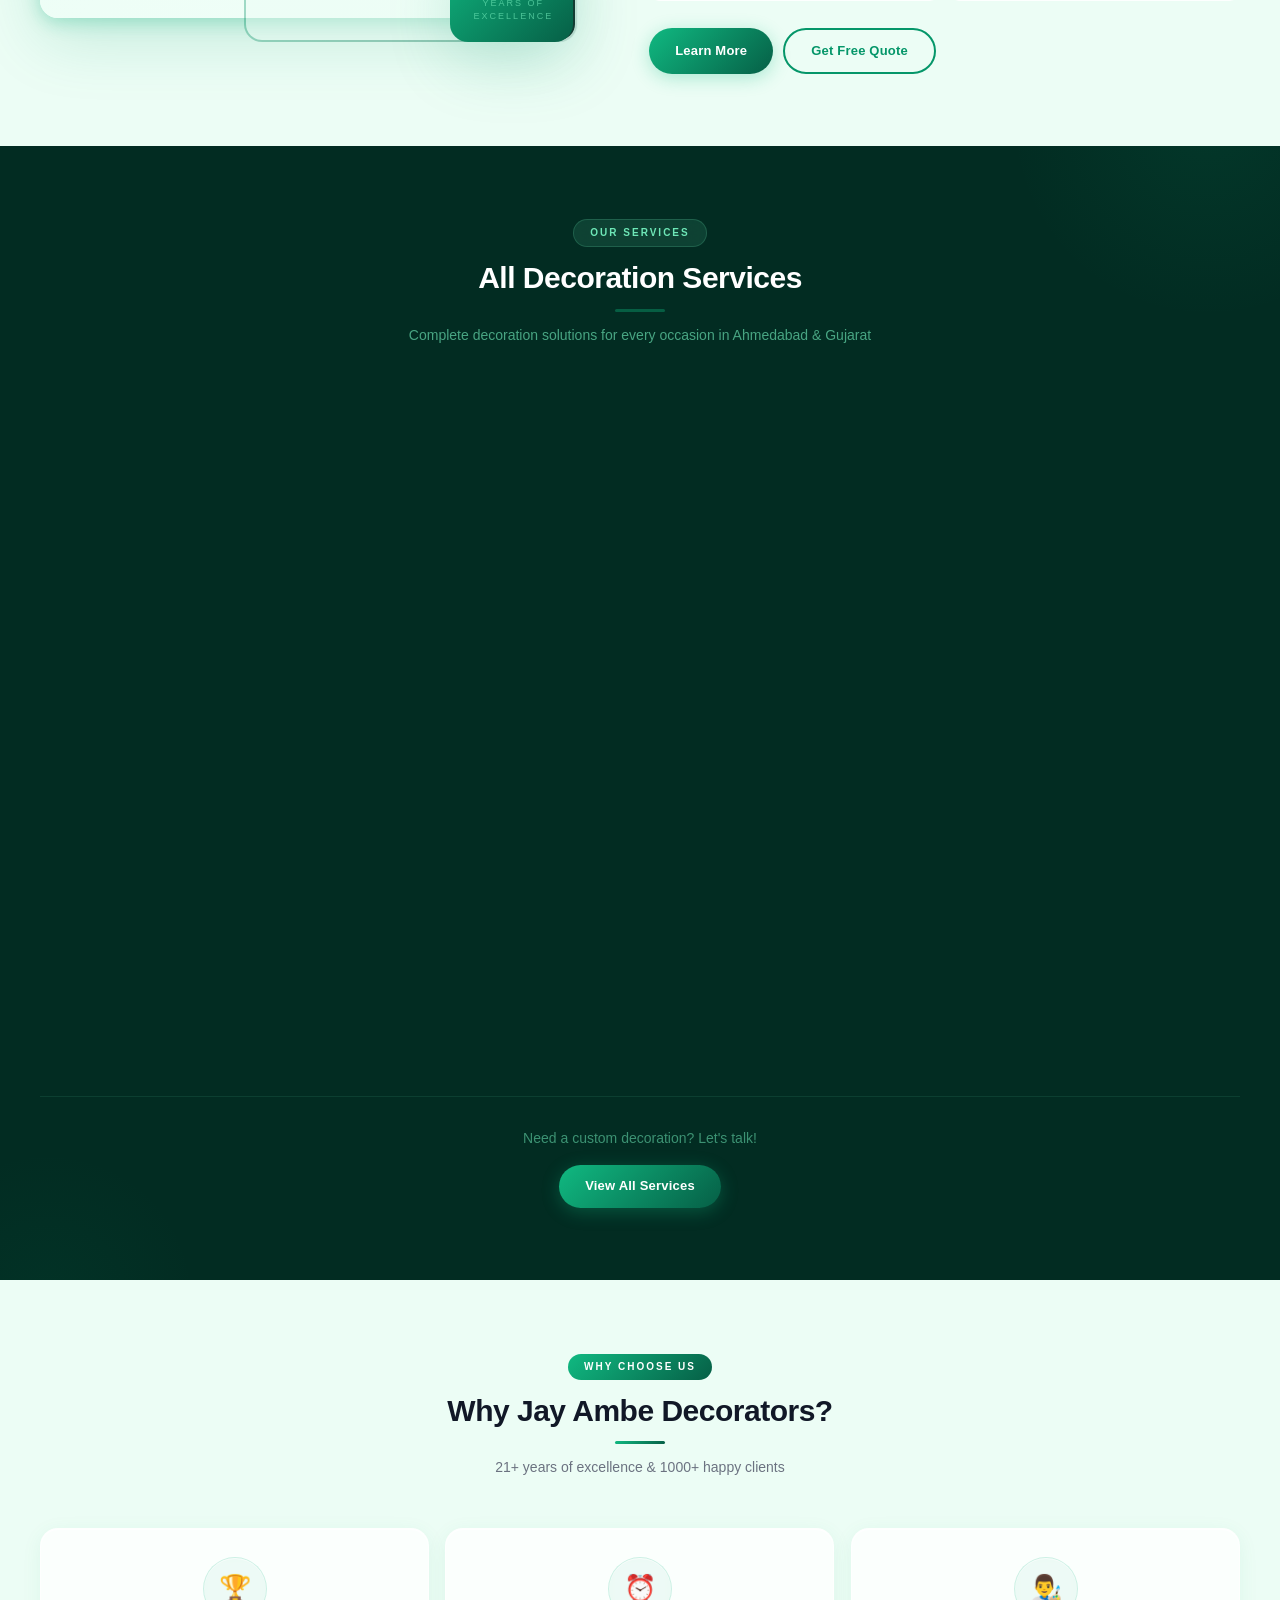
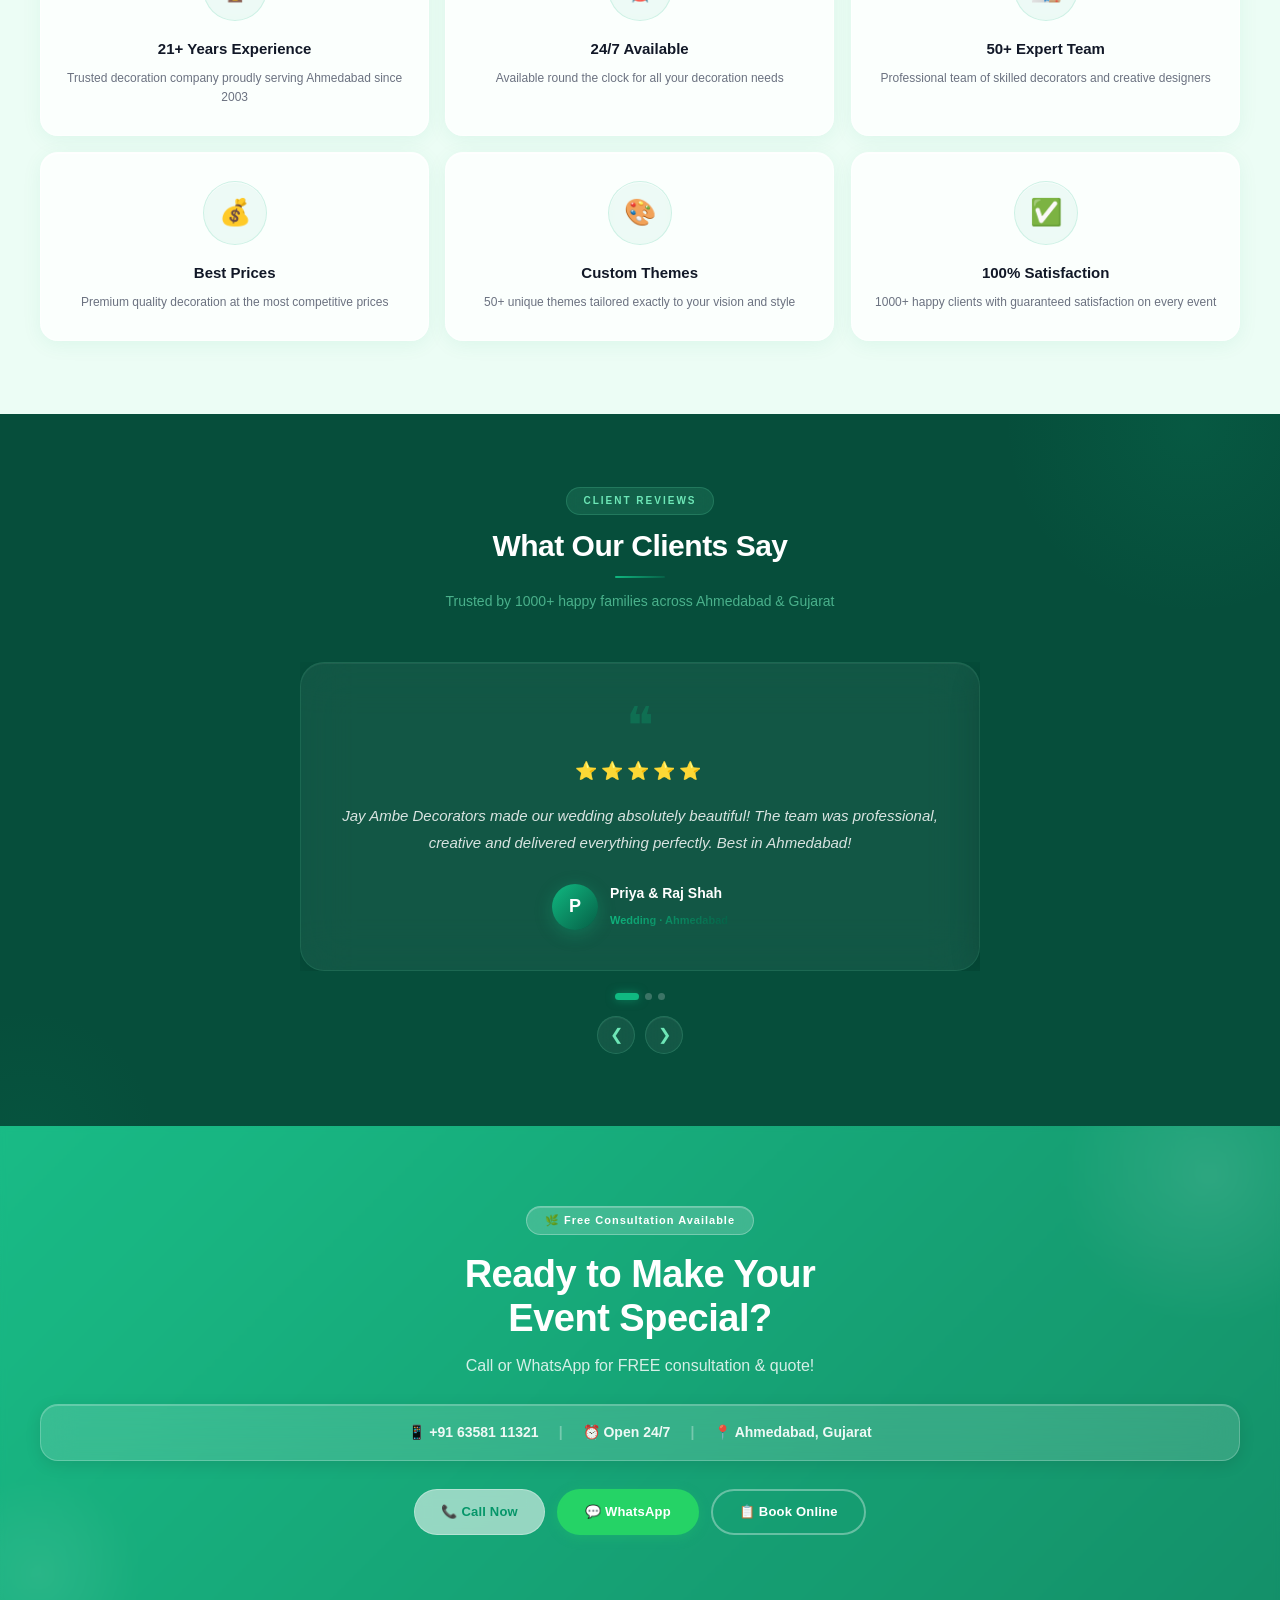
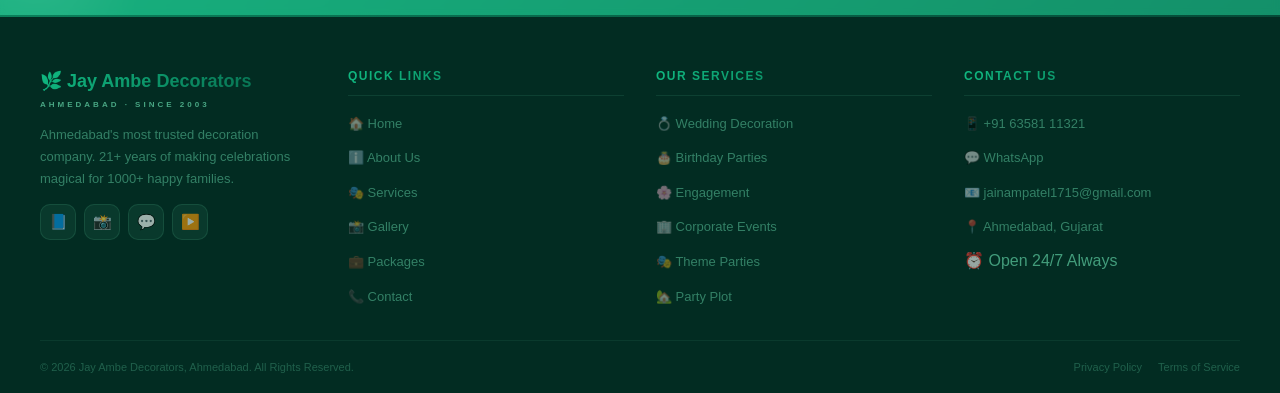
==== commit 09ced493: "Green" ====
--- a/index.html
+++ b/index.html
@@ -21,10 +21,10 @@
     <meta property="og:url" content="index.html">
     <meta property="og:site_name" content="Jay Ambe Decorators">
 
-    <!-- Theme -->
-    <meta name="theme-color" content="#1E1B4B">
-    <meta name="msapplication-navbutton-color" content="#1E1B4B">
-    <meta name="apple-mobile-web-app-status-bar-style" content="#1E1B4B">
+    <!-- Theme — Green -->
+    <meta name="theme-color" content="#022C22">
+    <meta name="msapplication-navbutton-color" content="#022C22">
+    <meta name="apple-mobile-web-app-status-bar-style" content="#022C22">
 
     <!-- Stylesheets -->
     <link rel="stylesheet" href="css/common.css">
@@ -82,14 +82,14 @@
 <!-- ========== NAVBAR ========== -->
 <nav id="navbar" role="navigation" aria-label="Main navigation">
     <a href="index.html" class="logo-wrap" aria-label="Jay Ambe Decorators Home">
-        <span class="logo-main">🎊 Jay Ambe Decorators</span>
+        <span class="logo-main">🌿 Jay Ambe Decorators</span>
         <span class="logo-sub">Ahmedabad &middot; Since 2003</span>
     </a>
     <ul class="nav-links" id="navLinks" role="menubar" aria-label="Main menu">
-        <li role="none"><a href="index.html" role="menuitem">Home</a></li>
-        <li role="none"><a href="about.html" role="menuitem">About</a></li>
+        <li role="none"><a href="index.html"    role="menuitem">Home</a></li>
+        <li role="none"><a href="about.html"    role="menuitem">About</a></li>
         <li role="none"><a href="services.html" role="menuitem">Services</a></li>
-        <li role="none"><a href="gallery.html" role="menuitem">Gallery</a></li>
+        <li role="none"><a href="gallery.html"  role="menuitem">Gallery</a></li>
         <li role="none"><a href="packages.html" role="menuitem">Packages</a></li>
         <li role="none">
             <a href="contact.html" class="nav-book-btn" role="menuitem">📞 Book Now</a>
@@ -146,7 +146,7 @@
                    Serving Ahmedabad &amp; All of Gujarat</p>
                 <div class="hero-btns">
                     <a href="packages.html" class="btn btn-primary">💼 Our Packages</a>
-                    <a href="gallery.html" class="btn btn-outline-white">📸 View Gallery</a>
+                    <a href="gallery.html"  class="btn btn-outline-white">📸 View Gallery</a>
                 </div>
             </div>
         </div>
@@ -176,7 +176,7 @@
     <button class="hero-nav hero-prev"
             onclick="changeSlide(-1)" aria-label="Previous slide">&#10094;</button>
     <button class="hero-nav hero-next"
-            onclick="changeSlide(1)" aria-label="Next slide">&#10095;</button>
+            onclick="changeSlide(1)"  aria-label="Next slide">&#10095;</button>
 
     <div class="hero-dots" id="heroDots" role="tablist" aria-label="Slide controls"></div>
 
@@ -255,7 +255,7 @@
                 </div>
 
                 <div class="about-btns">
-                    <a href="about.html" class="btn btn-primary">Learn More</a>
+                    <a href="about.html"   class="btn btn-primary">Learn More</a>
                     <a href="contact.html" class="btn btn-outline">Get Free Quote</a>
                 </div>
             </div>
@@ -269,7 +269,7 @@
         <div class="section-header">
             <div class="section-tag svc-tag">Our Services</div>
             <h2 class="section-title svc-title">All Decoration Services</h2>
-            <div class="divider divider-white"></div>
+            <div class="divider divider-green"></div>
             <p class="section-subtitle svc-sub">
                 Complete decoration solutions for every occasion in Ahmedabad &amp; Gujarat
             </p>
@@ -319,7 +319,7 @@
                 <div class="sc-icon-wrap"><span class="sc-icon">🏡</span></div>
                 <div class="sc-content">
                     <h3>Party Plot Rental</h3>
-                    <p>Spacious plots for 100-2000 guests with full amenities</p>
+                    <p>Spacious plots for 100–2000 guests with full amenities</p>
                 </div>
                 <span class="sc-arrow">→</span>
             </a>
@@ -468,7 +468,7 @@
     <div class="cta-bg-orb cta-orb-2" aria-hidden="true"></div>
     <div class="container">
         <div class="cta-content reveal-scale">
-            <div class="cta-badge">🎊 Free Consultation Available</div>
+            <div class="cta-badge">🌿 Free Consultation Available</div>
             <h2>Ready to Make Your<br>Event Special?</h2>
             <p>Call or WhatsApp for FREE consultation &amp; quote!</p>
             <div class="cta-info-row">
@@ -494,7 +494,7 @@
         <div class="footer-grid">
             <div class="footer-section">
                 <div class="footer-brand">
-                    <span class="footer-logo">🎊 Jay Ambe Decorators</span>
+                    <span class="footer-logo">🌿 Jay Ambe Decorators</span>
                     <span class="footer-logo-sub">Ahmedabad &middot; Since 2003</span>
                 </div>
                 <p>Ahmedabad's most trusted decoration company. 21+ years of making celebrations magical for 1000+ happy families.</p>
@@ -561,11 +561,19 @@
 <button class="scroll-top" id="scrollTop"
         onclick="scrollToTop()" aria-label="Scroll to top">↑</button>
 
-<!-- MOBILE CALL BAR -->
 <div class="mobile-call-bar" role="navigation" aria-label="Quick contact">
-    <a href="tel:6358111321" class="mcb-call">📞 Call Now</a>
+    <a href="tel:6358111321"
+       class="mcb-call"
+       aria-label="Call Jay Ambe Decorators">
+        📞 Call Now
+    </a>
     <a href="https://wa.me/916358111321"
-       class="mcb-wa" target="_blank" rel="noopener">💬 WhatsApp</a>
+       class="mcb-wa"
+       target="_blank"
+       rel="noopener"
+       aria-label="WhatsApp Jay Ambe Decorators">
+        💬 WhatsApp
+    </a>
 </div>
 
 <script src="js/common.js"></script>
--- a/css/common.css
+++ b/css/common.css
@@ -1,56 +1,90 @@
 /* ============================================
    JAY AMBE DECORATORS
-   Lavender #EDE7F6 + Blue #60A5FA + Violet #8B5CF6
+   Green Glassmorphism Theme
+   Mint #ECFDF5 + Emerald #10B981 + Forest #065F46
    Glassmorphism | Mobile First | Performance
    ============================================ */
 
+/* ========== RESET ========== */
 *, *::before, *::after {
     margin: 0;
     padding: 0;
     box-sizing: border-box;
 }
 
+/* ========== CSS VARIABLES ========== */
 :root {
     /* ===== BRAND ===== */
-    --bg-main:      #EDE7F6;
-    --bg-dark:      #1E1B4B;
+    --bg-main:      #ECFDF5;
+    --bg-dark:      #022C22;
     --card:         #FFFFFF;
     --card-glass:   rgba(255,255,255,0.18);
 
-    --primary:      #60A5FA;
-    --secondary:    #8B5CF6;
-    --accent:       #C4B5FD;
+    --primary:      #10B981;
+    --secondary:    #059669;
+    --accent:       #6EE7B7;
 
     --text-main:    #111827;
     --text-soft:    #6B7280;
 
     --border:       rgba(255,255,255,0.25);
-    --gradient:     linear-gradient(135deg, #60A5FA, #8B5CF6);
-
-    /* ===== EXTENDED PALETTE ===== */
-    --blue:         #60A5FA;
-    --blue-lt:      #93C5FD;
-    --blue-dk:      #3B82F6;
-    --blue-pale:    rgba(96,165,250,0.1);
-    --blue-rgb:     96, 165, 250;
-
-    --violet:       #8B5CF6;
-    --violet-lt:    #A78BFA;
-    --violet-dk:    #7C3AED;
-    --violet-pale:  rgba(139,92,246,0.1);
-    --violet-rgb:   139, 92, 246;
-
-    --purple-soft:  #C4B5FD;
-    --purple-pale:  rgba(196,181,253,0.15);
-
-    --lavender:     #EDE7F6;
-    --lavender-lt:  #F5F0FF;
-    --lavender-dk:  #DDD6F3;
-
-    --indigo:       #1E1B4B;
-    --indigo-lt:    #312E81;
-    --indigo-dk:    #0F0D2E;
-    --indigo-rgb:   30, 27, 75;
+    --gradient:     linear-gradient(135deg, #10B981, #065F46);
+
+    /* ===== EXTENDED GREEN PALETTE ===== */
+    --green:        #10B981;
+    --green-lt:     #34D399;
+    --green-dk:     #059669;
+    --green-pale:   rgba(16,185,129,0.1);
+    --green-rgb:    16, 185, 129;
+
+    --emerald:      #059669;
+    --emerald-lt:   #10B981;
+    --emerald-dk:   #047857;
+    --emerald-pale: rgba(5,150,105,0.1);
+    --emerald-rgb:  5, 150, 105;
+
+    --mint:         #6EE7B7;
+    --mint-pale:    rgba(110,231,183,0.15);
+
+    --sage:         #ECFDF5;
+    --sage-lt:      #F0FFF8;
+    --sage-dk:      #D1FAE5;
+
+    --forest:       #022C22;
+    --forest-lt:    #064E3B;
+    --forest-dk:    #011A15;
+    --forest-rgb:   2, 44, 34;
+
+    --teal:         #0D9488;
+    --teal-lt:      #14B8A6;
+    --teal-dk:      #0F766E;
+
+    /* ===== KEEP ORIGINAL NAMES (mapped to green) ===== */
+    --blue:         #10B981;
+    --blue-lt:      #34D399;
+    --blue-dk:      #059669;
+    --blue-pale:    rgba(16,185,129,0.1);
+    --blue-rgb:     16, 185, 129;
+
+    --violet:       #059669;
+    --violet-lt:    #10B981;
+    --violet-dk:    #047857;
+    --violet-pale:  rgba(5,150,105,0.1);
+    --violet-rgb:   5, 150, 105;
+
+    --purple-soft:  #6EE7B7;
+    --purple-pale:  rgba(110,231,183,0.15);
+
+    --lavender:     #ECFDF5;
+    --lavender-lt:  #F0FFF8;
+    --lavender-dk:  #D1FAE5;
+
+    --indigo:       #022C22;
+    --indigo-lt:    #064E3B;
+    --indigo-dk:    #011A15;
+    --indigo-rgb:   2, 44, 34;
+
+    --accent:       #6EE7B7;
 
     /* ===== TEXT ===== */
     --text-dark:    #111827;
@@ -63,8 +97,8 @@
 
     /* ===== BACKGROUNDS ===== */
     --bg-white:     #FFFFFF;
-    --bg-off:       #F5F0FF;
-    --bg-light:     #EDE7F6;
+    --bg-off:       #F0FFF8;
+    --bg-light:     #ECFDF5;
     --bg-card:      #FFFFFF;
 
     /* ===== UTILITY ===== */
@@ -76,52 +110,138 @@
 
     /* ===== GLASS ===== */
     --glass-bg:     rgba(255,255,255,0.55);
-    --glass-bg-dk:  rgba(30,27,75,0.75);
-    --glass-border: rgba(255,255,255,0.25);
-    --glass-blur:   12px;
-
-    /* ===== SHADOWS ===== */
-    --sh-xs:   0 1px 4px rgba(139,92,246,0.06);
-    --sh-sm:   0 2px 10px rgba(139,92,246,0.08);
-    --sh:      0 4px 18px rgba(139,92,246,0.1);
-    --sh-md:   0 6px 26px rgba(139,92,246,0.12);
-    --sh-lg:   0 12px 42px rgba(139,92,246,0.15);
-    --sh-xl:   0 20px 64px rgba(139,92,246,0.18);
-    --sh-blue: 0 4px 18px rgba(96,165,250,0.25);
-    --sh-violet: 0 4px 18px rgba(139,92,246,0.25);
-    --sh-glow: 0 0 20px rgba(96,165,250,0.2),
-               0 0 40px rgba(139,92,246,0.1);
+    --glass-bg-dk:  rgba(2,44,34,0.75);
+    --glass-border: rgba(255,255,255,0.30);
+    --glass-blur:   14px;
+
+    /* ===== SHADOWS (green-tinted) ===== */
+    --sh-xs:     0 1px 4px  rgba(5,150,105,0.06);
+    --sh-sm:     0 2px 10px rgba(5,150,105,0.08);
+    --sh:        0 4px 18px rgba(5,150,105,0.10);
+    --sh-md:     0 6px 26px rgba(5,150,105,0.12);
+    --sh-lg:     0 12px 42px rgba(5,150,105,0.15);
+    --sh-xl:     0 20px 64px rgba(5,150,105,0.18);
+    --sh-blue:   0 4px 18px rgba(16,185,129,0.25);
+    --sh-violet: 0 4px 18px rgba(5,150,105,0.25);
+    --sh-green:  0 4px 18px rgba(16,185,129,0.30);
+    --sh-glow:   0 0 20px rgba(16,185,129,0.25),
+                 0 0 40px rgba(5,150,105,0.15);
 
     /* ===== RADIUS ===== */
-    --r-xs:    6px;
-    --r-sm:    10px;
-    --r:       14px;
-    --r-lg:    18px;
-    --r-xl:    24px;
-    --r-2xl:   32px;
-    --r-full:  9999px;
+    --r-xs:   6px;
+    --r-sm:   10px;
+    --r:      14px;
+    --r-lg:   18px;
+    --r-xl:   24px;
+    --r-2xl:  32px;
+    --r-full: 9999px;
 
     /* ===== TRANSITIONS ===== */
-    --t-fast:  all 0.15s ease;
-    --t:       all 0.3s ease;
-    --t-slow:  all 0.5s ease;
+    --t-fast: all 0.15s ease;
+    --t:      all 0.3s ease;
+    --t-slow: all 0.5s ease;
 
     /* ===== LAYOUT ===== */
-    --max-w:       1200px;
-    --nav-h:       68px;
-    --nav-h-mob:   58px;
+    --max-w:     1200px;
+    --nav-h:     68px;
+    --nav-h-mob: 58px;
 
     /* ===== FONT ===== */
     --font: 'Inter', -apple-system, BlinkMacSystemFont,
             'Segoe UI', Roboto, Oxygen, Ubuntu, sans-serif;
 }
 
-/* ========== BASE ========== */
+/* ============================================
+   GLASSMORPHISM UTILITIES — Green
+   ============================================ */
+
+/* Glass Light */
+.glass-light {
+    background: rgba(255,255,255,0.55);
+    backdrop-filter: blur(16px);
+    -webkit-backdrop-filter: blur(16px);
+    border: 1px solid rgba(255,255,255,0.45);
+    box-shadow: 0 8px 32px rgba(5,150,105,0.08),
+                inset 0 1px 0 rgba(255,255,255,0.7);
+}
+
+/* Glass Dark */
+.glass-dark {
+    background: rgba(2,44,34,0.65);
+    backdrop-filter: blur(16px);
+    -webkit-backdrop-filter: blur(16px);
+    border: 1px solid rgba(110,231,183,0.15);
+    box-shadow: 0 8px 32px rgba(0,0,0,0.3),
+                inset 0 1px 0 rgba(110,231,183,0.12);
+}
+
+/* Glass Green — branded */
+.glass-green {
+    background: rgba(16,185,129,0.08);
+    backdrop-filter: blur(16px);
+    -webkit-backdrop-filter: blur(16px);
+    border: 1px solid rgba(16,185,129,0.22);
+    box-shadow: 0 8px 32px rgba(16,185,129,0.12),
+                inset 0 1px 0 rgba(255,255,255,0.12);
+}
+
+/* Glass Emerald */
+.glass-emerald {
+    background: rgba(5,150,105,0.08);
+    backdrop-filter: blur(16px);
+    -webkit-backdrop-filter: blur(16px);
+    border: 1px solid rgba(5,150,105,0.22);
+    box-shadow: 0 8px 32px rgba(5,150,105,0.14);
+}
+
+/* Glass Violet → Emerald (legacy compat) */
+.glass-violet {
+    background: rgba(5,150,105,0.08);
+    backdrop-filter: blur(16px);
+    -webkit-backdrop-filter: blur(16px);
+    border: 1px solid rgba(5,150,105,0.2);
+    box-shadow: 0 8px 32px rgba(5,150,105,0.12),
+                inset 0 1px 0 rgba(255,255,255,0.1);
+}
+
+/* Glass Blue → Green (legacy compat) */
+.glass-blue {
+    background: rgba(16,185,129,0.08);
+    backdrop-filter: blur(16px);
+    -webkit-backdrop-filter: blur(16px);
+    border: 1px solid rgba(16,185,129,0.2);
+    box-shadow: 0 8px 32px rgba(16,185,129,0.12);
+}
+
+/* Glass White Strong */
+.glass-white {
+    background: rgba(255,255,255,0.78);
+    backdrop-filter: blur(20px);
+    -webkit-backdrop-filter: blur(20px);
+    border: 1px solid rgba(255,255,255,0.55);
+    box-shadow: 0 8px 32px rgba(16,185,129,0.10),
+                inset 0 1px 0 rgba(255,255,255,0.85);
+}
+
+/* Glass Teal */
+.glass-teal {
+    background: rgba(13,148,136,0.08);
+    backdrop-filter: blur(16px);
+    -webkit-backdrop-filter: blur(16px);
+    border: 1px solid rgba(13,148,136,0.2);
+    box-shadow: 0 8px 32px rgba(13,148,136,0.12);
+}
+
+/* ============================================
+   BASE
+   ============================================ */
 html {
     scroll-behavior: smooth;
     -webkit-text-size-adjust: 100%;
     -webkit-tap-highlight-color: transparent;
     font-size: 16px;
+    width: 100%;
+    overflow-x: hidden;
 }
 
 body {
@@ -129,21 +249,25 @@
     background: var(--bg-main);
     color: var(--text-dark);
     line-height: 1.6;
+    width: 100%;
     overflow-x: hidden;
+    position: relative;
     -webkit-font-smoothing: antialiased;
     -moz-osx-font-smoothing: grayscale;
-    /* Subtle background pattern */
+    /* Green ambient glow */
     background-image:
         radial-gradient(ellipse at 20% 50%,
-            rgba(96,165,250,0.08) 0%, transparent 50%),
+            rgba(16,185,129,0.10) 0%, transparent 55%),
         radial-gradient(ellipse at 80% 20%,
-            rgba(139,92,246,0.06) 0%, transparent 50%),
+            rgba(5,150,105,0.07) 0%, transparent 50%),
         radial-gradient(ellipse at 50% 80%,
-            rgba(196,181,253,0.05) 0%, transparent 50%);
+            rgba(110,231,183,0.06) 0%, transparent 50%);
     background-attachment: fixed;
 }
 
-img {
+*, *::before, *::after { max-width: 100%; }
+
+img, iframe, video, embed, object {
     max-width: 100%;
     height: auto;
     display: block;
@@ -159,28 +283,28 @@
 input, select, textarea { font-family: var(--font); }
 
 ::selection {
-    background: var(--violet);
+    background: var(--emerald);
     color: var(--white);
 }
 
-/* ========== SCROLLBAR ========== */
+/* ============================================
+   SCROLLBAR — Green
+   ============================================ */
 ::-webkit-scrollbar { width: 6px; }
-::-webkit-scrollbar-track { background: var(--lavender); }
+::-webkit-scrollbar-track { background: var(--sage); }
 ::-webkit-scrollbar-thumb {
-    background: var(--accent);
+    background: var(--mint);
     border-radius: 10px;
 }
-::-webkit-scrollbar-thumb:hover {
-    background: var(--violet);
-}
-
-/* ============================================
-   LOADER
+::-webkit-scrollbar-thumb:hover { background: var(--emerald); }
+
+/* ============================================
+   LOADER — Green
    ============================================ */
 .loader {
     position: fixed;
     inset: 0;
-    background: var(--indigo);
+    background: var(--forest);
     display: flex;
     flex-direction: column;
     align-items: center;
@@ -203,13 +327,12 @@
     gap: 10px;
 }
 
-/* Gradient spinner */
 .loader-icon {
     width: 48px;
     height: 48px;
-    border: 3px solid rgba(196,181,253,0.15);
-    border-top-color: var(--blue);
-    border-right-color: var(--violet);
+    border: 3px solid rgba(110,231,183,0.15);
+    border-top-color: var(--green);
+    border-right-color: var(--emerald);
     border-radius: 50%;
     animation: spin 0.8s linear infinite;
     will-change: transform;
@@ -228,7 +351,7 @@
 }
 
 .loader-city {
-    color: var(--accent);
+    color: var(--mint);
     font-size: 9px;
     letter-spacing: 5px;
     text-transform: uppercase;
@@ -236,35 +359,37 @@
     opacity: 0.7;
 }
 
-@keyframes spin {
-    to { transform: rotate(360deg); }
-}
-
-/* ============================================
-   NAVBAR — Glassmorphism
+@keyframes spin { to { transform: rotate(360deg); } }
+
+/* ============================================
+   NAVBAR — Green Glassmorphism
    ============================================ */
 nav {
     position: sticky;
     top: 0;
     z-index: 1000;
     height: var(--nav-h);
-    background: var(--glass-bg);
+    width: 100%;
+    overflow: hidden;
+    /* Green-tinted glass */
+    background: rgba(255,255,255,0.60);
     backdrop-filter: blur(var(--glass-blur));
     -webkit-backdrop-filter: blur(var(--glass-blur));
-    border-bottom: 1px solid var(--glass-border);
+    border-bottom: 1px solid rgba(16,185,129,0.18);
+    box-shadow: 0 2px 20px rgba(5,150,105,0.06),
+                inset 0 -1px 0 rgba(16,185,129,0.10);
     display: flex;
     align-items: center;
     justify-content: space-between;
     padding: 0 28px;
-    transition: height 0.3s ease, box-shadow 0.3s ease,
-                background 0.3s ease;
-    will-change: height;
+    transition: height 0.3s ease, box-shadow 0.3s ease, background 0.3s ease;
 }
 
 nav.scrolled {
     height: 56px;
-    box-shadow: var(--sh-md);
-    background: rgba(255,255,255,0.72);
+    box-shadow: 0 4px 24px rgba(5,150,105,0.15);
+    background: rgba(255,255,255,0.88);
+    border-bottom-color: rgba(16,185,129,0.22);
 }
 
 /* Logo */
@@ -274,6 +399,8 @@
     line-height: 1.2;
     flex-shrink: 0;
     text-decoration: none;
+    max-width: calc(100% - 60px);
+    overflow: hidden;
 }
 
 .logo-main {
@@ -285,6 +412,8 @@
     background-clip: text;
     letter-spacing: 0.3px;
     white-space: nowrap;
+    overflow: hidden;
+    text-overflow: ellipsis;
 }
 
 .logo-sub {
@@ -293,6 +422,7 @@
     letter-spacing: 2px;
     font-weight: 600;
     text-transform: uppercase;
+    white-space: nowrap;
 }
 
 /* Nav Links Desktop */
@@ -303,6 +433,8 @@
     gap: 4px;
     margin: 0;
     padding: 0;
+    overflow: hidden;
+    flex-shrink: 1;
 }
 
 .nav-links li { list-style: none; }
@@ -319,7 +451,7 @@
     position: relative;
 }
 
-/* Gradient underline effect */
+/* Green gradient underline */
 .nav-links a::after {
     content: '';
     position: absolute;
@@ -333,73 +465,73 @@
     border-radius: 2px;
 }
 
-.nav-links a:hover {
-    color: var(--violet);
-}
+.nav-links a:hover { color: var(--emerald); }
 
 .nav-links a:hover::after,
-.nav-links a.active::after {
-    transform: scaleX(1);
-}
-
-.nav-links a.active {
-    color: var(--violet);
-}
-
-/* Book Now Button — Gradient */
+.nav-links a.active::after { transform: scaleX(1); }
+
+.nav-links a.active { color: var(--emerald); }
+
+/* Book Now Button */
 .nav-book-btn {
     background: var(--gradient) !important;
     color: var(--white) !important;
+    -webkit-text-fill-color: var(--white) !important;
     font-weight: 700 !important;
     border-radius: var(--r-full) !important;
     padding: 9px 22px !important;
     font-size: 12.5px !important;
     border: none !important;
-    box-shadow: var(--sh-violet);
+    box-shadow: var(--sh-green);
     transition: var(--t) !important;
-    -webkit-text-fill-color: var(--white) !important;
 }
 
 .nav-book-btn::after { display: none !important; }
 
 .nav-book-btn:hover {
     transform: translateY(-2px) !important;
-    box-shadow: 0 8px 24px rgba(139,92,246,0.4) !important;
+    box-shadow: 0 8px 24px rgba(5,150,105,0.45) !important;
     filter: brightness(1.1);
 }
 
-/* Hamburger */
+/* ============================================
+   HAMBURGER
+   ============================================ */
 .hamburger {
     display: none;
     flex-direction: column;
     justify-content: center;
     align-items: center;
     gap: 5px;
-    width: 38px;
-    height: 38px;
-    background: var(--violet-pale);
-    border: 1px solid rgba(139,92,246,0.2);
+    width: 40px;
+    height: 40px;
+    min-width: 40px;
+    background: var(--green-pale);
+    border: 1px solid rgba(16,185,129,0.22);
     border-radius: var(--r-sm);
     cursor: pointer;
     padding: 0;
     transition: var(--t-fast);
     -webkit-tap-highlight-color: transparent;
     flex-shrink: 0;
+    position: relative;
+    z-index: 1001;
 }
 
 .hamburger:hover {
-    background: rgba(139,92,246,0.15);
-    border-color: var(--violet);
+    background: rgba(16,185,129,0.18);
+    border-color: var(--green);
 }
 
 .ham-line {
     display: block;
     width: 18px;
     height: 2px;
-    background: var(--violet);
+    background: var(--emerald);
     border-radius: 2px;
     transition: var(--t-fast);
     transform-origin: center;
+    pointer-events: none;
 }
 
 /* X animation */
@@ -414,11 +546,20 @@
     transform: translateY(-7px) rotate(-45deg);
 }
 
-/* ===== MOBILE NAV DRAWER ===== */
+/* ============================================
+   NAV CLOSE BUTTON
+   ============================================ */
+.nav-close-btn {
+    display: none !important;
+}
+
+/* ============================================
+   NAV OVERLAY
+   ============================================ */
 .nav-overlay {
     position: fixed;
     inset: 0;
-    background: rgba(30,27,75,0.5);
+    background: rgba(2,44,34,0.55);
     z-index: 998;
     opacity: 0;
     visibility: hidden;
@@ -432,145 +573,33 @@
     visibility: visible;
 }
 
-@media (max-width: 768px) {
-    .hamburger { display: flex; }
-
-    .nav-links {
-        position: fixed;
-        top: 0;
-        right: 0;
-        width: min(300px, 85vw);
-        height: 100vh;
-        height: 100dvh;
-        background: rgba(255,255,255,0.92);
-        backdrop-filter: blur(20px);
-        -webkit-backdrop-filter: blur(20px);
-        flex-direction: column;
-        align-items: stretch;
-        justify-content: flex-start;
-        gap: 0;
-        padding: 0;
-        margin: 0;
-        z-index: 999;
-        overflow-y: auto;
-        transform: translateX(100%);
-        transition: transform 0.35s cubic-bezier(0.4, 0, 0.2, 1);
-        border-left: 1px solid rgba(139,92,246,0.15);
-        box-shadow: -10px 0 50px rgba(30,27,75,0.15);
-    }
-
-    .nav-links.active { transform: translateX(0); }
-
-    .nav-links::before {
-        content: 'MENU';
-        display: block;
-        background: var(--gradient);
-        -webkit-background-clip: text;
-        -webkit-text-fill-color: transparent;
-        background-clip: text;
-        font-size: 10px;
-        font-weight: 800;
-        letter-spacing: 4px;
-        padding: 24px 20px 16px;
-        border-bottom: 1px solid rgba(139,92,246,0.1);
-        margin-bottom: 8px;
-    }
-
-    .nav-close-btn {
-        position: absolute;
-        top: 16px;
-        right: 16px;
-        width: 32px;
-        height: 32px;
-        background: var(--violet-pale);
-        border: 1px solid rgba(139,92,246,0.2);
-        border-radius: 50%;
-        display: flex;
-        align-items: center;
-        justify-content: center;
-        color: var(--violet);
-        font-size: 16px;
-        cursor: pointer;
-        transition: var(--t-fast);
-    }
-
-    .nav-close-btn:hover {
-        background: var(--violet);
-        color: var(--white);
-    }
-
-    .nav-links li {
-        width: 100%;
-        padding: 0 12px;
-        margin-bottom: 4px;
-    }
-
-    .nav-links a {
-        font-size: 15px;
-        font-weight: 600;
-        padding: 13px 16px;
-        color: var(--text-med);
-        border-radius: var(--r-sm);
-        border-left: 3px solid transparent;
-        transition: var(--t-fast);
-    }
-
-    .nav-links a::after { display: none; }
-
-    .nav-links a:hover,
-    .nav-links a.active {
-        color: var(--violet);
-        background: var(--violet-pale);
-        border-left-color: var(--violet);
-        padding-left: 20px;
-    }
-
-    .nav-links li:last-child {
-        margin-top: 16px;
-        padding: 0 12px 24px;
-    }
-
-    .nav-book-btn {
-        display: flex !important;
-        justify-content: center !important;
-        width: 100% !important;
-        padding: 14px 20px !important;
-        font-size: 14px !important;
-        border-radius: var(--r-full) !important;
-    }
-
-    nav { padding: 0 16px; }
-    .logo-main { font-size: 16px; }
-}
-
-/* ============================================
-   PAGE HERO BANNER
+/* ============================================
+   PAGE HERO — Deep Forest Green
    ============================================ */
 .page-hero {
-    background: var(--indigo);
+    background: var(--forest);
     padding: 64px 24px;
     text-align: center;
     color: var(--white);
     position: relative;
     overflow: hidden;
-}
-
-/* Gradient orbs background */
+    width: 100%;
+}
+
 .page-hero::before {
     content: '';
     position: absolute;
     inset: 0;
     background:
         radial-gradient(ellipse at 20% 50%,
-            rgba(96,165,250,0.15) 0%, transparent 55%),
+            rgba(16,185,129,0.18) 0%, transparent 55%),
         radial-gradient(ellipse at 80% 30%,
-            rgba(139,92,246,0.12) 0%, transparent 45%),
+            rgba(5,150,105,0.14) 0%, transparent 45%),
         radial-gradient(ellipse at 50% 90%,
-            rgba(196,181,253,0.08) 0%, transparent 40%);
+            rgba(110,231,183,0.08) 0%, transparent 40%);
     pointer-events: none;
 }
 
-/* Bottom gradient line */
 .page-hero::after {
     content: '';
     position: absolute;
@@ -579,7 +608,7 @@
     right: 0;
     height: 2px;
     background: var(--gradient);
-    opacity: 0.6;
+    opacity: 0.7;
 }
 
 .page-hero-inner {
@@ -592,8 +621,8 @@
     display: inline-flex;
     align-items: center;
     gap: 6px;
-    background: rgba(196,181,253,0.1);
-    color: var(--accent);
+    background: rgba(110,231,183,0.12);
+    color: var(--mint);
     padding: 5px 18px;
     border-radius: var(--r-full);
     font-size: 10px;
@@ -601,7 +630,7 @@
     letter-spacing: 2.5px;
     text-transform: uppercase;
     margin-bottom: 16px;
-    border: 1px solid rgba(196,181,253,0.2);
+    border: 1px solid rgba(110,231,183,0.22);
     backdrop-filter: blur(8px);
 }
 
@@ -616,7 +645,7 @@
 
 .page-hero p {
     font-size: 14px;
-    color: rgba(196,181,253,0.8);
+    color: rgba(110,231,183,0.85);
     max-width: 500px;
     margin: 0 auto;
     line-height: 1.7;
@@ -631,27 +660,25 @@
     font-size: 12px;
 }
 
-.breadcrumb a {
-    color: var(--blue);
-    font-weight: 600;
-}
-
+.breadcrumb a { color: var(--green-lt); font-weight: 600; }
 .breadcrumb a:hover { text-decoration: underline; }
-
-.breadcrumb span {
-    color: rgba(196,181,253,0.4);
-    font-size: 11px;
-}
+.breadcrumb span { color: rgba(110,231,183,0.4); font-size: 11px; }
 
 /* ============================================
    SECTIONS & LAYOUT
    ============================================ */
-section { padding: 72px 24px; }
+section {
+    padding: 72px 24px;
+    width: 100%;
+    overflow-x: hidden;
+}
 
 .container {
     max-width: var(--max-w);
     margin: 0 auto;
     width: 100%;
+    padding-left: 0;
+    padding-right: 0;
 }
 
 .section-header {
@@ -659,11 +686,11 @@
     margin-bottom: 48px;
 }
 
-/* Gradient badge */
 .section-tag {
     display: inline-block;
     background: var(--gradient);
     color: var(--white);
+    -webkit-text-fill-color: var(--white);
     padding: 5px 16px;
     border-radius: var(--r-full);
     font-size: 10px;
@@ -690,7 +717,6 @@
     line-height: 1.7;
 }
 
-/* Gradient divider */
 .divider {
     width: 50px;
     height: 3px;
@@ -700,7 +726,7 @@
 }
 
 /* ============================================
-   BUTTONS
+   BUTTONS — Green Theme
    ============================================ */
 .btn {
     display: inline-flex;
@@ -721,76 +747,74 @@
     text-decoration: none;
     position: relative;
     overflow: hidden;
+    max-width: 100%;
 }
 
 .btn:active { transform: scale(0.96) !important; }
 
-/* Gradient — Primary */
-.btn-primary,
-.btn-accent,
-.btn-gold {
+/* Gradient Primary */
+.btn-primary, .btn-accent, .btn-gold {
     background: var(--gradient);
     color: var(--white);
+    -webkit-text-fill-color: var(--white);
     border: none;
-    box-shadow: var(--sh-violet);
-}
-
-.btn-primary:hover,
-.btn-accent:hover,
-.btn-gold:hover {
+    box-shadow: var(--sh-green);
+}
+
+.btn-primary:hover, .btn-accent:hover, .btn-gold:hover {
     transform: translateY(-2px);
-    box-shadow: 0 8px 24px rgba(139,92,246,0.4);
+    box-shadow: 0 8px 24px rgba(5,150,105,0.45);
     filter: brightness(1.08);
     color: var(--white);
 }
 
-/* Violet — Secondary */
+/* Emerald */
 .btn-secondary {
-    background: var(--violet);
+    background: var(--emerald);
     color: var(--white);
-    border-color: var(--violet);
-    box-shadow: var(--sh-violet);
+    -webkit-text-fill-color: var(--white);
+    border-color: var(--emerald);
+    box-shadow: var(--sh-green);
 }
 
 .btn-secondary:hover {
-    background: var(--violet-dk);
+    background: var(--emerald-dk);
     transform: translateY(-2px);
-    box-shadow: 0 8px 24px rgba(139,92,246,0.4);
+    box-shadow: 0 8px 24px rgba(5,150,105,0.45);
+}
+
+/* Green (was Blue) */
+.btn-blue {
+    background: var(--green);
     color: var(--white);
-}
-
-/* Blue Filled */
-.btn-blue {
-    background: var(--blue);
-    color: var(--white);
-    border-color: var(--blue);
+    -webkit-text-fill-color: var(--white);
+    border-color: var(--green);
     box-shadow: var(--sh-blue);
 }
 
 .btn-blue:hover {
-    background: var(--blue-dk);
+    background: var(--green-dk);
     transform: translateY(-2px);
-    color: var(--white);
-}
-
-/* Dark — Indigo */
+}
+
+/* Forest Dark (was Indigo) */
 .btn-dark {
-    background: var(--indigo);
-    color: var(--accent);
-    border-color: var(--indigo);
+    background: var(--forest);
+    color: var(--mint);
+    border-color: var(--forest);
     box-shadow: var(--sh);
 }
 
 .btn-dark:hover {
-    background: var(--indigo-lt);
+    background: var(--forest-lt);
     transform: translateY(-2px);
-    color: var(--accent);
-}
-
-/* White / Glass */
+    color: var(--mint);
+}
+
+/* White Glass */
 .btn-white {
     background: var(--glass-bg);
-    color: var(--violet);
+    color: var(--emerald);
     border: 1px solid var(--glass-border);
     backdrop-filter: blur(8px);
 }
@@ -799,19 +823,19 @@
     background: var(--white);
     transform: translateY(-2px);
     box-shadow: var(--sh);
-    color: var(--violet);
-}
-
-/* Outline Gradient */
+    color: var(--emerald);
+}
+
+/* Outline Emerald */
 .btn-outline {
     background: transparent;
-    color: var(--violet);
-    border: 2px solid var(--violet);
+    color: var(--emerald);
+    border: 2px solid var(--emerald);
 }
 
 .btn-outline:hover {
-    background: var(--violet-pale);
-    color: var(--violet);
+    background: var(--emerald-pale);
+    color: var(--emerald);
     transform: translateY(-2px);
 }
 
@@ -823,7 +847,7 @@
 }
 
 .btn-outline-white:hover {
-    background: rgba(255,255,255,0.1);
+    background: rgba(255,255,255,0.12);
     border-color: var(--white);
     color: var(--white);
     transform: translateY(-2px);
@@ -833,6 +857,7 @@
 .btn-wa {
     background: var(--green-wa);
     color: var(--white);
+    -webkit-text-fill-color: var(--white);
     border-color: var(--green-wa);
     box-shadow: 0 3px 12px rgba(37,211,102,0.25);
 }
@@ -840,8 +865,22 @@
 .btn-wa:hover {
     background: var(--green-wa-dk);
     transform: translateY(-2px);
-    box-shadow: 0 8px 20px rgba(37,211,102,0.35);
+    box-shadow: 0 8px 20px rgba(37,211,102,0.38);
+}
+
+/* Teal */
+.btn-teal {
+    background: var(--teal);
     color: var(--white);
+    -webkit-text-fill-color: var(--white);
+    border-color: var(--teal);
+    box-shadow: 0 4px 18px rgba(13,148,136,0.28);
+}
+
+.btn-teal:hover {
+    background: var(--teal-dk);
+    transform: translateY(-2px);
+    box-shadow: 0 8px 24px rgba(13,148,136,0.40);
 }
 
 /* Sizes */
@@ -889,15 +928,18 @@
 @keyframes wa-pulse {
     0%, 100% { box-shadow: 0 4px 15px rgba(37,211,102,0.45); }
     50% {
-        box-shadow: 0 4px 28px rgba(37,211,102,0.7);
+        box-shadow: 0 4px 28px rgba(37,211,102,0.72);
         transform: scale(1.04);
     }
 }
 
-@keyframes glow-pulse {
-    0%, 100% { box-shadow: var(--sh-glow); }
-    50% { box-shadow: 0 0 30px rgba(96,165,250,0.3),
-                       0 0 60px rgba(139,92,246,0.15); }
+/* Green glow pulse */
+@keyframes green-pulse {
+    0%, 100% { box-shadow: 0 4px 15px rgba(16,185,129,0.40); }
+    50% {
+        box-shadow: 0 4px 30px rgba(16,185,129,0.70);
+        transform: scale(1.04);
+    }
 }
 
 @keyframes gradient-shift {
@@ -915,84 +957,70 @@
     transition: opacity 0.65s ease, transform 0.65s ease;
     will-change: opacity, transform;
 }
-
-.reveal.visible {
-    opacity: 1;
-    transform: translateY(0);
-}
+.reveal.visible { opacity: 1; transform: translateY(0); }
 
 .reveal-left {
     opacity: 0;
     transform: translateX(-28px);
     transition: opacity 0.65s ease, transform 0.65s ease;
 }
-.reveal-left.visible {
-    opacity: 1;
-    transform: translateX(0);
-}
+.reveal-left.visible { opacity: 1; transform: translateX(0); }
 
 .reveal-right {
     opacity: 0;
     transform: translateX(28px);
     transition: opacity 0.65s ease, transform 0.65s ease;
 }
-.reveal-right.visible {
-    opacity: 1;
-    transform: translateX(0);
-}
+.reveal-right.visible { opacity: 1; transform: translateX(0); }
 
 .reveal-scale {
     opacity: 0;
     transform: scale(0.92);
     transition: opacity 0.6s ease, transform 0.6s ease;
 }
-.reveal-scale.visible {
-    opacity: 1;
-    transform: scale(1);
-}
-
-/* Stagger */
-.stagger > *:nth-child(1)  { transition-delay: 0.05s; }
-.stagger > *:nth-child(2)  { transition-delay: 0.12s; }
-.stagger > *:nth-child(3)  { transition-delay: 0.19s; }
-.stagger > *:nth-child(4)  { transition-delay: 0.26s; }
-.stagger > *:nth-child(5)  { transition-delay: 0.33s; }
-.stagger > *:nth-child(6)  { transition-delay: 0.40s; }
-.stagger > *:nth-child(7)  { transition-delay: 0.47s; }
-.stagger > *:nth-child(8)  { transition-delay: 0.54s; }
-.stagger > *:nth-child(9)  { transition-delay: 0.61s; }
-
-/* ============================================
-   GLASS CARD COMPONENT
+.reveal-scale.visible { opacity: 1; transform: scale(1); }
+
+/* Stagger delays */
+.stagger > *:nth-child(1) { transition-delay: 0.05s; }
+.stagger > *:nth-child(2) { transition-delay: 0.12s; }
+.stagger > *:nth-child(3) { transition-delay: 0.19s; }
+.stagger > *:nth-child(4) { transition-delay: 0.26s; }
+.stagger > *:nth-child(5) { transition-delay: 0.33s; }
+.stagger > *:nth-child(6) { transition-delay: 0.40s; }
+.stagger > *:nth-child(7) { transition-delay: 0.47s; }
+.stagger > *:nth-child(8) { transition-delay: 0.54s; }
+.stagger > *:nth-child(9) { transition-delay: 0.61s; }
+
+/* ============================================
+   GLASS CARD — Green
    ============================================ */
 .glass-card {
     background: var(--glass-bg);
     backdrop-filter: blur(var(--glass-blur));
     -webkit-backdrop-filter: blur(var(--glass-blur));
-    border: 1px solid var(--glass-border);
+    border: 1px solid rgba(16,185,129,0.18);
     border-radius: var(--r-lg);
     transition: var(--t);
+    box-shadow: 0 4px 24px rgba(5,150,105,0.06);
 }
 
 .glass-card:hover {
-    box-shadow: var(--sh-lg);
+    box-shadow: 0 12px 42px rgba(5,150,105,0.16);
     transform: translateY(-4px);
-    border-color: rgba(139,92,246,0.3);
+    border-color: rgba(16,185,129,0.32);
 }
 
 /* ============================================
    PLACEHOLDER IMAGE
    ============================================ */
 .placeholder-img {
-    background: linear-gradient(135deg,
-        var(--lavender) 0%,
-        var(--lavender-lt) 100%);
+    background: linear-gradient(135deg, var(--sage), var(--sage-lt));
     display: flex;
     flex-direction: column;
     align-items: center;
     justify-content: center;
     gap: 10px;
-    border: 2px dashed rgba(139,92,246,0.2);
+    border: 2px dashed rgba(16,185,129,0.22);
     border-radius: var(--r);
     position: relative;
     overflow: hidden;
@@ -1009,7 +1037,7 @@
     background: linear-gradient(
         105deg,
         transparent 0%,
-        rgba(139,92,246,0.05) 50%,
+        rgba(16,185,129,0.06) 50%,
         transparent 100%
     );
     animation: shimmer 2.5s infinite;
@@ -1069,8 +1097,8 @@
 }
 
 .wa-label {
-    background: var(--indigo);
-    color: var(--accent);
+    background: var(--forest);
+    color: var(--mint);
     padding: 3px 10px;
     border-radius: var(--r-full);
     font-size: 8px;
@@ -1078,11 +1106,11 @@
     letter-spacing: 0.5px;
     text-transform: uppercase;
     white-space: nowrap;
-    border: 1px solid rgba(196,181,253,0.15);
-}
-
-/* ============================================
-   SCROLL TO TOP
+    border: 1px solid rgba(110,231,183,0.18);
+}
+
+/* ============================================
+   SCROLL TO TOP — Green
    ============================================ */
 .scroll-top {
     position: fixed;
@@ -1092,6 +1120,7 @@
     height: 42px;
     background: var(--gradient);
     color: var(--white);
+    -webkit-text-fill-color: var(--white);
     border: none;
     border-radius: 50%;
     font-size: 16px;
@@ -1100,7 +1129,7 @@
     display: none;
     align-items: center;
     justify-content: center;
-    box-shadow: var(--sh-violet);
+    box-shadow: var(--sh-green);
     transition: var(--t);
     z-index: 999;
     -webkit-tap-highlight-color: transparent;
@@ -1108,7 +1137,7 @@
 
 .scroll-top:hover {
     transform: scale(1.1) translateY(-2px);
-    box-shadow: 0 8px 24px rgba(139,92,246,0.4);
+    box-shadow: 0 8px 24px rgba(5,150,105,0.45);
 }
 
 /* ============================================
@@ -1119,56 +1148,25 @@
     position: fixed;
     bottom: 0;
     left: 0;
+    right: 0;
     width: 100%;
-    background: rgba(255,255,255,0.9);
+    z-index: 997;
+    background: rgba(255,255,255,0.97);
     backdrop-filter: blur(12px);
     -webkit-backdrop-filter: blur(12px);
-    padding: 7px 10px;
-    z-index: 997;
-    gap: 6px;
-    border-top: 1px solid rgba(139,92,246,0.12);
-    box-shadow: 0 -4px 20px rgba(30,27,75,0.08);
-}
-
-.mobile-call-bar a {
-    flex: 1;
-    padding: 10px 8px;
-    border-radius: var(--r-full);
-    text-align: center;
-    font-size: 12px;
-    font-weight: 700;
-    transition: var(--t-fast);
-    display: flex;
-    align-items: center;
-    justify-content: center;
-    gap: 5px;
-    -webkit-tap-highlight-color: transparent;
-    letter-spacing: 0.2px;
-    border: none;
-}
-
-.mcb-call {
-    background: var(--gradient);
-    color: var(--white) !important;
-}
-
-.mcb-wa {
-    background: var(--green-wa);
-    color: var(--white) !important;
-}
-
-.mcb-call:active,
-.mcb-wa:active { opacity: 0.85; }
-
-/* ============================================
-   COOKIE BANNER
+    border-top: 1px solid rgba(16,185,129,0.18);
+    box-shadow: 0 -4px 20px rgba(5,150,105,0.10);
+}
+
+/* ============================================
+   COOKIE BANNER — Green
    ============================================ */
 .cookie-banner {
     position: fixed;
     bottom: 0;
     left: 0;
     width: 100%;
-    background: rgba(255,255,255,0.9);
+    background: rgba(255,255,255,0.97);
     backdrop-filter: blur(12px);
     -webkit-backdrop-filter: blur(12px);
     padding: 14px 20px;
@@ -1178,16 +1176,12 @@
     z-index: 8000;
     gap: 12px;
     flex-wrap: wrap;
-    border-top: 1px solid rgba(139,92,246,0.12);
-    box-shadow: 0 -4px 20px rgba(30,27,75,0.08);
+    border-top: 1px solid rgba(16,185,129,0.14);
+    box-shadow: 0 -4px 20px rgba(5,150,105,0.07);
     animation: fadeInUp 0.4s ease;
 }
 
-.cookie-banner p {
-    font-size: 12px;
-    color: var(--text-gray);
-}
-
+.cookie-banner p { font-size: 12px; color: var(--text-gray); }
 .cookie-btns { display: flex; gap: 8px; }
 
 .cookie-btn {
@@ -1204,11 +1198,12 @@
 .cookie-accept {
     background: var(--gradient);
     color: var(--white);
+    -webkit-text-fill-color: var(--white);
 }
 
 .cookie-accept:hover {
     filter: brightness(1.1);
-    box-shadow: var(--sh-violet);
+    box-shadow: var(--sh-green);
 }
 
 .cookie-decline {
@@ -1217,35 +1212,33 @@
     border: 1px solid rgba(107,114,128,0.2);
 }
 
-.cookie-decline:hover {
-    background: rgba(107,114,128,0.12);
-}
-
-/* ============================================
-   FOOTER
+.cookie-decline:hover { background: rgba(107,114,128,0.14); }
+
+/* ============================================
+   FOOTER — Deep Forest Green
    ============================================ */
 footer {
-    background: var(--indigo);
-    color: rgba(196,181,253,0.6);
+    background: var(--forest);
+    color: rgba(110,231,183,0.6);
     padding: 52px 24px 16px;
     position: relative;
-}
-
-/* Top gradient line */
+    width: 100%;
+    overflow-x: hidden;
+}
+
 footer::before {
     content: '';
     position: absolute;
-    top: 0;
-    left: 0;
-    right: 0;
+    top: 0; left: 0; right: 0;
     height: 2px;
     background: var(--gradient);
-    opacity: 0.5;
+    opacity: 0.6;
 }
 
 .footer-inner {
     max-width: var(--max-w);
     margin: 0 auto;
+    overflow-x: hidden;
 }
 
 .footer-grid {
@@ -1273,15 +1266,15 @@
 
 .footer-logo-sub {
     font-size: 8px;
-    color: var(--accent);
+    color: var(--mint);
     letter-spacing: 3px;
     text-transform: uppercase;
     font-weight: 600;
-    opacity: 0.6;
+    opacity: 0.65;
 }
 
 .footer-section p {
-    color: rgba(196,181,253,0.45);
+    color: rgba(110,231,183,0.45);
     font-size: 13px;
     line-height: 1.7;
 }
@@ -1297,7 +1290,7 @@
     letter-spacing: 1.5px;
     margin-bottom: 14px;
     padding-bottom: 8px;
-    border-bottom: 1px solid rgba(196,181,253,0.08);
+    border-bottom: 1px solid rgba(110,231,183,0.10);
 }
 
 .footer-links {
@@ -1308,7 +1301,7 @@
 }
 
 .footer-links a {
-    color: rgba(196,181,253,0.45);
+    color: rgba(110,231,183,0.45);
     font-size: 13px;
     transition: var(--t-fast);
     display: inline-flex;
@@ -1316,39 +1309,32 @@
     gap: 5px;
 }
 
-.footer-links a:hover {
-    color: var(--blue);
-    transform: translateX(4px);
-}
-
-.social-links {
-    display: flex;
-    gap: 8px;
-    margin-top: 14px;
-}
+.footer-links a:hover { color: var(--green-lt); transform: translateX(4px); }
+
+.social-links { display: flex; gap: 8px; margin-top: 14px; }
 
 .social-link {
     width: 36px;
     height: 36px;
-    background: rgba(196,181,253,0.06);
+    background: rgba(110,231,183,0.07);
     border-radius: var(--r-sm);
     display: flex;
     align-items: center;
     justify-content: center;
     font-size: 15px;
     transition: var(--t);
-    border: 1px solid rgba(196,181,253,0.1);
+    border: 1px solid rgba(110,231,183,0.12);
 }
 
 .social-link:hover {
     background: var(--gradient);
     border-color: transparent;
     transform: translateY(-3px);
-    box-shadow: var(--sh-violet);
+    box-shadow: var(--sh-green);
 }
 
 .footer-bottom {
-    border-top: 1px solid rgba(196,181,253,0.06);
+    border-top: 1px solid rgba(110,231,183,0.07);
     padding-top: 18px;
     display: flex;
     justify-content: space-between;
@@ -1357,33 +1343,21 @@
     gap: 10px;
 }
 
-.footer-bottom p {
-    color: rgba(196,181,253,0.25);
-    font-size: 11px;
-}
-
-.footer-bottom-links {
-    display: flex;
-    gap: 16px;
-}
+.footer-bottom p { color: rgba(110,231,183,0.28); font-size: 11px; }
+.footer-bottom-links { display: flex; gap: 16px; }
 
 .footer-bottom-links a {
-    color: rgba(196,181,253,0.25);
+    color: rgba(110,231,183,0.28);
     font-size: 11px;
     transition: var(--t-fast);
 }
 
-.footer-bottom-links a:hover { color: var(--blue); }
-
-/* ============================================
-   FORM SHARED
-   ============================================ */
-.form-row {
-    display: grid;
-    grid-template-columns: 1fr 1fr;
-    gap: 14px;
-}
-
+.footer-bottom-links a:hover { color: var(--green-lt); }
+
+/* ============================================
+   FORM SHARED — Green Focus
+   ============================================ */
+.form-row { display: grid; grid-template-columns: 1fr 1fr; gap: 14px; }
 .form-group { margin-bottom: 15px; }
 
 .form-group label {
@@ -1402,7 +1376,7 @@
     width: 100%;
     padding: 12px 14px;
     background: var(--white);
-    border: 2px solid rgba(139,92,246,0.12);
+    border: 2px solid rgba(16,185,129,0.14);
     border-radius: var(--r-sm);
     font-family: var(--font);
     font-size: 13px;
@@ -1422,14 +1396,11 @@
 .form-group input:focus,
 .form-group select:focus,
 .form-group textarea:focus {
-    border-color: var(--violet);
-    box-shadow: 0 0 0 3px rgba(139,92,246,0.08);
-}
-
-.form-group textarea {
-    min-height: 100px;
-    resize: vertical;
-}
+    border-color: var(--emerald);
+    box-shadow: 0 0 0 3px rgba(5,150,105,0.10);
+}
+
+.form-group textarea { min-height: 100px; resize: vertical; }
 
 .form-group select {
     cursor: pointer;
@@ -1440,12 +1411,12 @@
 }
 
 /* ============================================
-   SUCCESS BOX
+   SUCCESS BOX — Green
    ============================================ */
 .success-box {
     display: none;
-    background: var(--indigo);
-    border: 1px solid rgba(96,165,250,0.3);
+    background: var(--forest);
+    border: 1px solid rgba(16,185,129,0.30);
     color: var(--white);
     padding: 24px;
     border-radius: var(--r-lg);
@@ -1455,11 +1426,7 @@
     box-shadow: var(--sh-glow);
 }
 
-.success-icon {
-    font-size: 40px;
-    display: block;
-    margin-bottom: 10px;
-}
+.success-icon { font-size: 40px; display: block; margin-bottom: 10px; }
 
 .success-box h4 {
     font-size: 18px;
@@ -1473,18 +1440,18 @@
 
 .success-box p {
     font-size: 13px;
-    color: rgba(196,181,253,0.75);
+    color: rgba(110,231,183,0.78);
     line-height: 1.6;
 }
 
 /* ============================================
-   FAQ SHARED
+   FAQ SHARED — Green
    ============================================ */
 .faq-container { max-width: 700px; margin: 0 auto; }
 
 .faq-item {
     background: var(--white);
-    border: 1.5px solid rgba(139,92,246,0.1);
+    border: 1.5px solid rgba(16,185,129,0.12);
     border-radius: var(--r);
     margin-bottom: 10px;
     overflow: hidden;
@@ -1492,13 +1459,13 @@
 }
 
 .faq-item:hover {
-    border-color: rgba(139,92,246,0.25);
+    border-color: rgba(16,185,129,0.28);
     box-shadow: var(--sh-sm);
 }
 
 .faq-item.active {
-    border-color: var(--violet);
-    box-shadow: 0 0 20px rgba(139,92,246,0.08);
+    border-color: var(--emerald);
+    box-shadow: 0 0 20px rgba(5,150,105,0.10);
 }
 
 .faq-question {
@@ -1516,11 +1483,11 @@
     user-select: none;
 }
 
-.faq-question:hover { color: var(--violet); }
+.faq-question:hover { color: var(--emerald); }
 
 .faq-icon {
     font-size: 20px;
-    color: var(--blue);
+    color: var(--green);
     flex-shrink: 0;
     transition: transform 0.3s ease, color 0.3s ease;
     font-weight: 400;
@@ -1529,7 +1496,7 @@
 
 .faq-item.active .faq-icon {
     transform: rotate(45deg);
-    color: var(--violet);
+    color: var(--emerald);
 }
 
 .faq-answer {
@@ -1548,24 +1515,23 @@
 }
 
 /* ============================================
-   CURSOR
+   CURSOR — Green (Desktop only)
    ============================================ */
 .cursor {
     width: 22px;
     height: 22px;
-    border: 2px solid var(--violet);
+    border: 2px solid var(--emerald);
     border-radius: 50%;
     position: fixed;
     pointer-events: none;
     z-index: 9998;
     opacity: 0.5;
-    mix-blend-mode: normal;
 }
 
 .cursor-dot {
     width: 5px;
     height: 5px;
-    background: var(--blue);
+    background: var(--green);
     border-radius: 50%;
     position: fixed;
     pointer-events: none;
@@ -1573,18 +1539,76 @@
 }
 
 /* ============================================
-   RESPONSIVE
-   ============================================ */
+   STAT HIGHLIGHT
+   ============================================ */
+.stat-number {
+    background: var(--gradient);
+    -webkit-background-clip: text;
+    -webkit-text-fill-color: transparent;
+    background-clip: text;
+    font-weight: 800;
+}
+
+/* ============================================
+   BADGE UTILS
+   ============================================ */
+.badge-green {
+    display: inline-flex;
+    align-items: center;
+    gap: 4px;
+    background: var(--green-pale);
+    color: var(--emerald-dk);
+    border: 1px solid rgba(16,185,129,0.22);
+    padding: 3px 10px;
+    border-radius: var(--r-full);
+    font-size: 10px;
+    font-weight: 700;
+    letter-spacing: 0.5px;
+}
+
+.badge-mint {
+    background: rgba(110,231,183,0.15);
+    color: var(--forest);
+    border: 1px solid rgba(110,231,183,0.30);
+    padding: 3px 10px;
+    border-radius: var(--r-full);
+    font-size: 10px;
+    font-weight: 700;
+}
+
+/* ============================================
+   SECTION ALT BG — subtle green tint
+   ============================================ */
+.section-alt {
+    background: linear-gradient(
+        180deg,
+        rgba(236,253,245,0.5) 0%,
+        rgba(240,255,248,0.8) 100%
+    );
+}
+
+.section-dark {
+    background: var(--forest);
+    color: var(--white);
+}
+
+/* ============================================
+   RESPONSIVE BREAKPOINTS
+   ============================================ */
+
+/* Large Desktop */
 @media (min-width: 1400px) {
     :root { --max-w: 1300px; }
     .section-title { font-size: 34px; }
     section { padding: 82px 32px; }
 }
 
+/* Desktop */
 @media (max-width: 1200px) {
     section { padding: 62px 22px; }
 }
 
+/* Tablet Landscape */
 @media (max-width: 1024px) {
     nav { padding: 0 18px; }
     .nav-links { gap: 2px; }
@@ -1593,71 +1617,328 @@
     .logo-main { font-size: 16px; }
 }
 
+/* ============================================
+   MOBILE — 768px
+   ============================================ */
 @media (max-width: 768px) {
-    nav { height: var(--nav-h-mob); padding: 0 16px; }
+
+    /* --- Nav --- */
+    nav {
+        height: var(--nav-h-mob);
+        padding: 0 16px;
+        overflow: visible;
+    }
+
     .logo-main { font-size: 15px; }
-    .logo-sub { font-size: 7px; }
-
-    .section-title { font-size: 24px; }
+    .logo-sub  { font-size: 7px; }
+    .hamburger { display: flex; }
+
+    /* --- Nav Drawer --- */
+    .nav-links {
+        position: fixed;
+        top: 0;
+        right: 0;
+        width: min(300px, 85vw);
+        max-width: 85vw;
+        height: 100vh;
+        height: 100dvh;
+        /* Green-tinted glass drawer */
+        background: rgba(255,255,255,0.97);
+        backdrop-filter: blur(22px);
+        -webkit-backdrop-filter: blur(22px);
+        flex-direction: column;
+        align-items: stretch;
+        justify-content: flex-start;
+        gap: 0;
+        padding: 0;
+        margin: 0;
+        z-index: 999;
+        overflow-x: hidden;
+        overflow-y: auto;
+        transform: translateX(100%);
+        transition: transform 0.35s cubic-bezier(0.4, 0, 0.2, 1);
+        border-left: 1px solid rgba(16,185,129,0.18);
+        box-shadow: -10px 0 50px rgba(2,44,34,0.14);
+    }
+
+    .nav-links.active { transform: translateX(0); }
+
+    /* MENU label — green gradient */
+    .nav-links::before {
+        content: 'MENU';
+        display: block;
+        background: var(--gradient);
+        -webkit-background-clip: text;
+        -webkit-text-fill-color: transparent;
+        background-clip: text;
+        font-size: 10px;
+        font-weight: 800;
+        letter-spacing: 4px;
+        padding: 24px 20px 16px;
+        border-bottom: 1px solid rgba(16,185,129,0.12);
+        margin-bottom: 8px;
+        flex-shrink: 0;
+    }
+
+    /* Close button — green */
+    .nav-close-btn {
+        display: flex !important;
+        position: absolute;
+        top: 16px;
+        right: 16px;
+        width: 32px;
+        height: 32px;
+        background: var(--green-pale);
+        border: 1px solid rgba(16,185,129,0.22);
+        border-radius: 50%;
+        align-items: center;
+        justify-content: center;
+        color: var(--emerald);
+        font-size: 16px;
+        cursor: pointer;
+        transition: var(--t-fast);
+        z-index: 1001;
+        flex-shrink: 0;
+    }
+
+    .nav-close-btn:hover {
+        background: var(--emerald);
+        color: var(--white);
+    }
+
+    .nav-links li {
+        width: 100%;
+        padding: 0 12px;
+        margin-bottom: 4px;
+        flex-shrink: 0;
+    }
+
+    .nav-links a {
+        font-size: 15px;
+        font-weight: 600;
+        padding: 13px 16px;
+        color: var(--text-med);
+        border-radius: var(--r-sm);
+        border-left: 3px solid transparent;
+        transition: var(--t-fast);
+        display: block;
+        white-space: nowrap;
+    }
+
+    .nav-links a::after { display: none; }
+
+    .nav-links a:hover,
+    .nav-links a.active {
+        color: var(--emerald);
+        background: var(--green-pale);
+        border-left-color: var(--emerald);
+        padding-left: 20px;
+    }
+
+    .nav-links li:last-child {
+        margin-top: 16px;
+        padding: 0 12px 24px;
+    }
+
+    .nav-book-btn {
+        display: flex !important;
+        justify-content: center !important;
+        width: 100% !important;
+        padding: 14px 20px !important;
+        font-size: 14px !important;
+        border-radius: var(--r-full) !important;
+    }
+
+    /* --- Sections --- */
+    .section-title    { font-size: 24px; }
     .section-subtitle { font-size: 13px; }
-    .section-header { margin-bottom: 36px; }
-    section { padding: 52px 16px; }
-
-    .page-hero { padding: 48px 16px; }
+    .section-header   { margin-bottom: 36px; }
+    section           { padding: 52px 16px; }
+
+    /* --- Page Hero --- */
+    .page-hero    { padding: 48px 16px; }
     .page-hero h1 { font-size: 26px; }
 
-    .mobile-call-bar { display: flex; }
-    .whatsapp-float { bottom: 68px; right: 15px; }
-    .wa-btn { width: 48px; height: 48px; font-size: 22px; }
-    .wa-label { display: none; }
-    .scroll-top { bottom: 68px; right: 15px; width: 40px; height: 40px; font-size: 14px; }
-
-    footer { padding: 38px 16px 80px; }
-    .footer-grid { gap: 26px; }
-    .footer-bottom { flex-direction: column; text-align: center; }
-    .footer-bottom-links { justify-content: center; }
-
-    .form-row { grid-template-columns: 1fr; gap: 0; }
-    .cookie-banner { padding: 12px 16px; }
-
+    /* --- Mobile Call Bar: SHOW --- */
+    .mobile-call-bar {
+        display: flex !important;
+        flex-direction: row;
+        align-items: stretch;
+        padding-bottom: env(safe-area-inset-bottom, 0px);
+    }
+
+    .mobile-call-bar a {
+        flex: 1;
+        display: flex;
+        align-items: center;
+        justify-content: center;
+        gap: 6px;
+        min-height: 50px;
+        padding: 12px 8px;
+        font-size: 13px;
+        font-weight: 700;
+        text-decoration: none;
+        text-align: center;
+        white-space: nowrap;
+        -webkit-tap-highlight-color: transparent;
+        transition: filter 0.15s ease;
+        border: none;
+        letter-spacing: 0.2px;
+    }
+
+    .mcb-call {
+        background: var(--gradient);
+        color: #ffffff !important;
+        -webkit-text-fill-color: #ffffff !important;
+        border-right: 1px solid rgba(255,255,255,0.15);
+    }
+
+    .mcb-call:active { filter: brightness(0.88); }
+
+    .mcb-wa {
+        background: #25D366;
+        color: #ffffff !important;
+        -webkit-text-fill-color: #ffffff !important;
+    }
+
+    .mcb-wa:active { filter: brightness(0.88); }
+
+    /* --- Body padding --- */
     body {
         background-image: none;
-    }
-}
-
+        padding-bottom: calc(50px + env(safe-area-inset-bottom, 0px));
+    }
+
+    /* --- Cookie above call bar --- */
+    .cookie-banner {
+        bottom: calc(50px + env(safe-area-inset-bottom, 0px));
+    }
+
+    /* --- Float buttons above call bar --- */
+    .whatsapp-float {
+        bottom: calc(62px + env(safe-area-inset-bottom, 0px));
+        right: 15px;
+    }
+
+    .wa-btn     { width: 48px; height: 48px; font-size: 22px; }
+    .wa-label   { display: none; }
+
+    .scroll-top {
+        bottom: calc(62px + env(safe-area-inset-bottom, 0px));
+        right: 15px;
+        width: 38px;
+        height: 38px;
+        font-size: 14px;
+    }
+
+    /* --- Footer --- */
+    footer {
+        padding: 38px 16px calc(60px + env(safe-area-inset-bottom, 0px));
+    }
+
+    .footer-grid        { gap: 26px; }
+    .footer-bottom      { flex-direction: column; text-align: center; }
+    .footer-bottom-links { justify-content: center; }
+
+    /* --- Form --- */
+    .form-row { grid-template-columns: 1fr; gap: 0; }
+}
+
+/* Large Mobile — 576px */
 @media (max-width: 576px) {
-    .section-title { font-size: 22px; }
-    .page-hero h1 { font-size: 22px; }
-    .page-hero { padding: 42px 14px; }
-    .btn { padding: 10px 20px; font-size: 12px; }
-}
-
+    .section-title  { font-size: 22px; }
+    .page-hero h1   { font-size: 22px; }
+    .page-hero      { padding: 42px 14px; }
+    .btn            { padding: 10px 20px; font-size: 12px; }
+
+    .mobile-call-bar a {
+        font-size: 12px;
+        gap: 5px;
+        min-height: 48px;
+        padding: 11px 6px;
+    }
+}
+
+/* Small Mobile — 380px */
 @media (max-width: 380px) {
-    nav { height: 52px; padding: 0 12px; }
-    .logo-main { font-size: 13px; }
-    .logo-sub { display: none; }
+    nav           { height: 52px; padding: 0 12px; }
+    .logo-main    { font-size: 13px; }
+    .logo-sub     { display: none; }
     .section-title { font-size: 20px; }
-    section { padding: 42px 12px; }
+    section       { padding: 42px 12px; }
     .page-hero h1 { font-size: 20px; }
-}
-
+
+    .mobile-call-bar a {
+        font-size: 11px;
+        gap: 4px;
+        min-height: 46px;
+        padding: 10px 4px;
+    }
+}
+
+/* Ultra Small — 320px */
 @media (max-width: 320px) {
-    .logo-main { font-size: 12px; }
+    .logo-main     { font-size: 12px; }
     .section-title { font-size: 18px; }
-    .btn { padding: 9px 14px; font-size: 11px; }
-}
-
+    .btn           { padding: 9px 14px; font-size: 11px; }
+
+    .mobile-call-bar a { font-size: 10px; gap: 3px; }
+}
+
+/* Landscape Phone */
+@media (max-width: 768px) and (orientation: landscape) {
+    .mobile-call-bar a {
+        min-height: 42px;
+        padding: 8px 8px;
+        font-size: 12px;
+    }
+
+    body {
+        padding-bottom: calc(42px + env(safe-area-inset-bottom, 0px));
+    }
+
+    .whatsapp-float,
+    .scroll-top {
+        bottom: calc(52px + env(safe-area-inset-bottom, 0px));
+    }
+
+    .cookie-banner {
+        bottom: calc(42px + env(safe-area-inset-bottom, 0px));
+    }
+
+    footer {
+        padding-bottom: calc(52px + env(safe-area-inset-bottom, 0px));
+    }
+}
+
+/* iOS Safe Area */
+@supports (padding-bottom: env(safe-area-inset-bottom)) {
+    @media (max-width: 768px) {
+        .mobile-call-bar {
+            padding-bottom: env(safe-area-inset-bottom);
+        }
+    }
+}
+
+/* Small landscape */
 @media (max-height: 500px) and (orientation: landscape) {
-    .page-hero { padding: 28px 20px; }
+    .page-hero    { padding: 28px 20px; }
     .page-hero h1 { font-size: 20px; }
-    section { padding: 36px 20px; }
-}
-
+    section       { padding: 36px 20px; }
+}
+
+/* Print */
 @media print {
     .loader, nav, .whatsapp-float, .scroll-top,
-    .mobile-call-bar, .cookie-banner, .cursor, .cursor-dot {
-        display: none !important;
-    }
-    body { background: #fff; color: #000; background-image: none; }
+    .mobile-call-bar, .cookie-banner,
+    .cursor, .cursor-dot { display: none !important; }
+
+    body {
+        background: #fff !important;
+        color: #000 !important;
+        background-image: none !important;
+        padding-bottom: 0 !important;
+    }
+
     section { padding: 20px 0; }
 }
--- a/css/index.css
+++ b/css/index.css
@@ -1,7 +1,7 @@
 /* ============================================
-   JAY AMBE DECORATORS — INDEX PAGE
-   Lavender #EDE7F6 + Blue #60A5FA + Violet #8B5CF6
-   Glassmorphism Theme
+   JAY AMBE DECORATORS — INDEX PAGE CSS
+   Green Glassmorphism Theme
+   Emerald #10B981 + Forest #022C22 + Mint #6EE7B7
    ============================================ */
 
 /* ========== ACCENT TEXT ========== */
@@ -19,7 +19,8 @@
     min-height: 520px;
     max-height: 900px;
     overflow: hidden;
-    background: var(--indigo);
+    background: var(--forest);
+    width: 100%;
 }
 
 .hero-slides {
@@ -27,6 +28,7 @@
     height: 100%;
     transition: transform 0.75s cubic-bezier(0.77, 0, 0.18, 1);
     will-change: transform;
+    overflow: hidden;
 }
 
 .hero-slide {
@@ -36,6 +38,7 @@
     display: flex;
     align-items: center;
     justify-content: center;
+    overflow: hidden;
 }
 
 .hero-slide > img {
@@ -47,19 +50,22 @@
     object-position: center;
 }
 
-/* Indigo + blue gradient overlay */
+/* ===== HERO OVERLAY — Deep Green Glass ===== */
 .hero-overlay {
     position: absolute;
     inset: 0;
+    z-index: 1;
     background: linear-gradient(
         155deg,
-        rgba(30,27,75,0.94) 0%,
-        rgba(30,27,75,0.78) 50%,
-        rgba(96,165,250,0.25) 100%
+        rgba(2,44,34,0.90) 0%,
+        rgba(2,44,34,0.70) 50%,
+        rgba(16,185,129,0.20) 100%
     );
-    z-index: 1;
-}
-
+    backdrop-filter: blur(3px);
+    -webkit-backdrop-filter: blur(3px);
+}
+
+/* ===== HERO CONTENT ===== */
 .hero-content {
     position: relative;
     text-align: center;
@@ -70,25 +76,46 @@
     width: 100%;
 }
 
-/* Badge — glass effect */
+.hero-content::before {
+    content: '';
+    position: absolute;
+    inset: -30px;
+    background: radial-gradient(
+        ellipse at center,
+        rgba(2,44,34,0.35) 0%,
+        transparent 70%
+    );
+    backdrop-filter: blur(6px);
+    -webkit-backdrop-filter: blur(6px);
+    z-index: -1;
+    pointer-events: none;
+    border-radius: 50%;
+}
+
+/* ===== HERO BADGE — Green Glass Pill ===== */
 .hero-badge {
     display: inline-flex;
     align-items: center;
     gap: 6px;
-    background: rgba(196,181,253,0.12);
-    color: var(--accent);
-    padding: 6px 20px;
+    /* Green glassmorphism */
+    background: rgba(110,231,183,0.12);
+    backdrop-filter: blur(16px);
+    -webkit-backdrop-filter: blur(16px);
+    border: 1px solid rgba(110,231,183,0.25);
+    box-shadow:
+        inset 0 1px 0 rgba(255,255,255,0.12),
+        0 4px 16px rgba(0,0,0,0.15);
+    color: var(--mint);
+    padding: 7px 20px;
     border-radius: var(--r-full);
     font-size: 11px;
     font-weight: 700;
     letter-spacing: 1px;
     margin-bottom: 22px;
-    border: 1px solid rgba(196,181,253,0.2);
     animation: fadeInDown 0.7s ease both;
-    backdrop-filter: blur(8px);
-}
-
-/* H1 */
+}
+
+/* ===== HERO H1 ===== */
 .hero-content h1 {
     font-size: 54px;
     font-weight: 800;
@@ -99,7 +126,7 @@
     color: var(--pure-white);
 }
 
-/* Gradient highlight */
+/* Green gradient highlight */
 .hero-highlight {
     background: var(--gradient);
     -webkit-background-clip: text;
@@ -118,17 +145,17 @@
     height: 3px;
     background: var(--gradient);
     border-radius: 2px;
-    opacity: 0.5;
+    opacity: 0.55;
     animation: slideInRight 0.5s ease 0.6s both;
 }
 
 .hero-content p {
     font-size: 17px;
     line-height: 1.7;
-    opacity: 0.8;
+    opacity: 0.82;
     margin-bottom: 36px;
     animation: fadeInUp 0.7s ease 0.2s both;
-    color: var(--accent);
+    color: var(--mint);
 }
 
 .hero-btns {
@@ -139,7 +166,7 @@
     animation: fadeIn 0.7s ease 0.35s both;
 }
 
-/* Nav Arrows */
+/* ===== HERO NAV ARROWS — Green Glass ===== */
 .hero-nav {
     position: absolute;
     top: 50%;
@@ -147,9 +174,15 @@
     z-index: 10;
     width: 46px;
     height: 46px;
-    background: rgba(139,92,246,0.15);
-    border: 1px solid rgba(196,181,253,0.25);
-    color: var(--accent);
+    /* Green glass */
+    background: rgba(16,185,129,0.12);
+    backdrop-filter: blur(12px);
+    -webkit-backdrop-filter: blur(12px);
+    border: 1px solid rgba(110,231,183,0.22);
+    box-shadow:
+        inset 0 1px 0 rgba(255,255,255,0.10),
+        0 4px 16px rgba(0,0,0,0.15);
+    color: var(--mint);
     font-size: 18px;
     display: flex;
     align-items: center;
@@ -157,7 +190,6 @@
     cursor: pointer;
     border-radius: var(--r-sm);
     transition: var(--t);
-    backdrop-filter: blur(8px);
     -webkit-tap-highlight-color: transparent;
 }
 
@@ -166,13 +198,15 @@
     color: var(--white);
     border-color: transparent;
     transform: translateY(-50%) scale(1.05);
-    box-shadow: var(--sh-violet);
+    box-shadow:
+        0 8px 24px rgba(5,150,105,0.45),
+        inset 0 1px 0 rgba(255,255,255,0.2);
 }
 
 .hero-prev { left: 20px; }
 .hero-next { right: 20px; }
 
-/* Dots */
+/* ===== HERO DOTS — Green ===== */
 .hero-dots {
     position: absolute;
     bottom: 28px;
@@ -188,18 +222,20 @@
     width: 24px;
     height: 3px;
     border-radius: 2px;
-    background: rgba(196,181,253,0.3);
+    background: rgba(110,231,183,0.30);
     cursor: pointer;
     border: none;
     transition: all 0.3s ease;
+    -webkit-tap-highlight-color: transparent;
 }
 
 .hero-dot.active {
-    background: var(--blue);
+    background: var(--green);
     width: 44px;
-}
-
-/* Scroll Hint */
+    box-shadow: 0 0 10px rgba(16,185,129,0.50);
+}
+
+/* ===== SCROLL HINT — Green ===== */
 .hero-scroll-hint {
     position: absolute;
     bottom: 68px;
@@ -209,7 +245,7 @@
     flex-direction: column;
     align-items: center;
     gap: 5px;
-    color: rgba(196,181,253,0.4);
+    color: rgba(110,231,183,0.45);
     font-size: 8px;
     letter-spacing: 3px;
     text-transform: uppercase;
@@ -222,7 +258,8 @@
 .scroll-arrow {
     width: 1px;
     height: 26px;
-    background: linear-gradient(to bottom, rgba(139,92,246,0.5), transparent);
+    background: linear-gradient(to bottom,
+        rgba(16,185,129,0.55), transparent);
     animation: scroll-bounce 1.5s ease-in-out infinite;
 }
 
@@ -231,9 +268,18 @@
     50%       { opacity: 0.3; transform: scaleY(0.5); }
 }
 
-/* ========== STATS BAR ========== */
+/* ============================================
+   STATS BAR — Deep Forest Green Glass
+   ============================================ */
 .stats-bar {
-    background: var(--indigo-lt);
+    /* Forest green glass */
+    background: rgba(2,44,34,0.85);
+    backdrop-filter: blur(24px);
+    -webkit-backdrop-filter: blur(24px);
+    border-bottom: 1px solid rgba(110,231,183,0.10);
+    box-shadow:
+        0 4px 30px rgba(0,0,0,0.20),
+        inset 0 1px 0 rgba(110,231,183,0.06);
     padding: 26px 24px;
     display: flex;
     justify-content: center;
@@ -241,9 +287,11 @@
     flex-wrap: wrap;
     position: relative;
     z-index: 2;
-}
-
-/* Gradient bottom border */
+    width: 100%;
+    overflow: hidden;
+}
+
+/* Green gradient bottom accent */
 .stats-bar::after {
     content: '';
     position: absolute;
@@ -252,7 +300,7 @@
     right: 0;
     height: 2px;
     background: var(--gradient);
-    opacity: 0.4;
+    opacity: 0.5;
 }
 
 .stat-item {
@@ -266,7 +314,7 @@
 .stat-sep {
     width: 1px;
     height: 36px;
-    background: rgba(196,181,253,0.1);
+    background: rgba(110,231,183,0.10);
     flex-shrink: 0;
 }
 
@@ -283,18 +331,22 @@
 
 .stat-label {
     font-size: 10px;
-    color: var(--purple-soft);
+    color: var(--mint);
     margin-top: 5px;
     text-transform: uppercase;
     letter-spacing: 1.5px;
     font-weight: 600;
     display: block;
-    opacity: 0.6;
-}
-
-/* ========== ABOUT SECTION ========== */
+    opacity: 0.60;
+}
+
+/* ============================================
+   ABOUT SECTION — Sage Green Background
+   ============================================ */
 .about-section {
-    background: var(--lavender);
+    background: var(--sage);
+    width: 100%;
+    overflow-x: hidden;
 }
 
 .about-grid {
@@ -314,12 +366,15 @@
     border-radius: var(--r-lg);
     overflow: hidden;
     height: 420px;
-    box-shadow: var(--sh-xl), var(--sh-violet);
-    position: relative;
-    background: var(--lavender-lt);
-}
-
-/* Gradient corner frame */
+    box-shadow:
+        var(--sh-xl),
+        var(--sh-green),
+        inset 0 1px 0 rgba(255,255,255,0.3);
+    position: relative;
+    background: var(--sage-lt);
+}
+
+/* Green corner frame */
 .about-corner-frame {
     position: absolute;
     bottom: 0;
@@ -327,31 +382,35 @@
     width: 62%;
     height: 62%;
     border: 2px solid transparent;
-    background: linear-gradient(var(--lavender), var(--lavender)) padding-box,
+    background: linear-gradient(var(--sage), var(--sage)) padding-box,
                 var(--gradient) border-box;
     border-radius: var(--r-lg);
-    opacity: 0.3;
+    opacity: 0.35;
     pointer-events: none;
 }
 
-/* Experience badge */
+/* ===== EXP BADGE — Forest Green Glass ===== */
 .about-exp-badge {
     position: absolute;
     bottom: 0;
     right: 0;
-    background: var(--indigo);
+    /* Deep forest glass */
+    background: rgba(2,44,34,0.92);
+    backdrop-filter: blur(16px);
+    -webkit-backdrop-filter: blur(16px);
     color: var(--white);
     padding: 18px 22px;
     border-radius: var(--r-lg);
     text-align: center;
-    box-shadow: var(--sh-xl);
+    box-shadow:
+        var(--sh-xl),
+        inset 0 1px 0 rgba(110,231,183,0.12);
     border: 2px solid transparent;
     background-clip: padding-box;
     z-index: 2;
-    position: absolute;
-}
-
-/* Gradient border trick */
+}
+
+/* Green gradient border */
 .about-exp-badge::before {
     content: '';
     position: absolute;
@@ -380,22 +439,25 @@
     display: block;
     margin-top: 4px;
     line-height: 1.4;
-    color: var(--accent);
-}
-
-/* Floating card */
+    color: var(--mint);
+}
+
+/* ===== FLOATING CARD — Mint Glass ===== */
 .about-float-card {
     position: absolute;
     top: 18px;
     left: -16px;
-    background: var(--glass-bg);
-    backdrop-filter: blur(12px);
-    -webkit-backdrop-filter: blur(12px);
-    border: 1px solid var(--glass-border);
+    /* Mint glass */
+    background: rgba(255,255,255,0.80);
+    backdrop-filter: blur(20px);
+    -webkit-backdrop-filter: blur(20px);
+    border: 1px solid rgba(255,255,255,0.55);
+    box-shadow:
+        0 8px 32px rgba(16,185,129,0.14),
+        inset 0 1px 0 rgba(255,255,255,0.85);
     color: var(--text-dark);
     padding: 12px 16px;
     border-radius: var(--r-lg);
-    box-shadow: var(--sh-lg);
     display: flex;
     align-items: center;
     gap: 10px;
@@ -420,6 +482,7 @@
     font-weight: 700;
 }
 
+/* About text */
 .about-text p {
     color: var(--text-gray);
     line-height: 1.8;
@@ -427,6 +490,7 @@
     font-size: 14px;
 }
 
+/* ===== FEATURE ITEMS — Green Glass ===== */
 .about-features {
     display: grid;
     grid-template-columns: 1fr 1fr;
@@ -439,18 +503,25 @@
     color: var(--text-dark);
     font-weight: 700;
     padding: 9px 12px;
-    background: var(--white);
+    /* Mint glass */
+    background: rgba(255,255,255,0.75);
+    backdrop-filter: blur(8px);
+    -webkit-backdrop-filter: blur(8px);
+    border: 1px solid rgba(255,255,255,0.55);
+    box-shadow: inset 0 1px 0 rgba(255,255,255,0.85);
     border-radius: var(--r-sm);
-    border-left: 3px solid var(--violet);
-    box-shadow: var(--sh-xs);
+    border-left: 3px solid var(--emerald);
     transition: var(--t-fast);
 }
 
 .af-item:hover {
     transform: translateX(4px);
-    background: var(--purple-pale);
-    border-color: var(--blue);
-    box-shadow: var(--sh-sm);
+    background: rgba(16,185,129,0.08);
+    border-color: rgba(16,185,129,0.22);
+    border-left-color: var(--green);
+    box-shadow:
+        var(--sh-sm),
+        inset 0 1px 0 rgba(255,255,255,0.90);
 }
 
 .about-btns {
@@ -460,14 +531,17 @@
     flex-wrap: wrap;
 }
 
-/* ========== SERVICES SECTION ========== */
+/* ============================================
+   SERVICES SECTION — Deep Forest Green Dark
+   ============================================ */
 .services-section {
-    background: var(--indigo);
+    background: var(--forest);
     position: relative;
     overflow: hidden;
-}
-
-/* Background orbs */
+    width: 100%;
+}
+
+/* Green ambient orb */
 .services-section::before {
     content: '';
     position: absolute;
@@ -477,22 +551,37 @@
     height: 400px;
     border-radius: 50%;
     background: radial-gradient(circle,
-        rgba(96,165,250,0.06) 0%, transparent 70%);
+        rgba(16,185,129,0.08) 0%, transparent 70%);
     pointer-events: none;
 }
 
-/* Section tag override */
+.services-section::after {
+    content: '';
+    position: absolute;
+    bottom: -15%;
+    left: -8%;
+    width: 300px;
+    height: 300px;
+    border-radius: 50%;
+    background: radial-gradient(circle,
+        rgba(5,150,105,0.06) 0%, transparent 70%);
+    pointer-events: none;
+}
+
+/* Section tag — green glass */
 .svc-tag {
-    background: rgba(196,181,253,0.1) !important;
-    color: var(--accent) !important;
+    background: rgba(110,231,183,0.12) !important;
+    color: var(--mint) !important;
+    -webkit-text-fill-color: var(--mint) !important;
+    backdrop-filter: blur(8px);
+    -webkit-backdrop-filter: blur(8px);
+    border: 1px solid rgba(110,231,183,0.18) !important;
 }
 
 .svc-tag::before { content: none; }
-
-.svc-title { color: var(--pure-white) !important; }
-.svc-sub { color: rgba(196,181,253,0.6) !important; }
-
-.divider-white { background: rgba(255,255,255,0.2); }
+.svc-title       { color: var(--pure-white) !important; }
+.svc-sub         { color: rgba(110,231,183,0.65) !important; }
+.divider-green   { background: rgba(16,185,129,0.35); }
 
 .services-grid {
     display: grid;
@@ -502,11 +591,16 @@
     z-index: 1;
 }
 
+/* ===== SERVICE CARD — Green Glass ===== */
 .service-card {
-    background: var(--card-glass);
-    backdrop-filter: blur(12px);
-    -webkit-backdrop-filter: blur(12px);
-    border: 1px solid rgba(196,181,253,0.12);
+    /* Green glassmorphism on dark */
+    background: rgba(255,255,255,0.05);
+    backdrop-filter: blur(18px);
+    -webkit-backdrop-filter: blur(18px);
+    border: 1px solid rgba(110,231,183,0.10);
+    box-shadow:
+        0 4px 24px rgba(0,0,0,0.12),
+        inset 0 1px 0 rgba(255,255,255,0.05);
     border-radius: var(--r-lg);
     padding: 26px 20px;
     text-align: center;
@@ -521,7 +615,7 @@
     text-decoration: none;
 }
 
-/* Gradient top line */
+/* Green top line */
 .service-card::before {
     content: '';
     position: absolute;
@@ -538,33 +632,42 @@
 .service-card:hover::before { transform: scaleX(1); }
 
 .service-card:hover {
+    background: rgba(16,185,129,0.10);
+    border-color: rgba(16,185,129,0.28);
+    box-shadow:
+        0 16px 48px rgba(5,150,105,0.18),
+        0 0 20px rgba(16,185,129,0.10),
+        inset 0 1px 0 rgba(255,255,255,0.10);
     transform: translateY(-7px);
-    box-shadow: var(--sh-lg), var(--sh-glow);
-    border-color: rgba(139,92,246,0.25);
-    background: rgba(255,255,255,0.14);
-}
-
+}
+
+/* ===== ICON WRAP — Green Glass Circle ===== */
 .sc-icon-wrap {
     width: 60px;
     height: 60px;
-    background: rgba(139,92,246,0.1);
+    background: rgba(16,185,129,0.10);
+    backdrop-filter: blur(10px);
+    -webkit-backdrop-filter: blur(10px);
+    border: 1px solid rgba(16,185,129,0.18);
+    box-shadow: inset 0 1px 0 rgba(255,255,255,0.08);
     border-radius: 50%;
     display: flex;
     align-items: center;
     justify-content: center;
     margin: 0 auto 14px;
-    border: 1px solid rgba(196,181,253,0.15);
     transition: var(--t);
 }
 
 .service-card:hover .sc-icon-wrap {
     background: var(--gradient);
+    border-color: transparent;
     transform: scale(1.08) rotate(5deg);
-    border-color: transparent;
-    box-shadow: var(--sh-violet);
-}
-
-.sc-icon { font-size: 26px; display: block; }
+    box-shadow:
+        0 6px 20px rgba(5,150,105,0.50),
+        inset 0 1px 0 rgba(255,255,255,0.2);
+}
+
+.sc-icon    { font-size: 26px; display: block; }
 .sc-content { flex: 1; }
 
 .service-card h3 {
@@ -575,7 +678,7 @@
 }
 
 .service-card p {
-    color: rgba(196,181,253,0.5);
+    color: rgba(110,231,183,0.55);
     font-size: 12px;
     line-height: 1.6;
     margin-bottom: 12px;
@@ -590,7 +693,7 @@
     font-weight: 700;
     display: inline-block;
     transition: var(--t-fast);
-    opacity: 0.7;
+    opacity: 0.72;
 }
 
 .service-card:hover .sc-arrow {
@@ -602,20 +705,24 @@
     text-align: center;
     margin-top: 42px;
     padding-top: 30px;
-    border-top: 1px solid rgba(196,181,253,0.08);
+    border-top: 1px solid rgba(110,231,183,0.10);
     position: relative;
     z-index: 1;
 }
 
 .section-cta p {
-    color: rgba(196,181,253,0.5);
+    color: rgba(110,231,183,0.55);
     font-size: 14px;
     margin-bottom: 16px;
 }
 
-/* ========== WHY US ========== */
+/* ============================================
+   WHY US — Sage Green + White Glass Cards
+   ============================================ */
 .why-section {
     background: var(--bg-main);
+    width: 100%;
+    overflow-x: hidden;
 }
 
 .why-grid {
@@ -624,18 +731,24 @@
     gap: 16px;
 }
 
+/* ===== WHY CARD — White Glass on Sage ===== */
 .why-card {
-    background: var(--white);
+    background: rgba(255,255,255,0.78);
+    backdrop-filter: blur(16px);
+    -webkit-backdrop-filter: blur(16px);
+    border: 1px solid rgba(255,255,255,0.60);
+    box-shadow:
+        0 4px 20px rgba(5,150,105,0.07),
+        inset 0 1px 0 rgba(255,255,255,0.90);
     border-radius: var(--r-lg);
     padding: 28px 22px;
     text-align: center;
     transition: var(--t);
-    border: 1.5px solid var(--lavender-dk);
     position: relative;
     overflow: hidden;
 }
 
-/* Gradient bottom */
+/* Green bottom bar */
 .why-card::after {
     content: '';
     position: absolute;
@@ -652,29 +765,39 @@
 .why-card:hover::after { transform: scaleX(1); }
 
 .why-card:hover {
+    background: rgba(255,255,255,0.95);
+    border-color: rgba(16,185,129,0.22);
+    box-shadow:
+        0 16px 48px rgba(5,150,105,0.14),
+        0 0 20px rgba(16,185,129,0.07),
+        inset 0 1px 0 rgba(255,255,255,1);
     transform: translateY(-6px);
-    box-shadow: var(--sh-lg), var(--sh-violet);
-    border-color: rgba(139,92,246,0.2);
-}
-
+}
+
+/* ===== ICON WRAP — Emerald Glass ===== */
 .wc-icon-wrap {
     width: 64px;
     height: 64px;
-    background: var(--purple-pale);
+    background: rgba(16,185,129,0.07);
+    backdrop-filter: blur(10px);
+    -webkit-backdrop-filter: blur(10px);
+    border: 1px solid rgba(16,185,129,0.14);
+    box-shadow: inset 0 1px 0 rgba(255,255,255,0.55);
     border-radius: 50%;
     display: flex;
     align-items: center;
     justify-content: center;
     margin: 0 auto 16px;
-    border: 1px solid rgba(139,92,246,0.15);
     transition: var(--t);
 }
 
 .why-card:hover .wc-icon-wrap {
     background: var(--gradient);
+    border-color: transparent;
     transform: scale(1.07);
-    border-color: transparent;
-    box-shadow: var(--sh-violet);
+    box-shadow:
+        0 6px 20px rgba(5,150,105,0.42),
+        inset 0 1px 0 rgba(255,255,255,0.2);
 }
 
 .wc-icon { font-size: 26px; display: block; }
@@ -692,23 +815,27 @@
     line-height: 1.6;
 }
 
-/* ========== TESTIMONIALS ========== */
+/* ============================================
+   TESTIMONIALS — Forest Green Glass
+   ============================================ */
 .testimonials-section {
-    background: var(--indigo-lt);
+    background: var(--forest-lt);
     position: relative;
     overflow: hidden;
-}
-
+    width: 100%;
+}
+
+/* Green orbs */
 .testimonials-section::before {
     content: '';
     position: absolute;
     top: -25%;
     right: -8%;
-    width: 400px;
-    height: 400px;
+    width: 380px;
+    height: 380px;
     border-radius: 50%;
     background: radial-gradient(circle,
-        rgba(96,165,250,0.08), transparent 70%);
+        rgba(16,185,129,0.10), transparent 70%);
     pointer-events: none;
 }
 
@@ -717,23 +844,28 @@
     position: absolute;
     bottom: -20%;
     left: -8%;
-    width: 280px;
-    height: 280px;
+    width: 260px;
+    height: 260px;
     border-radius: 50%;
     background: radial-gradient(circle,
-        rgba(139,92,246,0.06), transparent 70%);
+        rgba(5,150,105,0.08), transparent 70%);
     pointer-events: none;
 }
 
+/* Section tag — mint glass */
 .tst-tag {
-    background: rgba(196,181,253,0.1) !important;
-    color: var(--accent) !important;
-}
-
-.tst-tag::before { content: none; }
-.tst-title { color: var(--pure-white) !important; }
-.tst-sub { color: rgba(196,181,253,0.6) !important; }
-.divider-accent { background: var(--gradient); height: 2px; }
+    background: rgba(110,231,183,0.12) !important;
+    color: var(--mint) !important;
+    -webkit-text-fill-color: var(--mint) !important;
+    backdrop-filter: blur(8px);
+    -webkit-backdrop-filter: blur(8px);
+    border: 1px solid rgba(110,231,183,0.18) !important;
+}
+
+.tst-tag::before  { content: none; }
+.tst-title        { color: var(--pure-white) !important; }
+.tst-sub          { color: rgba(110,231,183,0.65) !important; }
+.divider-accent   { background: var(--gradient); height: 2px; }
 
 .testimonial-slider {
     max-width: 680px;
@@ -746,17 +878,23 @@
     display: flex;
     transition: transform 0.55s cubic-bezier(0.77, 0, 0.18, 1);
     will-change: transform;
-}
-
+    overflow: hidden;
+}
+
+/* ===== TESTIMONIAL CARD — Green Glass ===== */
 .testimonial-card {
     min-width: 100%;
     padding: 38px 34px;
-    background: rgba(255,255,255,0.06);
-    border: 1px solid rgba(196,181,253,0.12);
+    /* Green glassmorphism on dark */
+    background: rgba(255,255,255,0.05);
+    backdrop-filter: blur(24px);
+    -webkit-backdrop-filter: blur(24px);
+    border: 1px solid rgba(110,231,183,0.12);
+    box-shadow:
+        0 8px 32px rgba(0,0,0,0.15),
+        inset 0 1px 0 rgba(255,255,255,0.06);
     border-radius: var(--r-xl);
     text-align: center;
-    backdrop-filter: blur(12px);
-    -webkit-backdrop-filter: blur(12px);
 }
 
 .tc-quote {
@@ -765,7 +903,7 @@
     -webkit-background-clip: text;
     -webkit-text-fill-color: transparent;
     background-clip: text;
-    opacity: 0.4;
+    opacity: 0.45;
     line-height: 1;
     margin-bottom: 4px;
     font-family: Georgia, serif;
@@ -779,7 +917,7 @@
 
 .tc-text {
     font-size: 15px;
-    color: rgba(255,255,255,0.82);
+    color: rgba(255,255,255,0.84);
     line-height: 1.8;
     font-style: italic;
     margin-bottom: 26px;
@@ -792,6 +930,7 @@
     gap: 12px;
 }
 
+/* Avatar — green gradient */
 .tc-avatar {
     width: 46px;
     height: 46px;
@@ -804,7 +943,7 @@
     font-size: 18px;
     font-weight: 900;
     flex-shrink: 0;
-    box-shadow: var(--sh-violet);
+    box-shadow: var(--sh-green);
 }
 
 .tc-info { text-align: left; }
@@ -825,6 +964,7 @@
     font-weight: 700;
 }
 
+/* Dots — green */
 .testimonial-dots {
     display: flex;
     justify-content: center;
@@ -833,21 +973,24 @@
 }
 
 .t-dot {
-    background: rgba(255,255,255,0.2);
+    background: rgba(255,255,255,0.22);
     border: none;
     cursor: pointer;
     transition: var(--t);
     width: 7px;
     height: 7px;
     border-radius: 50%;
+    -webkit-tap-highlight-color: transparent;
 }
 
 .t-dot.active {
-    background: var(--blue);
+    background: var(--green);
     width: 24px;
     border-radius: 4px;
-}
-
+    box-shadow: 0 0 10px rgba(16,185,129,0.50);
+}
+
+/* Arrows — Green Glass */
 .testimonial-arrows {
     display: flex;
     justify-content: center;
@@ -859,15 +1002,20 @@
     width: 38px;
     height: 38px;
     border-radius: 50%;
+    /* Green glass */
     background: rgba(255,255,255,0.06);
-    border: 1px solid rgba(196,181,253,0.2);
-    color: var(--accent);
+    backdrop-filter: blur(10px);
+    -webkit-backdrop-filter: blur(10px);
+    border: 1px solid rgba(110,231,183,0.18);
+    box-shadow: inset 0 1px 0 rgba(255,255,255,0.06);
+    color: var(--mint);
     font-size: 16px;
     cursor: pointer;
     transition: var(--t);
     display: flex;
     align-items: center;
     justify-content: center;
+    -webkit-tap-highlight-color: transparent;
 }
 
 .t-arrow:hover {
@@ -875,10 +1023,14 @@
     border-color: transparent;
     color: var(--white);
     transform: scale(1.08);
-    box-shadow: var(--sh-violet);
-}
-
-/* ========== CTA SECTION ========== */
+    box-shadow:
+        0 8px 24px rgba(5,150,105,0.42),
+        inset 0 1px 0 rgba(255,255,255,0.2);
+}
+
+/* ============================================
+   CTA SECTION — Green Gradient + Glass
+   ============================================ */
 .cta-section {
     background: var(--gradient);
     background-size: 200% 200%;
@@ -887,9 +1039,21 @@
     overflow: hidden;
     text-align: center;
     padding: 80px 24px;
-}
-
-/* Floating orbs */
+    width: 100%;
+}
+
+/* Subtle glass overlay */
+.cta-section::after {
+    content: '';
+    position: absolute;
+    inset: 0;
+    background: rgba(255,255,255,0.04);
+    backdrop-filter: blur(3px);
+    -webkit-backdrop-filter: blur(3px);
+    pointer-events: none;
+}
+
+/* Floating green orbs */
 .cta-bg-orb {
     position: absolute;
     border-radius: 50%;
@@ -902,7 +1066,7 @@
     top: -100px;
     right: -80px;
     background: radial-gradient(circle,
-        rgba(255,255,255,0.08) 0%, transparent 70%);
+        rgba(255,255,255,0.10) 0%, transparent 70%);
 }
 
 .cta-orb-2 {
@@ -911,7 +1075,7 @@
     bottom: -60px;
     left: -60px;
     background: radial-gradient(circle,
-        rgba(255,255,255,0.06) 0%, transparent 70%);
+        rgba(255,255,255,0.08) 0%, transparent 70%);
 }
 
 .cta-content {
@@ -919,18 +1083,21 @@
     z-index: 1;
 }
 
+/* ===== CTA BADGE — Mint Glass ===== */
 .cta-badge {
     display: inline-block;
-    background: rgba(255,255,255,0.15);
-    color: var(--white);
+    background: rgba(255,255,255,0.18);
+    backdrop-filter: blur(12px);
+    -webkit-backdrop-filter: blur(12px);
+    border: 1px solid rgba(255,255,255,0.28);
+    box-shadow: inset 0 1px 0 rgba(255,255,255,0.22);
+    color: var(--pure-white);
     padding: 5px 18px;
     border-radius: var(--r-full);
     font-size: 11px;
     font-weight: 700;
     letter-spacing: 1px;
     margin-bottom: 18px;
-    border: 1px solid rgba(255,255,255,0.2);
-    backdrop-filter: blur(8px);
 }
 
 .cta-content h2 {
@@ -944,23 +1111,32 @@
 
 .cta-content > p {
     font-size: 16px;
-    color: rgba(255,255,255,0.8);
+    color: rgba(255,255,255,0.82);
     margin-bottom: 26px;
 }
 
+/* ===== CTA INFO ROW — White Glass ===== */
 .cta-info-row {
-    display: flex;
-    align-items: center;
-    justify-content: center;
-    gap: 14px;
+    background: rgba(255,255,255,0.14);
+    backdrop-filter: blur(16px);
+    -webkit-backdrop-filter: blur(16px);
+    border: 1px solid rgba(255,255,255,0.22);
+    box-shadow:
+        inset 0 1px 0 rgba(255,255,255,0.22),
+        0 4px 16px rgba(0,0,0,0.10);
+    border-radius: var(--r-lg);
+    padding: 16px 28px;
+    display: flex;
+    gap: 20px;
+    justify-content: center;
     flex-wrap: wrap;
     margin-bottom: 28px;
     font-size: 14px;
-    color: rgba(255,255,255,0.9);
+    color: rgba(255,255,255,0.92);
     font-weight: 700;
 }
 
-.cta-sep { color: rgba(255,255,255,0.3); }
+.cta-sep  { color: rgba(255,255,255,0.32); }
 
 .cta-btns {
     display: flex;
@@ -969,32 +1145,38 @@
     flex-wrap: wrap;
 }
 
-/* ========== RESPONSIVE ========== */
+/* ============================================
+   RESPONSIVE
+   ============================================ */
 @media (max-width: 1024px) {
-    .hero-content h1 { font-size: 44px; }
-    .about-grid { gap: 48px; }
-    .services-grid { grid-template-columns: repeat(2, 1fr); }
-    .why-grid { grid-template-columns: repeat(2, 1fr); }
-    .about-float-card { display: none; }
+    .hero-content h1   { font-size: 44px; }
+    .about-grid        { gap: 48px; }
+    .services-grid     { grid-template-columns: repeat(2, 1fr); }
+    .why-grid          { grid-template-columns: repeat(2, 1fr); }
+    .about-float-card  { display: none; }
 }
 
 @media (max-width: 768px) {
-    .hero { min-height: 500px; max-height: 680px; }
-    .hero-content h1 { font-size: 36px; letter-spacing: -0.5px; }
-    .hero-content p { font-size: 14px; }
-    .hero-badge { font-size: 10px; padding: 5px 14px; }
-    .hero-nav { display: none; }
+    /* Hero */
+    .hero             { min-height: 500px; max-height: 680px; }
+    .hero-content h1  { font-size: 36px; letter-spacing: -0.5px; }
+    .hero-content p   { font-size: 14px; }
+    .hero-badge       { font-size: 10px; padding: 5px 14px; }
+    .hero-nav         { display: none; }
     .hero-scroll-hint { display: none; }
-
-    .stats-bar { padding: 18px 10px; }
-    .stat-item { padding: 0 16px; }
-    .stat-number { font-size: 28px; }
-    .stat-label { font-size: 9px; }
-
-    .about-grid { grid-template-columns: 1fr; gap: 28px; }
-    .about-img-frame { height: 280px; }
-    .about-img-wrap { padding: 0; }
-    .about-corner-frame { display: none; }
+    .hero-content::before { display: none; }
+
+    /* Stats */
+    .stats-bar     { padding: 18px 10px; }
+    .stat-item     { padding: 0 16px; }
+    .stat-number   { font-size: 28px; }
+    .stat-label    { font-size: 9px; }
+
+    /* About */
+    .about-grid          { grid-template-columns: 1fr; gap: 28px; }
+    .about-img-frame     { height: 280px; }
+    .about-img-wrap      { padding: 0; }
+    .about-corner-frame  { display: none; }
     .about-exp-badge {
         position: static;
         display: inline-flex;
@@ -1004,37 +1186,51 @@
         padding: 12px 18px;
     }
     .about-exp-badge .exp-text { margin: 0; }
-    .about-features { grid-template-columns: 1fr; }
-
+    .about-features            { grid-template-columns: 1fr; }
+
+    /* Services */
     .services-grid { grid-template-columns: repeat(2, 1fr); gap: 10px; }
-    .service-card { padding: 18px 14px; }
-
+    .service-card  { padding: 18px 14px; }
+
+    /* Why */
     .why-grid { grid-template-columns: repeat(2, 1fr); gap: 10px; }
     .why-card { padding: 22px 16px; }
 
+    /* Testimonials */
     .testimonial-card { padding: 28px 18px; }
-    .tc-text { font-size: 13px; }
-
-    .cta-section { padding: 60px 20px; }
+    .tc-text          { font-size: 13px; }
+
+    /* CTA */
+    .cta-section    { padding: 60px 20px; }
     .cta-content h2 { font-size: 28px; }
-    .cta-sep { display: none; }
-    .cta-info-row { flex-direction: column; gap: 6px; }
+    .cta-sep        { display: none; }
+    .cta-info-row   { flex-direction: column; gap: 6px; padding: 14px 18px; }
+
+    /* Reduce blur on mobile */
+    .service-card,
+    .why-card,
+    .testimonial-card {
+        backdrop-filter: blur(10px) !important;
+        -webkit-backdrop-filter: blur(10px) !important;
+    }
 }
 
 @media (max-width: 576px) {
-    .hero { min-height: 460px; }
-    .hero-content h1 { font-size: 30px; }
-    .hero-btns { flex-direction: column; align-items: center; gap: 8px; }
-    .hero-btns .btn { width: 210px; justify-content: center; }
-
+    .hero             { min-height: 460px; }
+    .hero-content h1  { font-size: 30px; }
+    .hero-btns        { flex-direction: column; align-items: center; gap: 8px; }
+    .hero-btns .btn   { width: 210px; justify-content: center; }
+
+    /* Stats 2×2 */
     .stats-bar { flex-wrap: wrap; padding: 12px 8px; }
     .stat-item { width: 50%; padding: 14px 10px; }
-    .stat-sep { display: none; }
+    .stat-sep  { display: none; }
     .stat-item:nth-child(even) {
-        border-left: 1px solid rgba(196,181,253,0.08);
+        border-left: 1px solid rgba(110,231,183,0.10);
     }
     .stat-number { font-size: 30px; }
 
+    /* Services list */
     .services-grid { grid-template-columns: 1fr; gap: 8px; }
     .service-card {
         padding: 16px 14px;
@@ -1043,11 +1239,15 @@
         align-items: center;
         gap: 14px;
     }
-    .sc-icon-wrap { flex-shrink: 0; margin: 0; width: 46px; height: 46px; }
-    .sc-content { flex: 1; }
-    .service-card h3 { font-size: 14px; text-align: left; margin-bottom: 4px; }
+    .sc-icon-wrap   { flex-shrink: 0; margin: 0; width: 46px; height: 46px; }
+    .sc-content     { flex: 1; }
+    .service-card h3 {
+        font-size: 14px;
+        text-align: left;
+        margin-bottom: 4px;
+    }
     .service-card p { text-align: left; margin-bottom: 0; font-size: 11px; }
-    .sc-arrow { display: none; }
+    .sc-arrow       { display: none; }
     .service-card::before {
         width: 3px; height: 100%;
         top: 0; left: 0;
@@ -1056,20 +1256,22 @@
     }
     .service-card:hover::before { transform: scaleY(1); }
 
-    .why-grid { grid-template-columns: 1fr 1fr; gap: 8px; }
-    .why-card { padding: 18px 12px; }
-    .wc-icon-wrap { width: 50px; height: 50px; }
-
+    /* Why */
+    .why-grid       { grid-template-columns: 1fr 1fr; gap: 8px; }
+    .why-card       { padding: 18px 12px; }
+    .wc-icon-wrap   { width: 50px; height: 50px; }
+
+    /* CTA */
     .cta-content h2 { font-size: 24px; }
-    .cta-btns { flex-direction: column; align-items: center; gap: 8px; }
-    .cta-btns .btn { width: 210px; justify-content: center; }
+    .cta-btns       { flex-direction: column; align-items: center; gap: 8px; }
+    .cta-btns .btn  { width: 210px; justify-content: center; }
 }
 
 @media (max-width: 380px) {
-    .hero { min-height: 430px; }
-    .hero-content h1 { font-size: 26px; }
-    .hero-badge { font-size: 9px; padding: 5px 10px; }
-    .hero-btns .btn { width: 190px; }
-    .why-grid { grid-template-columns: 1fr; }
-    .cta-content h2 { font-size: 22px; }
+    .hero             { min-height: 430px; }
+    .hero-content h1  { font-size: 26px; }
+    .hero-badge       { font-size: 9px; padding: 5px 10px; }
+    .hero-btns .btn   { width: 190px; }
+    .why-grid         { grid-template-columns: 1fr; }
+    .cta-content h2   { font-size: 22px; }
 }
